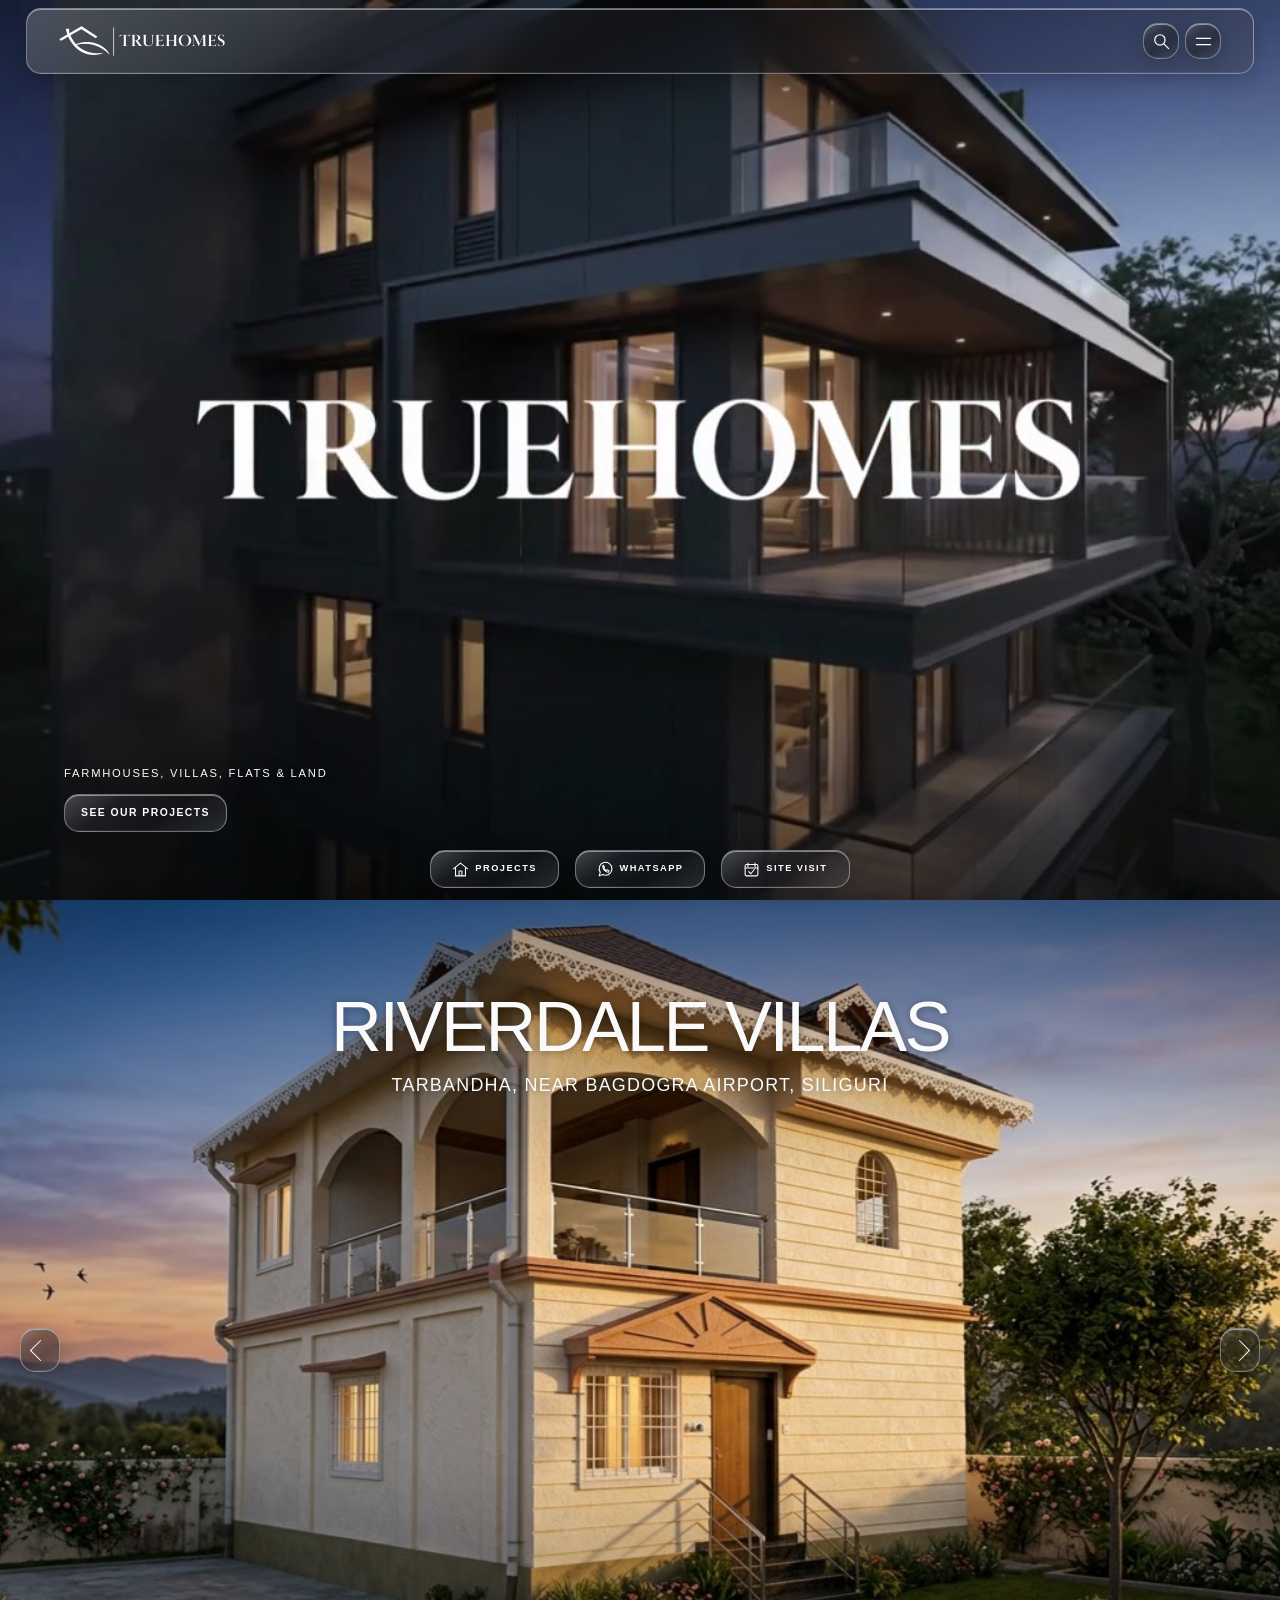
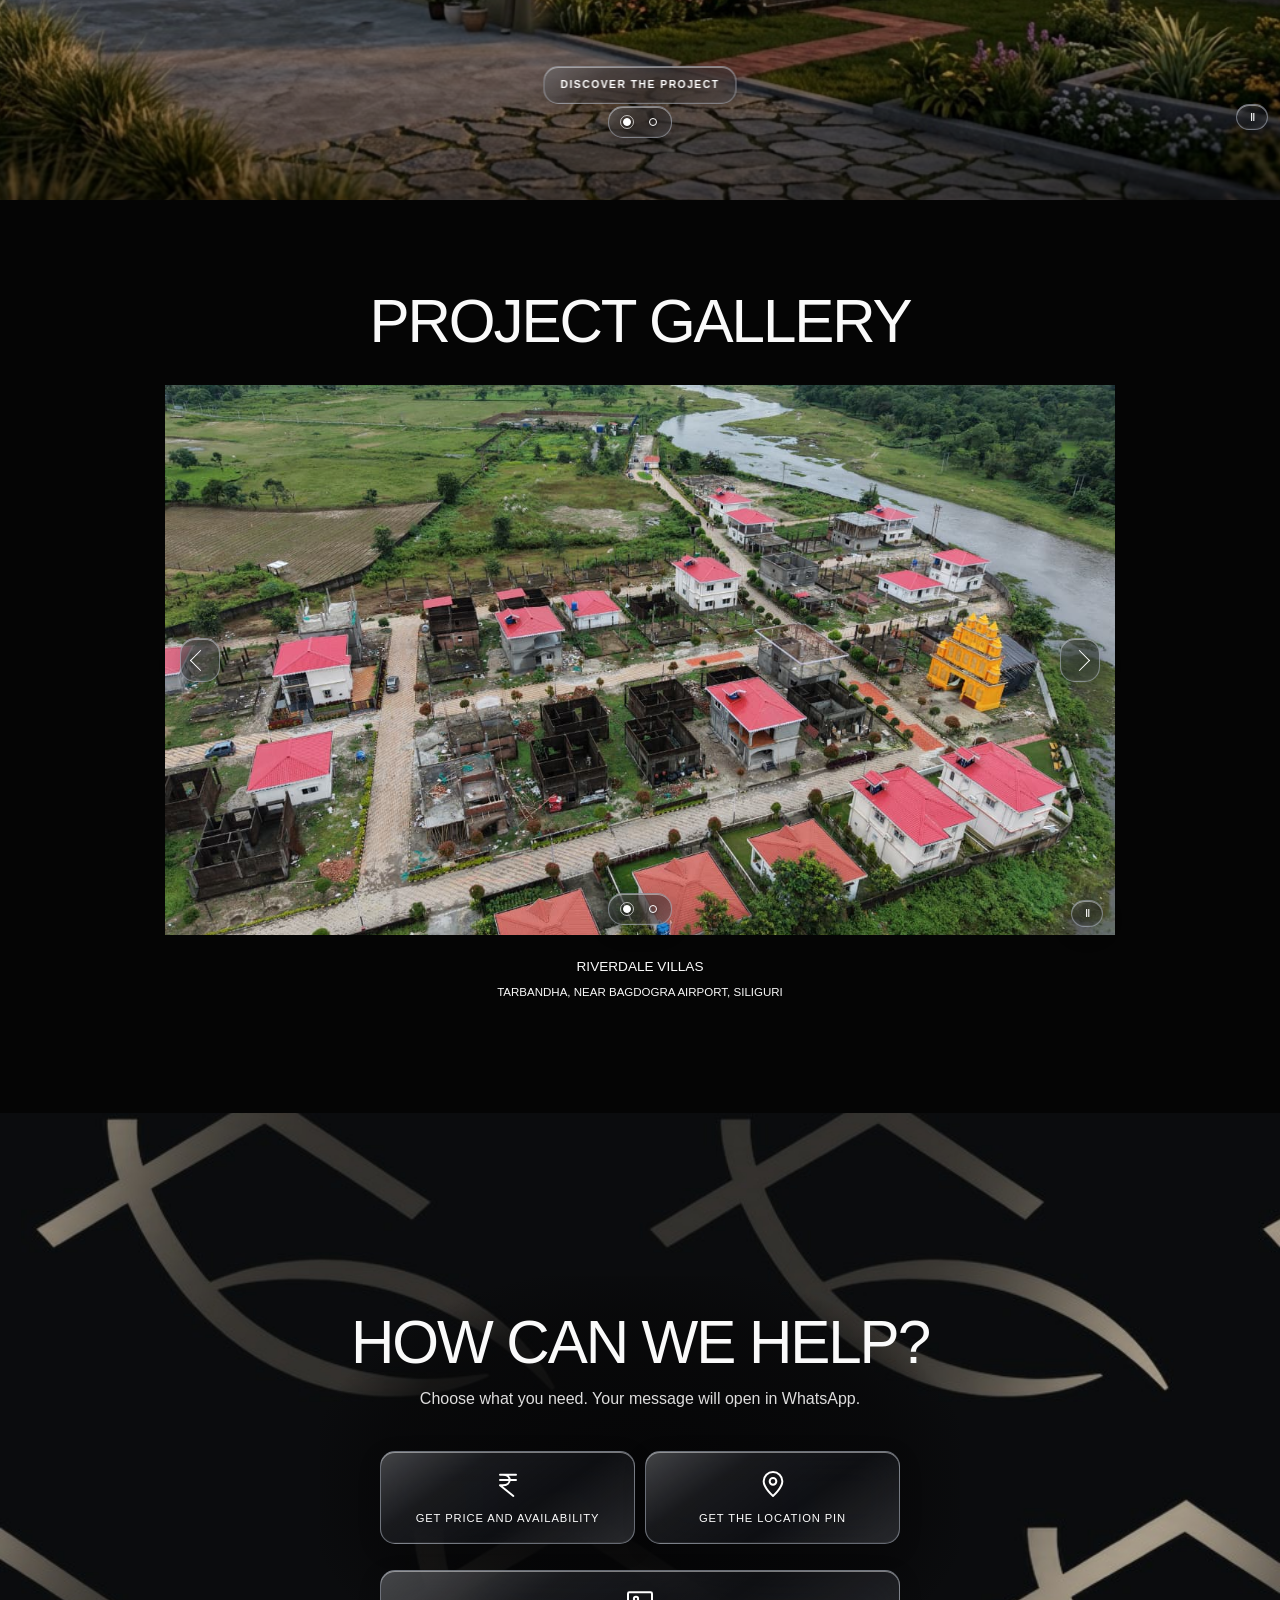
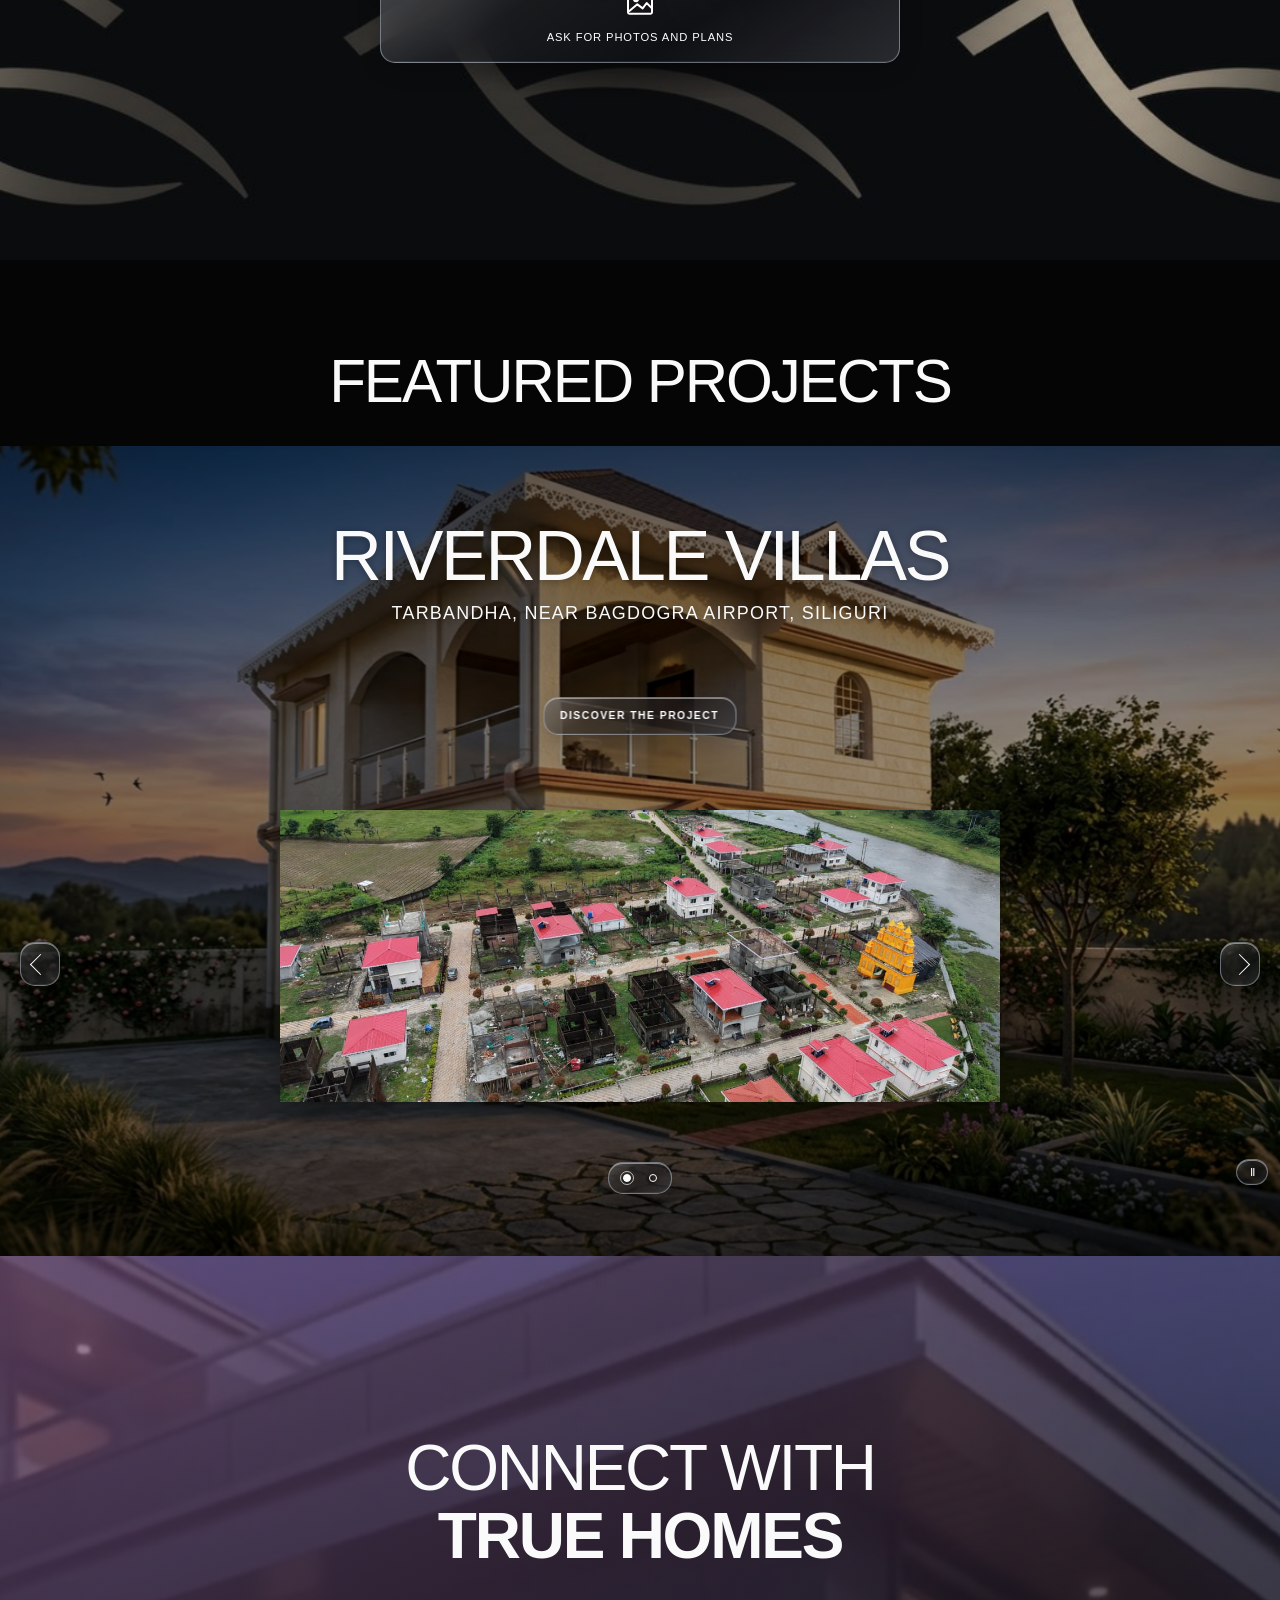
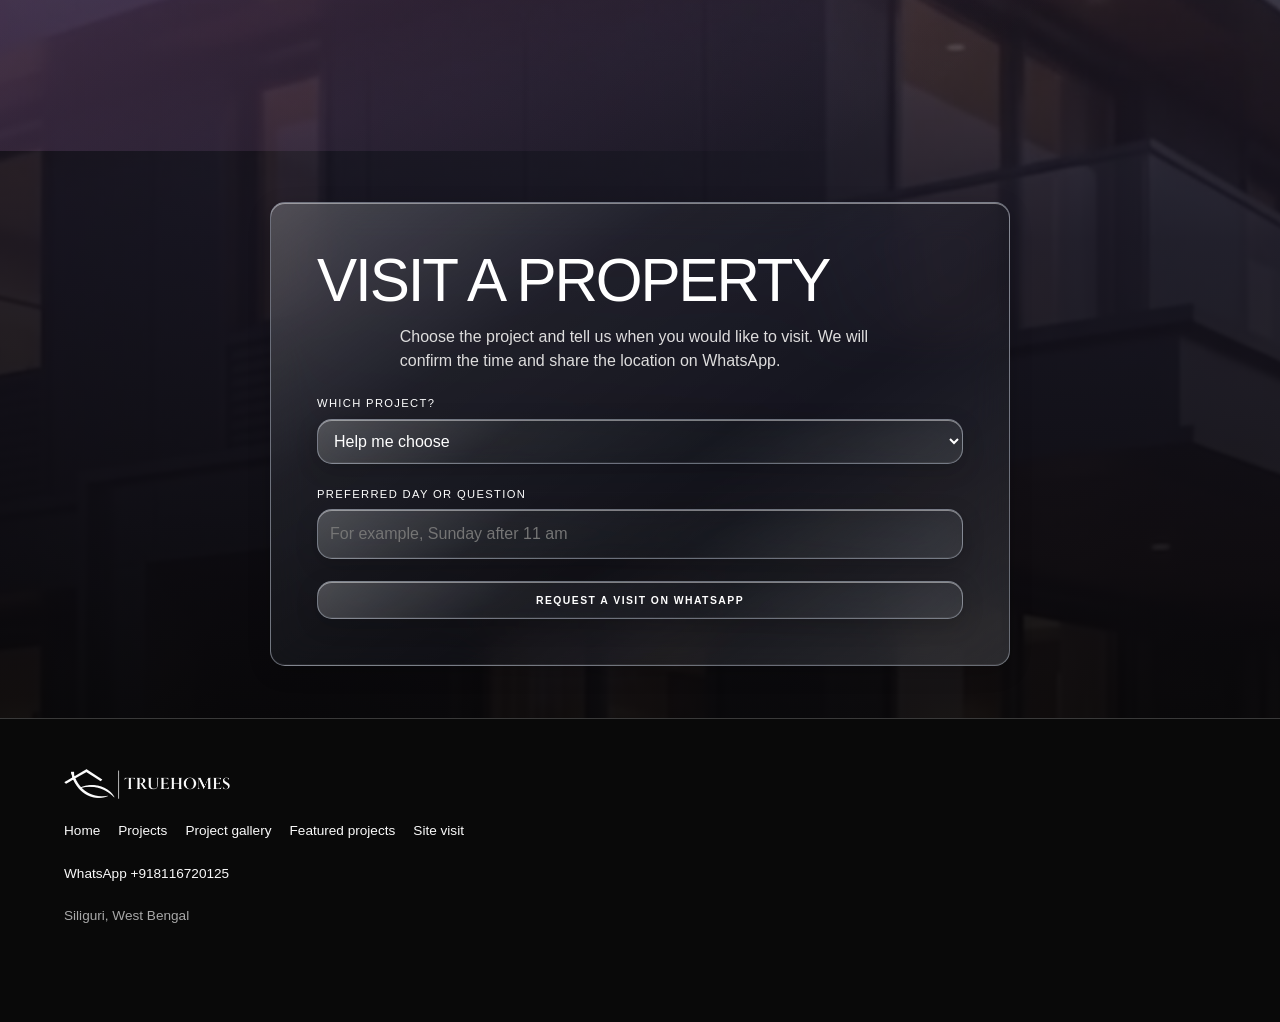
==== site/index.html @ 29e34e99 "Publish True Homes website changes" ====
<!doctype html><html lang="en-IN" data-motion="standard" data-auto="true" data-interval="3" data-header="scroll" style="--glass-blur:20px;--glass-tint:46%;--glass-radius:15px;--glass-accent:#d5dfef;--motion-time:675ms;--title-font:Arial,sans-serif"><head><meta charset="utf-8"><meta name="viewport" content="width=device-width, initial-scale=1, viewport-fit=cover"><title>True Homes | Siliguri</title><meta name="description" content="Explore properties in Siliguri and arrange a site visit on WhatsApp."><meta name="theme-color" content="#080808"><link rel="icon" href="uploads/5e3277cb-84ca-45ab-b5ee-e2d37cafb81f-TrueHomes-Favicon.ico"><link rel="stylesheet" href="store.css"><script defer src="store.js"></script></head><body><a class="skip" href="#main">Skip to content</a><header class="mast"><a class="brand" href="index.html" aria-label="True Homes home"><img src="assets/wordmark.png" alt="True Homes"></a><div><button data-panel="search" aria-label="Search projects"><svg aria-hidden="true" viewBox="0 0 24 24" fill="none" stroke="currentColor" stroke-width="1.5" stroke-linecap="round" stroke-linejoin="round"><circle cx="10" cy="10" r="6.5"/><path d="m15 15 6 6"/></svg></button><button data-panel="navigation" aria-label="Open menu"><svg aria-hidden="true" viewBox="0 0 24 24" fill="none" stroke="currentColor" stroke-width="1.5" stroke-linecap="round" stroke-linejoin="round"><path d="M3 8h18M3 16h18"/></svg></button></div></header><dialog id="navigation" class="sheet" aria-label="Navigation"><div class="sheet-top"><a class="brand" href="index.html" aria-label="True Homes home"><img src="assets/wordmark.png" alt="True Homes"></a><button type="button" data-dismiss aria-label="Close Navigation"><svg aria-hidden="true" viewBox="0 0 24 24" fill="none" stroke="currentColor" stroke-width="1.5" stroke-linecap="round" stroke-linejoin="round"><path d="m5 5 14 14M19 5 5 19"/></svg></button></div><nav class="sheet-links"><a class="" href="index.html">Home</a><a class="" href="index.html#projects">Projects</a><a class="" href="index.html#gallery">Project gallery</a><a class="" href="index.html#featured">Featured projects</a><a class="" href="index.html#visit">Site visit</a><a data-result href="riverdale-villas.html">Riverdale Villas<small>Tarbandha, near Bagdogra Airport, Siliguri</small></a><a data-result href="garden-villas.html">Garden Villas<small>Rangapani, Siliguri</small></a></nav><a class="sheet-contact" href="https://wa.me/918116720125?text=Hello%20True%20Homes%2C%20I%20am%20interested%20in%20your%20Siliguri%20projects.">WhatsApp ↗</a></dialog><dialog id="search" class="sheet" aria-label="Search projects"><div class="sheet-top"><a class="brand" href="index.html" aria-label="True Homes home"><img src="assets/wordmark.png" alt="True Homes"></a><button type="button" data-dismiss aria-label="Close Search projects"><svg aria-hidden="true" viewBox="0 0 24 24" fill="none" stroke="currentColor" stroke-width="1.5" stroke-linecap="round" stroke-linejoin="round"><path d="m5 5 14 14M19 5 5 19"/></svg></button></div><div class="find"><label for="query">Search projects</label><input id="query" type="search" placeholder="Project name or location"><div class="results"><a data-result href="riverdale-villas.html">Riverdale Villas<small>Tarbandha, near Bagdogra Airport, Siliguri</small></a><a data-result href="garden-villas.html">Garden Villas<small>Rangapani, Siliguri</small></a></div><p id="empty" hidden>No projects found.</p></div></dialog><main id="main"><section class="hero" id="home" style="--desktop:100svh;--mobile:100svh;--fit:cover"><picture><source media="(max-width:700px) and (orientation:portrait)" srcset="assets/cover-tall.jpg"><img alt="" src="assets/cover-wide.jpg"></picture><video muted playsinline loop preload="metadata" data-wide="assets/hero-desktop.mp4.mp4" data-tall="assets/hero-mobile.mp4.mp4"></video><div class="hero-copy"><p>Farmhouses, Villas, Flats &amp; Land</p><h1></h1><a class="button" href="#projects">See our projects</a></div></section><section id="projects" class="chapter projects"><div class="sr"><h2>Our projects</h2><p>Choose a project to see its location or ask for the latest price.</p></div><div class="carousel full" data-cycle="true" aria-label="Our projects"><div class="track" tabindex="0" aria-label="Our projects"><article class="scene"><img class="backdrop" loading="lazy" src="uploads/4bb3aff3-cbe2-46a0-8eb5-438e1df9272e-Riverdale-Villas-Siliguri.jpg" alt=""><div class="scene-copy"><h3>Riverdale Villas</h3><p>Tarbandha, near Bagdogra Airport, Siliguri</p></div><a class="glass-action" href="riverdale-villas.html">Discover the project</a></article><article class="scene"><img class="backdrop" loading="lazy" src="assets/glass.jpg" alt=""><div class="scene-copy"><h3>Garden Villas</h3><p>Rangapani, Siliguri</p></div><a class="glass-action" href="garden-villas.html">Discover the project</a></article></div><button class="arrow prev" aria-label="Previous slide"></button><button class="arrow next" aria-label="Next slide"></button><div class="dots"><button aria-label="Go to slide 1" aria-pressed="true"></button><button aria-label="Go to slide 2" aria-pressed="false"></button></div><button class="cycle" aria-label="Pause automatic slides">Ⅱ</button></div></section><section id="gallery" class="chapter gallery"><div class="section-title"><h2>Project gallery</h2></div><div class="carousel inset" data-cycle="true" aria-label="Project photos"><div class="track" tabindex="0" aria-label="Project photos"><figure><a href="riverdale-villas.html"><img class="" loading="lazy" src="uploads/0b8526fa-03da-4003-8db4-89df8c23628b-WhatsApp-Image-2026-09-29-at-3-01-47-PM.jpeg" alt="Riverdale Villas photo 1"></a><figcaption>Riverdale Villas<small>Tarbandha, near Bagdogra Airport, Siliguri</small></figcaption></figure><figure><a href="riverdale-villas.html"><img class="" loading="lazy" src="uploads/e43f36c9-2c50-4938-a882-bc5239612e5b-WhatsApp-Image-2026-09-29-at-3-01-47-PM--2-.jpeg" alt="Riverdale Villas photo 2"></a><figcaption>Riverdale Villas<small>Tarbandha, near Bagdogra Airport, Siliguri</small></figcaption></figure></div><button class="arrow prev" aria-label="Previous slide"></button><button class="arrow next" aria-label="Next slide"></button><div class="dots"><button aria-label="Go to slide 1" aria-pressed="true"></button><button aria-label="Go to slide 2" aria-pressed="false"></button></div><button class="cycle" aria-label="Pause automatic slides">Ⅱ</button></div></section><section id="help" class="chapter help"><video class="texture" muted playsinline loop preload="none" poster="assets/texture.jpg" src="assets/texture.mp4"></video><div class="texture-content"><h2>How can we help?</h2><p>Choose what you need. Your message will open in WhatsApp.</p><div class="marks"><a href="https://wa.me/918116720125?text=Hello%20True%20Homes%2C%20Please%20send%20current%20prices%20and%20available%20homes%20in%20Siliguri."><svg aria-hidden="true" viewBox="0 0 24 24" fill="none" stroke="currentColor" stroke-width="1.5" stroke-linecap="round" stroke-linejoin="round"><path d="M6 5h12M6 9h12M8 5c7 0 7 8 0 8H6l10 8"/></svg><span>Get price and availability</span></a><a href="https://wa.me/918116720125?text=Hello%20True%20Homes%2C%20Please%20share%20the%20project%20location%20on%20Google%20Maps."><svg aria-hidden="true" viewBox="0 0 24 24" fill="none" stroke="currentColor" stroke-width="1.5" stroke-linecap="round" stroke-linejoin="round"><path d="M19 10c0 5-7 11-7 11S5 15 5 10a7 7 0 1 1 14 0Z"/><circle cx="12" cy="10" r="2.5"/></svg><span>Get the location pin</span></a><a href="https://wa.me/918116720125?text=Hello%20True%20Homes%2C%20Please%20send%20available%20project%20photos%20and%20plans."><svg aria-hidden="true" viewBox="0 0 24 24" fill="none" stroke="currentColor" stroke-width="1.5" stroke-linecap="round" stroke-linejoin="round"><rect x="3" y="4" width="18" height="16" rx="1"/><circle cx="9" cy="9" r="1.6"/><path d="m4 18 6-5 4 3 3-4 4 4"/></svg><span>Ask for photos and plans</span></a></div></div></section><section id="featured" class="chapter spotlight"><div class="section-title"><h2>Featured projects</h2></div><div class="carousel layered" data-cycle="true" aria-label="Featured projects"><div class="track" tabindex="0" aria-label="Featured projects"><article class="scene"><img class="backdrop" loading="lazy" src="uploads/4bb3aff3-cbe2-46a0-8eb5-438e1df9272e-Riverdale-Villas-Siliguri.jpg" alt=""><div class="scene-copy"><h3>Riverdale Villas</h3><p>Tarbandha, near Bagdogra Airport, Siliguri</p></div><a class="glass-action" href="riverdale-villas.html">Discover the project</a><a class="inset-photo" href="riverdale-villas.html" aria-label="Explore Riverdale Villas"><img class="" loading="lazy" src="uploads/0b8526fa-03da-4003-8db4-89df8c23628b-WhatsApp-Image-2026-09-29-at-3-01-47-PM.jpeg" alt=""></a></article><article class="scene"><img class="backdrop" loading="lazy" src="assets/glass.jpg" alt=""><div class="scene-copy"><h3>Garden Villas</h3><p>Rangapani, Siliguri</p></div><a class="glass-action" href="garden-villas.html">Discover the project</a><a class="inset-photo" href="garden-villas.html" aria-label="Explore Garden Villas"><img class="" loading="lazy" src="assets/glass.jpg" alt=""></a></article></div><button class="arrow prev" aria-label="Previous slide"></button><button class="arrow next" aria-label="Next slide"></button><div class="dots"><button aria-label="Go to slide 1" aria-pressed="true"></button><button aria-label="Go to slide 2" aria-pressed="false"></button></div><button class="cycle" aria-label="Pause automatic slides">Ⅱ</button></div></section><section id="visit" class="chapter contact"><div class="connect-intro"><h2>Connect with <strong>True Homes</strong></h2></div><div class="contact-body"><h2>Visit a property</h2><p>Choose the project and tell us when you would like to visit. We will confirm the time and share the location on WhatsApp.</p><form class="visit-form" action="https://wa.me/918116720125"><label>Which project?<select name="text"><option>Help me choose</option><option>Riverdale Villas</option><option>Garden Villas</option></select></label><label>Preferred day or question<input maxlength="350" placeholder="For example, Sunday after 11 am"></label><button class="glass-action">Request a visit on WhatsApp</button></form></div></section></main><footer><a class="brand" href="index.html" aria-label="True Homes home"><img src="assets/wordmark.png" alt="True Homes"></a><nav><a class="" href="index.html">Home</a><a class="" href="index.html#projects">Projects</a><a class="" href="index.html#gallery">Project gallery</a><a class="" href="index.html#featured">Featured projects</a><a class="" href="index.html#visit">Site visit</a></nav><a href="https://wa.me/918116720125?text=Hello%20True%20Homes%2C%20I%20am%20interested%20in%20your%20Siliguri%20projects.">WhatsApp +918116720125</a><p>Siliguri, West Bengal</p></footer><nav class="dock " aria-label="Quick actions"><a aria-label="Projects" title="Projects" href="index.html#projects"><svg aria-hidden="true" viewBox="0 0 24 24" fill="none" stroke="currentColor" stroke-width="1.5" stroke-linecap="round" stroke-linejoin="round"><path d="m2 11 10-8 10 8M5 10v11h14V10M10 21v-7h4v7"/></svg><span>Projects</span></a><a aria-label="WhatsApp" title="WhatsApp" href="https://wa.me/918116720125?text=Hello%20True%20Homes%2C%20I%20am%20interested%20in%20your%20Siliguri%20projects."><svg aria-hidden="true" viewBox="0 0 24 24" fill="none" stroke="currentColor" stroke-width="1.5" stroke-linecap="round" stroke-linejoin="round"><path d="M21 11a9 9 0 0 1-13 8l-5 2 1.6-5A9 9 0 1 1 21 11Z"/><path d="M8 7c.5 5 3.4 8 8 9l1-2.4-3-1.3-1 1c-1.8-.9-2.7-1.9-3.4-3.6l1-1-1.4-2.5Z"/></svg><span>WhatsApp</span></a><a aria-label="Site visit" title="Site visit" href="index.html#visit"><svg aria-hidden="true" viewBox="0 0 24 24" fill="none" stroke="currentColor" stroke-width="1.5" stroke-linecap="round" stroke-linejoin="round"><rect x="3" y="5" width="18" height="16" rx="2"/><path d="M7 3v5m10-5v5M3 10h18m-13 5 3 3 5-6"/></svg><span>Site visit</span></a></nav></body></html>
---- site/store.css ----
:root{color-scheme:dark;background:#050505;color:#fafafa;font:16px/1.5 "Helvetica Neue",Arial,sans-serif;--pad:clamp(17px,5vw,76px);--line:#ffffff60;--gap:env(safe-area-inset-bottom,0px)}*{box-sizing:border-box}body,h1,h2,h3,p,figure,dl,dd{margin:0}a{color:inherit;text-decoration:none}button,input,select,textarea{font:inherit;color:inherit}button{cursor:pointer;border:0;background:none}h1,h2,h3{font-weight:380;line-height:1.06;letter-spacing:-.035em;text-transform:uppercase;text-wrap:balance}button:focus-visible,a:focus-visible,input:focus-visible,select:focus-visible,[tabindex]:focus-visible{outline:2px solid white;outline-offset:-3px}[hidden]{display:none!important}svg{display:block;width:24px;height:24px}.sr,.skip:not(:focus){position:absolute;width:1px;height:1px;clip-path:inset(50%);overflow:hidden}.skip:focus{position:fixed;z-index:20;background:#000;padding:12px}
.mast,.sheet-top{display:flex;justify-content:space-between;align-items:center;padding:0 var(--pad);height:clamp(54px,7vw,80px)}.mast{position:fixed;z-index:8;inset:0 0 auto;background:linear-gradient(#0008,transparent);transition:transform .28s ease,background-color .25s}.mast.solid{background-color:#0a090bd9;backdrop-filter:blur(8px)}.mast.away{transform:translateY(-102%)}.mast:focus-within{transform:none}.brand img{display:block;width:clamp(122px,13vw,187px);height:auto}.mast>div{display:flex}.mast button,.sheet-top button{width:44px;height:44px;display:grid;place-items:center}
.sheet{inset:0;margin:0 0 0 auto;padding:0;width:min(560px,100%);max-width:100%;height:100%;max-height:100dvh;border:0;color:inherit;background:linear-gradient(150deg,#131316f5,#050507e8);backdrop-filter:blur(16px);overflow:auto}.sheet::backdrop{background:#0007}.sheet[open]{display:flex;flex-direction:column}.sheet-top{flex:none}.sheet-links{display:grid;justify-items:end;text-align:right;gap:clamp(8px,1.6vh,20px);padding:clamp(24px,7vh,80px) var(--pad);margin:auto 0}.sheet-links a{text-transform:uppercase;font-size:clamp(17px,2.6vw,26px);line-height:1.2;font-weight:300}.sheet-links small,.results small{display:block;font-size:.72rem;letter-spacing:.04em;color:#c7c6c7}.sheet-contact{padding:20px var(--pad) calc(30px + var(--gap));text-align:right;text-transform:uppercase;letter-spacing:.13em;font-size:.73rem}.find{padding:8vh var(--pad)}.find label{display:block;text-transform:uppercase;letter-spacing:.12em;font-size:.76rem}.find input,.visit-form input,.visit-form select{width:100%;padding:13px 0;border:0;border-radius:0;border-bottom:1px solid #fff8;background:transparent}.find input{font-size:22px}.results a{display:block;padding:16px 0;border-bottom:1px solid #fff3}body:has(dialog[open]){overflow:hidden}
.hero,.scene,.detail-hero,.chapter.help,.contact{position:relative;isolation:isolate;overflow:hidden}.hero{height:var(--desktop,100svh);min-height:280px;background:#050507}.hero picture,.hero picture img,.hero video,.backdrop,.texture{position:absolute;inset:0;display:block;width:100%;height:100%;object-fit:cover;z-index:-2}.hero picture img,.hero video{object-fit:var(--fit,cover)}.hero video:not(.playing){opacity:0}.hero:after,.scene:after,.detail-hero:after{content:"";position:absolute;inset:0;z-index:-1;background:linear-gradient(#0005 0%,transparent 32%,transparent 62%,#0008);pointer-events:none}.hero-copy{position:absolute;bottom:calc(68px + var(--gap));left:var(--pad);right:var(--pad);max-width:570px}.hero-copy p,.overline,.detail-hero p{letter-spacing:.16em;text-transform:uppercase;font-size:.7rem}.hero-copy h1{font-size:clamp(1.45rem,3.5vw,3.9rem);margin:4px 0 12px}.button,.glass-action,.dock a{display:inline-flex;align-items:center;justify-content:center;min-height:38px;padding:8px 16px;color:#fff;border:1px solid var(--line);border-radius:2px;background:linear-gradient(150deg,#f1f1f132,#5554 47%,#28272760);box-shadow:inset 0 1px 2px #fff3,0 3px 11px #0004;backdrop-filter:blur(7px);text-transform:uppercase;font-size:.65rem;font-weight:600;letter-spacing:.14em;text-align:center}.button:hover,.glass-action:hover,.dock a:hover{background-color:#ffffff23}.film-control,.cycle{position:absolute;right:var(--pad);bottom:calc(70px + var(--gap));padding:8px;font-size:.68rem;background:#0909096b;color:white;border:1px solid #fff4;border-radius:2px}
.chapter,.block{scroll-margin-top:55px}.carousel{position:relative}.track{display:flex;overflow-x:auto;scroll-snap-type:x mandatory;scrollbar-width:none;overscroll-behavior-x:contain}.track::-webkit-scrollbar{display:none}.track>*{flex:0 0 100%;min-width:0;scroll-snap-align:center;scroll-snap-stop:always}.scene{height:100svh;min-height:480px;background:#131315;text-align:center}.scene-copy{position:absolute;top:clamp(66px,10svh,110px);left:10%;right:10%;text-shadow:0 1px 8px #0005}.scene h3{font-size:clamp(2rem,5.5vw,6rem)}.scene-copy p{font-size:clamp(.76rem,1.5vw,1.12rem);letter-spacing:.07em;text-transform:uppercase;margin-top:7px}.full .scene>.glass-action{position:absolute;bottom:calc(96px + var(--gap));left:50%;transform:translateX(-50%);white-space:nowrap}.arrow{position:absolute;top:50%;transform:translateY(-50%);width:46px;height:56px;display:grid;place-items:center;filter:drop-shadow(0 1px 3px #0009)}.arrow:before{content:"";width:20px;height:20px;border:solid #fff;border-width:1px 1px 0 0;transform:rotate(45deg)}.arrow.prev{left:1.6%}.arrow.next{right:1.6%}.arrow.prev:before{transform:rotate(-135deg)}.dots{position:absolute;bottom:62px;left:50%;transform:translateX(-50%);display:flex}.dots button{width:27px;height:30px;display:grid;place-items:center}.dots button:before{content:"";width:6px;height:6px;border:1px solid white;border-radius:50%;box-shadow:0 1px 3px #0007}.dots button[aria-pressed=true]:before{background:#fff;outline:1px solid #fffa;outline-offset:2px}.cycle{width:32px;right:12px;padding:4px}.section-title{text-align:center;padding:clamp(45px,7vw,108px) 20px 32px}.section-title h2,.texture-content h2,.contact-body h2{font-size:clamp(1.85rem,4.7vw,5.3rem)}.section-title p,.texture-content>p,.contact-body>p{margin:12px auto 0;max-width:54ch;color:#dedddd}
.gallery{padding:0 3.3vw clamp(48px,8vw,110px)}.inset{max-width:950px;margin:auto;--frame:clamp(315px,47vw,550px)}.inset figure img{display:block;width:100%;height:var(--frame);object-fit:cover}.inset figcaption{text-align:center;padding:22px 8px 10px;text-transform:uppercase;font-size:.85rem}.inset figcaption small{display:block;font-size:.72rem;font-weight:300;margin-top:6px}.inset .arrow{top:calc(var(--frame) / 2)}.inset .dots{top:calc(var(--frame) - 39px);bottom:auto}.inset .cycle{top:calc(var(--frame) - 35px);bottom:auto}
.help{min-height:83svh;display:grid;place-items:center;text-align:center;padding:72px var(--pad)}.texture-content{max-width:640px;width:100%;padding:35px 10px;background:radial-gradient(ellipse,#060607e8 18%,#070708a3 58%,transparent 75%)}.marks{display:grid;grid-template-columns:repeat(2,minmax(0,1fr));gap:26px 10px;margin:40px auto 0;max-width:520px}.marks a{display:grid;justify-items:center;gap:10px;padding:8px;text-transform:uppercase;letter-spacing:.08em;font-size:.7rem}.marks svg{width:32px;height:32px}.marks a:last-child:nth-child(odd){grid-column:1/-1}
.layered .scene{height:90svh}.layered .backdrop{filter:brightness(.6)}.layered .scene-copy{top:9%}.layered .glass-action{position:absolute;top:31%;left:50%;transform:translateX(-50%);white-space:nowrap}.inset-photo{display:block;position:absolute;left:50%;top:45%;width:min(74%,720px);height:36%;transform:translateX(-50%);box-shadow:0 15px 30px #0005}.inset-photo img{width:100%;height:100%;object-fit:cover}.layered .arrow{top:64%}
.contact{background:linear-gradient(#33233778,#15121de6 55%,#080709ed),url(assets/terrace.jpg) center/cover}.connect-intro{min-height:55svh;display:grid;place-items:center;text-align:center;background:linear-gradient(145deg,#a771b05c,transparent 70%)}.connect-intro h2{font-size:clamp(1.9rem,5vw,5.6rem);font-weight:250}.connect-intro strong{display:block;font-weight:600}.contact-body{width:min(100%,900px);padding:clamp(45px,7vw,100px) var(--pad);margin:auto}.visit-form label{display:block;margin:22px 0;text-transform:uppercase;font-size:.7rem;letter-spacing:.12em}.visit-form select,.visit-form input{font-size:1rem;text-transform:none;letter-spacing:normal}.visit-form option{background:#151318}.visit-form .glass-action{width:100%}
.dock{position:fixed;z-index:7;bottom:calc(12px + var(--gap));left:50%;transform:translateX(-50%);width:min(78vw,420px);display:flex;justify-content:center;gap:clamp(7px,2vw,16px)}.dock a{min-width:0;flex:1;padding:9px 8px;background-color:#3335}.dock svg{width:17px;height:17px}.dock span{margin-left:6px;font-size:.58rem}.dock.round{left:auto;right:12px;transform:none;bottom:25px;width:auto;flex-direction:column;gap:8px}.dock.round a{border-radius:50%;width:41px;height:41px;background:#0707088c}.dock.round span{display:none}footer{display:grid;gap:22px;padding:50px var(--pad) calc(95px + var(--gap));background:#090909;border-top:1px solid #fff3;font-size:.85rem}footer nav{display:flex;gap:18px;flex-wrap:wrap}footer p{color:#a8a8a8}
.detail-hero{height:88svh;min-height:440px;display:grid;align-items:end;padding:60px var(--pad)}.detail-hero>div{max-width:750px}.detail-hero h1{font-size:clamp(3rem,8vw,8rem);margin:8px 0 24px}.detail-chapter,.block,.custom-project{max-width:1280px;margin:auto;padding:clamp(54px,8vw,120px) var(--pad)}.detail-chapter h2,.block h2,.custom-project h1{font-size:clamp(2rem,4.5vw,5rem)}.detail-chapter.intro{max-width:900px}.detail-chapter.intro h2{margin:10px 0}.detail-chapter.intro h2:after{content:"";display:block;width:60px;height:1px;background:#eee;margin:20px 0}.detail-chapter .glass-action{margin-top:22px}.project-gallery{padding:0 3vw}.detail-chapter dl{margin-top:22px}.detail-chapter dl>div{display:grid;grid-template-columns:1fr 2fr;gap:12px;padding:14px 0;border-bottom:1px solid #555}.detail-chapter dt{color:#b6b4b4}.interest{text-align:center;background:linear-gradient(#0009,#000b),url(assets/texture.jpg) center/cover}.plan-grid,.photos{display:grid;grid-template-columns:repeat(auto-fit,minmax(min(210px,100%),1fr));gap:18px;margin-top:20px}.plan img,.photos img,.story-img{display:block;width:100%;max-height:70vh;object-fit:cover}.custom-project iframe,.block iframe,.project-page>iframe{display:block;width:100%;border:0}.custom-project:first-child,main>.block:first-child{padding-top:100px}.actions{display:flex;gap:15px;align-items:center;flex-wrap:wrap}.plain,.back{text-decoration:underline}.block>p{margin:16px 0}.project-page>iframe{max-width:1200px;margin:auto}
@media(max-width:700px){.hero{height:var(--mobile,100svh)}.hero-copy{max-width:64%;bottom:66px}.hero-copy h1{font-size:clamp(1.12rem,5vw,2.3rem)}.hero-copy p{font-size:.55rem}.hero-copy .button{padding:6px 10px;font-size:.57rem;min-height:29px}.sheet{width:100%}.sheet-links{padding-right:8vw}.inset{--frame:clamp(275px,86vw,570px)}.dock{width:77vw}.dock span{display:none}.dock a{min-height:37px}.full .scene-copy{top:10%}.full .glass-action{font-size:.59rem}.contact-body{padding-inline:7vw}.scene-copy p{font-size:.73rem}.scene h3{font-size:clamp(1.8rem,8vw,3.4rem)}}
@media(prefers-reduced-motion:no-preference){html{scroll-behavior:smooth}.sheet[open]{animation:drawer .38s cubic-bezier(.22,.75,.2,1)}.sheet[open] .sheet-links a{animation:rise .45s both;animation-delay:calc(var(--i,0)*35ms)}.scene .backdrop{will-change:transform;transform:translateX(var(--pan,0%)) scale(1.065)}.scene-copy,.inset-photo{transition:opacity .5s,translate .55s}.scene[data-current=false] .scene-copy,.scene[data-current=false] .inset-photo{opacity:.45;translate:0 12px}.reveal{transition:opacity .6s ease,transform .65s cubic-bezier(.18,.73,.23,1)}.reveal.waiting{opacity:0;transform:translateY(24px)}@keyframes drawer{from{transform:translateX(100%);opacity:.45}to{transform:none;opacity:1}}@keyframes rise{from{opacity:.1;transform:translateY(12px)}to{opacity:1;transform:none}}}
@supports (animation-timeline:view()) {
 @media(prefers-reduced-motion:no-preference){
  .connect-intro{background-size:110% 115%;animation:light-pass linear both;animation-timeline:view();animation-range:entry 0% exit 95%}
  .connect-intro h2{animation:connect-rise linear both;animation-timeline:view();animation-range:entry 0% cover 70%}
  .detail-hero .backdrop{animation:camera-lift linear both;animation-timeline:view();animation-range:exit 0% exit 100%}
  @keyframes camera-lift{from{transform:translateY(0) scale(1.02)}to{transform:translateY(10%) scale(1.14)}}
  @keyframes connect-rise{from{translate:0 26px}to{translate:0 -12px}}
  @keyframes light-pass{from{background-position:20% 0}to{background-position:80% 85%}}
 }
}


/* Frosted surfaces share one tint, highlight and corner treatment across pages. */
:root{
 --glass-base:rgb(24 28 34 / var(--glass-tint,46%));
 --glass-border:color-mix(in srgb,var(--glass-accent,#d5dfef) 43%,transparent);
 --glass-sheen:linear-gradient(145deg,rgb(255 255 255 / .22),rgb(255 255 255 / .04) 30%,transparent 60%,rgb(255 255 255 / .10));
 --glass-shadow:inset 0 1px 0 #ffffff70,inset 0 -1px 0 #ffffff12,0 6px 22px #0003;
}
h1,h2,h3{font-family:var(--title-font,Arial,sans-serif)}
.mast,.mast.solid,.sheet,.button,.glass-action,.dock a,.dock.round a,.arrow,.cycle,.mast button,.sheet-top button,.sheet-contact,.marks a,.find,.contact-body,.plan,.results a,.sheet-links a,.visit-form select,.visit-form input,.dots{
 background:var(--glass-base) var(--glass-sheen);
 border:1px solid var(--glass-border);
 border-radius:var(--glass-radius,18px);
 -webkit-backdrop-filter:blur(var(--glass-blur,20px)) saturate(150%);
 backdrop-filter:blur(var(--glass-blur,20px)) saturate(150%);
 box-shadow:var(--glass-shadow);
 color:#fff;
}
.mast,.mast.solid{inset:max(8px,env(safe-area-inset-top)) clamp(10px,2vw,34px) auto;height:clamp(48px,6vw,66px);padding:0 clamp(13px,2.5vw,40px)}
.mast.away{transform:translateY(calc(-100% - 42px - env(safe-area-inset-top)))}
.mast:focus-within{transform:none}.mast>div{gap:6px}.mast button,.sheet-top button{width:36px;height:36px}.mast svg,.sheet-top svg{width:19px;height:19px}
.sheet{background-color:rgb(18 22 28 / clamp(60%,var(--glass-tint),90%));border-radius:var(--glass-radius) 0 0 var(--glass-radius)}
.sheet::backdrop{background:#04060959;-webkit-backdrop-filter:blur(4px);backdrop-filter:blur(4px)}
.sheet-links{align-content:center}.sheet-links a{padding:9px 16px}.sheet-contact{margin:0 var(--pad) max(15px,env(safe-area-inset-bottom));padding:14px}
.find,.contact-body{width:min(calc(100% - 28px),740px);margin:clamp(16px,4vw,52px) auto;padding:clamp(18px,4vw,46px)}
.results a{margin-top:8px;padding:12px 16px}.marks a{padding:16px}.visit-form input,.visit-form select{padding:12px;margin-top:7px}
.arrow{width:40px;height:44px;filter:none}.arrow:before{width:14px;height:14px}.dots{padding:0 4px}.inset .dots{top:calc(var(--frame) - 42px);height:32px}
.plan{padding:12px}.button:hover,.glass-action:hover,.dock a:hover,.marks a:hover,.sheet-links a:hover,.arrow:hover{background-color:color-mix(in srgb,var(--glass-accent) 27%,#1c2026)}
@supports not (backdrop-filter:blur(2px)){.mast,.sheet,.button,.glass-action,.dock a,.contact-body,.marks a,.arrow,.sheet-links a{background-color:rgb(28 31 36 / .86)}}
html[data-motion=still]{scroll-behavior:auto}
html[data-motion=still] *,html[data-motion=still] *::before,html[data-motion=still] *::after{animation:none!important;transition:none!important}
html[data-motion=still] .scene .backdrop,html[data-motion=subtle] .scene .backdrop{transform:none}
html[data-motion=subtle] .scene-copy,html[data-motion=subtle] .inset-photo,html[data-motion=subtle] .reveal{translate:none;transform:none}
html[data-motion=subtle] .sheet[open],html[data-motion=subtle] .sheet[open] .sheet-links a{animation-name:glass-fade}
html[data-motion=subtle] .detail-hero .backdrop,html[data-motion=subtle] .connect-intro,html[data-motion=subtle] .connect-intro h2{animation:none}
@keyframes glass-fade{from{opacity:.25}to{opacity:1}}
@media(prefers-reduced-motion:no-preference){
 .sheet[open],.sheet[open] .sheet-links a{animation-duration:var(--motion-time,450ms)}
 .mast,.scene-copy,.inset-photo,.reveal{transition-duration:var(--motion-time,450ms)}
}
@media(prefers-reduced-motion:reduce){.mast,.sheet,.scene-copy,.reveal{transition:none}.reveal.waiting{opacity:1;transform:none}}
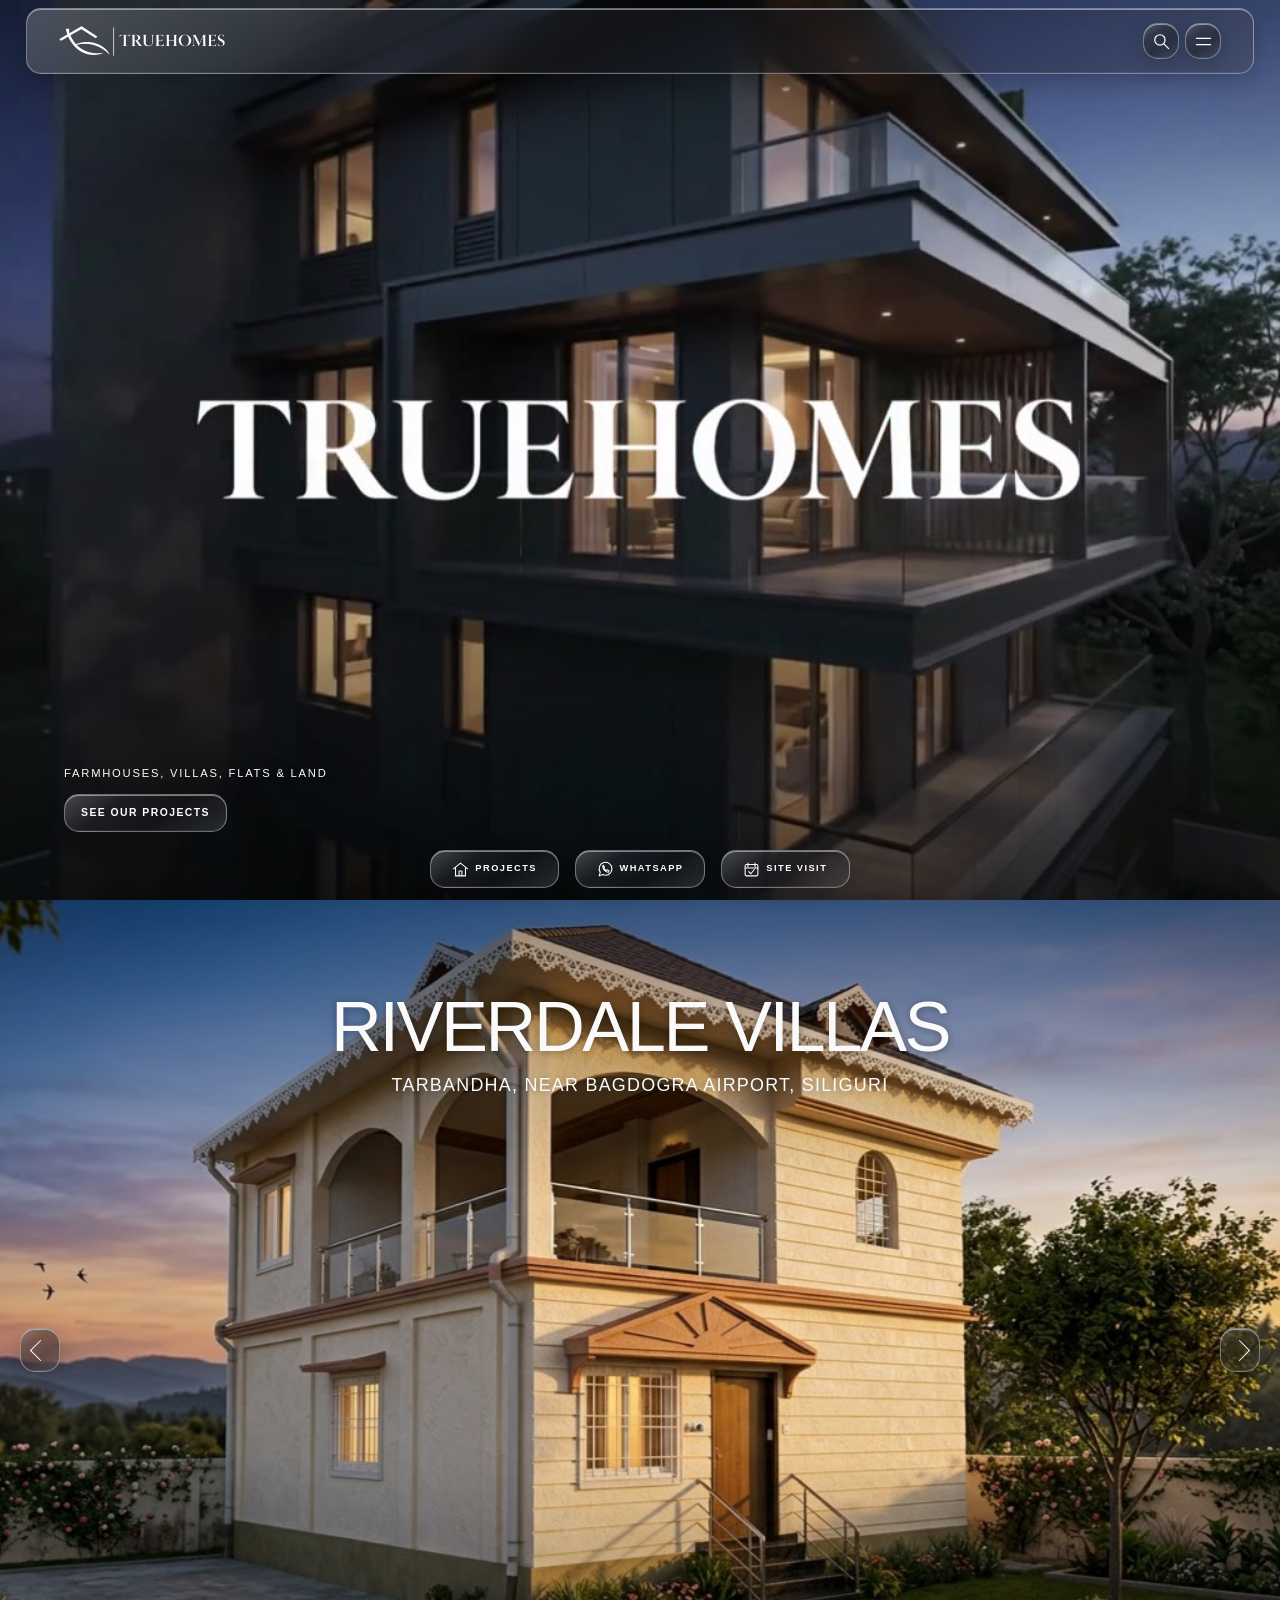
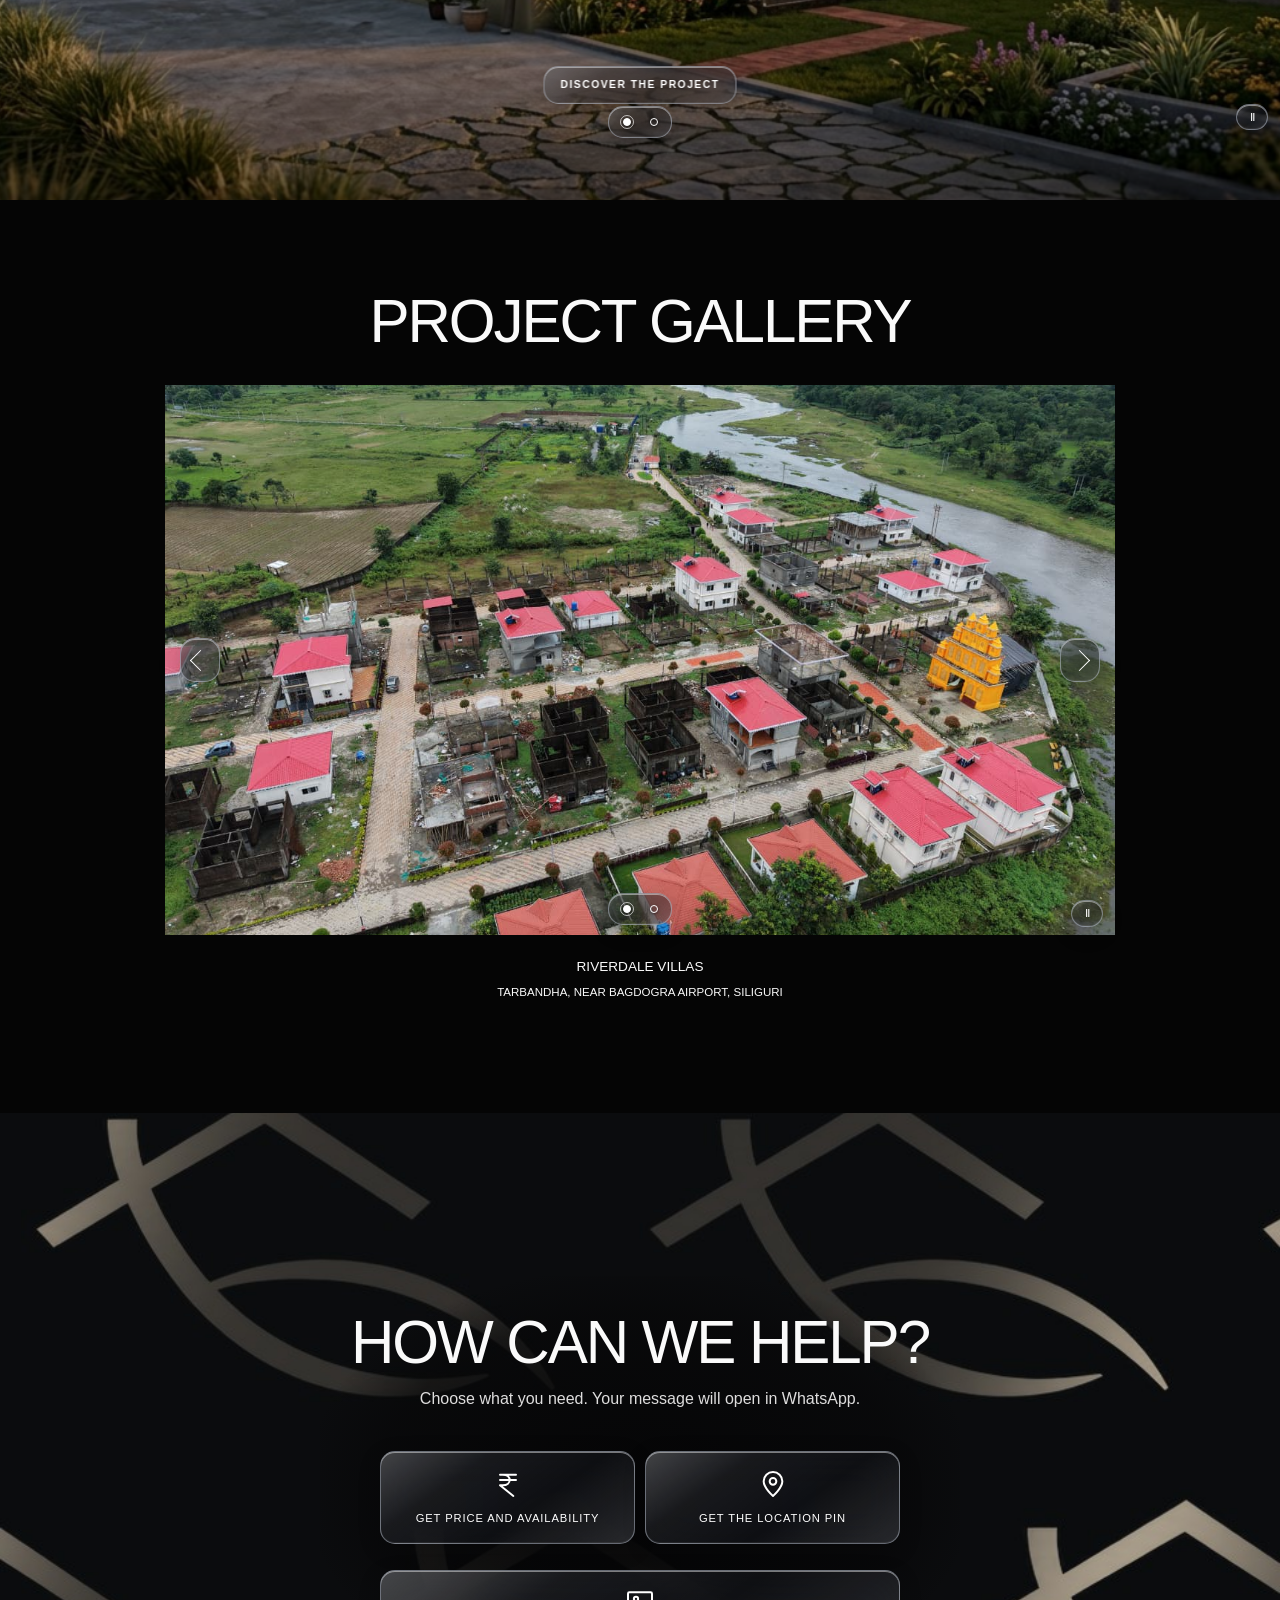
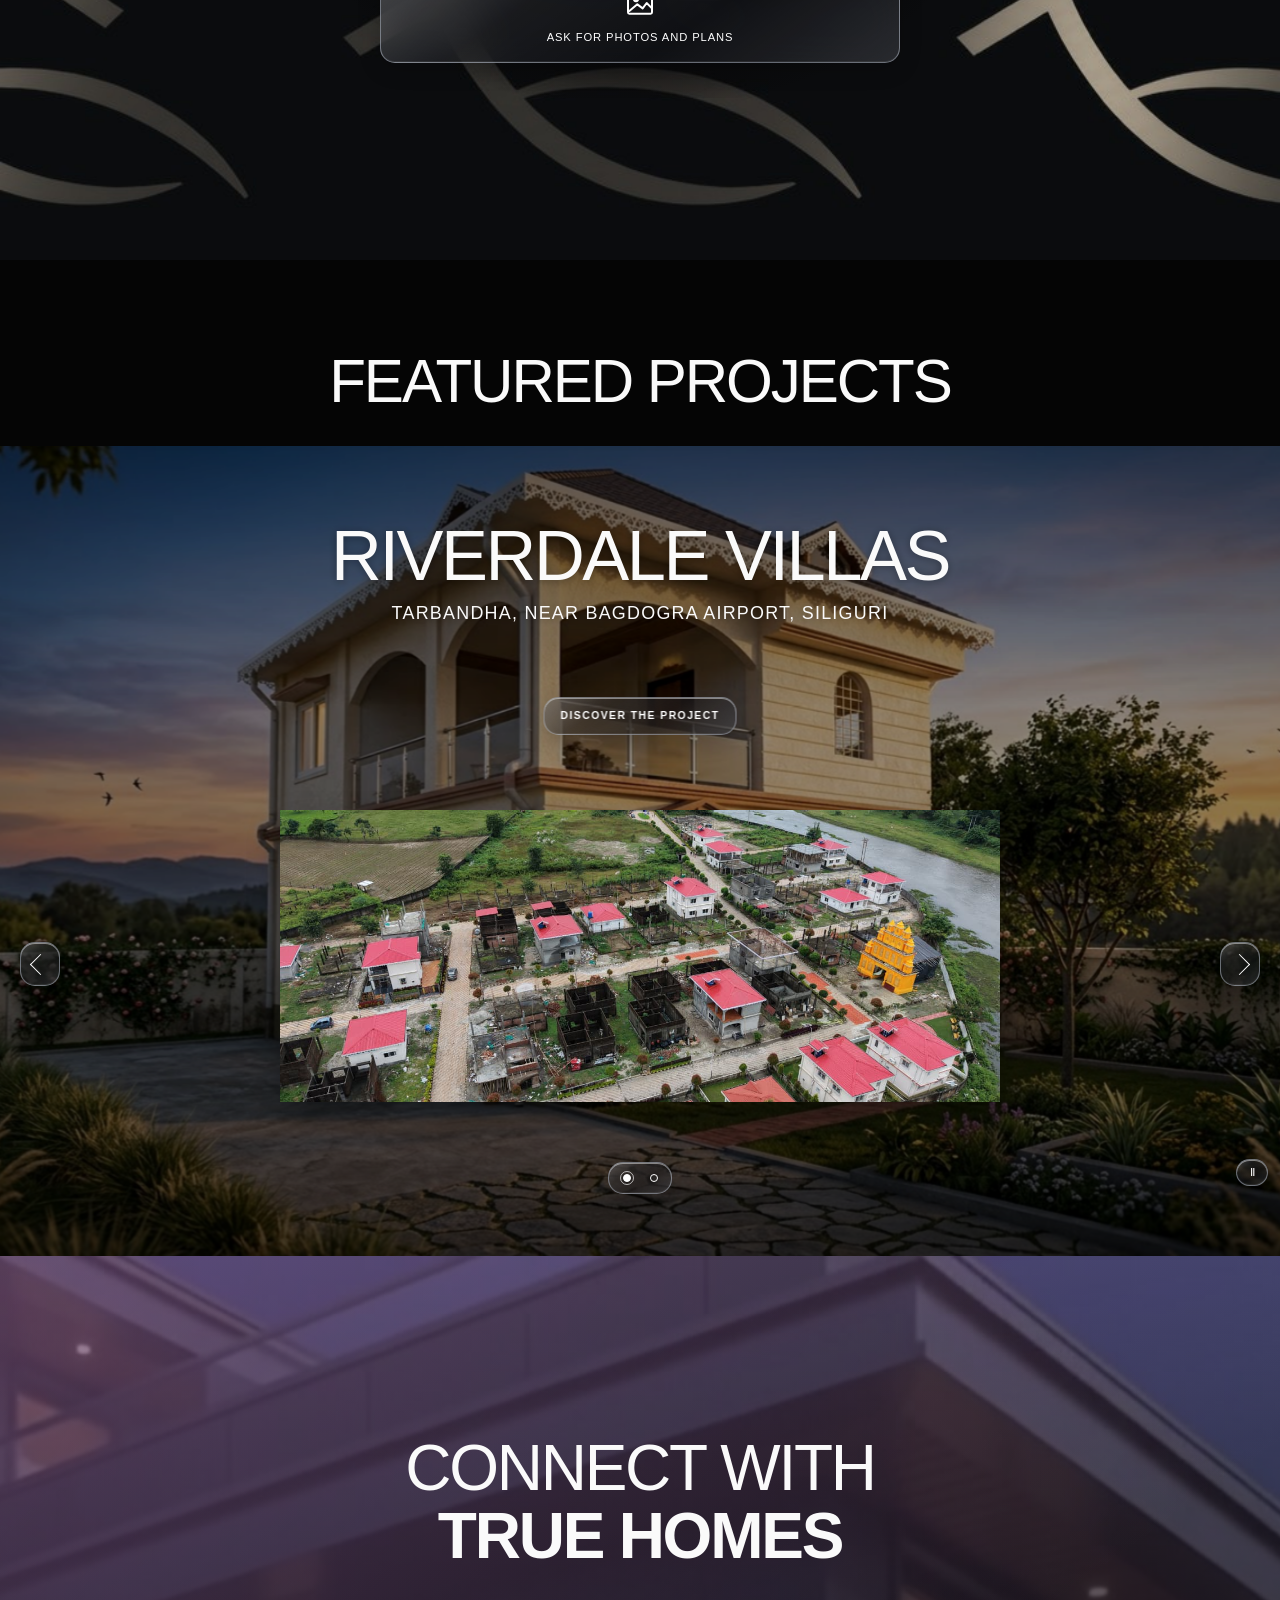
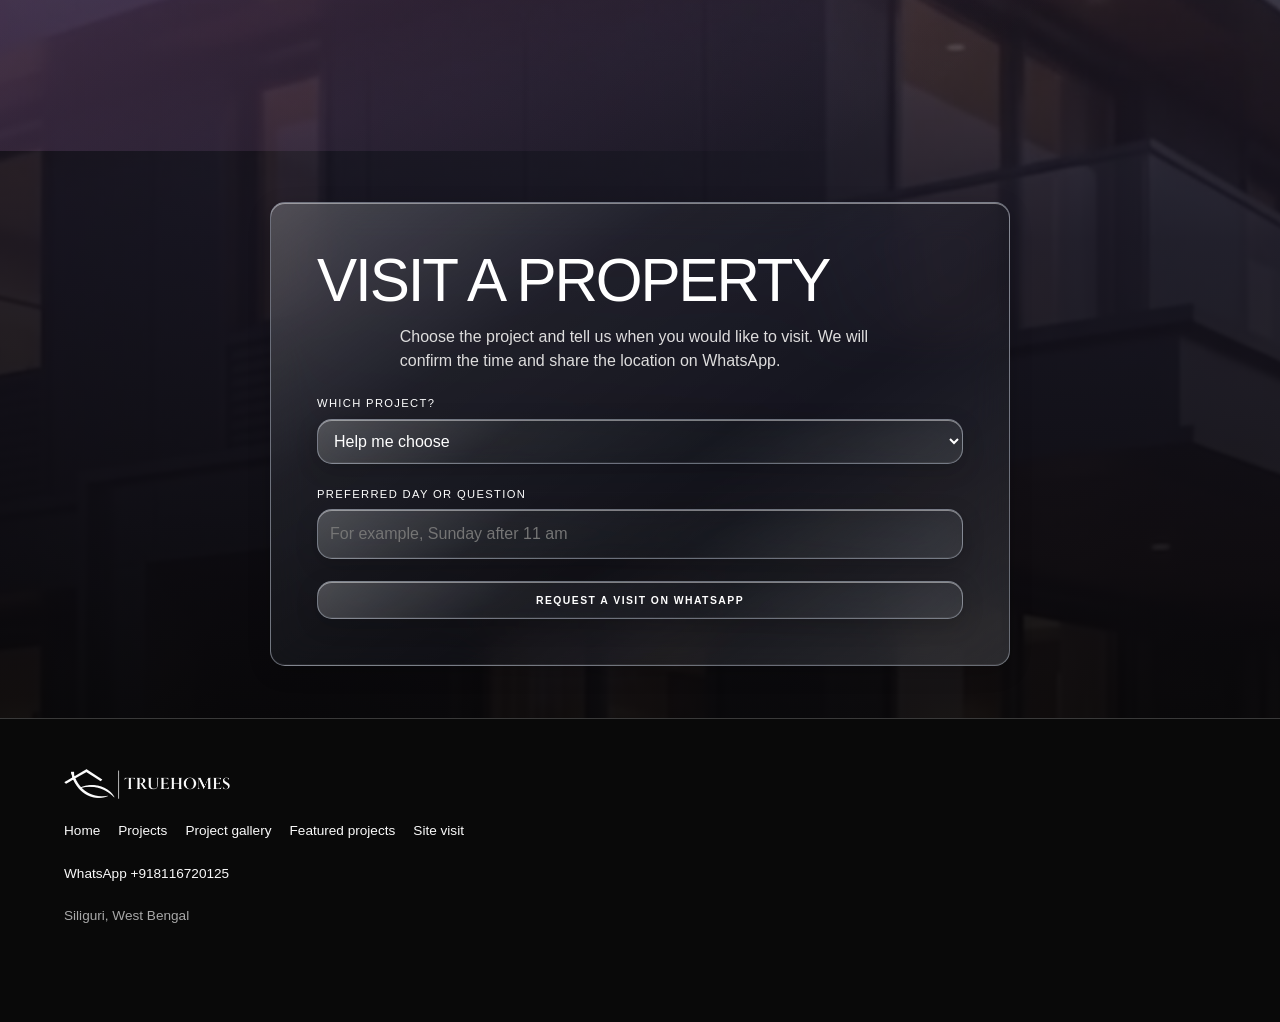
==== commit 4b49f50b: "Publish True Homes website changes" ====
--- a/site/index.html
+++ b/site/index.html
@@ -1 +1 @@
-<!doctype html><html lang="en-IN" data-motion="standard" data-auto="true" data-interval="3" data-header="scroll" style="--glass-blur:20px;--glass-tint:46%;--glass-radius:15px;--glass-accent:#d5dfef;--motion-time:675ms;--title-font:Arial,sans-serif"><head><meta charset="utf-8"><meta name="viewport" content="width=device-width, initial-scale=1, viewport-fit=cover"><title>True Homes | Siliguri</title><meta name="description" content="Explore properties in Siliguri and arrange a site visit on WhatsApp."><meta name="theme-color" content="#080808"><link rel="icon" href="uploads/5e3277cb-84ca-45ab-b5ee-e2d37cafb81f-TrueHomes-Favicon.ico"><link rel="stylesheet" href="store.css"><script defer src="store.js"></script></head><body><a class="skip" href="#main">Skip to content</a><header class="mast"><a class="brand" href="index.html" aria-label="True Homes home"><img src="assets/wordmark.png" alt="True Homes"></a><div><button data-panel="search" aria-label="Search projects"><svg aria-hidden="true" viewBox="0 0 24 24" fill="none" stroke="currentColor" stroke-width="1.5" stroke-linecap="round" stroke-linejoin="round"><circle cx="10" cy="10" r="6.5"/><path d="m15 15 6 6"/></svg></button><button data-panel="navigation" aria-label="Open menu"><svg aria-hidden="true" viewBox="0 0 24 24" fill="none" stroke="currentColor" stroke-width="1.5" stroke-linecap="round" stroke-linejoin="round"><path d="M3 8h18M3 16h18"/></svg></button></div></header><dialog id="navigation" class="sheet" aria-label="Navigation"><div class="sheet-top"><a class="brand" href="index.html" aria-label="True Homes home"><img src="assets/wordmark.png" alt="True Homes"></a><button type="button" data-dismiss aria-label="Close Navigation"><svg aria-hidden="true" viewBox="0 0 24 24" fill="none" stroke="currentColor" stroke-width="1.5" stroke-linecap="round" stroke-linejoin="round"><path d="m5 5 14 14M19 5 5 19"/></svg></button></div><nav class="sheet-links"><a class="" href="index.html">Home</a><a class="" href="index.html#projects">Projects</a><a class="" href="index.html#gallery">Project gallery</a><a class="" href="index.html#featured">Featured projects</a><a class="" href="index.html#visit">Site visit</a><a data-result href="riverdale-villas.html">Riverdale Villas<small>Tarbandha, near Bagdogra Airport, Siliguri</small></a><a data-result href="garden-villas.html">Garden Villas<small>Rangapani, Siliguri</small></a></nav><a class="sheet-contact" href="https://wa.me/918116720125?text=Hello%20True%20Homes%2C%20I%20am%20interested%20in%20your%20Siliguri%20projects.">WhatsApp ↗</a></dialog><dialog id="search" class="sheet" aria-label="Search projects"><div class="sheet-top"><a class="brand" href="index.html" aria-label="True Homes home"><img src="assets/wordmark.png" alt="True Homes"></a><button type="button" data-dismiss aria-label="Close Search projects"><svg aria-hidden="true" viewBox="0 0 24 24" fill="none" stroke="currentColor" stroke-width="1.5" stroke-linecap="round" stroke-linejoin="round"><path d="m5 5 14 14M19 5 5 19"/></svg></button></div><div class="find"><label for="query">Search projects</label><input id="query" type="search" placeholder="Project name or location"><div class="results"><a data-result href="riverdale-villas.html">Riverdale Villas<small>Tarbandha, near Bagdogra Airport, Siliguri</small></a><a data-result href="garden-villas.html">Garden Villas<small>Rangapani, Siliguri</small></a></div><p id="empty" hidden>No projects found.</p></div></dialog><main id="main"><section class="hero" id="home" style="--desktop:100svh;--mobile:100svh;--fit:cover"><picture><source media="(max-width:700px) and (orientation:portrait)" srcset="assets/cover-tall.jpg"><img alt="" src="assets/cover-wide.jpg"></picture><video muted playsinline loop preload="metadata" data-wide="assets/hero-desktop.mp4.mp4" data-tall="assets/hero-mobile.mp4.mp4"></video><div class="hero-copy"><p>Farmhouses, Villas, Flats &amp; Land</p><h1></h1><a class="button" href="#projects">See our projects</a></div></section><section id="projects" class="chapter projects"><div class="sr"><h2>Our projects</h2><p>Choose a project to see its location or ask for the latest price.</p></div><div class="carousel full" data-cycle="true" aria-label="Our projects"><div class="track" tabindex="0" aria-label="Our projects"><article class="scene"><img class="backdrop" loading="lazy" src="uploads/4bb3aff3-cbe2-46a0-8eb5-438e1df9272e-Riverdale-Villas-Siliguri.jpg" alt=""><div class="scene-copy"><h3>Riverdale Villas</h3><p>Tarbandha, near Bagdogra Airport, Siliguri</p></div><a class="glass-action" href="riverdale-villas.html">Discover the project</a></article><article class="scene"><img class="backdrop" loading="lazy" src="assets/glass.jpg" alt=""><div class="scene-copy"><h3>Garden Villas</h3><p>Rangapani, Siliguri</p></div><a class="glass-action" href="garden-villas.html">Discover the project</a></article></div><button class="arrow prev" aria-label="Previous slide"></button><button class="arrow next" aria-label="Next slide"></button><div class="dots"><button aria-label="Go to slide 1" aria-pressed="true"></button><button aria-label="Go to slide 2" aria-pressed="false"></button></div><button class="cycle" aria-label="Pause automatic slides">Ⅱ</button></div></section><section id="gallery" class="chapter gallery"><div class="section-title"><h2>Project gallery</h2></div><div class="carousel inset" data-cycle="true" aria-label="Project photos"><div class="track" tabindex="0" aria-label="Project photos"><figure><a href="riverdale-villas.html"><img class="" loading="lazy" src="uploads/0b8526fa-03da-4003-8db4-89df8c23628b-WhatsApp-Image-2026-09-29-at-3-01-47-PM.jpeg" alt="Riverdale Villas photo 1"></a><figcaption>Riverdale Villas<small>Tarbandha, near Bagdogra Airport, Siliguri</small></figcaption></figure><figure><a href="riverdale-villas.html"><img class="" loading="lazy" src="uploads/e43f36c9-2c50-4938-a882-bc5239612e5b-WhatsApp-Image-2026-09-29-at-3-01-47-PM--2-.jpeg" alt="Riverdale Villas photo 2"></a><figcaption>Riverdale Villas<small>Tarbandha, near Bagdogra Airport, Siliguri</small></figcaption></figure></div><button class="arrow prev" aria-label="Previous slide"></button><button class="arrow next" aria-label="Next slide"></button><div class="dots"><button aria-label="Go to slide 1" aria-pressed="true"></button><button aria-label="Go to slide 2" aria-pressed="false"></button></div><button class="cycle" aria-label="Pause automatic slides">Ⅱ</button></div></section><section id="help" class="chapter help"><video class="texture" muted playsinline loop preload="none" poster="assets/texture.jpg" src="assets/texture.mp4"></video><div class="texture-content"><h2>How can we help?</h2><p>Choose what you need. Your message will open in WhatsApp.</p><div class="marks"><a href="https://wa.me/918116720125?text=Hello%20True%20Homes%2C%20Please%20send%20current%20prices%20and%20available%20homes%20in%20Siliguri."><svg aria-hidden="true" viewBox="0 0 24 24" fill="none" stroke="currentColor" stroke-width="1.5" stroke-linecap="round" stroke-linejoin="round"><path d="M6 5h12M6 9h12M8 5c7 0 7 8 0 8H6l10 8"/></svg><span>Get price and availability</span></a><a href="https://wa.me/918116720125?text=Hello%20True%20Homes%2C%20Please%20share%20the%20project%20location%20on%20Google%20Maps."><svg aria-hidden="true" viewBox="0 0 24 24" fill="none" stroke="currentColor" stroke-width="1.5" stroke-linecap="round" stroke-linejoin="round"><path d="M19 10c0 5-7 11-7 11S5 15 5 10a7 7 0 1 1 14 0Z"/><circle cx="12" cy="10" r="2.5"/></svg><span>Get the location pin</span></a><a href="https://wa.me/918116720125?text=Hello%20True%20Homes%2C%20Please%20send%20available%20project%20photos%20and%20plans."><svg aria-hidden="true" viewBox="0 0 24 24" fill="none" stroke="currentColor" stroke-width="1.5" stroke-linecap="round" stroke-linejoin="round"><rect x="3" y="4" width="18" height="16" rx="1"/><circle cx="9" cy="9" r="1.6"/><path d="m4 18 6-5 4 3 3-4 4 4"/></svg><span>Ask for photos and plans</span></a></div></div></section><section id="featured" class="chapter spotlight"><div class="section-title"><h2>Featured projects</h2></div><div class="carousel layered" data-cycle="true" aria-label="Featured projects"><div class="track" tabindex="0" aria-label="Featured projects"><article class="scene"><img class="backdrop" loading="lazy" src="uploads/4bb3aff3-cbe2-46a0-8eb5-438e1df9272e-Riverdale-Villas-Siliguri.jpg" alt=""><div class="scene-copy"><h3>Riverdale Villas</h3><p>Tarbandha, near Bagdogra Airport, Siliguri</p></div><a class="glass-action" href="riverdale-villas.html">Discover the project</a><a class="inset-photo" href="riverdale-villas.html" aria-label="Explore Riverdale Villas"><img class="" loading="lazy" src="uploads/0b8526fa-03da-4003-8db4-89df8c23628b-WhatsApp-Image-2026-09-29-at-3-01-47-PM.jpeg" alt=""></a></article><article class="scene"><img class="backdrop" loading="lazy" src="assets/glass.jpg" alt=""><div class="scene-copy"><h3>Garden Villas</h3><p>Rangapani, Siliguri</p></div><a class="glass-action" href="garden-villas.html">Discover the project</a><a class="inset-photo" href="garden-villas.html" aria-label="Explore Garden Villas"><img class="" loading="lazy" src="assets/glass.jpg" alt=""></a></article></div><button class="arrow prev" aria-label="Previous slide"></button><button class="arrow next" aria-label="Next slide"></button><div class="dots"><button aria-label="Go to slide 1" aria-pressed="true"></button><button aria-label="Go to slide 2" aria-pressed="false"></button></div><button class="cycle" aria-label="Pause automatic slides">Ⅱ</button></div></section><section id="visit" class="chapter contact"><div class="connect-intro"><h2>Connect with <strong>True Homes</strong></h2></div><div class="contact-body"><h2>Visit a property</h2><p>Choose the project and tell us when you would like to visit. We will confirm the time and share the location on WhatsApp.</p><form class="visit-form" action="https://wa.me/918116720125"><label>Which project?<select name="text"><option>Help me choose</option><option>Riverdale Villas</option><option>Garden Villas</option></select></label><label>Preferred day or question<input maxlength="350" placeholder="For example, Sunday after 11 am"></label><button class="glass-action">Request a visit on WhatsApp</button></form></div></section></main><footer><a class="brand" href="index.html" aria-label="True Homes home"><img src="assets/wordmark.png" alt="True Homes"></a><nav><a class="" href="index.html">Home</a><a class="" href="index.html#projects">Projects</a><a class="" href="index.html#gallery">Project gallery</a><a class="" href="index.html#featured">Featured projects</a><a class="" href="index.html#visit">Site visit</a></nav><a href="https://wa.me/918116720125?text=Hello%20True%20Homes%2C%20I%20am%20interested%20in%20your%20Siliguri%20projects.">WhatsApp +918116720125</a><p>Siliguri, West Bengal</p></footer><nav class="dock " aria-label="Quick actions"><a aria-label="Projects" title="Projects" href="index.html#projects"><svg aria-hidden="true" viewBox="0 0 24 24" fill="none" stroke="currentColor" stroke-width="1.5" stroke-linecap="round" stroke-linejoin="round"><path d="m2 11 10-8 10 8M5 10v11h14V10M10 21v-7h4v7"/></svg><span>Projects</span></a><a aria-label="WhatsApp" title="WhatsApp" href="https://wa.me/918116720125?text=Hello%20True%20Homes%2C%20I%20am%20interested%20in%20your%20Siliguri%20projects."><svg aria-hidden="true" viewBox="0 0 24 24" fill="none" stroke="currentColor" stroke-width="1.5" stroke-linecap="round" stroke-linejoin="round"><path d="M21 11a9 9 0 0 1-13 8l-5 2 1.6-5A9 9 0 1 1 21 11Z"/><path d="M8 7c.5 5 3.4 8 8 9l1-2.4-3-1.3-1 1c-1.8-.9-2.7-1.9-3.4-3.6l1-1-1.4-2.5Z"/></svg><span>WhatsApp</span></a><a aria-label="Site visit" title="Site visit" href="index.html#visit"><svg aria-hidden="true" viewBox="0 0 24 24" fill="none" stroke="currentColor" stroke-width="1.5" stroke-linecap="round" stroke-linejoin="round"><rect x="3" y="5" width="18" height="16" rx="2"/><path d="M7 3v5m10-5v5M3 10h18m-13 5 3 3 5-6"/></svg><span>Site visit</span></a></nav></body></html>+<!doctype html><html lang="en-IN" data-motion="standard" data-auto="true" data-interval="5" data-header="scroll" style="--glass-blur:20px;--glass-tint:46%;--glass-radius:15px;--glass-accent:#d5dfef;--motion-time:675ms;--title-font:Arial,sans-serif"><head><meta charset="utf-8"><meta name="viewport" content="width=device-width, initial-scale=1, viewport-fit=cover"><title>True Homes | Siliguri</title><meta name="description" content="Explore properties in Siliguri and arrange a site visit on WhatsApp."><meta name="theme-color" content="#080808"><link rel="icon" href="uploads/5e3277cb-84ca-45ab-b5ee-e2d37cafb81f-TrueHomes-Favicon.ico"><link rel="stylesheet" href="store.css"><script defer src="store.js"></script></head><body><a class="skip" href="#main">Skip to content</a><header class="mast"><a class="brand" href="index.html" aria-label="True Homes home"><img src="assets/wordmark.png" alt="True Homes"></a><div><button data-panel="search" aria-label="Search projects"><svg aria-hidden="true" viewBox="0 0 24 24" fill="none" stroke="currentColor" stroke-width="1.5" stroke-linecap="round" stroke-linejoin="round"><circle cx="10" cy="10" r="6.5"/><path d="m15 15 6 6"/></svg></button><button data-panel="navigation" aria-label="Open menu"><svg aria-hidden="true" viewBox="0 0 24 24" fill="none" stroke="currentColor" stroke-width="1.5" stroke-linecap="round" stroke-linejoin="round"><path d="M3 8h18M3 16h18"/></svg></button></div></header><dialog id="navigation" class="sheet" aria-label="Navigation"><div class="sheet-top"><a class="brand" href="index.html" aria-label="True Homes home"><img src="assets/wordmark.png" alt="True Homes"></a><button type="button" data-dismiss aria-label="Close Navigation"><svg aria-hidden="true" viewBox="0 0 24 24" fill="none" stroke="currentColor" stroke-width="1.5" stroke-linecap="round" stroke-linejoin="round"><path d="m5 5 14 14M19 5 5 19"/></svg></button></div><nav class="sheet-links"><a class="" href="index.html">Home</a><a class="" href="index.html#projects">Projects</a><a class="" href="index.html#gallery">Project gallery</a><a class="" href="index.html#featured">Featured projects</a><a class="" href="index.html#visit">Site visit</a><a data-result href="riverdale-villas.html">Riverdale Villas<small>Tarbandha, near Bagdogra Airport, Siliguri</small></a><a data-result href="garden-villas.html">Garden Villas<small>Rangapani, Siliguri</small></a></nav><a class="sheet-contact" href="https://wa.me/918116720125?text=Hello%20True%20Homes%2C%20I%20am%20interested%20in%20your%20Siliguri%20projects.">WhatsApp ↗</a></dialog><dialog id="search" class="sheet" aria-label="Search projects"><div class="sheet-top"><a class="brand" href="index.html" aria-label="True Homes home"><img src="assets/wordmark.png" alt="True Homes"></a><button type="button" data-dismiss aria-label="Close Search projects"><svg aria-hidden="true" viewBox="0 0 24 24" fill="none" stroke="currentColor" stroke-width="1.5" stroke-linecap="round" stroke-linejoin="round"><path d="m5 5 14 14M19 5 5 19"/></svg></button></div><div class="find"><label for="query">Search projects</label><input id="query" type="search" placeholder="Project name or location"><div class="results"><a data-result href="riverdale-villas.html">Riverdale Villas<small>Tarbandha, near Bagdogra Airport, Siliguri</small></a><a data-result href="garden-villas.html">Garden Villas<small>Rangapani, Siliguri</small></a></div><p id="empty" hidden>No projects found.</p></div></dialog><main id="main"><section class="hero" id="home" style="--desktop:100svh;--mobile:100svh;--fit:cover"><picture><source media="(max-width:700px) and (orientation:portrait)" srcset="assets/cover-tall.jpg"><img alt="" src="assets/cover-wide.jpg"></picture><video muted playsinline loop preload="metadata" data-wide="assets/hero-desktop.mp4.mp4" data-tall="assets/hero-mobile.mp4.mp4"></video><div class="hero-copy"><p>Farmhouses, Villas, Flats &amp; Land</p><h1></h1><a class="button" href="#projects">See our projects</a></div></section><section id="projects" class="chapter projects"><div class="sr"><h2>Our projects</h2><p>Choose a project to see its location or ask for the latest price.</p></div><div class="carousel full" data-cycle="true" aria-label="Our projects"><div class="track" tabindex="0" aria-label="Our projects"><article class="scene"><img class="backdrop" loading="lazy" src="uploads/4bb3aff3-cbe2-46a0-8eb5-438e1df9272e-Riverdale-Villas-Siliguri.jpg" alt=""><div class="scene-copy"><h3>Riverdale Villas</h3><p>Tarbandha, near Bagdogra Airport, Siliguri</p></div><a class="glass-action" href="riverdale-villas.html">Discover the project</a></article><article class="scene"><img class="backdrop" loading="lazy" src="assets/glass.jpg" alt=""><div class="scene-copy"><h3>Garden Villas</h3><p>Rangapani, Siliguri</p></div><a class="glass-action" href="garden-villas.html">Discover the project</a></article></div><button class="arrow prev" aria-label="Previous slide"></button><button class="arrow next" aria-label="Next slide"></button><div class="dots"><button aria-label="Go to slide 1" aria-pressed="true"></button><button aria-label="Go to slide 2" aria-pressed="false"></button></div><button class="cycle" aria-label="Pause automatic slides">Ⅱ</button></div></section><section id="gallery" class="chapter gallery"><div class="section-title"><h2>Project gallery</h2></div><div class="carousel inset" data-cycle="true" aria-label="Project photos"><div class="track" tabindex="0" aria-label="Project photos"><figure><a href="riverdale-villas.html"><img class="" loading="lazy" src="uploads/0b8526fa-03da-4003-8db4-89df8c23628b-WhatsApp-Image-2026-09-29-at-3-01-47-PM.jpeg" alt="Riverdale Villas photo 1"></a><figcaption>Riverdale Villas<small>Tarbandha, near Bagdogra Airport, Siliguri</small></figcaption></figure><figure><a href="riverdale-villas.html"><img class="" loading="lazy" src="uploads/e43f36c9-2c50-4938-a882-bc5239612e5b-WhatsApp-Image-2026-09-29-at-3-01-47-PM--2-.jpeg" alt="Riverdale Villas photo 2"></a><figcaption>Riverdale Villas<small>Tarbandha, near Bagdogra Airport, Siliguri</small></figcaption></figure></div><button class="arrow prev" aria-label="Previous slide"></button><button class="arrow next" aria-label="Next slide"></button><div class="dots"><button aria-label="Go to slide 1" aria-pressed="true"></button><button aria-label="Go to slide 2" aria-pressed="false"></button></div><button class="cycle" aria-label="Pause automatic slides">Ⅱ</button></div></section><section id="help" class="chapter help"><video class="texture" muted playsinline loop preload="none" poster="assets/texture.jpg" src="assets/texture.mp4"></video><div class="texture-content"><h2>How can we help?</h2><p>Choose what you need. Your message will open in WhatsApp.</p><div class="marks"><a href="https://wa.me/918116720125?text=Hello%20True%20Homes%2C%20Please%20send%20current%20prices%20and%20available%20homes%20in%20Siliguri."><svg aria-hidden="true" viewBox="0 0 24 24" fill="none" stroke="currentColor" stroke-width="1.5" stroke-linecap="round" stroke-linejoin="round"><path d="M6 5h12M6 9h12M8 5c7 0 7 8 0 8H6l10 8"/></svg><span>Get price and availability</span></a><a href="https://wa.me/918116720125?text=Hello%20True%20Homes%2C%20Please%20share%20the%20project%20location%20on%20Google%20Maps."><svg aria-hidden="true" viewBox="0 0 24 24" fill="none" stroke="currentColor" stroke-width="1.5" stroke-linecap="round" stroke-linejoin="round"><path d="M19 10c0 5-7 11-7 11S5 15 5 10a7 7 0 1 1 14 0Z"/><circle cx="12" cy="10" r="2.5"/></svg><span>Get the location pin</span></a><a href="https://wa.me/918116720125?text=Hello%20True%20Homes%2C%20Please%20send%20available%20project%20photos%20and%20plans."><svg aria-hidden="true" viewBox="0 0 24 24" fill="none" stroke="currentColor" stroke-width="1.5" stroke-linecap="round" stroke-linejoin="round"><rect x="3" y="4" width="18" height="16" rx="1"/><circle cx="9" cy="9" r="1.6"/><path d="m4 18 6-5 4 3 3-4 4 4"/></svg><span>Ask for photos and plans</span></a></div></div></section><section id="featured" class="chapter spotlight"><div class="section-title"><h2>Featured projects</h2></div><div class="carousel layered" data-cycle="true" aria-label="Featured projects"><div class="track" tabindex="0" aria-label="Featured projects"><article class="scene"><img class="backdrop" loading="lazy" src="uploads/4bb3aff3-cbe2-46a0-8eb5-438e1df9272e-Riverdale-Villas-Siliguri.jpg" alt=""><div class="scene-copy"><h3>Riverdale Villas</h3><p>Tarbandha, near Bagdogra Airport, Siliguri</p></div><a class="glass-action" href="riverdale-villas.html">Discover the project</a><a class="inset-photo" href="riverdale-villas.html" aria-label="Explore Riverdale Villas"><img class="" loading="lazy" src="uploads/0b8526fa-03da-4003-8db4-89df8c23628b-WhatsApp-Image-2026-09-29-at-3-01-47-PM.jpeg" alt=""></a></article><article class="scene"><img class="backdrop" loading="lazy" src="assets/glass.jpg" alt=""><div class="scene-copy"><h3>Garden Villas</h3><p>Rangapani, Siliguri</p></div><a class="glass-action" href="garden-villas.html">Discover the project</a><a class="inset-photo" href="garden-villas.html" aria-label="Explore Garden Villas"><img class="" loading="lazy" src="assets/glass.jpg" alt=""></a></article></div><button class="arrow prev" aria-label="Previous slide"></button><button class="arrow next" aria-label="Next slide"></button><div class="dots"><button aria-label="Go to slide 1" aria-pressed="true"></button><button aria-label="Go to slide 2" aria-pressed="false"></button></div><button class="cycle" aria-label="Pause automatic slides">Ⅱ</button></div></section><section id="visit" class="chapter contact"><div class="connect-intro"><h2>Connect with <strong>True Homes</strong></h2></div><div class="contact-body"><h2>Visit a property</h2><p>Choose the project and tell us when you would like to visit. We will confirm the time and share the location on WhatsApp.</p><form class="visit-form" action="https://wa.me/918116720125"><label>Which project?<select name="text"><option>Help me choose</option><option>Riverdale Villas</option><option>Garden Villas</option></select></label><label>Preferred day or question<input maxlength="350" placeholder="For example, Sunday after 11 am"></label><button class="glass-action">Request a visit on WhatsApp</button></form></div></section></main><footer><a class="brand" href="index.html" aria-label="True Homes home"><img src="assets/wordmark.png" alt="True Homes"></a><nav><a class="" href="index.html">Home</a><a class="" href="index.html#projects">Projects</a><a class="" href="index.html#gallery">Project gallery</a><a class="" href="index.html#featured">Featured projects</a><a class="" href="index.html#visit">Site visit</a></nav><a href="https://wa.me/918116720125?text=Hello%20True%20Homes%2C%20I%20am%20interested%20in%20your%20Siliguri%20projects.">WhatsApp +918116720125</a><p>Siliguri, West Bengal</p></footer><nav class="dock " aria-label="Quick actions"><a aria-label="Projects" title="Projects" href="index.html#projects"><svg aria-hidden="true" viewBox="0 0 24 24" fill="none" stroke="currentColor" stroke-width="1.5" stroke-linecap="round" stroke-linejoin="round"><path d="m2 11 10-8 10 8M5 10v11h14V10M10 21v-7h4v7"/></svg><span>Projects</span></a><a aria-label="WhatsApp" title="WhatsApp" href="https://wa.me/918116720125?text=Hello%20True%20Homes%2C%20I%20am%20interested%20in%20your%20Siliguri%20projects."><svg aria-hidden="true" viewBox="0 0 24 24" fill="none" stroke="currentColor" stroke-width="1.5" stroke-linecap="round" stroke-linejoin="round"><path d="M21 11a9 9 0 0 1-13 8l-5 2 1.6-5A9 9 0 1 1 21 11Z"/><path d="M8 7c.5 5 3.4 8 8 9l1-2.4-3-1.3-1 1c-1.8-.9-2.7-1.9-3.4-3.6l1-1-1.4-2.5Z"/></svg><span>WhatsApp</span></a><a aria-label="Site visit" title="Site visit" href="index.html#visit"><svg aria-hidden="true" viewBox="0 0 24 24" fill="none" stroke="currentColor" stroke-width="1.5" stroke-linecap="round" stroke-linejoin="round"><rect x="3" y="5" width="18" height="16" rx="2"/><path d="M7 3v5m10-5v5M3 10h18m-13 5 3 3 5-6"/></svg><span>Site visit</span></a></nav></body></html>
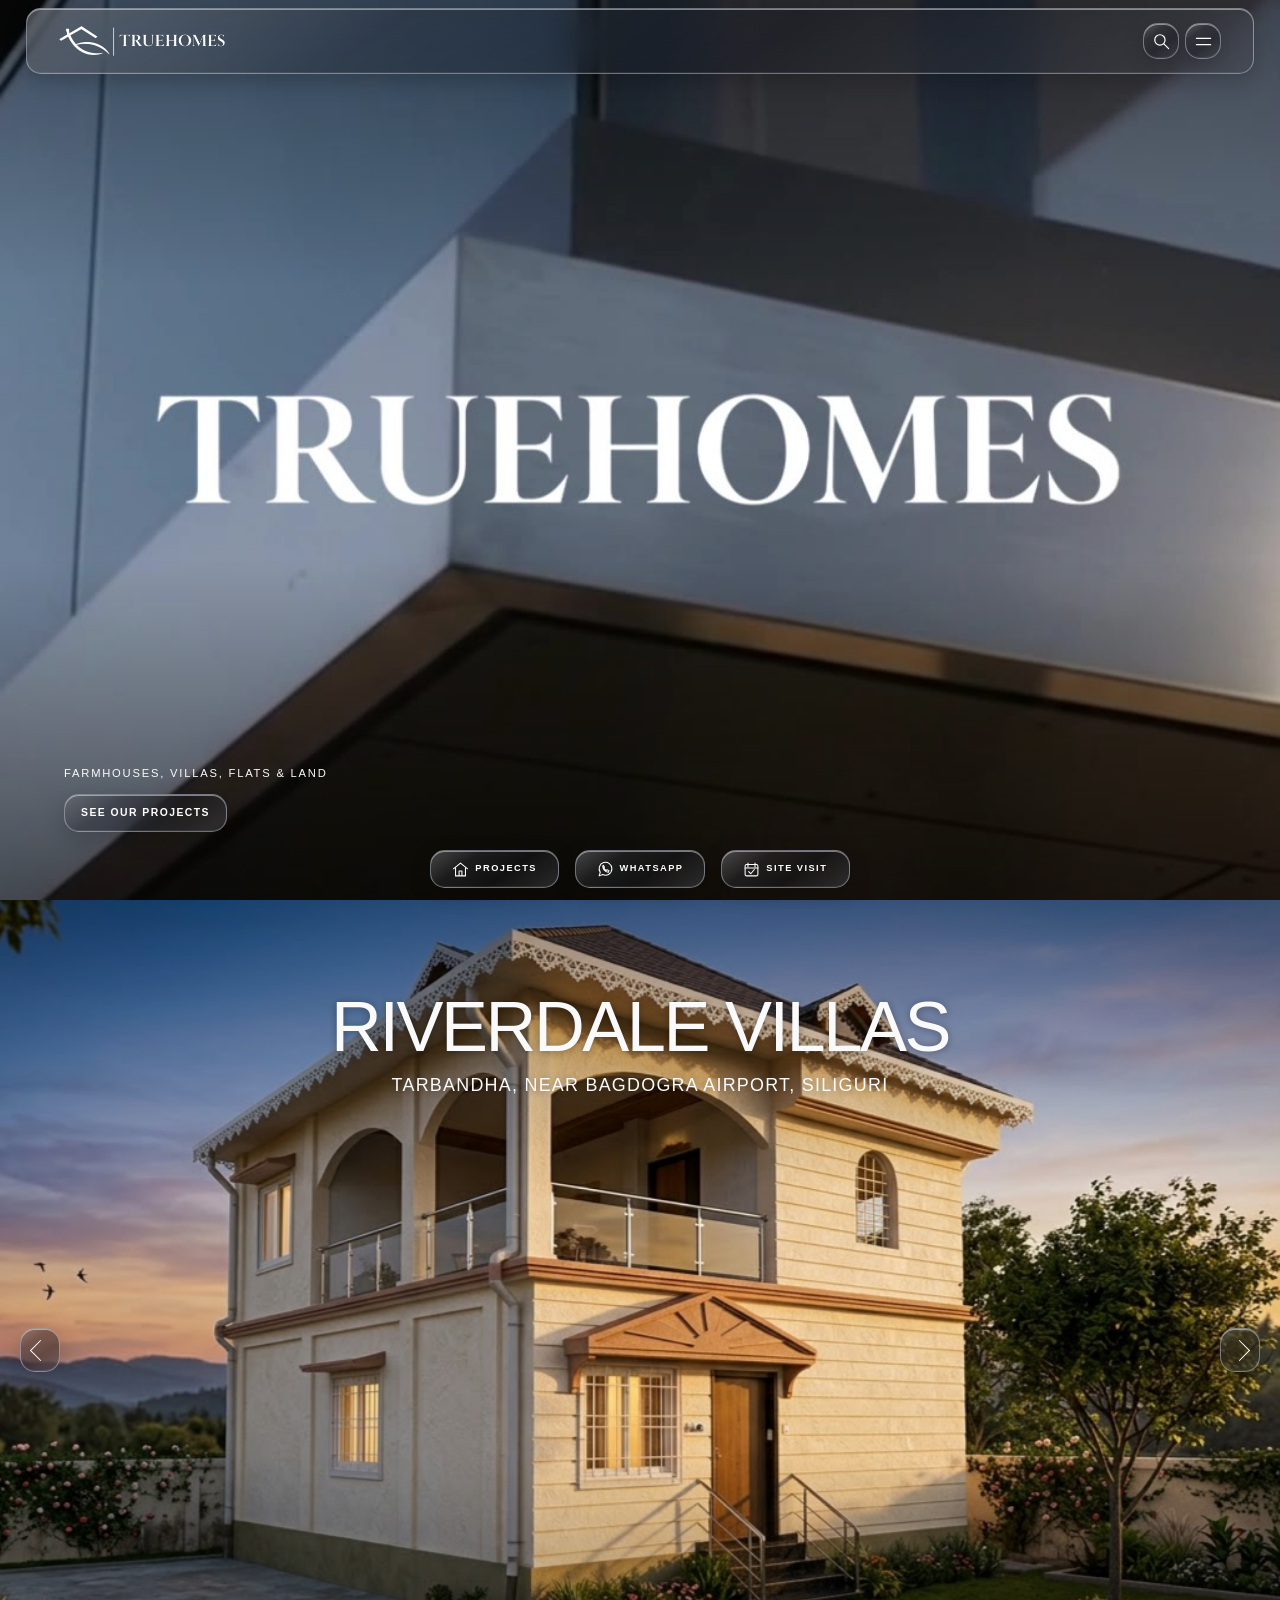
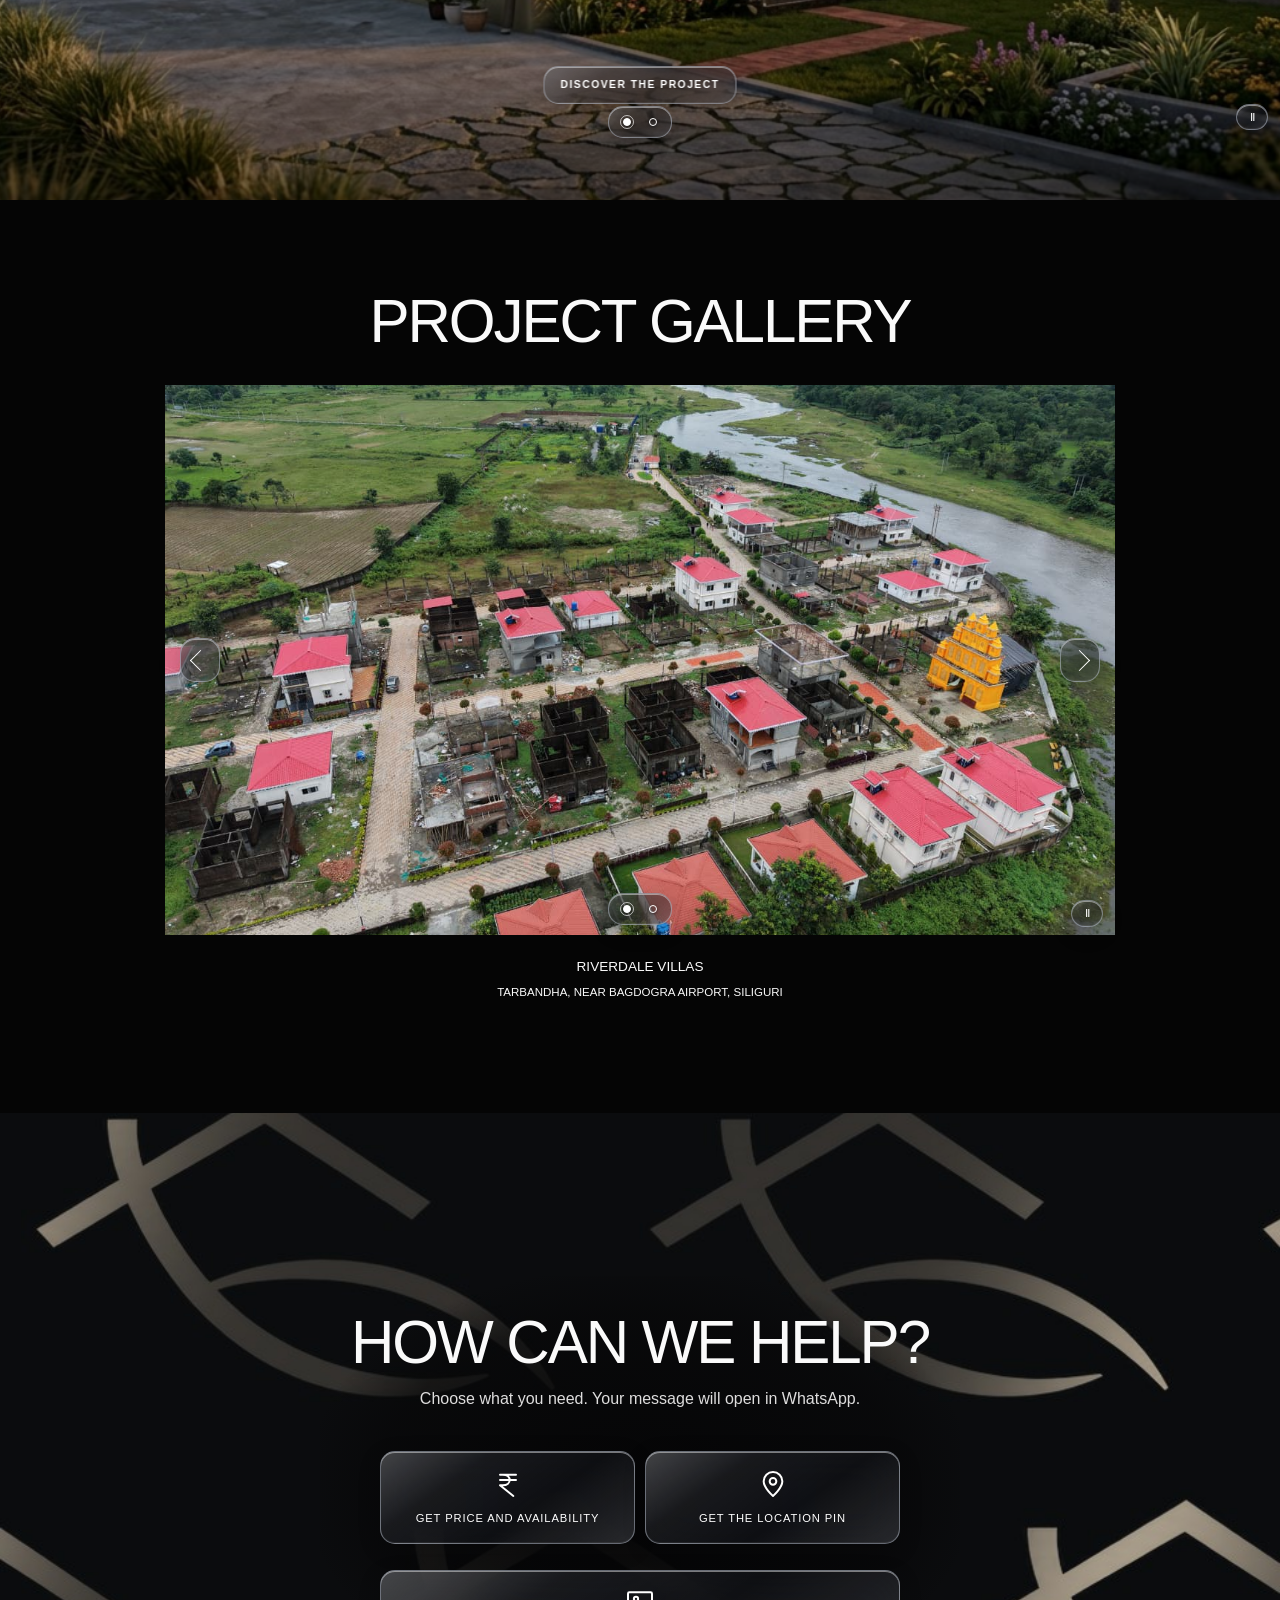
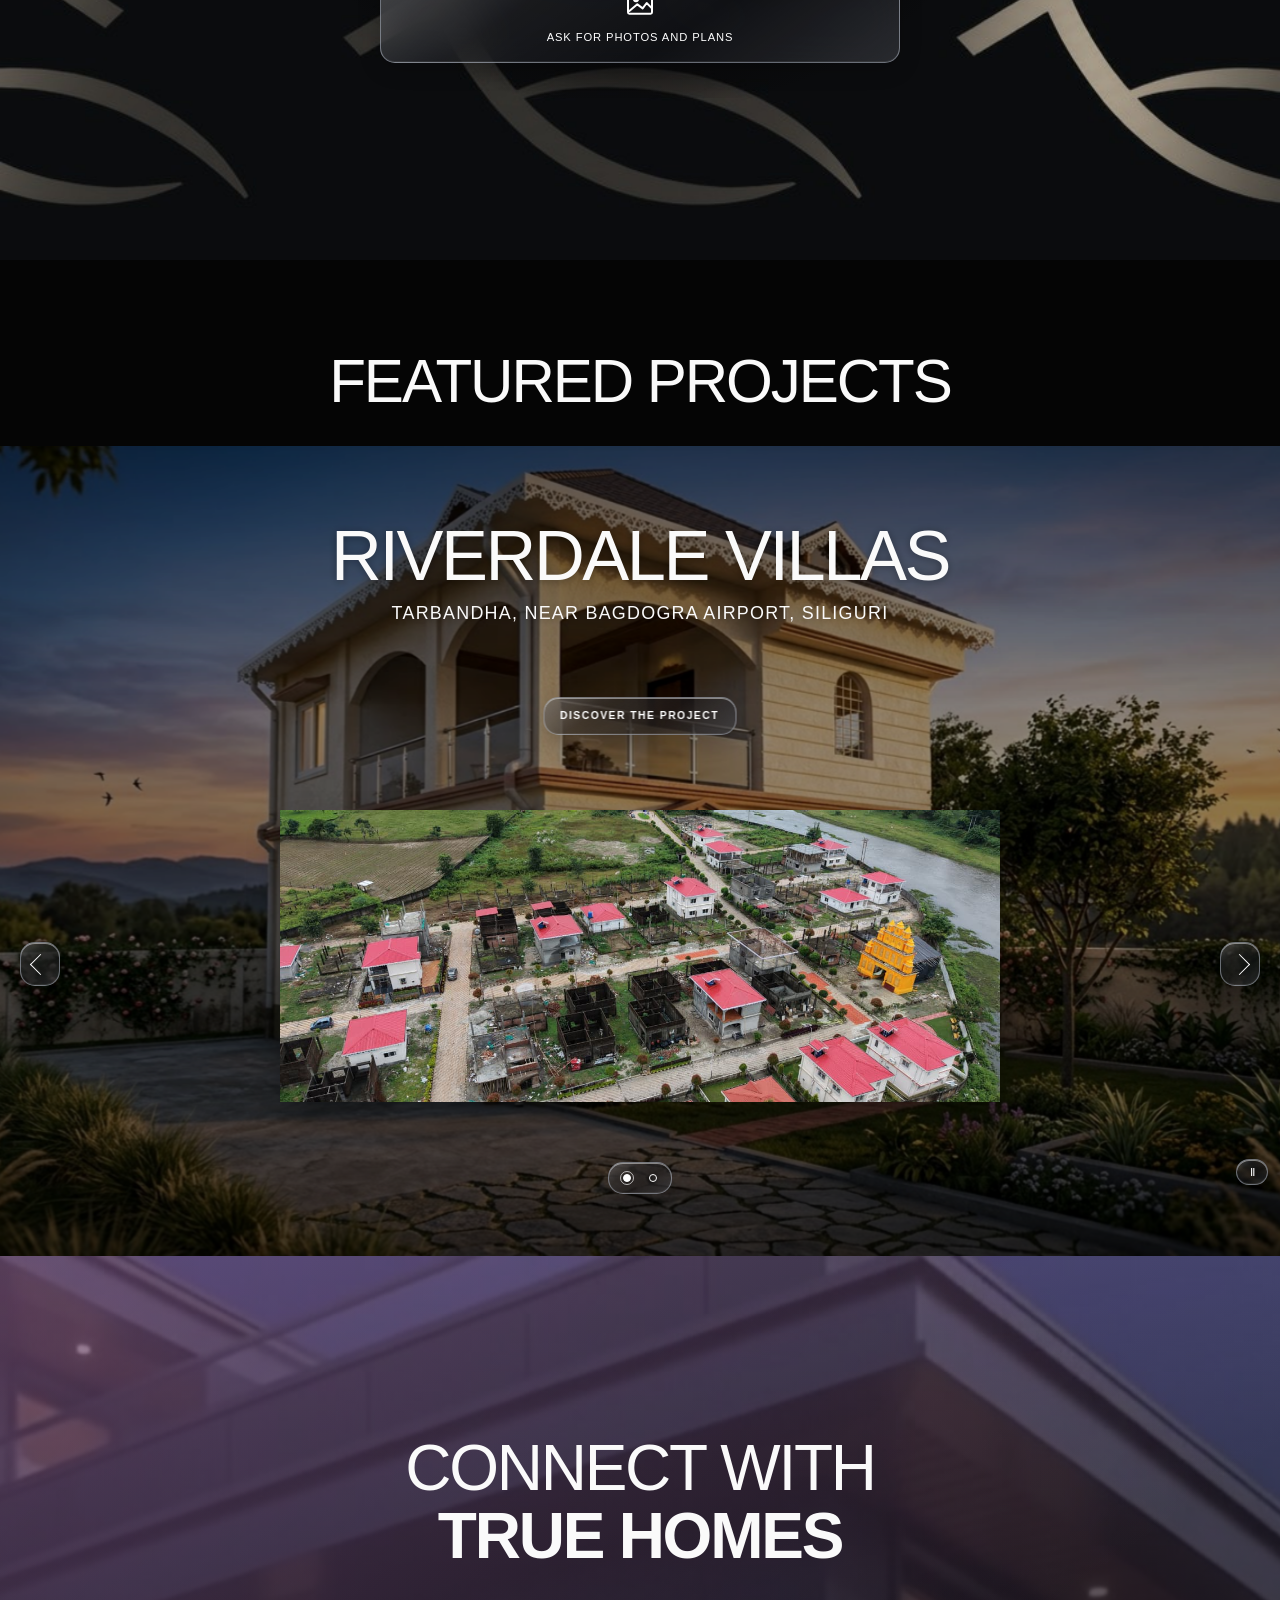
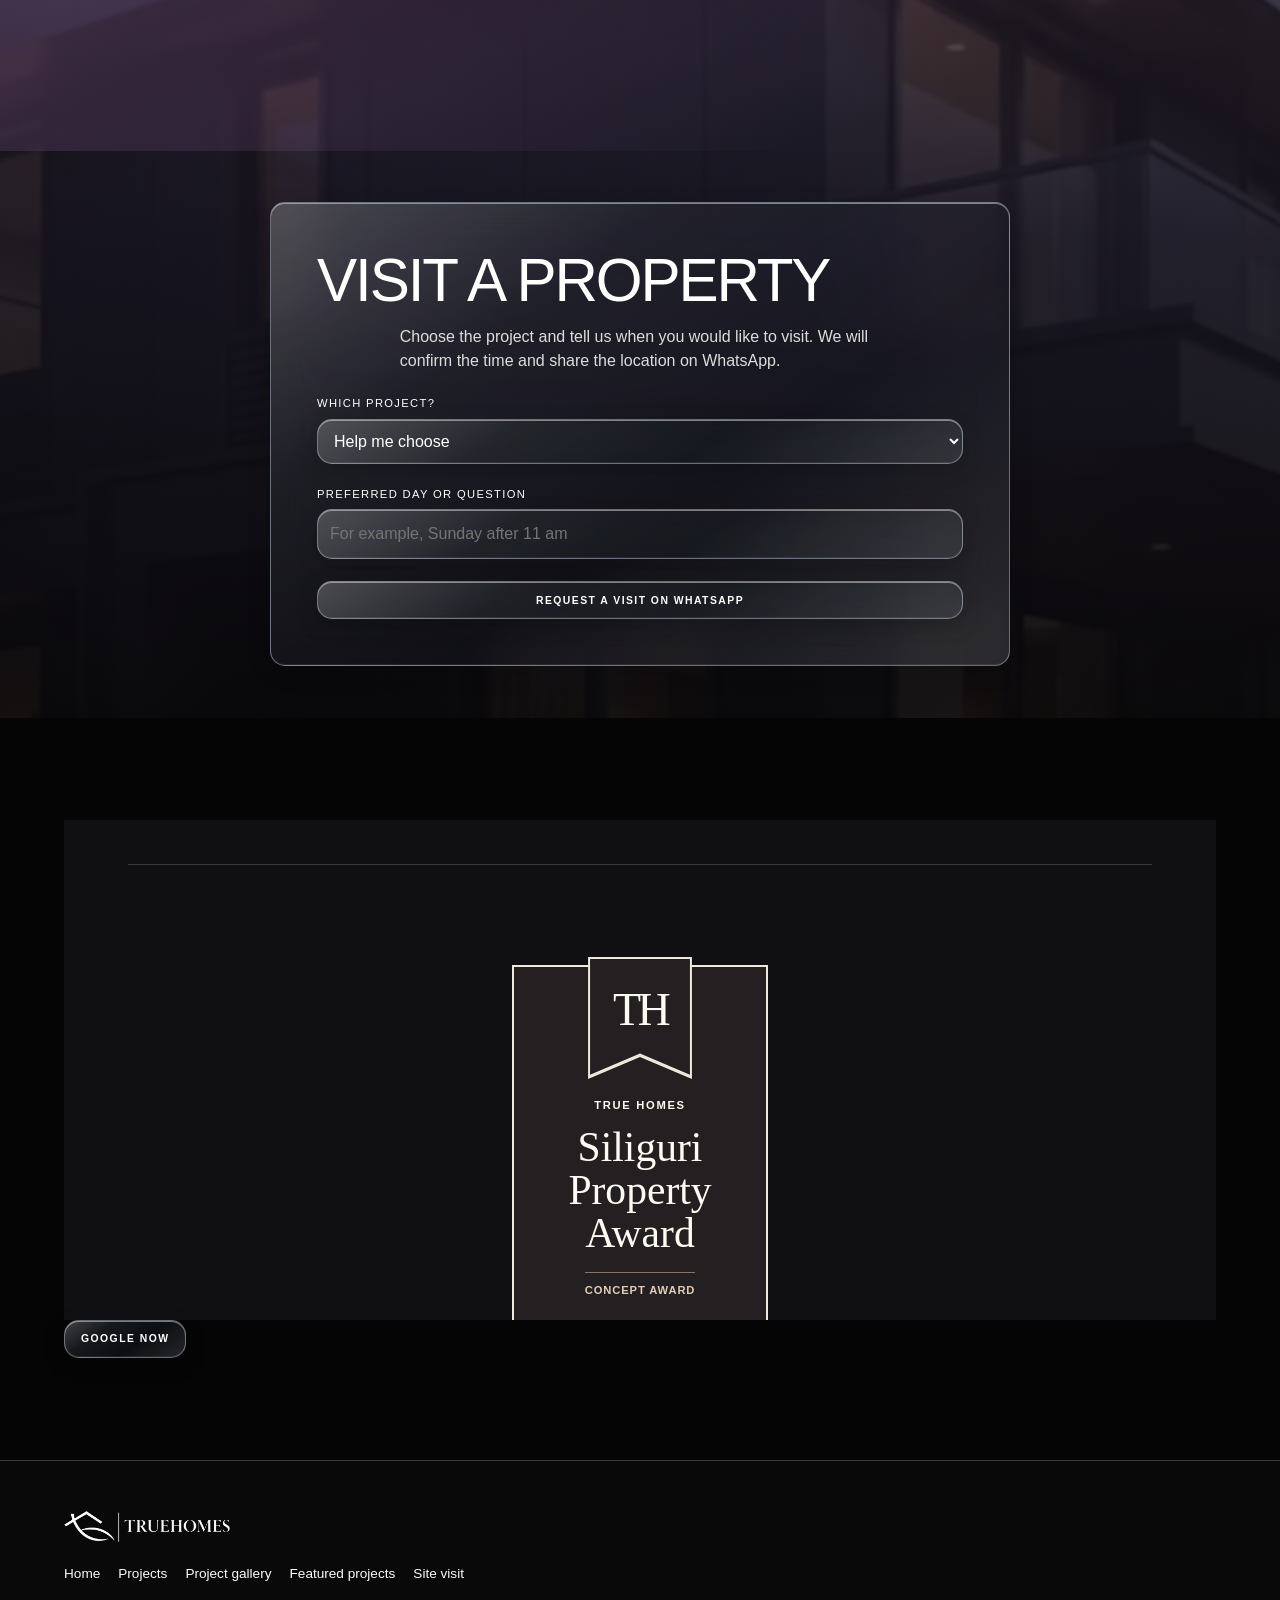
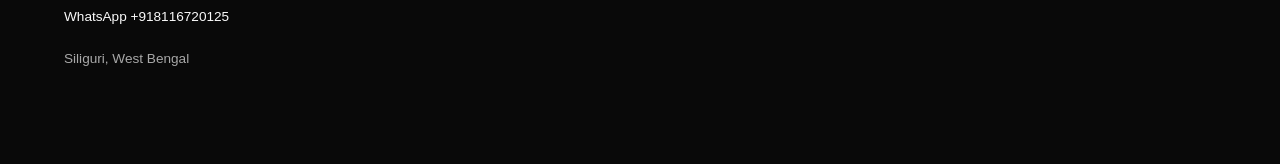
==== commit 61de8584: "Publish True Homes website changes" ====
--- a/site/index.html
+++ b/site/index.html
@@ -1 +1,183 @@
-<!doctype html><html lang="en-IN" data-motion="standard" data-auto="true" data-interval="5" data-header="scroll" style="--glass-blur:20px;--glass-tint:46%;--glass-radius:15px;--glass-accent:#d5dfef;--motion-time:675ms;--title-font:Arial,sans-serif"><head><meta charset="utf-8"><meta name="viewport" content="width=device-width, initial-scale=1, viewport-fit=cover"><title>True Homes | Siliguri</title><meta name="description" content="Explore properties in Siliguri and arrange a site visit on WhatsApp."><meta name="theme-color" content="#080808"><link rel="icon" href="uploads/5e3277cb-84ca-45ab-b5ee-e2d37cafb81f-TrueHomes-Favicon.ico"><link rel="stylesheet" href="store.css"><script defer src="store.js"></script></head><body><a class="skip" href="#main">Skip to content</a><header class="mast"><a class="brand" href="index.html" aria-label="True Homes home"><img src="assets/wordmark.png" alt="True Homes"></a><div><button data-panel="search" aria-label="Search projects"><svg aria-hidden="true" viewBox="0 0 24 24" fill="none" stroke="currentColor" stroke-width="1.5" stroke-linecap="round" stroke-linejoin="round"><circle cx="10" cy="10" r="6.5"/><path d="m15 15 6 6"/></svg></button><button data-panel="navigation" aria-label="Open menu"><svg aria-hidden="true" viewBox="0 0 24 24" fill="none" stroke="currentColor" stroke-width="1.5" stroke-linecap="round" stroke-linejoin="round"><path d="M3 8h18M3 16h18"/></svg></button></div></header><dialog id="navigation" class="sheet" aria-label="Navigation"><div class="sheet-top"><a class="brand" href="index.html" aria-label="True Homes home"><img src="assets/wordmark.png" alt="True Homes"></a><button type="button" data-dismiss aria-label="Close Navigation"><svg aria-hidden="true" viewBox="0 0 24 24" fill="none" stroke="currentColor" stroke-width="1.5" stroke-linecap="round" stroke-linejoin="round"><path d="m5 5 14 14M19 5 5 19"/></svg></button></div><nav class="sheet-links"><a class="" href="index.html">Home</a><a class="" href="index.html#projects">Projects</a><a class="" href="index.html#gallery">Project gallery</a><a class="" href="index.html#featured">Featured projects</a><a class="" href="index.html#visit">Site visit</a><a data-result href="riverdale-villas.html">Riverdale Villas<small>Tarbandha, near Bagdogra Airport, Siliguri</small></a><a data-result href="garden-villas.html">Garden Villas<small>Rangapani, Siliguri</small></a></nav><a class="sheet-contact" href="https://wa.me/918116720125?text=Hello%20True%20Homes%2C%20I%20am%20interested%20in%20your%20Siliguri%20projects.">WhatsApp ↗</a></dialog><dialog id="search" class="sheet" aria-label="Search projects"><div class="sheet-top"><a class="brand" href="index.html" aria-label="True Homes home"><img src="assets/wordmark.png" alt="True Homes"></a><button type="button" data-dismiss aria-label="Close Search projects"><svg aria-hidden="true" viewBox="0 0 24 24" fill="none" stroke="currentColor" stroke-width="1.5" stroke-linecap="round" stroke-linejoin="round"><path d="m5 5 14 14M19 5 5 19"/></svg></button></div><div class="find"><label for="query">Search projects</label><input id="query" type="search" placeholder="Project name or location"><div class="results"><a data-result href="riverdale-villas.html">Riverdale Villas<small>Tarbandha, near Bagdogra Airport, Siliguri</small></a><a data-result href="garden-villas.html">Garden Villas<small>Rangapani, Siliguri</small></a></div><p id="empty" hidden>No projects found.</p></div></dialog><main id="main"><section class="hero" id="home" style="--desktop:100svh;--mobile:100svh;--fit:cover"><picture><source media="(max-width:700px) and (orientation:portrait)" srcset="assets/cover-tall.jpg"><img alt="" src="assets/cover-wide.jpg"></picture><video muted playsinline loop preload="metadata" data-wide="assets/hero-desktop.mp4.mp4" data-tall="assets/hero-mobile.mp4.mp4"></video><div class="hero-copy"><p>Farmhouses, Villas, Flats &amp; Land</p><h1></h1><a class="button" href="#projects">See our projects</a></div></section><section id="projects" class="chapter projects"><div class="sr"><h2>Our projects</h2><p>Choose a project to see its location or ask for the latest price.</p></div><div class="carousel full" data-cycle="true" aria-label="Our projects"><div class="track" tabindex="0" aria-label="Our projects"><article class="scene"><img class="backdrop" loading="lazy" src="uploads/4bb3aff3-cbe2-46a0-8eb5-438e1df9272e-Riverdale-Villas-Siliguri.jpg" alt=""><div class="scene-copy"><h3>Riverdale Villas</h3><p>Tarbandha, near Bagdogra Airport, Siliguri</p></div><a class="glass-action" href="riverdale-villas.html">Discover the project</a></article><article class="scene"><img class="backdrop" loading="lazy" src="assets/glass.jpg" alt=""><div class="scene-copy"><h3>Garden Villas</h3><p>Rangapani, Siliguri</p></div><a class="glass-action" href="garden-villas.html">Discover the project</a></article></div><button class="arrow prev" aria-label="Previous slide"></button><button class="arrow next" aria-label="Next slide"></button><div class="dots"><button aria-label="Go to slide 1" aria-pressed="true"></button><button aria-label="Go to slide 2" aria-pressed="false"></button></div><button class="cycle" aria-label="Pause automatic slides">Ⅱ</button></div></section><section id="gallery" class="chapter gallery"><div class="section-title"><h2>Project gallery</h2></div><div class="carousel inset" data-cycle="true" aria-label="Project photos"><div class="track" tabindex="0" aria-label="Project photos"><figure><a href="riverdale-villas.html"><img class="" loading="lazy" src="uploads/0b8526fa-03da-4003-8db4-89df8c23628b-WhatsApp-Image-2026-09-29-at-3-01-47-PM.jpeg" alt="Riverdale Villas photo 1"></a><figcaption>Riverdale Villas<small>Tarbandha, near Bagdogra Airport, Siliguri</small></figcaption></figure><figure><a href="riverdale-villas.html"><img class="" loading="lazy" src="uploads/e43f36c9-2c50-4938-a882-bc5239612e5b-WhatsApp-Image-2026-09-29-at-3-01-47-PM--2-.jpeg" alt="Riverdale Villas photo 2"></a><figcaption>Riverdale Villas<small>Tarbandha, near Bagdogra Airport, Siliguri</small></figcaption></figure></div><button class="arrow prev" aria-label="Previous slide"></button><button class="arrow next" aria-label="Next slide"></button><div class="dots"><button aria-label="Go to slide 1" aria-pressed="true"></button><button aria-label="Go to slide 2" aria-pressed="false"></button></div><button class="cycle" aria-label="Pause automatic slides">Ⅱ</button></div></section><section id="help" class="chapter help"><video class="texture" muted playsinline loop preload="none" poster="assets/texture.jpg" src="assets/texture.mp4"></video><div class="texture-content"><h2>How can we help?</h2><p>Choose what you need. Your message will open in WhatsApp.</p><div class="marks"><a href="https://wa.me/918116720125?text=Hello%20True%20Homes%2C%20Please%20send%20current%20prices%20and%20available%20homes%20in%20Siliguri."><svg aria-hidden="true" viewBox="0 0 24 24" fill="none" stroke="currentColor" stroke-width="1.5" stroke-linecap="round" stroke-linejoin="round"><path d="M6 5h12M6 9h12M8 5c7 0 7 8 0 8H6l10 8"/></svg><span>Get price and availability</span></a><a href="https://wa.me/918116720125?text=Hello%20True%20Homes%2C%20Please%20share%20the%20project%20location%20on%20Google%20Maps."><svg aria-hidden="true" viewBox="0 0 24 24" fill="none" stroke="currentColor" stroke-width="1.5" stroke-linecap="round" stroke-linejoin="round"><path d="M19 10c0 5-7 11-7 11S5 15 5 10a7 7 0 1 1 14 0Z"/><circle cx="12" cy="10" r="2.5"/></svg><span>Get the location pin</span></a><a href="https://wa.me/918116720125?text=Hello%20True%20Homes%2C%20Please%20send%20available%20project%20photos%20and%20plans."><svg aria-hidden="true" viewBox="0 0 24 24" fill="none" stroke="currentColor" stroke-width="1.5" stroke-linecap="round" stroke-linejoin="round"><rect x="3" y="4" width="18" height="16" rx="1"/><circle cx="9" cy="9" r="1.6"/><path d="m4 18 6-5 4 3 3-4 4 4"/></svg><span>Ask for photos and plans</span></a></div></div></section><section id="featured" class="chapter spotlight"><div class="section-title"><h2>Featured projects</h2></div><div class="carousel layered" data-cycle="true" aria-label="Featured projects"><div class="track" tabindex="0" aria-label="Featured projects"><article class="scene"><img class="backdrop" loading="lazy" src="uploads/4bb3aff3-cbe2-46a0-8eb5-438e1df9272e-Riverdale-Villas-Siliguri.jpg" alt=""><div class="scene-copy"><h3>Riverdale Villas</h3><p>Tarbandha, near Bagdogra Airport, Siliguri</p></div><a class="glass-action" href="riverdale-villas.html">Discover the project</a><a class="inset-photo" href="riverdale-villas.html" aria-label="Explore Riverdale Villas"><img class="" loading="lazy" src="uploads/0b8526fa-03da-4003-8db4-89df8c23628b-WhatsApp-Image-2026-09-29-at-3-01-47-PM.jpeg" alt=""></a></article><article class="scene"><img class="backdrop" loading="lazy" src="assets/glass.jpg" alt=""><div class="scene-copy"><h3>Garden Villas</h3><p>Rangapani, Siliguri</p></div><a class="glass-action" href="garden-villas.html">Discover the project</a><a class="inset-photo" href="garden-villas.html" aria-label="Explore Garden Villas"><img class="" loading="lazy" src="assets/glass.jpg" alt=""></a></article></div><button class="arrow prev" aria-label="Previous slide"></button><button class="arrow next" aria-label="Next slide"></button><div class="dots"><button aria-label="Go to slide 1" aria-pressed="true"></button><button aria-label="Go to slide 2" aria-pressed="false"></button></div><button class="cycle" aria-label="Pause automatic slides">Ⅱ</button></div></section><section id="visit" class="chapter contact"><div class="connect-intro"><h2>Connect with <strong>True Homes</strong></h2></div><div class="contact-body"><h2>Visit a property</h2><p>Choose the project and tell us when you would like to visit. We will confirm the time and share the location on WhatsApp.</p><form class="visit-form" action="https://wa.me/918116720125"><label>Which project?<select name="text"><option>Help me choose</option><option>Riverdale Villas</option><option>Garden Villas</option></select></label><label>Preferred day or question<input maxlength="350" placeholder="For example, Sunday after 11 am"></label><button class="glass-action">Request a visit on WhatsApp</button></form></div></section></main><footer><a class="brand" href="index.html" aria-label="True Homes home"><img src="assets/wordmark.png" alt="True Homes"></a><nav><a class="" href="index.html">Home</a><a class="" href="index.html#projects">Projects</a><a class="" href="index.html#gallery">Project gallery</a><a class="" href="index.html#featured">Featured projects</a><a class="" href="index.html#visit">Site visit</a></nav><a href="https://wa.me/918116720125?text=Hello%20True%20Homes%2C%20I%20am%20interested%20in%20your%20Siliguri%20projects.">WhatsApp +918116720125</a><p>Siliguri, West Bengal</p></footer><nav class="dock " aria-label="Quick actions"><a aria-label="Projects" title="Projects" href="index.html#projects"><svg aria-hidden="true" viewBox="0 0 24 24" fill="none" stroke="currentColor" stroke-width="1.5" stroke-linecap="round" stroke-linejoin="round"><path d="m2 11 10-8 10 8M5 10v11h14V10M10 21v-7h4v7"/></svg><span>Projects</span></a><a aria-label="WhatsApp" title="WhatsApp" href="https://wa.me/918116720125?text=Hello%20True%20Homes%2C%20I%20am%20interested%20in%20your%20Siliguri%20projects."><svg aria-hidden="true" viewBox="0 0 24 24" fill="none" stroke="currentColor" stroke-width="1.5" stroke-linecap="round" stroke-linejoin="round"><path d="M21 11a9 9 0 0 1-13 8l-5 2 1.6-5A9 9 0 1 1 21 11Z"/><path d="M8 7c.5 5 3.4 8 8 9l1-2.4-3-1.3-1 1c-1.8-.9-2.7-1.9-3.4-3.6l1-1-1.4-2.5Z"/></svg><span>WhatsApp</span></a><a aria-label="Site visit" title="Site visit" href="index.html#visit"><svg aria-hidden="true" viewBox="0 0 24 24" fill="none" stroke="currentColor" stroke-width="1.5" stroke-linecap="round" stroke-linejoin="round"><rect x="3" y="5" width="18" height="16" rx="2"/><path d="M7 3v5m10-5v5M3 10h18m-13 5 3 3 5-6"/></svg><span>Site visit</span></a></nav></body></html>+<!doctype html><html lang="en-IN" data-hero-align="left" data-motion="standard" data-auto="true" data-interval="5" data-header="scroll" style="--page-bg:#050505;--page-ink:#fafafa;--body-size:16px;--heading-case:uppercase;--heading-weight:380;--hero-align:left;--hero-shade:1;--glass-blur:20px;--glass-tint:46%;--glass-radius:15px;--glass-accent:#d5dfef;--motion-time:675ms;--title-font:Arial,sans-serif"><head><meta charset="utf-8"><meta name="viewport" content="width=device-width, initial-scale=1, viewport-fit=cover"><title>True Homes | Siliguri</title><meta name="description" content="Explore properties in Siliguri and arrange a site visit on WhatsApp."><meta name="theme-color" content="#080808"><link rel="icon" href="uploads/5e3277cb-84ca-45ab-b5ee-e2d37cafb81f-TrueHomes-Favicon.ico"><link rel="stylesheet" href="store.css"><script defer src="store.js"></script></head><body><a class="skip" href="#main">Skip to content</a><header class="mast"><a class="brand" href="index.html" aria-label="True Homes home"><img src="assets/wordmark.png" alt="True Homes"></a><div><button data-panel="search" aria-label="Search projects"><svg aria-hidden="true" viewBox="0 0 24 24" fill="none" stroke="currentColor" stroke-width="1.5" stroke-linecap="round" stroke-linejoin="round"><circle cx="10" cy="10" r="6.5"/><path d="m15 15 6 6"/></svg></button><button data-panel="navigation" aria-label="Open menu"><svg aria-hidden="true" viewBox="0 0 24 24" fill="none" stroke="currentColor" stroke-width="1.5" stroke-linecap="round" stroke-linejoin="round"><path d="M3 8h18M3 16h18"/></svg></button></div></header><dialog id="navigation" class="sheet" aria-label="Navigation"><div class="sheet-top"><a class="brand" href="index.html" aria-label="True Homes home"><img src="assets/wordmark.png" alt="True Homes"></a><button type="button" data-dismiss aria-label="Close Navigation"><svg aria-hidden="true" viewBox="0 0 24 24" fill="none" stroke="currentColor" stroke-width="1.5" stroke-linecap="round" stroke-linejoin="round"><path d="m5 5 14 14M19 5 5 19"/></svg></button></div><nav class="sheet-links"><a class="" href="index.html">Home</a><a class="" href="index.html#projects">Projects</a><a class="" href="index.html#gallery">Project gallery</a><a class="" href="index.html#featured">Featured projects</a><a class="" href="index.html#visit">Site visit</a><a data-result href="riverdale-villas.html">Riverdale Villas<small>Tarbandha, near Bagdogra Airport, Siliguri</small></a><a data-result href="garden-villas.html">Garden Villas<small>Rangapani, Siliguri</small></a></nav><a class="sheet-contact" href="https://wa.me/918116720125?text=Hello%20True%20Homes%2C%20I%20am%20interested%20in%20your%20Siliguri%20projects.">WhatsApp ↗</a></dialog><dialog id="search" class="sheet" aria-label="Search projects"><div class="sheet-top"><a class="brand" href="index.html" aria-label="True Homes home"><img src="assets/wordmark.png" alt="True Homes"></a><button type="button" data-dismiss aria-label="Close Search projects"><svg aria-hidden="true" viewBox="0 0 24 24" fill="none" stroke="currentColor" stroke-width="1.5" stroke-linecap="round" stroke-linejoin="round"><path d="m5 5 14 14M19 5 5 19"/></svg></button></div><div class="find"><label for="query">Search projects</label><input id="query" type="search" placeholder="Project name or location"><div class="results"><a data-result href="riverdale-villas.html">Riverdale Villas<small>Tarbandha, near Bagdogra Airport, Siliguri</small></a><a data-result href="garden-villas.html">Garden Villas<small>Rangapani, Siliguri</small></a></div><p id="empty" hidden>No projects found.</p></div></dialog><main id="main"><section class="hero" id="home" style="--desktop:100svh;--mobile:100svh;--fit:cover"><picture><source media="(max-width:700px) and (orientation:portrait)" srcset="assets/cover-tall.jpg"><img alt="" src="assets/cover-wide.jpg"></picture><video muted playsinline loop preload="metadata" data-wide="assets/hero-desktop.mp4.mp4" data-tall="assets/hero-mobile.mp4.mp4"></video><div class="hero-copy"><p>Farmhouses, Villas, Flats &amp; Land</p><h1></h1><a class="button" href="#projects">See our projects</a></div></section><section id="projects" class="chapter projects"><div class="sr"><h2>Our projects</h2><p>Choose a project to see its location or ask for the latest price.</p></div><div class="carousel full" data-cycle="true" aria-label="Our projects"><div class="track" tabindex="0" aria-label="Our projects"><article class="scene"><img class="backdrop" loading="lazy" src="uploads/4bb3aff3-cbe2-46a0-8eb5-438e1df9272e-Riverdale-Villas-Siliguri.jpg" alt=""><div class="scene-copy"><h3>Riverdale Villas</h3><p>Tarbandha, near Bagdogra Airport, Siliguri</p></div><a class="glass-action" href="riverdale-villas.html">Discover the project</a></article><article class="scene"><img class="backdrop" loading="lazy" src="assets/glass.jpg" alt=""><div class="scene-copy"><h3>Garden Villas</h3><p>Rangapani, Siliguri</p></div><a class="glass-action" href="garden-villas.html">Discover the project</a></article></div><button class="arrow prev" aria-label="Previous slide"></button><button class="arrow next" aria-label="Next slide"></button><div class="dots"><button aria-label="Go to slide 1" aria-pressed="true"></button><button aria-label="Go to slide 2" aria-pressed="false"></button></div><button class="cycle" aria-label="Pause automatic slides">Ⅱ</button></div></section><section id="gallery" class="chapter gallery"><div class="section-title"><h2>Project gallery</h2></div><div class="carousel inset" data-cycle="true" aria-label="Project photos"><div class="track" tabindex="0" aria-label="Project photos"><figure><a href="riverdale-villas.html"><img class="" loading="lazy" src="uploads/0b8526fa-03da-4003-8db4-89df8c23628b-WhatsApp-Image-2026-09-29-at-3-01-47-PM.jpeg" alt="Riverdale Villas photo 1"></a><figcaption>Riverdale Villas<small>Tarbandha, near Bagdogra Airport, Siliguri</small></figcaption></figure><figure><a href="riverdale-villas.html"><img class="" loading="lazy" src="uploads/e43f36c9-2c50-4938-a882-bc5239612e5b-WhatsApp-Image-2026-09-29-at-3-01-47-PM--2-.jpeg" alt="Riverdale Villas photo 2"></a><figcaption>Riverdale Villas<small>Tarbandha, near Bagdogra Airport, Siliguri</small></figcaption></figure></div><button class="arrow prev" aria-label="Previous slide"></button><button class="arrow next" aria-label="Next slide"></button><div class="dots"><button aria-label="Go to slide 1" aria-pressed="true"></button><button aria-label="Go to slide 2" aria-pressed="false"></button></div><button class="cycle" aria-label="Pause automatic slides">Ⅱ</button></div></section><section id="help" class="chapter help"><video class="texture" muted playsinline loop preload="none" poster="assets/texture.jpg" src="assets/texture.mp4"></video><div class="texture-content"><h2>How can we help?</h2><p>Choose what you need. Your message will open in WhatsApp.</p><div class="marks"><a href="https://wa.me/918116720125?text=Hello%20True%20Homes%2C%20Please%20send%20current%20prices%20and%20available%20homes%20in%20Siliguri."><svg aria-hidden="true" viewBox="0 0 24 24" fill="none" stroke="currentColor" stroke-width="1.5" stroke-linecap="round" stroke-linejoin="round"><path d="M6 5h12M6 9h12M8 5c7 0 7 8 0 8H6l10 8"/></svg><span>Get price and availability</span></a><a href="https://wa.me/918116720125?text=Hello%20True%20Homes%2C%20Please%20share%20the%20project%20location%20on%20Google%20Maps."><svg aria-hidden="true" viewBox="0 0 24 24" fill="none" stroke="currentColor" stroke-width="1.5" stroke-linecap="round" stroke-linejoin="round"><path d="M19 10c0 5-7 11-7 11S5 15 5 10a7 7 0 1 1 14 0Z"/><circle cx="12" cy="10" r="2.5"/></svg><span>Get the location pin</span></a><a href="https://wa.me/918116720125?text=Hello%20True%20Homes%2C%20Please%20send%20available%20project%20photos%20and%20plans."><svg aria-hidden="true" viewBox="0 0 24 24" fill="none" stroke="currentColor" stroke-width="1.5" stroke-linecap="round" stroke-linejoin="round"><rect x="3" y="4" width="18" height="16" rx="1"/><circle cx="9" cy="9" r="1.6"/><path d="m4 18 6-5 4 3 3-4 4 4"/></svg><span>Ask for photos and plans</span></a></div></div></section><section id="featured" class="chapter spotlight"><div class="section-title"><h2>Featured projects</h2></div><div class="carousel layered" data-cycle="true" aria-label="Featured projects"><div class="track" tabindex="0" aria-label="Featured projects"><article class="scene"><img class="backdrop" loading="lazy" src="uploads/4bb3aff3-cbe2-46a0-8eb5-438e1df9272e-Riverdale-Villas-Siliguri.jpg" alt=""><div class="scene-copy"><h3>Riverdale Villas</h3><p>Tarbandha, near Bagdogra Airport, Siliguri</p></div><a class="glass-action" href="riverdale-villas.html">Discover the project</a><a class="inset-photo" href="riverdale-villas.html" aria-label="Explore Riverdale Villas"><img class="" loading="lazy" src="uploads/0b8526fa-03da-4003-8db4-89df8c23628b-WhatsApp-Image-2026-09-29-at-3-01-47-PM.jpeg" alt=""></a></article><article class="scene"><img class="backdrop" loading="lazy" src="assets/glass.jpg" alt=""><div class="scene-copy"><h3>Garden Villas</h3><p>Rangapani, Siliguri</p></div><a class="glass-action" href="garden-villas.html">Discover the project</a><a class="inset-photo" href="garden-villas.html" aria-label="Explore Garden Villas"><img class="" loading="lazy" src="assets/glass.jpg" alt=""></a></article></div><button class="arrow prev" aria-label="Previous slide"></button><button class="arrow next" aria-label="Next slide"></button><div class="dots"><button aria-label="Go to slide 1" aria-pressed="true"></button><button aria-label="Go to slide 2" aria-pressed="false"></button></div><button class="cycle" aria-label="Pause automatic slides">Ⅱ</button></div></section><section id="visit" class="chapter contact"><div class="connect-intro"><h2>Connect with <strong>True Homes</strong></h2></div><div class="contact-body"><h2>Visit a property</h2><p>Choose the project and tell us when you would like to visit. We will confirm the time and share the location on WhatsApp.</p><form class="visit-form" action="https://wa.me/918116720125"><label>Which project?<select name="text"><option>Help me choose</option><option>Riverdale Villas</option><option>Garden Villas</option></select></label><label>Preferred day or question<input maxlength="350" placeholder="For example, Sunday after 11 am"></label><button class="glass-action">Request a visit on WhatsApp</button></form></div></section><section id="custom-91ab8cca" class="block custom"><iframe class="section-frame" title="Custom content" loading="lazy" sandbox="allow-scripts" style="--frame-height:500px;--phone-frame-height:500px" srcdoc="&lt;meta charset=&quot;utf-8&quot;&gt;&lt;meta name=&quot;viewport&quot; content=&quot;width=device-width&quot;&gt;&lt;meta http-equiv=&quot;Content-Security-Policy&quot; content=&quot;default-src &#39;none&#39;; style-src &#39;unsafe-inline&#39; https:; img-src https: data:; media-src https:; font-src https: data:; script-src &#39;unsafe-inline&#39;; connect-src &#39;none&#39;; form-action &#39;none&#39;; base-uri &#39;none&#39;;&quot;&gt;&lt;style&gt;*{box-sizing:border-box}body{margin:0;color:#f8f6f1;background:#101211;font:16px Arial,sans-serif}img,video{max-width:100%}&lt;/style&gt;&lt;style&gt;
+  /* Hide the iframe scrollbar while preserving normal scrolling. */
+  html,
+  body {
+    margin: 0;
+    padding: 0;
+    scrollbar-width: none;
+  }
+
+  html::-webkit-scrollbar,
+  body::-webkit-scrollbar {
+    display: none;
+  }
+
+  .th-showcase {
+    --th-dark: #101012;
+    --th-light: #faf9f7;
+    --th-accent: #a65323;
+
+    box-sizing: border-box;
+    width: 100%;
+    max-width: 100%;
+    padding: clamp(16px, 4vw, 44px);
+    background: linear-gradient(
+      to bottom,
+      var(--th-dark) 0%,
+      var(--th-dark) 78%,
+      var(--th-light) 78%,
+      var(--th-light) 100%
+    );
+    color: #171719;
+    font-family: Arial, Helvetica, sans-serif;
+    text-align: center;
+  }
+
+  .th-showcase *,
+  .th-showcase *::before,
+  .th-showcase *::after {
+    box-sizing: inherit;
+  }
+
+  .th-showcase:focus-visible {
+    outline: 2px solid #bc814e;
+    outline-offset: -3px;
+  }
+
+  .th-showcase .th-inner {
+    width: 100%;
+    max-width: 64rem;
+    margin-inline: auto;
+    border-top: 1px solid #38383b;
+  }
+
+  .th-showcase .th-plaque {
+    width: min(68%, 16rem);
+    margin: clamp(48px, 10vw, 100px) auto;
+    padding: 0 clamp(10px, 2vw, 20px) clamp(18px, 3vw, 30px);
+    border: 2px solid #eee8df;
+    background: #242021;
+    color: #fffaf3;
+  }
+
+  .th-showcase .th-ribbon {
+    width: 49%;
+    margin: -10px auto 18px;
+    padding: 2px;
+    background: #eee8df;
+    clip-path: polygon(0 0, 100% 0, 100% 100%, 50% 82%, 0 100%);
+  }
+
+  .th-showcase .th-monogram {
+    display: grid;
+    min-height: clamp(76px, 15vw, 118px);
+    place-items: center;
+    padding-bottom: 16%;
+    background: #242021;
+    clip-path: polygon(0 0, 100% 0, 100% 98%, 50% 80%, 0 98%);
+    font: normal clamp(28px, 6vw, 46px)/1 Georgia, serif;
+    letter-spacing: -.08em;
+  }
+
+  .th-showcase .th-brand,
+  .th-showcase .th-concept,
+  .th-showcase .th-location {
+    margin: 0;
+    font-size: .7rem;
+    font-weight: 700;
+    line-height: 1.5;
+    letter-spacing: .15em;
+    text-transform: uppercase;
+  }
+
+  .th-showcase .th-award {
+    margin: 12px 0 16px;
+    font: normal clamp(1.6rem, 5vw, 2.6rem)/1.04 Georgia, serif;
+  }
+
+  .th-showcase .th-concept {
+    display: inline-block;
+    padding-top: 9px;
+    border-top: 1px solid #82766b;
+    color: #e2cdb7;
+    letter-spacing: .08em;
+  }
+
+  .th-showcase .th-card {
+    width: 100%;
+    max-width: 56rem;
+    margin-inline: auto;
+    padding: clamp(28px, 5vw, 52px) clamp(18px, 5vw, 58px);
+    border-radius: clamp(16px, 2.5vw, 28px);
+    background: #fff;
+    box-shadow: 0 10px 28px rgb(18 16 14 / 9%);
+  }
+
+  .th-showcase .th-location {
+    color: var(--th-accent);
+    letter-spacing: .2em;
+  }
+
+  .th-showcase .th-heading {
+    max-width: 19em;
+    margin: .65em auto .85em;
+    font-size: clamp(1.65rem, 4.5vw, 3rem);
+    font-weight: 500;
+    line-height: 1.16;
+    letter-spacing: -.045em;
+    text-wrap: balance;
+  }
+
+  .th-showcase .th-heading em {
+    color: var(--th-accent);
+    font-family: Georgia, serif;
+    font-weight: 400;
+  }
+
+  .th-showcase .th-stat {
+    margin: 0;
+  }
+
+  .th-showcase .th-number {
+    display: block;
+    font: normal clamp(2.5rem, 6vw, 4rem)/1.1 Georgia, serif;
+  }
+
+  .th-showcase .th-label {
+    display: block;
+    margin-top: 5px;
+    color: #585359;
+    font-size: 1rem;
+    line-height: 1.5;
+  }
+&lt;/style&gt;
+
+&lt;section
+  class=&quot;th-showcase&quot;
+  aria-label=&quot;True Homes in Siliguri&quot;
+  tabindex=&quot;0&quot;
+  lang=&quot;en&quot;
+&gt;
+  &lt;div class=&quot;th-inner&quot;&gt;
+    &lt;figure class=&quot;th-plaque&quot;&gt;
+      &lt;div class=&quot;th-ribbon&quot; aria-hidden=&quot;true&quot;&gt;
+        &lt;span class=&quot;th-monogram&quot;&gt;TH&lt;/span&gt;
+      &lt;/div&gt;
+      &lt;figcaption&gt;
+        &lt;p class=&quot;th-brand&quot;&gt;True Homes&lt;/p&gt;
+        &lt;p class=&quot;th-award&quot;&gt;Siliguri&lt;br&gt;Property&lt;br&gt;Award&lt;/p&gt;
+        &lt;p class=&quot;th-concept&quot;&gt;Concept award&lt;/p&gt;
+      &lt;/figcaption&gt;
+    &lt;/figure&gt;
+
+    &lt;div class=&quot;th-card&quot;&gt;
+      &lt;p class=&quot;th-location&quot;&gt;Siliguri&lt;/p&gt;
+      &lt;h2 class=&quot;th-heading&quot;&gt;Find a villa that feels like &lt;em&gt;home.&lt;/em&gt;&lt;/h2&gt;
+      &lt;p class=&quot;th-stat&quot;&gt;
+        &lt;!-- Update the number when your featured villa projects change. --&gt;
+        &lt;span class=&quot;th-number&quot;&gt;2&lt;/span&gt;
+        &lt;span class=&quot;th-label&quot;&gt;Featured villa projects&lt;/span&gt;
+      &lt;/p&gt;
+    &lt;/div&gt;
+  &lt;/div&gt;
+&lt;/section&gt;"></iframe><a class="button" href="https://www.google.com/maps/place/Riverdale+Villas/@26.6428746,88.3374372,17z/data=!3m1!4b1!4m6!3m5!1s0x39e44500494e5389:0xdad6c9c62d8c63!8m2!3d26.6428746!4d88.3400121!16s%2Fg%2F11lnt1f31d?entry=ttu&amp;g_ep=EgoyMDI2MTExNy4wIKXMDSoASAFQAw%3D%3D">google now</a></section></main><footer><a class="brand" href="index.html" aria-label="True Homes home"><img src="assets/wordmark.png" alt="True Homes"></a><nav><a class="" href="index.html">Home</a><a class="" href="index.html#projects">Projects</a><a class="" href="index.html#gallery">Project gallery</a><a class="" href="index.html#featured">Featured projects</a><a class="" href="index.html#visit">Site visit</a></nav><a href="https://wa.me/918116720125?text=Hello%20True%20Homes%2C%20I%20am%20interested%20in%20your%20Siliguri%20projects.">WhatsApp +918116720125</a><p>Siliguri, West Bengal</p></footer><nav class="dock " aria-label="Quick actions"><a aria-label="Projects" title="Projects" href="index.html#projects"><svg aria-hidden="true" viewBox="0 0 24 24" fill="none" stroke="currentColor" stroke-width="1.5" stroke-linecap="round" stroke-linejoin="round"><path d="m2 11 10-8 10 8M5 10v11h14V10M10 21v-7h4v7"/></svg><span>Projects</span></a><a aria-label="WhatsApp" title="WhatsApp" href="https://wa.me/918116720125?text=Hello%20True%20Homes%2C%20I%20am%20interested%20in%20your%20Siliguri%20projects."><svg aria-hidden="true" viewBox="0 0 24 24" fill="none" stroke="currentColor" stroke-width="1.5" stroke-linecap="round" stroke-linejoin="round"><path d="M21 11a9 9 0 0 1-13 8l-5 2 1.6-5A9 9 0 1 1 21 11Z"/><path d="M8 7c.5 5 3.4 8 8 9l1-2.4-3-1.3-1 1c-1.8-.9-2.7-1.9-3.4-3.6l1-1-1.4-2.5Z"/></svg><span>WhatsApp</span></a><a aria-label="Site visit" title="Site visit" href="index.html#visit"><svg aria-hidden="true" viewBox="0 0 24 24" fill="none" stroke="currentColor" stroke-width="1.5" stroke-linecap="round" stroke-linejoin="round"><rect x="3" y="5" width="18" height="16" rx="2"/><path d="M7 3v5m10-5v5M3 10h18m-13 5 3 3 5-6"/></svg><span>Site visit</span></a></nav></body></html>
--- a/site/store.css
+++ b/site/store.css
@@ -63,3 +63,12 @@
  .mast,.scene-copy,.inset-photo,.reveal{transition-duration:var(--motion-time,450ms)}
 }
 @media(prefers-reduced-motion:reduce){.mast,.sheet,.scene-copy,.reveal{transition:none}.reveal.waiting{opacity:1;transform:none}}
+
+:root{background:var(--page-bg,#050505);color:var(--page-ink,#fafafa);font-size:var(--body-size,16px)}
+h1,h2,h3{text-transform:var(--heading-case,uppercase);font-weight:var(--heading-weight,380)}
+.hero-copy{text-align:var(--hero-align,left)}
+html[data-hero-align=center] .hero-copy{margin-inline:auto}
+html[data-hero-align=right] .hero-copy{margin-left:auto}
+.hero:after{opacity:var(--hero-shade,1)}
+iframe.section-frame{display:block;width:100%;border:0;height:var(--frame-height)}
+@media(max-width:700px){iframe.section-frame{height:var(--phone-frame-height)}}
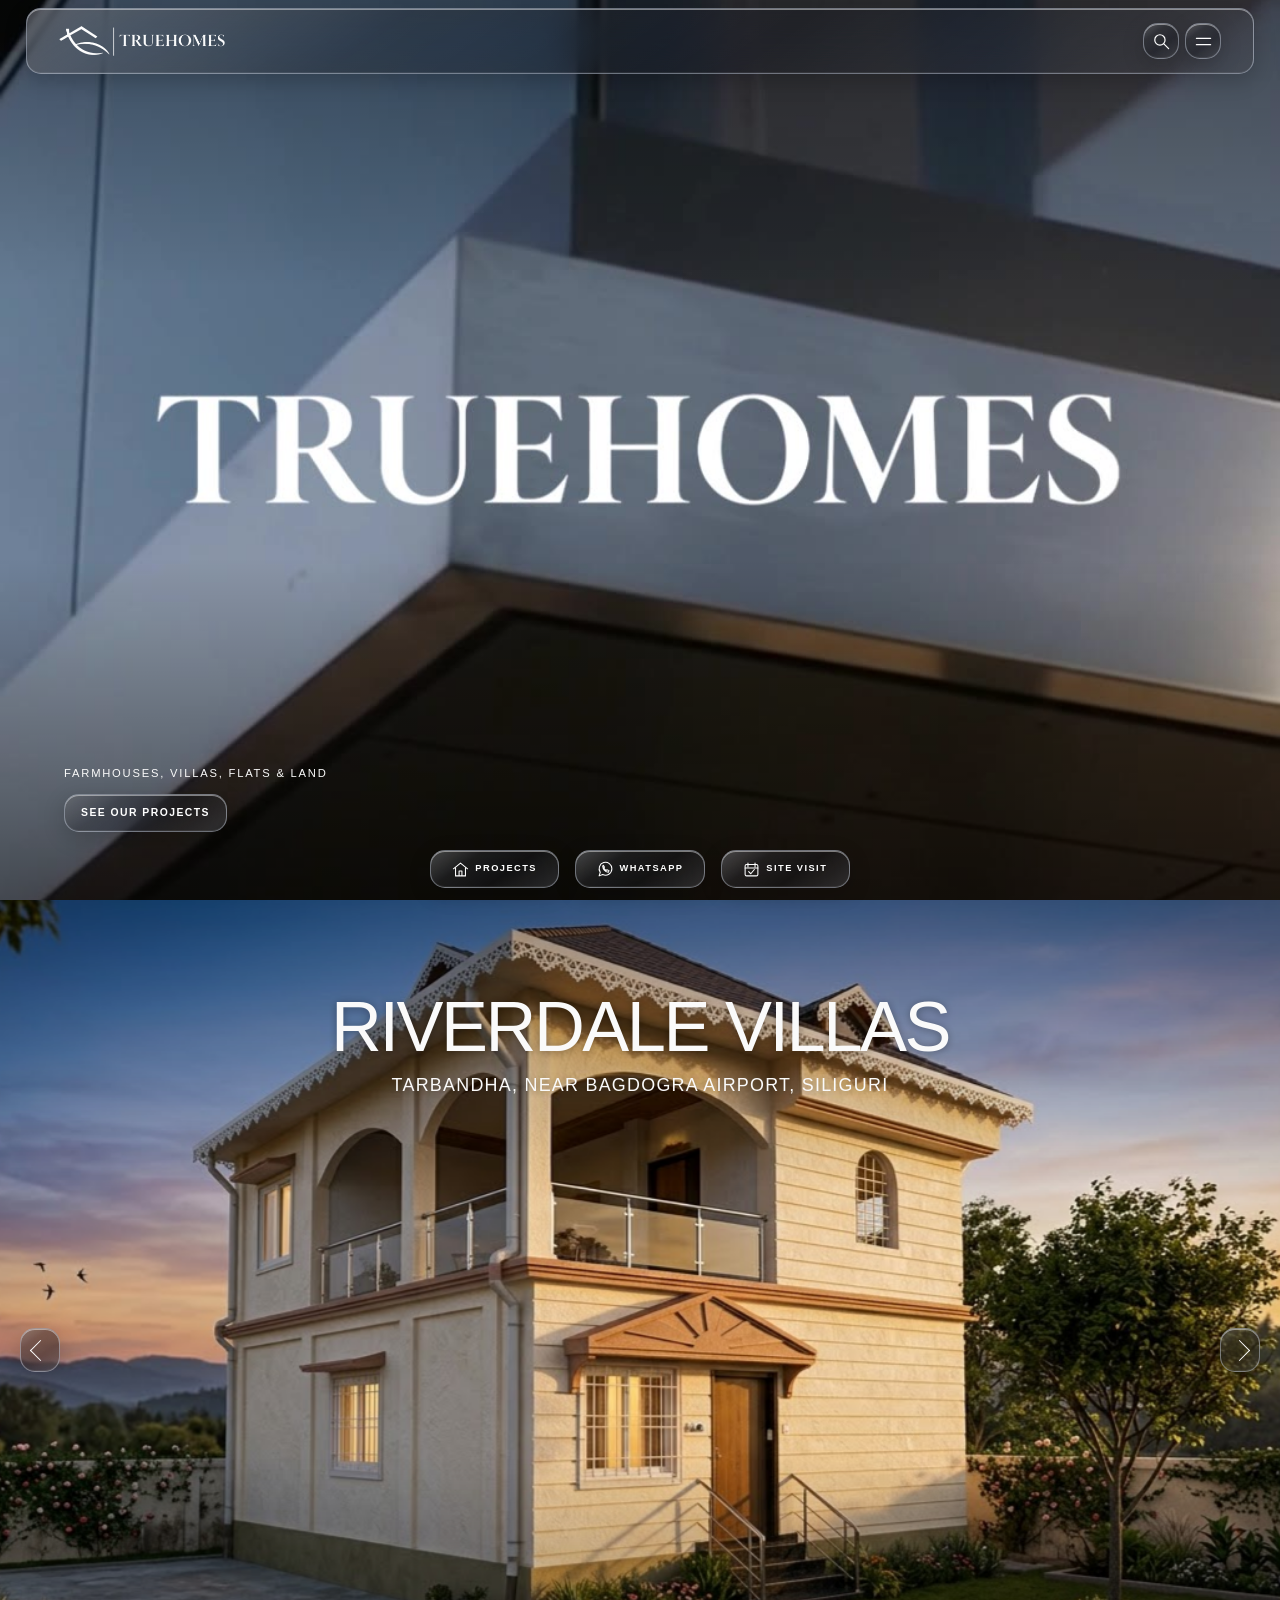
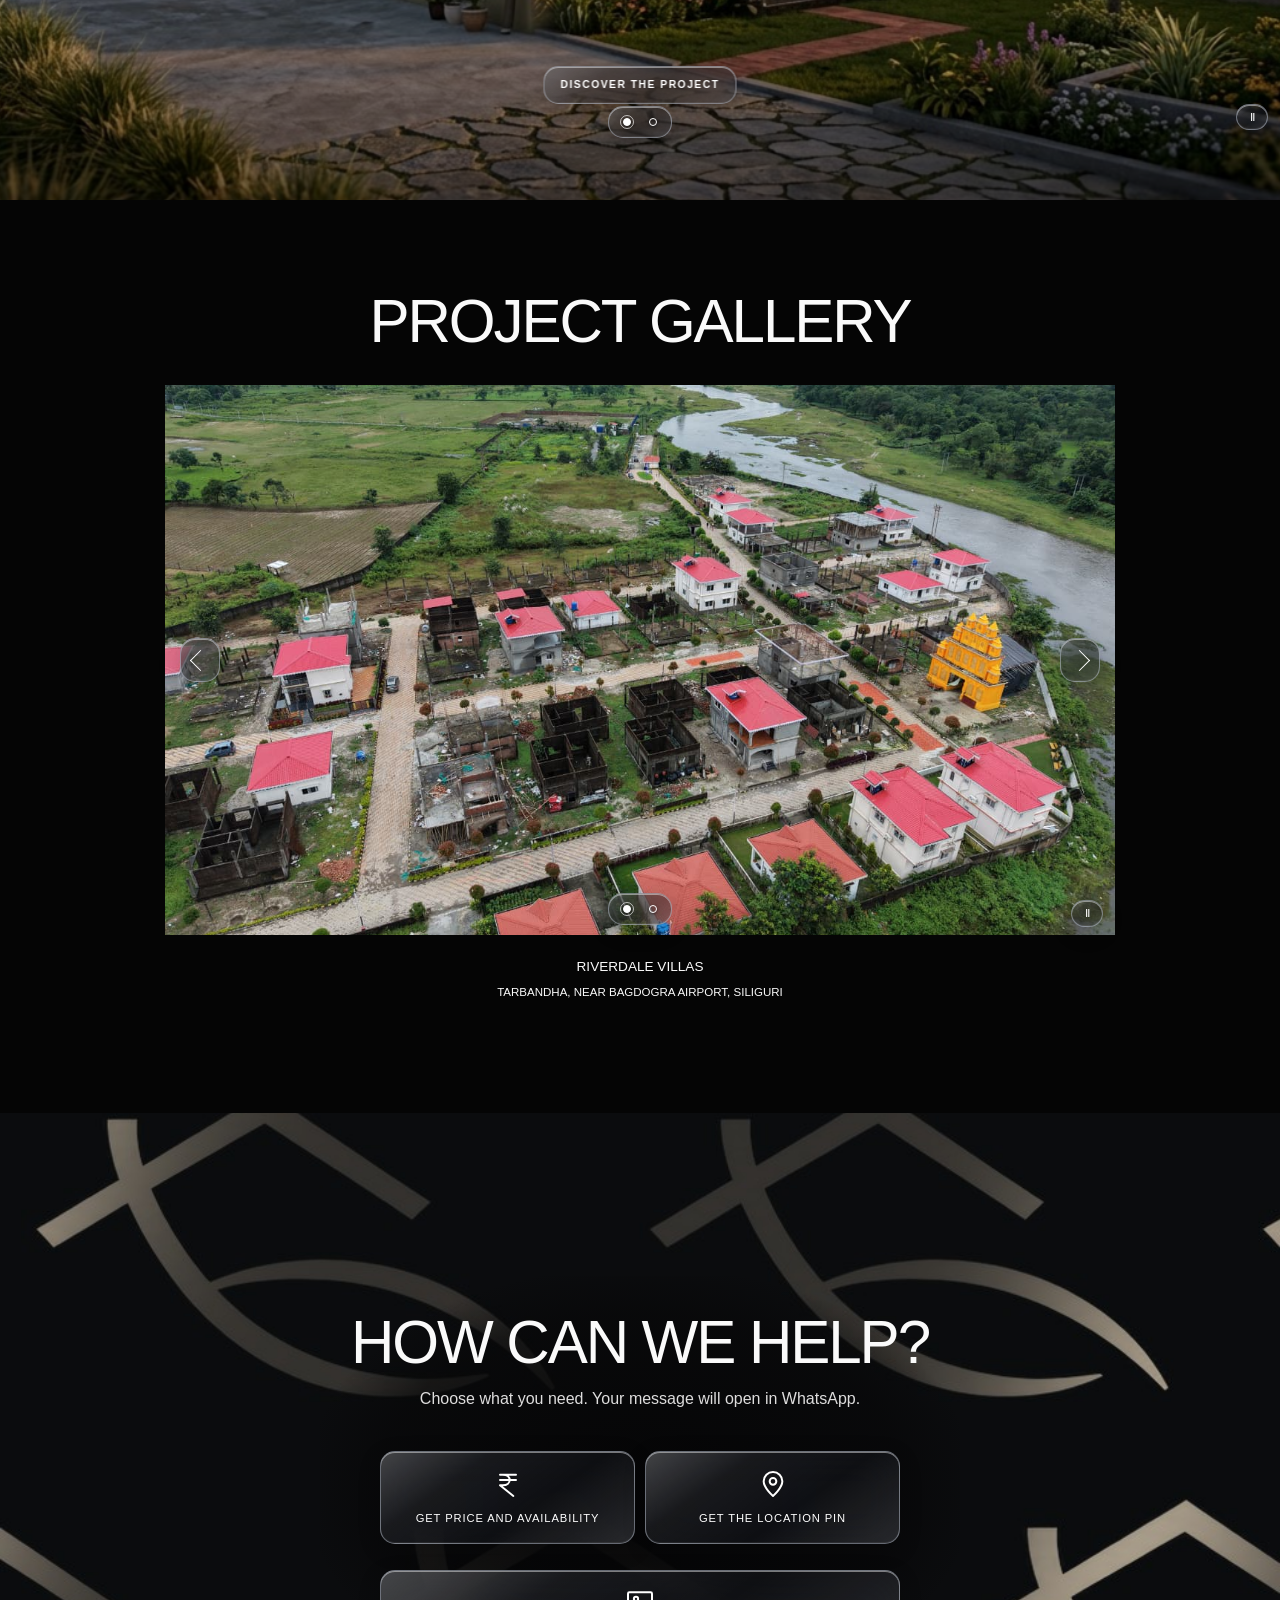
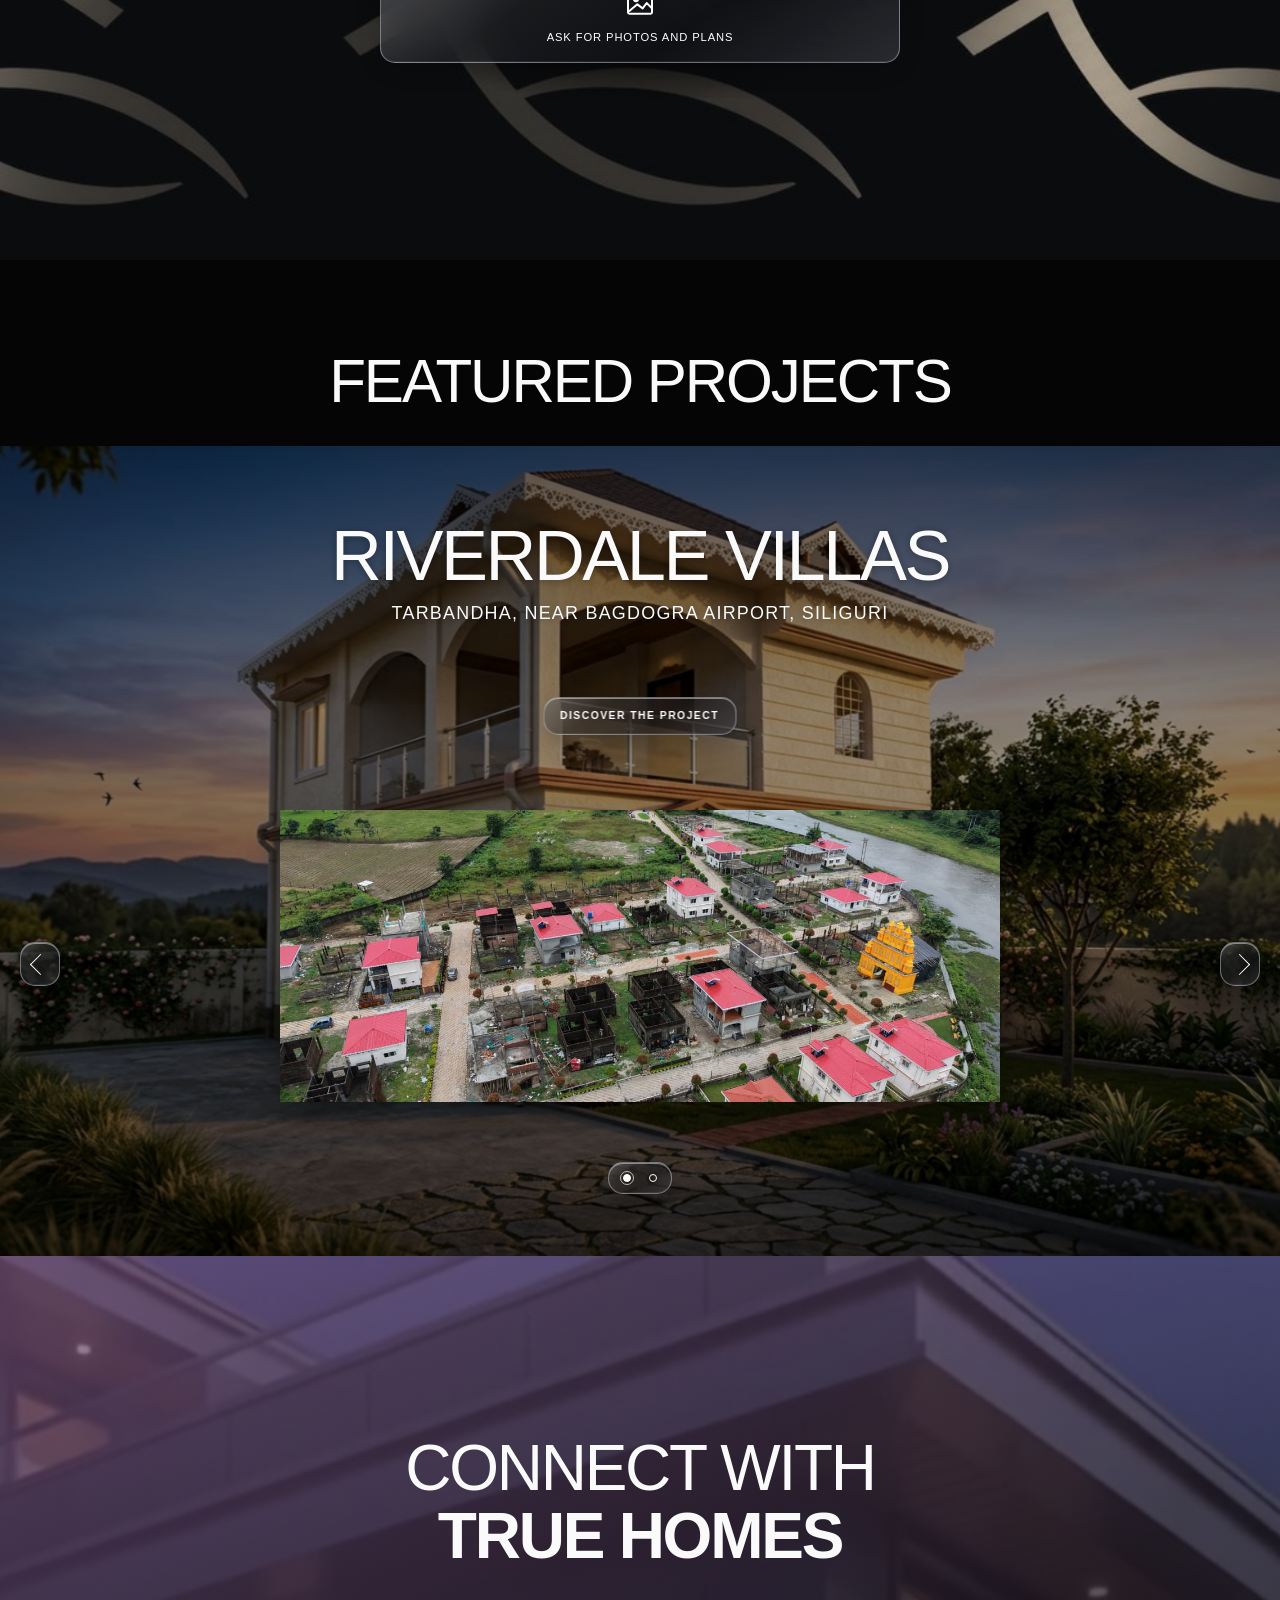
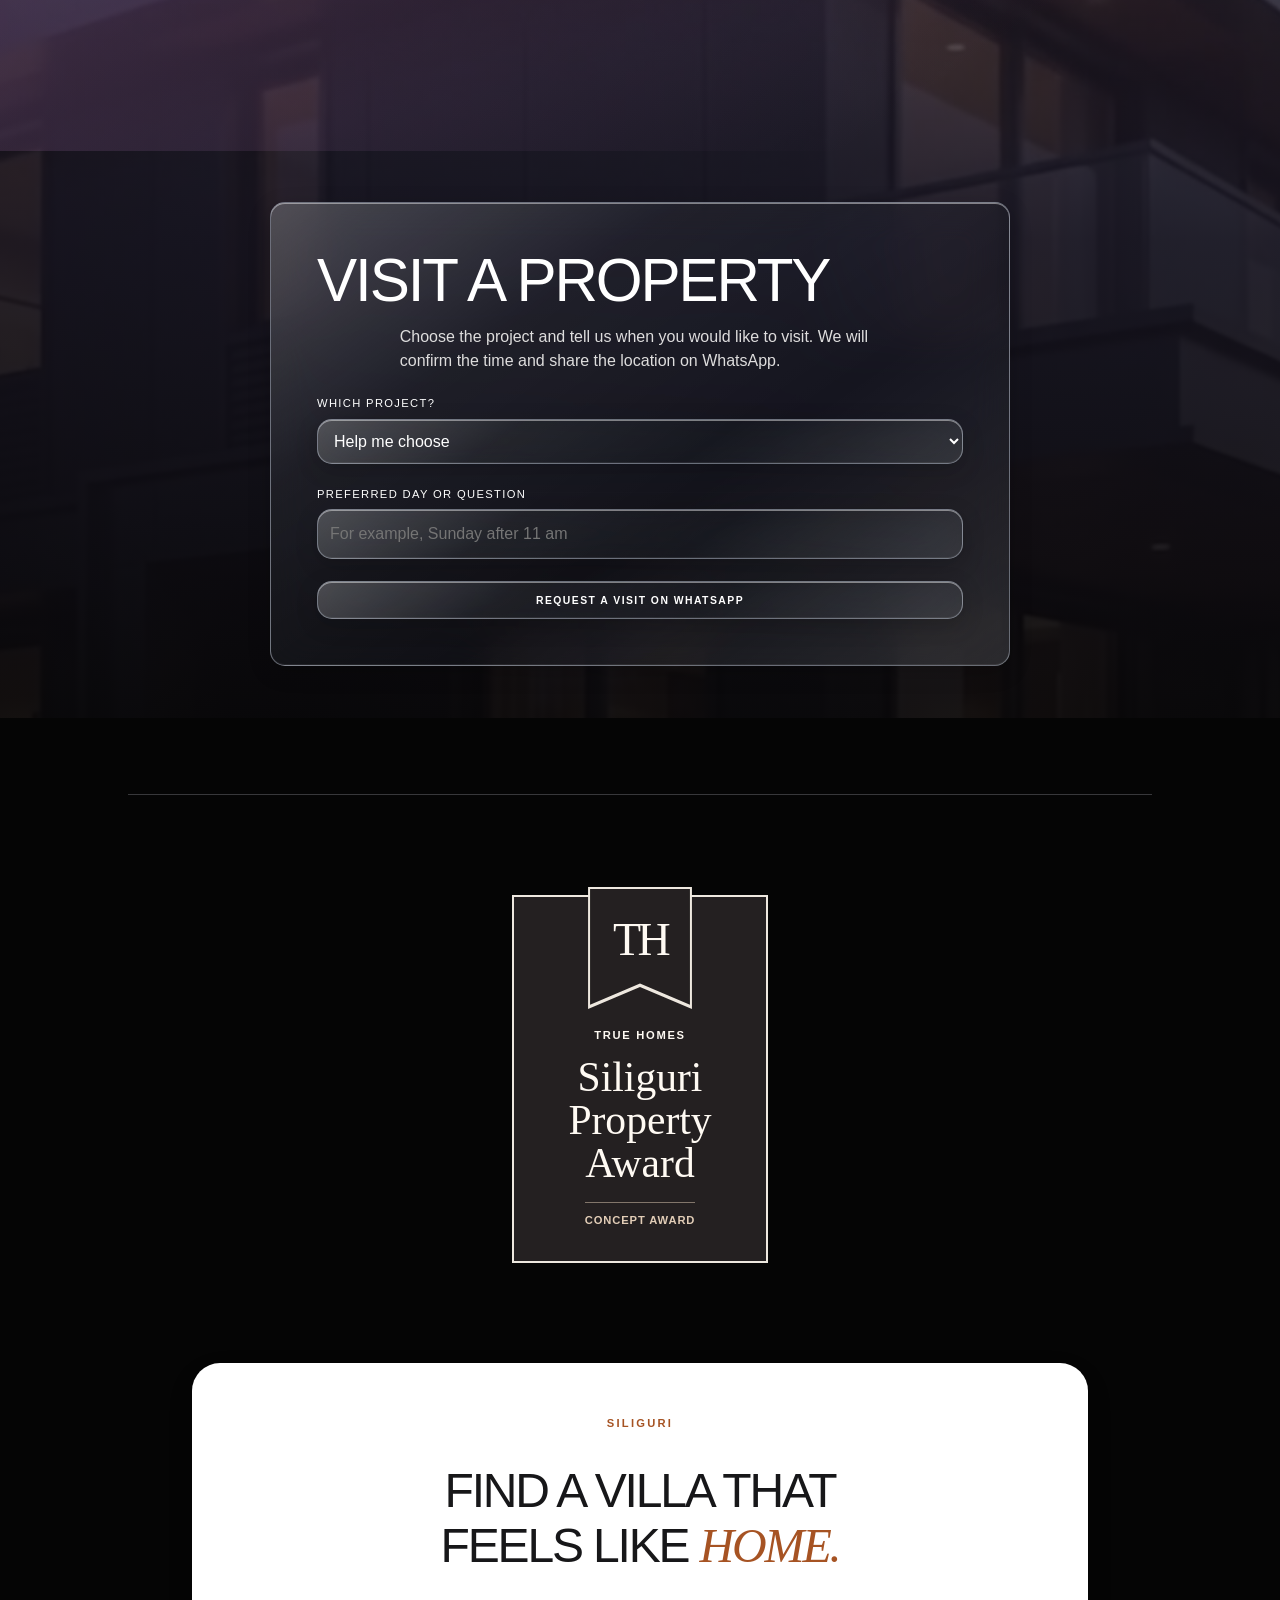
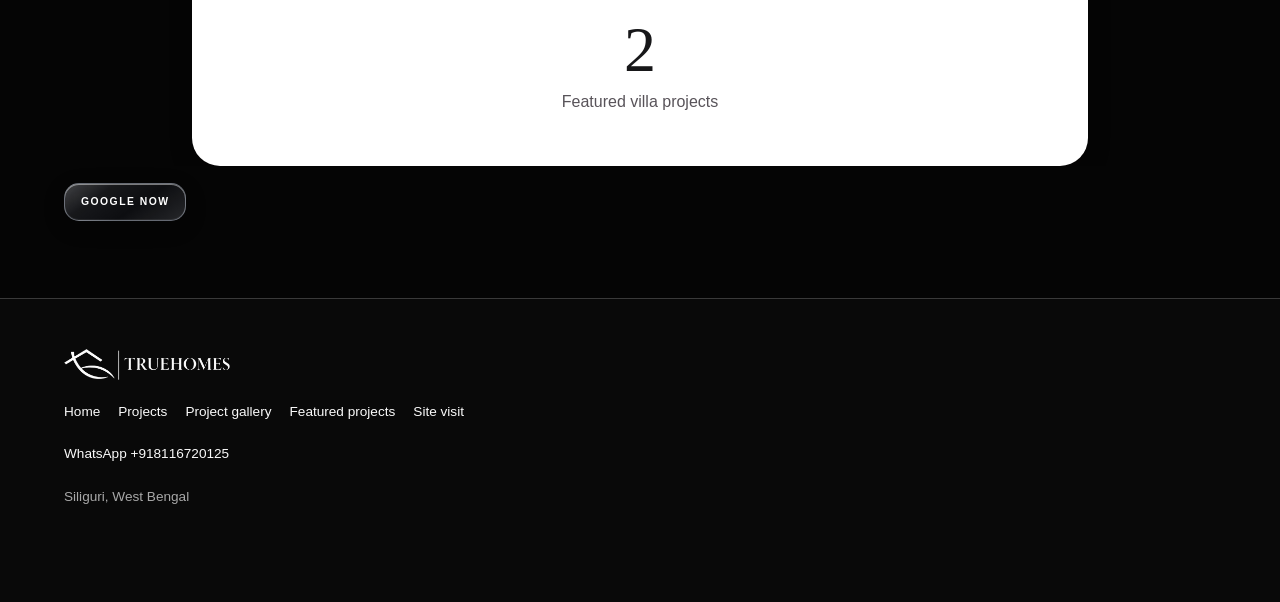
==== commit e1473cb4: "Add editable project collections, responsive section sizing and branded admin sign-in" ====
--- a/site/index.html
+++ b/site/index.html
@@ -1,4 +1,16 @@
-<!doctype html><html lang="en-IN" data-hero-align="left" data-motion="standard" data-auto="true" data-interval="5" data-header="scroll" style="--page-bg:#050505;--page-ink:#fafafa;--body-size:16px;--heading-case:uppercase;--heading-weight:380;--hero-align:left;--hero-shade:1;--glass-blur:20px;--glass-tint:46%;--glass-radius:15px;--glass-accent:#d5dfef;--motion-time:675ms;--title-font:Arial,sans-serif"><head><meta charset="utf-8"><meta name="viewport" content="width=device-width, initial-scale=1, viewport-fit=cover"><title>True Homes | Siliguri</title><meta name="description" content="Explore properties in Siliguri and arrange a site visit on WhatsApp."><meta name="theme-color" content="#080808"><link rel="icon" href="uploads/5e3277cb-84ca-45ab-b5ee-e2d37cafb81f-TrueHomes-Favicon.ico"><link rel="stylesheet" href="store.css"><script defer src="store.js"></script></head><body><a class="skip" href="#main">Skip to content</a><header class="mast"><a class="brand" href="index.html" aria-label="True Homes home"><img src="assets/wordmark.png" alt="True Homes"></a><div><button data-panel="search" aria-label="Search projects"><svg aria-hidden="true" viewBox="0 0 24 24" fill="none" stroke="currentColor" stroke-width="1.5" stroke-linecap="round" stroke-linejoin="round"><circle cx="10" cy="10" r="6.5"/><path d="m15 15 6 6"/></svg></button><button data-panel="navigation" aria-label="Open menu"><svg aria-hidden="true" viewBox="0 0 24 24" fill="none" stroke="currentColor" stroke-width="1.5" stroke-linecap="round" stroke-linejoin="round"><path d="M3 8h18M3 16h18"/></svg></button></div></header><dialog id="navigation" class="sheet" aria-label="Navigation"><div class="sheet-top"><a class="brand" href="index.html" aria-label="True Homes home"><img src="assets/wordmark.png" alt="True Homes"></a><button type="button" data-dismiss aria-label="Close Navigation"><svg aria-hidden="true" viewBox="0 0 24 24" fill="none" stroke="currentColor" stroke-width="1.5" stroke-linecap="round" stroke-linejoin="round"><path d="m5 5 14 14M19 5 5 19"/></svg></button></div><nav class="sheet-links"><a class="" href="index.html">Home</a><a class="" href="index.html#projects">Projects</a><a class="" href="index.html#gallery">Project gallery</a><a class="" href="index.html#featured">Featured projects</a><a class="" href="index.html#visit">Site visit</a><a data-result href="riverdale-villas.html">Riverdale Villas<small>Tarbandha, near Bagdogra Airport, Siliguri</small></a><a data-result href="garden-villas.html">Garden Villas<small>Rangapani, Siliguri</small></a></nav><a class="sheet-contact" href="https://wa.me/918116720125?text=Hello%20True%20Homes%2C%20I%20am%20interested%20in%20your%20Siliguri%20projects.">WhatsApp ↗</a></dialog><dialog id="search" class="sheet" aria-label="Search projects"><div class="sheet-top"><a class="brand" href="index.html" aria-label="True Homes home"><img src="assets/wordmark.png" alt="True Homes"></a><button type="button" data-dismiss aria-label="Close Search projects"><svg aria-hidden="true" viewBox="0 0 24 24" fill="none" stroke="currentColor" stroke-width="1.5" stroke-linecap="round" stroke-linejoin="round"><path d="m5 5 14 14M19 5 5 19"/></svg></button></div><div class="find"><label for="query">Search projects</label><input id="query" type="search" placeholder="Project name or location"><div class="results"><a data-result href="riverdale-villas.html">Riverdale Villas<small>Tarbandha, near Bagdogra Airport, Siliguri</small></a><a data-result href="garden-villas.html">Garden Villas<small>Rangapani, Siliguri</small></a></div><p id="empty" hidden>No projects found.</p></div></dialog><main id="main"><section class="hero" id="home" style="--desktop:100svh;--mobile:100svh;--fit:cover"><picture><source media="(max-width:700px) and (orientation:portrait)" srcset="assets/cover-tall.jpg"><img alt="" src="assets/cover-wide.jpg"></picture><video muted playsinline loop preload="metadata" data-wide="assets/hero-desktop.mp4.mp4" data-tall="assets/hero-mobile.mp4.mp4"></video><div class="hero-copy"><p>Farmhouses, Villas, Flats &amp; Land</p><h1></h1><a class="button" href="#projects">See our projects</a></div></section><section id="projects" class="chapter projects"><div class="sr"><h2>Our projects</h2><p>Choose a project to see its location or ask for the latest price.</p></div><div class="carousel full" data-cycle="true" aria-label="Our projects"><div class="track" tabindex="0" aria-label="Our projects"><article class="scene"><img class="backdrop" loading="lazy" src="uploads/4bb3aff3-cbe2-46a0-8eb5-438e1df9272e-Riverdale-Villas-Siliguri.jpg" alt=""><div class="scene-copy"><h3>Riverdale Villas</h3><p>Tarbandha, near Bagdogra Airport, Siliguri</p></div><a class="glass-action" href="riverdale-villas.html">Discover the project</a></article><article class="scene"><img class="backdrop" loading="lazy" src="assets/glass.jpg" alt=""><div class="scene-copy"><h3>Garden Villas</h3><p>Rangapani, Siliguri</p></div><a class="glass-action" href="garden-villas.html">Discover the project</a></article></div><button class="arrow prev" aria-label="Previous slide"></button><button class="arrow next" aria-label="Next slide"></button><div class="dots"><button aria-label="Go to slide 1" aria-pressed="true"></button><button aria-label="Go to slide 2" aria-pressed="false"></button></div><button class="cycle" aria-label="Pause automatic slides">Ⅱ</button></div></section><section id="gallery" class="chapter gallery"><div class="section-title"><h2>Project gallery</h2></div><div class="carousel inset" data-cycle="true" aria-label="Project photos"><div class="track" tabindex="0" aria-label="Project photos"><figure><a href="riverdale-villas.html"><img class="" loading="lazy" src="uploads/0b8526fa-03da-4003-8db4-89df8c23628b-WhatsApp-Image-2026-09-29-at-3-01-47-PM.jpeg" alt="Riverdale Villas photo 1"></a><figcaption>Riverdale Villas<small>Tarbandha, near Bagdogra Airport, Siliguri</small></figcaption></figure><figure><a href="riverdale-villas.html"><img class="" loading="lazy" src="uploads/e43f36c9-2c50-4938-a882-bc5239612e5b-WhatsApp-Image-2026-09-29-at-3-01-47-PM--2-.jpeg" alt="Riverdale Villas photo 2"></a><figcaption>Riverdale Villas<small>Tarbandha, near Bagdogra Airport, Siliguri</small></figcaption></figure></div><button class="arrow prev" aria-label="Previous slide"></button><button class="arrow next" aria-label="Next slide"></button><div class="dots"><button aria-label="Go to slide 1" aria-pressed="true"></button><button aria-label="Go to slide 2" aria-pressed="false"></button></div><button class="cycle" aria-label="Pause automatic slides">Ⅱ</button></div></section><section id="help" class="chapter help"><video class="texture" muted playsinline loop preload="none" poster="assets/texture.jpg" src="assets/texture.mp4"></video><div class="texture-content"><h2>How can we help?</h2><p>Choose what you need. Your message will open in WhatsApp.</p><div class="marks"><a href="https://wa.me/918116720125?text=Hello%20True%20Homes%2C%20Please%20send%20current%20prices%20and%20available%20homes%20in%20Siliguri."><svg aria-hidden="true" viewBox="0 0 24 24" fill="none" stroke="currentColor" stroke-width="1.5" stroke-linecap="round" stroke-linejoin="round"><path d="M6 5h12M6 9h12M8 5c7 0 7 8 0 8H6l10 8"/></svg><span>Get price and availability</span></a><a href="https://wa.me/918116720125?text=Hello%20True%20Homes%2C%20Please%20share%20the%20project%20location%20on%20Google%20Maps."><svg aria-hidden="true" viewBox="0 0 24 24" fill="none" stroke="currentColor" stroke-width="1.5" stroke-linecap="round" stroke-linejoin="round"><path d="M19 10c0 5-7 11-7 11S5 15 5 10a7 7 0 1 1 14 0Z"/><circle cx="12" cy="10" r="2.5"/></svg><span>Get the location pin</span></a><a href="https://wa.me/918116720125?text=Hello%20True%20Homes%2C%20Please%20send%20available%20project%20photos%20and%20plans."><svg aria-hidden="true" viewBox="0 0 24 24" fill="none" stroke="currentColor" stroke-width="1.5" stroke-linecap="round" stroke-linejoin="round"><rect x="3" y="4" width="18" height="16" rx="1"/><circle cx="9" cy="9" r="1.6"/><path d="m4 18 6-5 4 3 3-4 4 4"/></svg><span>Ask for photos and plans</span></a></div></div></section><section id="featured" class="chapter spotlight"><div class="section-title"><h2>Featured projects</h2></div><div class="carousel layered" data-cycle="true" aria-label="Featured projects"><div class="track" tabindex="0" aria-label="Featured projects"><article class="scene"><img class="backdrop" loading="lazy" src="uploads/4bb3aff3-cbe2-46a0-8eb5-438e1df9272e-Riverdale-Villas-Siliguri.jpg" alt=""><div class="scene-copy"><h3>Riverdale Villas</h3><p>Tarbandha, near Bagdogra Airport, Siliguri</p></div><a class="glass-action" href="riverdale-villas.html">Discover the project</a><a class="inset-photo" href="riverdale-villas.html" aria-label="Explore Riverdale Villas"><img class="" loading="lazy" src="uploads/0b8526fa-03da-4003-8db4-89df8c23628b-WhatsApp-Image-2026-09-29-at-3-01-47-PM.jpeg" alt=""></a></article><article class="scene"><img class="backdrop" loading="lazy" src="assets/glass.jpg" alt=""><div class="scene-copy"><h3>Garden Villas</h3><p>Rangapani, Siliguri</p></div><a class="glass-action" href="garden-villas.html">Discover the project</a><a class="inset-photo" href="garden-villas.html" aria-label="Explore Garden Villas"><img class="" loading="lazy" src="assets/glass.jpg" alt=""></a></article></div><button class="arrow prev" aria-label="Previous slide"></button><button class="arrow next" aria-label="Next slide"></button><div class="dots"><button aria-label="Go to slide 1" aria-pressed="true"></button><button aria-label="Go to slide 2" aria-pressed="false"></button></div><button class="cycle" aria-label="Pause automatic slides">Ⅱ</button></div></section><section id="visit" class="chapter contact"><div class="connect-intro"><h2>Connect with <strong>True Homes</strong></h2></div><div class="contact-body"><h2>Visit a property</h2><p>Choose the project and tell us when you would like to visit. We will confirm the time and share the location on WhatsApp.</p><form class="visit-form" action="https://wa.me/918116720125"><label>Which project?<select name="text"><option>Help me choose</option><option>Riverdale Villas</option><option>Garden Villas</option></select></label><label>Preferred day or question<input maxlength="350" placeholder="For example, Sunday after 11 am"></label><button class="glass-action">Request a visit on WhatsApp</button></form></div></section><section id="custom-91ab8cca" class="block custom"><iframe class="section-frame" title="Custom content" loading="lazy" sandbox="allow-scripts" style="--frame-height:500px;--phone-frame-height:500px" srcdoc="&lt;meta charset=&quot;utf-8&quot;&gt;&lt;meta name=&quot;viewport&quot; content=&quot;width=device-width&quot;&gt;&lt;meta http-equiv=&quot;Content-Security-Policy&quot; content=&quot;default-src &#39;none&#39;; style-src &#39;unsafe-inline&#39; https:; img-src https: data:; media-src https:; font-src https: data:; script-src &#39;unsafe-inline&#39;; connect-src &#39;none&#39;; form-action &#39;none&#39;; base-uri &#39;none&#39;;&quot;&gt;&lt;style&gt;*{box-sizing:border-box}body{margin:0;color:#f8f6f1;background:#101211;font:16px Arial,sans-serif}img,video{max-width:100%}&lt;/style&gt;&lt;style&gt;
+<!doctype html><html lang="en-IN" data-hero-align="left" data-motion="standard" data-auto="true" data-interval="5" data-header="scroll" style="--page-bg:#050505;--page-ink:#fafafa;--body-size:16px;--heading-case:uppercase;--heading-weight:380;--hero-align:left;--hero-shade:1;--glass-blur:20px;--glass-tint:46%;--glass-radius:15px;--glass-accent:#d5dfef;--motion-time:675ms;--title-font:Arial,sans-serif"><head><meta charset="utf-8"><meta name="viewport" content="width=device-width, initial-scale=1, viewport-fit=cover"><title>True Homes | Siliguri</title><meta name="description" content="Explore properties in Siliguri and arrange a site visit on WhatsApp."><meta name="theme-color" content="#080808"><link rel="icon" href="uploads/5e3277cb-84ca-45ab-b5ee-e2d37cafb81f-TrueHomes-Favicon.ico"><link rel="stylesheet" href="store.css"><style>
+.th-project-grid{display:grid;grid-template-columns:repeat(auto-fit,minmax(min(100%,260px),1fr));gap:clamp(18px,3vw,42px)}
+.th-project-card{display:grid;align-content:start;gap:.35em;color:inherit;text-decoration:none;min-width:0}
+.th-project-card img,.th-card-placeholder{display:block;width:100%;aspect-ratio:3/2;object-fit:cover;background:linear-gradient(135deg,#303438,#131518);margin-bottom:.65em}
+.th-project-card strong{font:500 clamp(1.2rem,2.5vw,2rem)/1.18 var(--title-font,Arial,sans-serif)}
+.th-project-card small{font-size:.95rem;opacity:.78}
+.th-project-card:focus-visible{outline:2px solid currentColor;outline-offset:3px}</style><script defer src="store.js"></script></head><body><a class="skip" href="#main">Skip to content</a><header class="mast"><a class="brand" href="index.html" aria-label="True Homes home"><img src="assets/wordmark.png" alt="True Homes"></a><div><button data-panel="search" aria-label="Search projects"><svg aria-hidden="true" viewBox="0 0 24 24" fill="none" stroke="currentColor" stroke-width="1.5" stroke-linecap="round" stroke-linejoin="round"><circle cx="10" cy="10" r="6.5"/><path d="m15 15 6 6"/></svg></button><button data-panel="navigation" aria-label="Open menu"><svg aria-hidden="true" viewBox="0 0 24 24" fill="none" stroke="currentColor" stroke-width="1.5" stroke-linecap="round" stroke-linejoin="round"><path d="M3 8h18M3 16h18"/></svg></button></div></header><dialog id="navigation" class="sheet" aria-label="Navigation"><div class="sheet-top"><a class="brand" href="index.html" aria-label="True Homes home"><img src="assets/wordmark.png" alt="True Homes"></a><button type="button" data-dismiss aria-label="Close Navigation"><svg aria-hidden="true" viewBox="0 0 24 24" fill="none" stroke="currentColor" stroke-width="1.5" stroke-linecap="round" stroke-linejoin="round"><path d="m5 5 14 14M19 5 5 19"/></svg></button></div><nav class="sheet-links"><a class="" href="index.html">Home</a><a class="" href="index.html#projects">Projects</a><a class="" href="index.html#gallery">Project gallery</a><a class="" href="index.html#featured">Featured projects</a><a class="" href="index.html#visit">Site visit</a><a data-result href="riverdale-villas.html">Riverdale Villas<small>Tarbandha, near Bagdogra Airport, Siliguri</small></a><a data-result href="garden-villas.html">Garden Villas<small>Rangapani, Siliguri</small></a></nav><a class="sheet-contact" href="https://wa.me/918116720125?text=Hello%20True%20Homes%2C%20I%20am%20interested%20in%20your%20Siliguri%20projects.">WhatsApp ↗</a></dialog><dialog id="search" class="sheet" aria-label="Search projects"><div class="sheet-top"><a class="brand" href="index.html" aria-label="True Homes home"><img src="assets/wordmark.png" alt="True Homes"></a><button type="button" data-dismiss aria-label="Close Search projects"><svg aria-hidden="true" viewBox="0 0 24 24" fill="none" stroke="currentColor" stroke-width="1.5" stroke-linecap="round" stroke-linejoin="round"><path d="m5 5 14 14M19 5 5 19"/></svg></button></div><div class="find"><label for="query">Search projects</label><input id="query" type="search" placeholder="Project name or location"><div class="results"><a data-result href="riverdale-villas.html">Riverdale Villas<small>Tarbandha, near Bagdogra Airport, Siliguri</small></a><a data-result href="garden-villas.html">Garden Villas<small>Rangapani, Siliguri</small></a></div><p id="empty" hidden>No projects found.</p></div></dialog><main id="main"><section class="hero" id="home" style="--desktop:100svh;--mobile:100svh;--fit:cover"><picture><source media="(max-width:700px) and (orientation:portrait)" srcset="assets/cover-tall.jpg"><img alt="" src="assets/cover-wide.jpg"></picture><video muted playsinline loop preload="metadata" data-wide="assets/hero-desktop.mp4.mp4" data-tall="assets/hero-mobile.mp4.mp4"></video><div class="hero-copy"><p>Farmhouses, Villas, Flats &amp; Land</p><h1></h1><a class="button" href="#projects">See our projects</a></div></section><section id="projects" class="chapter projects"><div class="sr"><h2>Our projects</h2><p>Choose a project to see its location or ask for the latest price.</p></div><div class="carousel full" data-cycle="true" aria-label="Our projects"><div class="track" tabindex="0" aria-label="Our projects"><article class="scene"><img class="backdrop" loading="lazy" src="uploads/4bb3aff3-cbe2-46a0-8eb5-438e1df9272e-Riverdale-Villas-Siliguri.jpg" alt=""><div class="scene-copy"><h3>Riverdale Villas</h3><p>Tarbandha, near Bagdogra Airport, Siliguri</p></div><a class="glass-action" href="riverdale-villas.html">Discover the project</a></article><article class="scene"><img class="backdrop" loading="lazy" src="assets/glass.jpg" alt=""><div class="scene-copy"><h3>Garden Villas</h3><p>Rangapani, Siliguri</p></div><a class="glass-action" href="garden-villas.html">Discover the project</a></article></div><button class="arrow prev" aria-label="Previous slide"></button><button class="arrow next" aria-label="Next slide"></button><div class="dots"><button aria-label="Go to slide 1" aria-pressed="true"></button><button aria-label="Go to slide 2" aria-pressed="false"></button></div><button class="cycle" aria-label="Pause automatic slides">Ⅱ</button></div></section><section id="gallery" class="chapter gallery"><div class="section-title"><h2>Project gallery</h2></div><div class="carousel inset" data-cycle="true" aria-label="Project photos"><div class="track" tabindex="0" aria-label="Project photos"><figure><a href="riverdale-villas.html"><img class="" loading="lazy" src="uploads/0b8526fa-03da-4003-8db4-89df8c23628b-WhatsApp-Image-2026-09-29-at-3-01-47-PM.jpeg" alt="Riverdale Villas photo 1"></a><figcaption>Riverdale Villas<small>Tarbandha, near Bagdogra Airport, Siliguri</small></figcaption></figure><figure><a href="riverdale-villas.html"><img class="" loading="lazy" src="uploads/e43f36c9-2c50-4938-a882-bc5239612e5b-WhatsApp-Image-2026-09-29-at-3-01-47-PM--2-.jpeg" alt="Riverdale Villas photo 2"></a><figcaption>Riverdale Villas<small>Tarbandha, near Bagdogra Airport, Siliguri</small></figcaption></figure></div><button class="arrow prev" aria-label="Previous slide"></button><button class="arrow next" aria-label="Next slide"></button><div class="dots"><button aria-label="Go to slide 1" aria-pressed="true"></button><button aria-label="Go to slide 2" aria-pressed="false"></button></div><button class="cycle" aria-label="Pause automatic slides">Ⅱ</button></div></section><section id="help" class="chapter help"><video class="texture" muted playsinline loop preload="none" poster="assets/texture.jpg" src="assets/texture.mp4"></video><div class="texture-content"><h2>How can we help?</h2><p>Choose what you need. Your message will open in WhatsApp.</p><div class="marks"><a href="https://wa.me/918116720125?text=Hello%20True%20Homes%2C%20Please%20send%20current%20prices%20and%20available%20homes%20in%20Siliguri."><svg aria-hidden="true" viewBox="0 0 24 24" fill="none" stroke="currentColor" stroke-width="1.5" stroke-linecap="round" stroke-linejoin="round"><path d="M6 5h12M6 9h12M8 5c7 0 7 8 0 8H6l10 8"/></svg><span>Get price and availability</span></a><a href="https://wa.me/918116720125?text=Hello%20True%20Homes%2C%20Please%20share%20the%20project%20location%20on%20Google%20Maps."><svg aria-hidden="true" viewBox="0 0 24 24" fill="none" stroke="currentColor" stroke-width="1.5" stroke-linecap="round" stroke-linejoin="round"><path d="M19 10c0 5-7 11-7 11S5 15 5 10a7 7 0 1 1 14 0Z"/><circle cx="12" cy="10" r="2.5"/></svg><span>Get the location pin</span></a><a href="https://wa.me/918116720125?text=Hello%20True%20Homes%2C%20Please%20send%20available%20project%20photos%20and%20plans."><svg aria-hidden="true" viewBox="0 0 24 24" fill="none" stroke="currentColor" stroke-width="1.5" stroke-linecap="round" stroke-linejoin="round"><rect x="3" y="4" width="18" height="16" rx="1"/><circle cx="9" cy="9" r="1.6"/><path d="m4 18 6-5 4 3 3-4 4 4"/></svg><span>Ask for photos and plans</span></a></div></div></section><section id="featured" class="chapter spotlight"><div class="section-title"><h2>Featured projects</h2></div><div class="carousel layered" data-cycle="true" aria-label="Featured projects"><div class="track" tabindex="0" aria-label="Featured projects"><article class="scene"><img class="backdrop" loading="lazy" src="uploads/4bb3aff3-cbe2-46a0-8eb5-438e1df9272e-Riverdale-Villas-Siliguri.jpg" alt=""><div class="scene-copy"><h3>Riverdale Villas</h3><p>Tarbandha, near Bagdogra Airport, Siliguri</p></div><a class="glass-action" href="riverdale-villas.html">Discover the project</a><a class="inset-photo" href="riverdale-villas.html" aria-label="Explore Riverdale Villas"><img class="" loading="lazy" src="uploads/0b8526fa-03da-4003-8db4-89df8c23628b-WhatsApp-Image-2026-09-29-at-3-01-47-PM.jpeg" alt=""></a></article><article class="scene"><img class="backdrop" loading="lazy" src="assets/glass.jpg" alt=""><div class="scene-copy"><h3>Garden Villas</h3><p>Rangapani, Siliguri</p></div><a class="glass-action" href="garden-villas.html">Discover the project</a><a class="inset-photo" href="garden-villas.html" aria-label="Explore Garden Villas"><img class="" loading="lazy" src="assets/glass.jpg" alt=""></a></article></div><button class="arrow prev" aria-label="Previous slide"></button><button class="arrow next" aria-label="Next slide"></button><div class="dots"><button aria-label="Go to slide 1" aria-pressed="true"></button><button aria-label="Go to slide 2" aria-pressed="false"></button></div><button class="cycle" aria-label="Pause automatic slides">Ⅱ</button></div></section><section id="visit" class="chapter contact"><div class="connect-intro"><h2>Connect with <strong>True Homes</strong></h2></div><div class="contact-body"><h2>Visit a property</h2><p>Choose the project and tell us when you would like to visit. We will confirm the time and share the location on WhatsApp.</p><form class="visit-form" action="https://wa.me/918116720125"><label>Which project?<select name="text"><option>Help me choose</option><option>Riverdale Villas</option><option>Garden Villas</option></select></label><label>Preferred day or question<input maxlength="350" placeholder="For example, Sunday after 11 am"></label><button class="glass-action">Request a visit on WhatsApp</button></form></div></section><section id="custom-91ab8cca" class="editable-section" style=""><iframe class="section-frame" data-fit="auto" data-projects="" sandbox="allow-scripts" title="Custom section" style="--frame-height:500px;--phone-frame-height:500px" srcdoc="&lt;!doctype html&gt;&lt;html data-hero-align=&quot;left&quot; data-motion=&quot;standard&quot; data-auto=&quot;true&quot; data-interval=&quot;5&quot; data-header=&quot;scroll&quot; style=&quot;--page-bg:#050505;--page-ink:#fafafa;--body-size:16px;--heading-case:uppercase;--heading-weight:380;--hero-align:left;--hero-shade:1;--glass-blur:20px;--glass-tint:46%;--glass-radius:15px;--glass-accent:#d5dfef;--motion-time:675ms;--title-font:Arial,sans-serif&quot;&gt;&lt;head&gt;&lt;meta charset=&quot;utf-8&quot;&gt;&lt;meta name=&quot;viewport&quot; content=&quot;width=device-width&quot;&gt;&lt;meta http-equiv=&quot;Content-Security-Policy&quot; content=&quot;default-src &#39;none&#39;; style-src &#39;unsafe-inline&#39; https:; img-src https: data: blob:; media-src https: blob:; font-src https: data:; script-src &#39;unsafe-inline&#39;; connect-src &#39;none&#39;; form-action &#39;none&#39;; base-uri &#39;none&#39;&quot;&gt;&lt;style&gt;*{box-sizing:border-box}body{margin:0;color:#f8f6f1;background:#101211;font:16px Arial,sans-serif}img,video,svg{max-width:100%}[data-th-root]{display:flow-root;min-width:0;overflow-wrap:anywhere}
+.th-project-grid{display:grid;grid-template-columns:repeat(auto-fit,minmax(min(100%,260px),1fr));gap:clamp(18px,3vw,42px)}
+.th-project-card{display:grid;align-content:start;gap:.35em;color:inherit;text-decoration:none;min-width:0}
+.th-project-card img,.th-card-placeholder{display:block;width:100%;aspect-ratio:3/2;object-fit:cover;background:linear-gradient(135deg,#303438,#131518);margin-bottom:.65em}
+.th-project-card strong{font:500 clamp(1.2rem,2.5vw,2rem)/1.18 var(--title-font,Arial,sans-serif)}
+.th-project-card small{font-size:.95rem;opacity:.78}
+.th-project-card:focus-visible{outline:2px solid currentColor;outline-offset:3px}html,body{overflow:hidden;margin:0;height:auto;min-height:0}html,body{color:var(--page-ink);background:var(--page-bg);font:var(--body-size)/1.5 Arial,sans-serif}h1,h2,h3{font-family:var(--title-font);font-weight:var(--heading-weight);text-transform:var(--heading-case);line-height:1.08}&lt;/style&gt;&lt;/head&gt;&lt;body&gt;&lt;div data-th-root&gt;&lt;style&gt;
   /* Hide the iframe scrollbar while preserving normal scrolling. */
   html,
   body {
@@ -180,4 +192,16 @@
       &lt;/p&gt;
     &lt;/div&gt;
   &lt;/div&gt;
-&lt;/section&gt;"></iframe><a class="button" href="https://www.google.com/maps/place/Riverdale+Villas/@26.6428746,88.3374372,17z/data=!3m1!4b1!4m6!3m5!1s0x39e44500494e5389:0xdad6c9c62d8c63!8m2!3d26.6428746!4d88.3400121!16s%2Fg%2F11lnt1f31d?entry=ttu&amp;g_ep=EgoyMDI2MTExNy4wIKXMDSoASAFQAw%3D%3D">google now</a></section></main><footer><a class="brand" href="index.html" aria-label="True Homes home"><img src="assets/wordmark.png" alt="True Homes"></a><nav><a class="" href="index.html">Home</a><a class="" href="index.html#projects">Projects</a><a class="" href="index.html#gallery">Project gallery</a><a class="" href="index.html#featured">Featured projects</a><a class="" href="index.html#visit">Site visit</a></nav><a href="https://wa.me/918116720125?text=Hello%20True%20Homes%2C%20I%20am%20interested%20in%20your%20Siliguri%20projects.">WhatsApp +918116720125</a><p>Siliguri, West Bengal</p></footer><nav class="dock " aria-label="Quick actions"><a aria-label="Projects" title="Projects" href="index.html#projects"><svg aria-hidden="true" viewBox="0 0 24 24" fill="none" stroke="currentColor" stroke-width="1.5" stroke-linecap="round" stroke-linejoin="round"><path d="m2 11 10-8 10 8M5 10v11h14V10M10 21v-7h4v7"/></svg><span>Projects</span></a><a aria-label="WhatsApp" title="WhatsApp" href="https://wa.me/918116720125?text=Hello%20True%20Homes%2C%20I%20am%20interested%20in%20your%20Siliguri%20projects."><svg aria-hidden="true" viewBox="0 0 24 24" fill="none" stroke="currentColor" stroke-width="1.5" stroke-linecap="round" stroke-linejoin="round"><path d="M21 11a9 9 0 0 1-13 8l-5 2 1.6-5A9 9 0 1 1 21 11Z"/><path d="M8 7c.5 5 3.4 8 8 9l1-2.4-3-1.3-1 1c-1.8-.9-2.7-1.9-3.4-3.6l1-1-1.4-2.5Z"/></svg><span>WhatsApp</span></a><a aria-label="Site visit" title="Site visit" href="index.html#visit"><svg aria-hidden="true" viewBox="0 0 24 24" fill="none" stroke="currentColor" stroke-width="1.5" stroke-linecap="round" stroke-linejoin="round"><rect x="3" y="5" width="18" height="16" rx="2"/><path d="M7 3v5m10-5v5M3 10h18m-13 5 3 3 5-6"/></svg><span>Site visit</span></a></nav></body></html>+&lt;/section&gt;&lt;/div&gt;&lt;style&gt;[data-th-root]&gt;:is(section,article,main,div):only-of-type{font-family:Arial,sans-serif!important;margin-inline:0!important;max-width:100%!important;padding:0!important;background:var(--page-bg)!important}[data-th-root] :is(h1,h2,h3){font-family:var(--title-font)!important;font-weight:var(--heading-weight)!important;text-transform:var(--heading-case)!important}img[src=&quot;&quot;]{display:none}&lt;/style&gt;&lt;script&gt;document.addEventListener(&#39;click&#39;,e=&gt;{const a=e.target.closest(&#39;a[data-project]&#39;);if(a){e.preventDefault();parent.postMessage({thProject:a.dataset.project},&#39;*&#39;)}});
+const root=document.querySelector(&#39;[data-th-root]&#39;);
+let last=-1,scheduled=false;
+function measure(){
+ scheduled=false;
+ const height=Math.ceil(Math.max(root.getBoundingClientRect().height,root.scrollHeight));
+ if(height!==last){last=height;parent.postMessage({thHeight:height},&#39;*&#39;);}
+}
+function schedule(){if(!scheduled){scheduled=true;queueMicrotask(measure);}}
+new ResizeObserver(schedule).observe(root);
+new MutationObserver(schedule).observe(root,{subtree:true,childList:true,attributes:true,characterData:true});
+window.addEventListener(&#39;load&#39;,schedule);document.addEventListener(&#39;load&#39;,schedule,true);
+window.addEventListener(&#39;message&#39;,e=&gt;{if(e.source===parent &amp;&amp; e.data===&#39;th-measure&#39;){last=-1;schedule();}});document.fonts.ready.then(schedule);schedule();&lt;/script&gt;&lt;/body&gt;&lt;/html&gt;"></iframe><a class="button" href="https://www.google.com/maps/place/Riverdale+Villas/@26.6428746,88.3374372,17z/data=!3m1!4b1!4m6!3m5!1s0x39e44500494e5389:0xdad6c9c62d8c63!8m2!3d26.6428746!4d88.3400121!16s%2Fg%2F11lnt1f31d?entry=ttu&amp;g_ep=EgoyMDI2MTExNy4wIKXMDSoASAFQAw%3D%3D">google now</a></section></main><footer><a class="brand" href="index.html" aria-label="True Homes home"><img src="assets/wordmark.png" alt="True Homes"></a><nav><a class="" href="index.html">Home</a><a class="" href="index.html#projects">Projects</a><a class="" href="index.html#gallery">Project gallery</a><a class="" href="index.html#featured">Featured projects</a><a class="" href="index.html#visit">Site visit</a></nav><a href="https://wa.me/918116720125?text=Hello%20True%20Homes%2C%20I%20am%20interested%20in%20your%20Siliguri%20projects.">WhatsApp +918116720125</a><p>Siliguri, West Bengal</p></footer><nav class="dock " aria-label="Quick actions"><a aria-label="Projects" title="Projects" href="index.html#projects"><svg aria-hidden="true" viewBox="0 0 24 24" fill="none" stroke="currentColor" stroke-width="1.5" stroke-linecap="round" stroke-linejoin="round"><path d="m2 11 10-8 10 8M5 10v11h14V10M10 21v-7h4v7"/></svg><span>Projects</span></a><a aria-label="WhatsApp" title="WhatsApp" href="https://wa.me/918116720125?text=Hello%20True%20Homes%2C%20I%20am%20interested%20in%20your%20Siliguri%20projects."><svg aria-hidden="true" viewBox="0 0 24 24" fill="none" stroke="currentColor" stroke-width="1.5" stroke-linecap="round" stroke-linejoin="round"><path d="M21 11a9 9 0 0 1-13 8l-5 2 1.6-5A9 9 0 1 1 21 11Z"/><path d="M8 7c.5 5 3.4 8 8 9l1-2.4-3-1.3-1 1c-1.8-.9-2.7-1.9-3.4-3.6l1-1-1.4-2.5Z"/></svg><span>WhatsApp</span></a><a aria-label="Site visit" title="Site visit" href="index.html#visit"><svg aria-hidden="true" viewBox="0 0 24 24" fill="none" stroke="currentColor" stroke-width="1.5" stroke-linecap="round" stroke-linejoin="round"><rect x="3" y="5" width="18" height="16" rx="2"/><path d="M7 3v5m10-5v5M3 10h18m-13 5 3 3 5-6"/></svg><span>Site visit</span></a></nav></body></html>
--- a/site/store.css
+++ b/site/store.css
@@ -72,3 +72,9 @@
 .hero:after{opacity:var(--hero-shade,1)}
 iframe.section-frame{display:block;width:100%;border:0;height:var(--frame-height)}
 @media(max-width:700px){iframe.section-frame{height:var(--phone-frame-height)}}
+
+.editable-section{min-width:0;padding:var(--space-top,clamp(40px,6vw,88px)) var(--space-side,var(--pad)) var(--space-bottom,clamp(40px,6vw,88px))}
+.editable-section>h2{font-size:clamp(2rem,4.5vw,5rem);margin-bottom:.4em}
+.editable-section>p{margin-bottom:1.25em}.editable-section>.button{margin-top:1rem}
+.collection-cover{width:100%;max-height:65vh;object-fit:cover;display:block;margin-bottom:1.5rem}
+@media(max-width:700px){.editable-section{padding:var(--space-phoneTop,var(--space-top,36px)) var(--space-phoneSide,var(--space-side,var(--pad))) var(--space-phoneBottom,var(--space-bottom,36px))}}
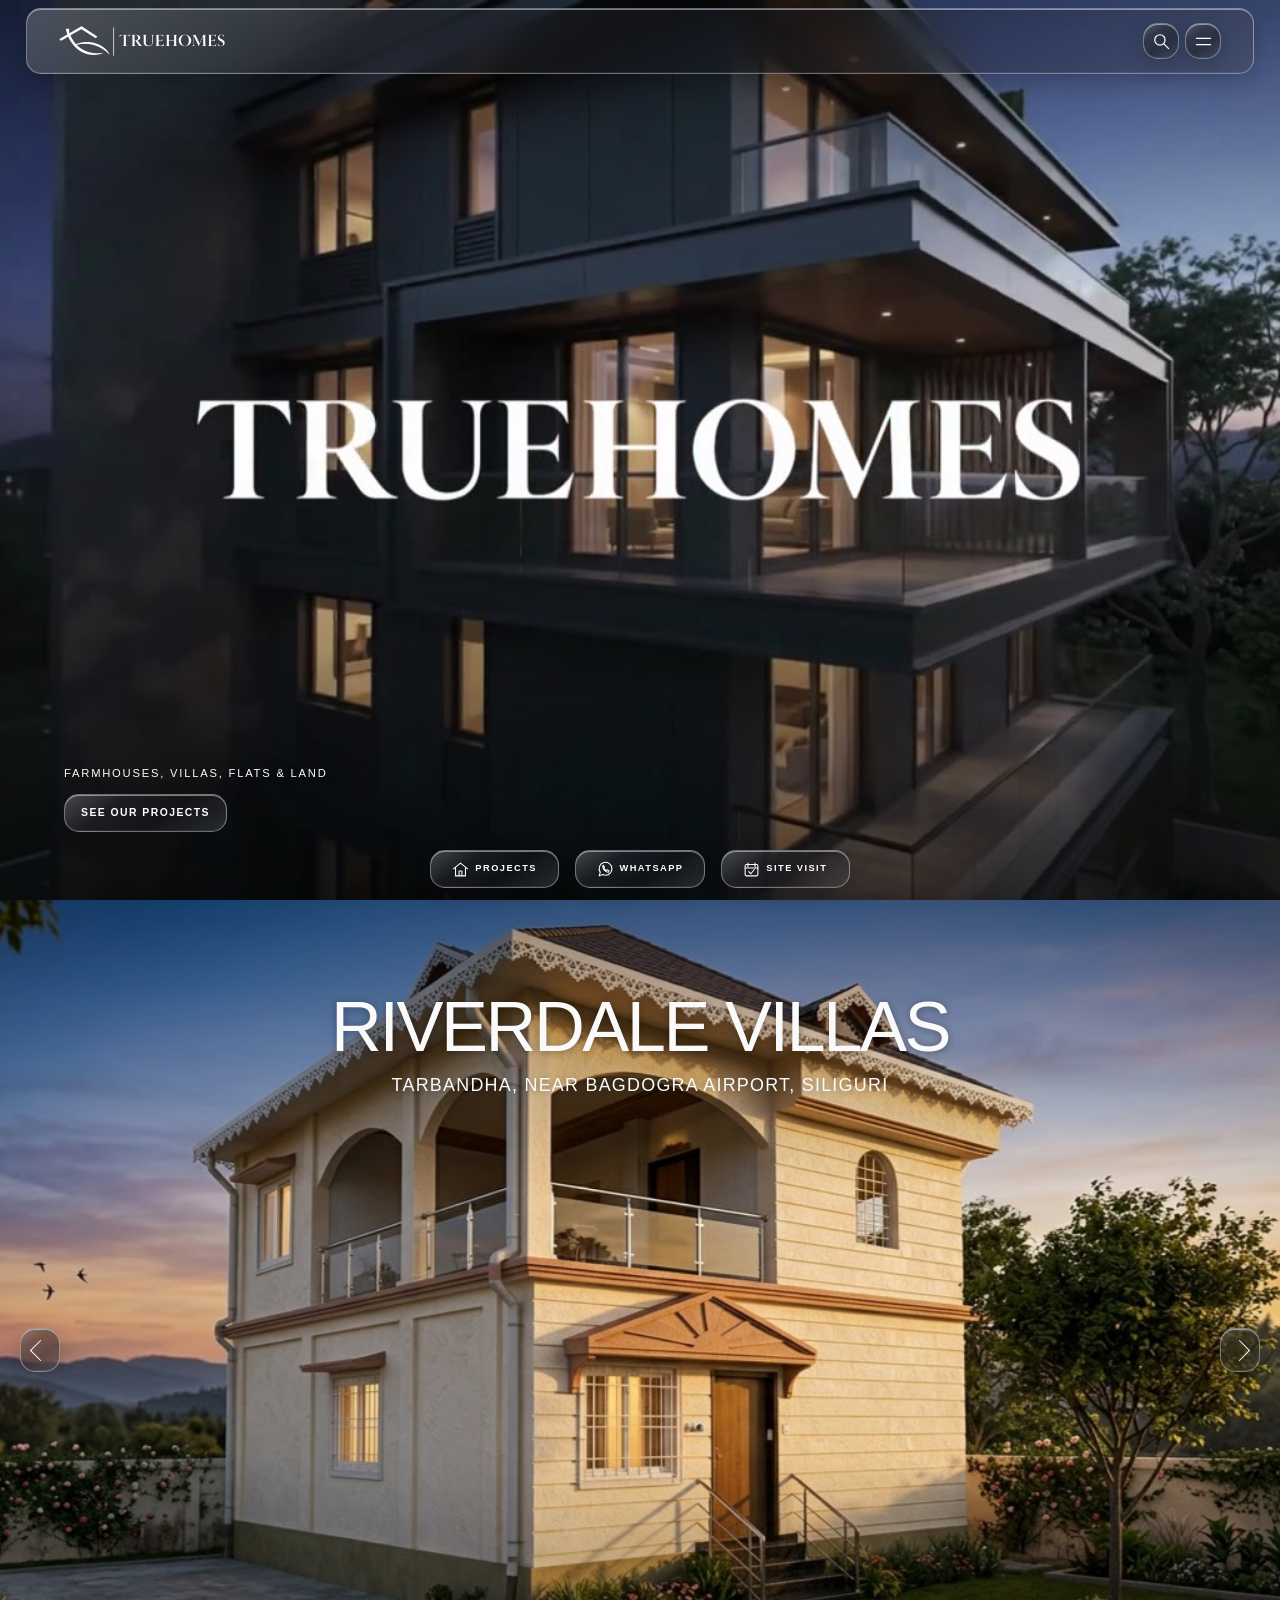
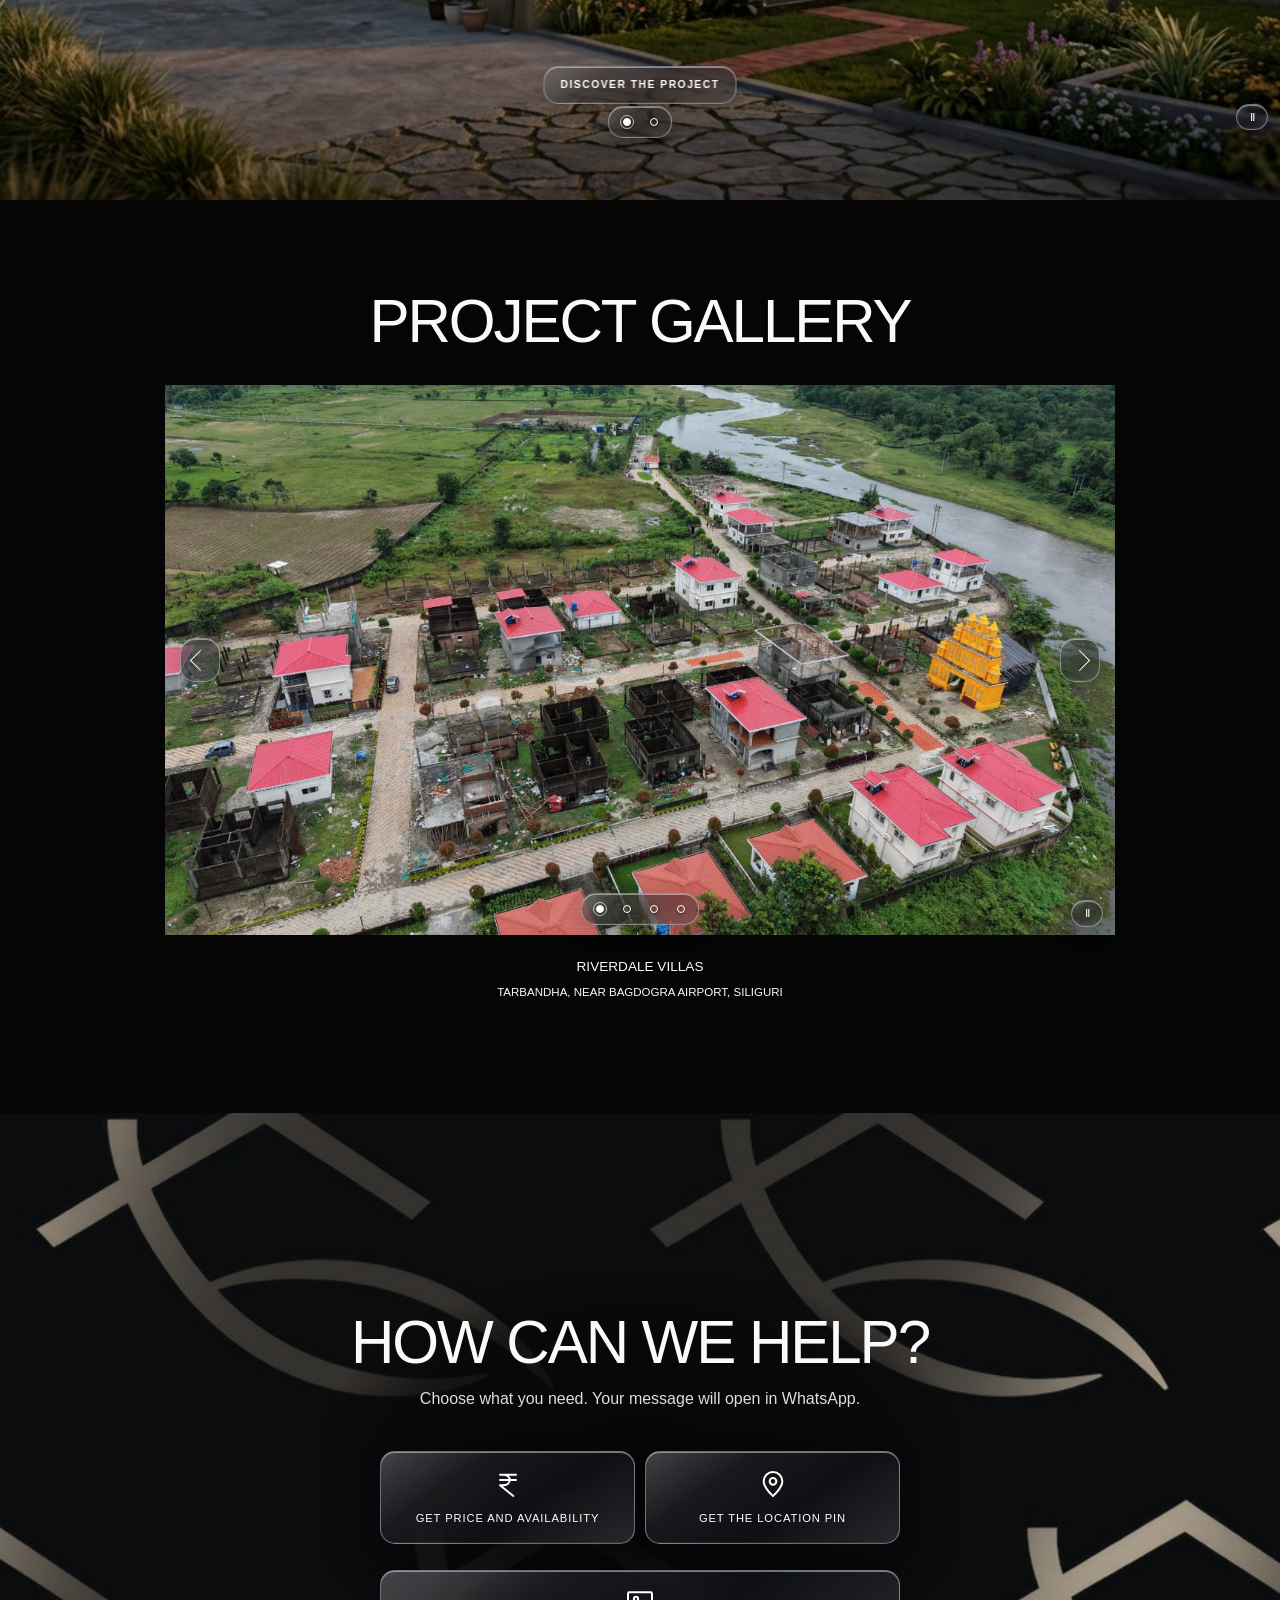
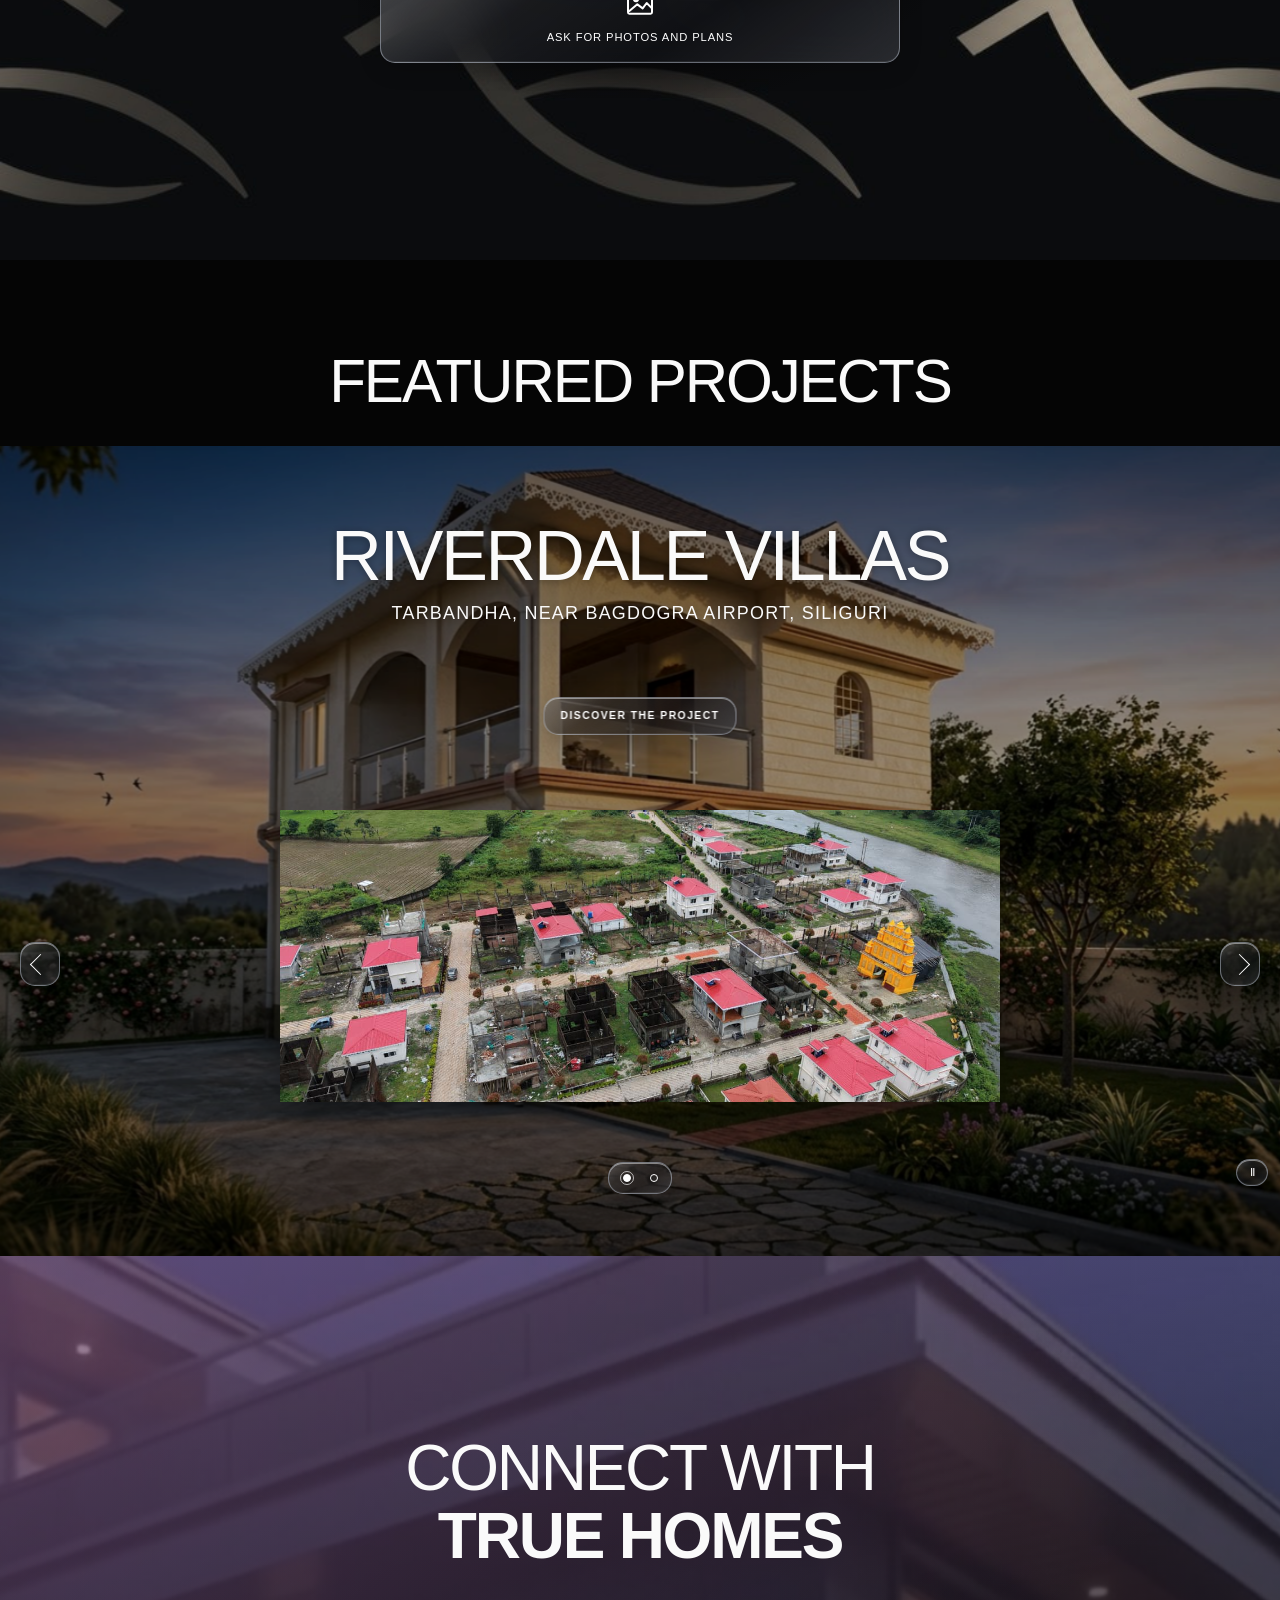
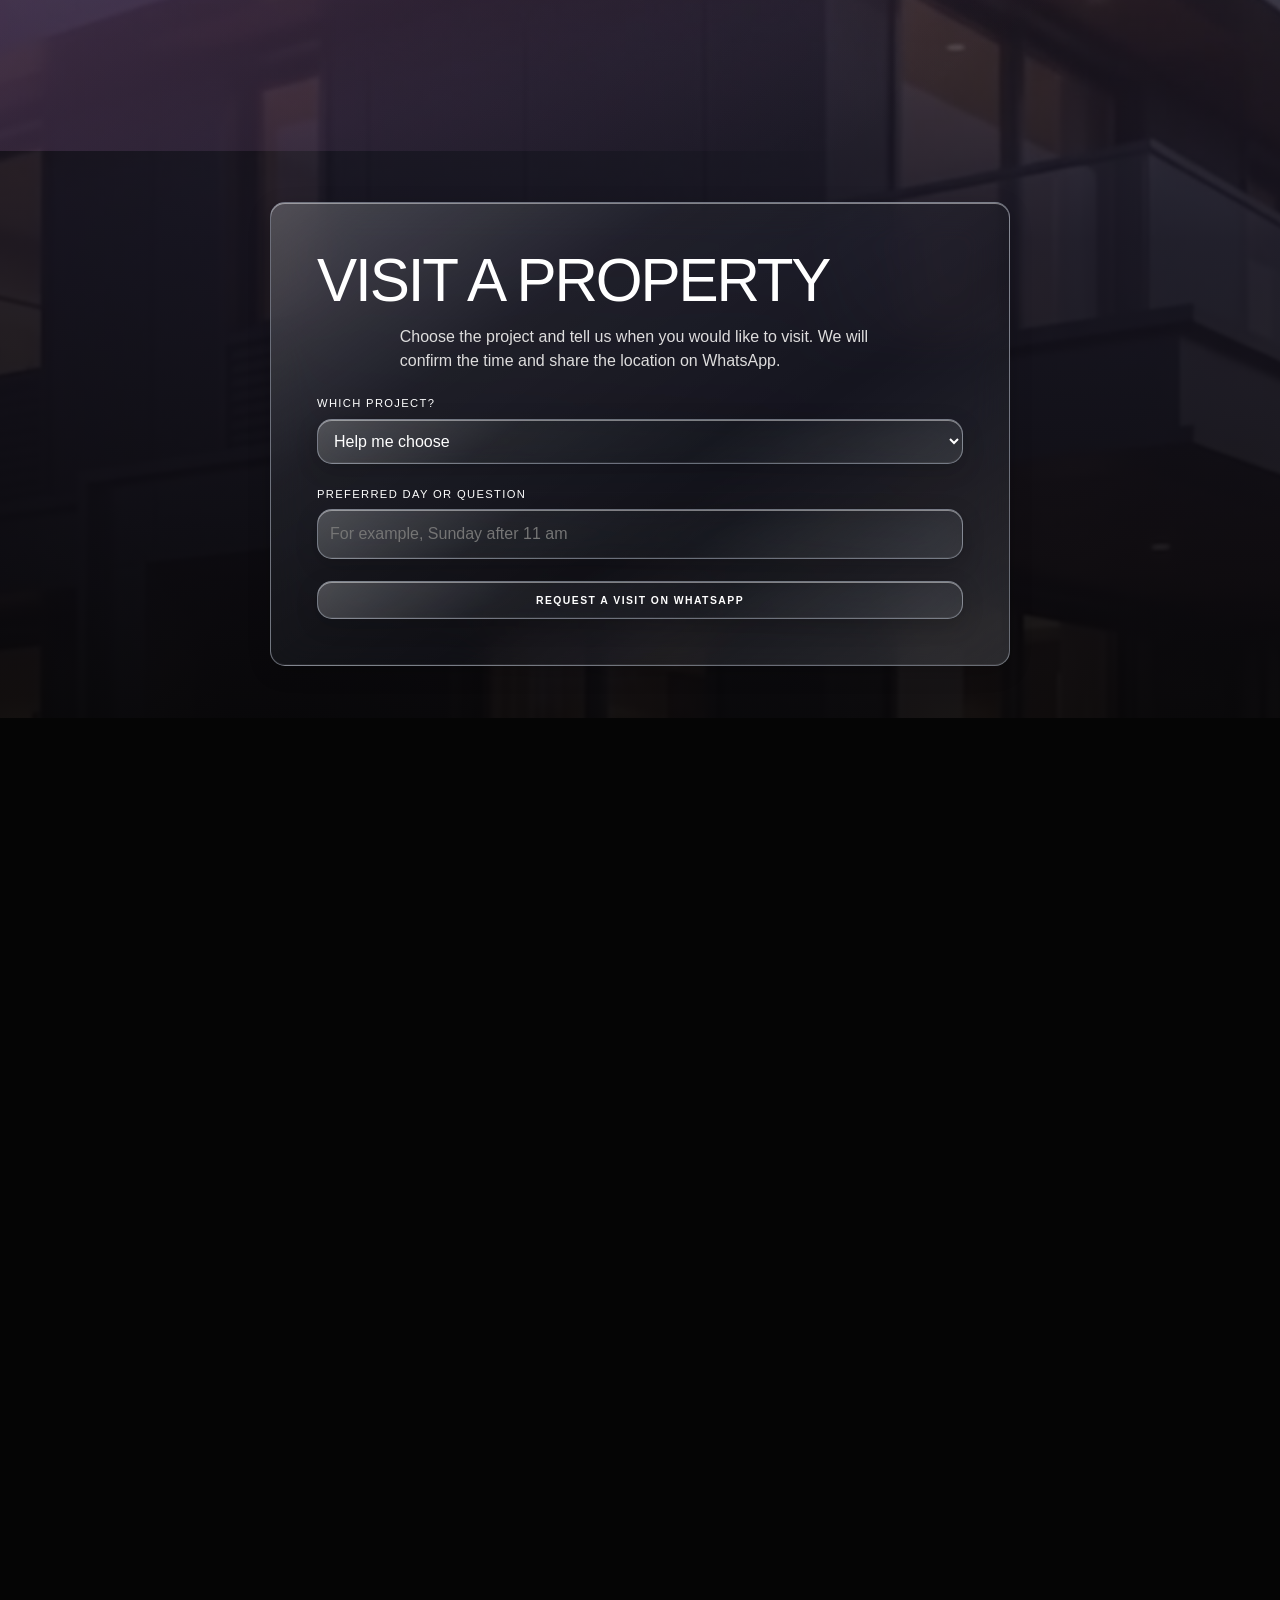
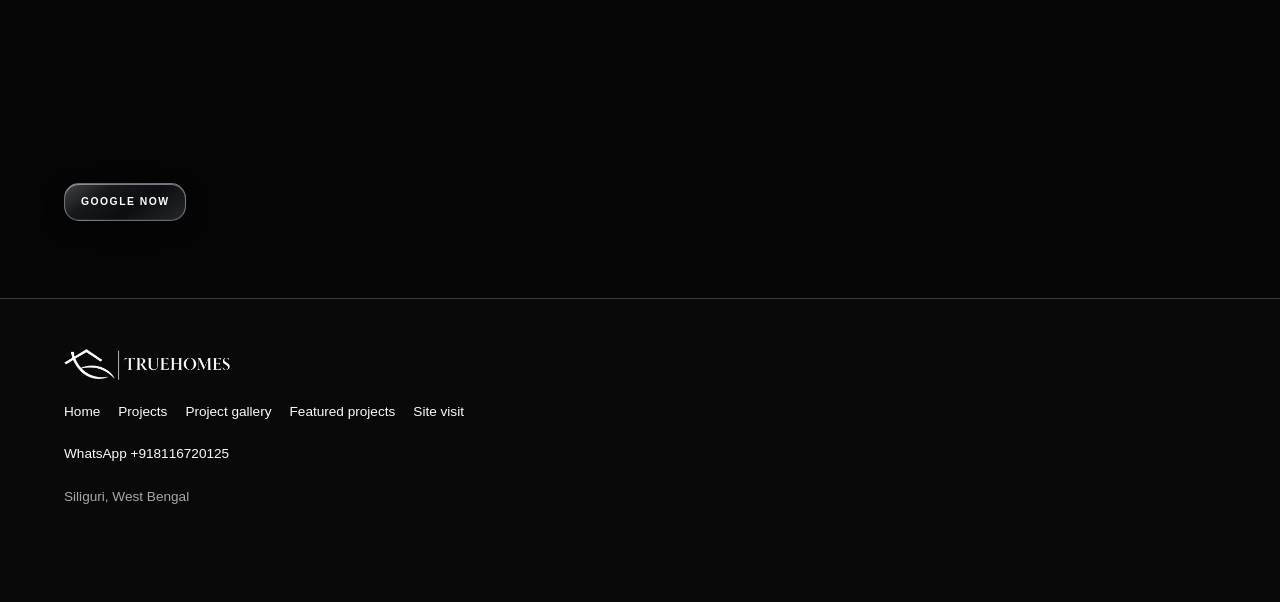
==== commit 53c7e283: "Publish True Homes website changes" ====
--- a/site/index.html
+++ b/site/index.html
@@ -4,7 +4,7 @@
 .th-project-card img,.th-card-placeholder{display:block;width:100%;aspect-ratio:3/2;object-fit:cover;background:linear-gradient(135deg,#303438,#131518);margin-bottom:.65em}
 .th-project-card strong{font:500 clamp(1.2rem,2.5vw,2rem)/1.18 var(--title-font,Arial,sans-serif)}
 .th-project-card small{font-size:.95rem;opacity:.78}
-.th-project-card:focus-visible{outline:2px solid currentColor;outline-offset:3px}</style><script defer src="store.js"></script></head><body><a class="skip" href="#main">Skip to content</a><header class="mast"><a class="brand" href="index.html" aria-label="True Homes home"><img src="assets/wordmark.png" alt="True Homes"></a><div><button data-panel="search" aria-label="Search projects"><svg aria-hidden="true" viewBox="0 0 24 24" fill="none" stroke="currentColor" stroke-width="1.5" stroke-linecap="round" stroke-linejoin="round"><circle cx="10" cy="10" r="6.5"/><path d="m15 15 6 6"/></svg></button><button data-panel="navigation" aria-label="Open menu"><svg aria-hidden="true" viewBox="0 0 24 24" fill="none" stroke="currentColor" stroke-width="1.5" stroke-linecap="round" stroke-linejoin="round"><path d="M3 8h18M3 16h18"/></svg></button></div></header><dialog id="navigation" class="sheet" aria-label="Navigation"><div class="sheet-top"><a class="brand" href="index.html" aria-label="True Homes home"><img src="assets/wordmark.png" alt="True Homes"></a><button type="button" data-dismiss aria-label="Close Navigation"><svg aria-hidden="true" viewBox="0 0 24 24" fill="none" stroke="currentColor" stroke-width="1.5" stroke-linecap="round" stroke-linejoin="round"><path d="m5 5 14 14M19 5 5 19"/></svg></button></div><nav class="sheet-links"><a class="" href="index.html">Home</a><a class="" href="index.html#projects">Projects</a><a class="" href="index.html#gallery">Project gallery</a><a class="" href="index.html#featured">Featured projects</a><a class="" href="index.html#visit">Site visit</a><a data-result href="riverdale-villas.html">Riverdale Villas<small>Tarbandha, near Bagdogra Airport, Siliguri</small></a><a data-result href="garden-villas.html">Garden Villas<small>Rangapani, Siliguri</small></a></nav><a class="sheet-contact" href="https://wa.me/918116720125?text=Hello%20True%20Homes%2C%20I%20am%20interested%20in%20your%20Siliguri%20projects.">WhatsApp ↗</a></dialog><dialog id="search" class="sheet" aria-label="Search projects"><div class="sheet-top"><a class="brand" href="index.html" aria-label="True Homes home"><img src="assets/wordmark.png" alt="True Homes"></a><button type="button" data-dismiss aria-label="Close Search projects"><svg aria-hidden="true" viewBox="0 0 24 24" fill="none" stroke="currentColor" stroke-width="1.5" stroke-linecap="round" stroke-linejoin="round"><path d="m5 5 14 14M19 5 5 19"/></svg></button></div><div class="find"><label for="query">Search projects</label><input id="query" type="search" placeholder="Project name or location"><div class="results"><a data-result href="riverdale-villas.html">Riverdale Villas<small>Tarbandha, near Bagdogra Airport, Siliguri</small></a><a data-result href="garden-villas.html">Garden Villas<small>Rangapani, Siliguri</small></a></div><p id="empty" hidden>No projects found.</p></div></dialog><main id="main"><section class="hero" id="home" style="--desktop:100svh;--mobile:100svh;--fit:cover"><picture><source media="(max-width:700px) and (orientation:portrait)" srcset="assets/cover-tall.jpg"><img alt="" src="assets/cover-wide.jpg"></picture><video muted playsinline loop preload="metadata" data-wide="assets/hero-desktop.mp4.mp4" data-tall="assets/hero-mobile.mp4.mp4"></video><div class="hero-copy"><p>Farmhouses, Villas, Flats &amp; Land</p><h1></h1><a class="button" href="#projects">See our projects</a></div></section><section id="projects" class="chapter projects"><div class="sr"><h2>Our projects</h2><p>Choose a project to see its location or ask for the latest price.</p></div><div class="carousel full" data-cycle="true" aria-label="Our projects"><div class="track" tabindex="0" aria-label="Our projects"><article class="scene"><img class="backdrop" loading="lazy" src="uploads/4bb3aff3-cbe2-46a0-8eb5-438e1df9272e-Riverdale-Villas-Siliguri.jpg" alt=""><div class="scene-copy"><h3>Riverdale Villas</h3><p>Tarbandha, near Bagdogra Airport, Siliguri</p></div><a class="glass-action" href="riverdale-villas.html">Discover the project</a></article><article class="scene"><img class="backdrop" loading="lazy" src="assets/glass.jpg" alt=""><div class="scene-copy"><h3>Garden Villas</h3><p>Rangapani, Siliguri</p></div><a class="glass-action" href="garden-villas.html">Discover the project</a></article></div><button class="arrow prev" aria-label="Previous slide"></button><button class="arrow next" aria-label="Next slide"></button><div class="dots"><button aria-label="Go to slide 1" aria-pressed="true"></button><button aria-label="Go to slide 2" aria-pressed="false"></button></div><button class="cycle" aria-label="Pause automatic slides">Ⅱ</button></div></section><section id="gallery" class="chapter gallery"><div class="section-title"><h2>Project gallery</h2></div><div class="carousel inset" data-cycle="true" aria-label="Project photos"><div class="track" tabindex="0" aria-label="Project photos"><figure><a href="riverdale-villas.html"><img class="" loading="lazy" src="uploads/0b8526fa-03da-4003-8db4-89df8c23628b-WhatsApp-Image-2026-09-29-at-3-01-47-PM.jpeg" alt="Riverdale Villas photo 1"></a><figcaption>Riverdale Villas<small>Tarbandha, near Bagdogra Airport, Siliguri</small></figcaption></figure><figure><a href="riverdale-villas.html"><img class="" loading="lazy" src="uploads/e43f36c9-2c50-4938-a882-bc5239612e5b-WhatsApp-Image-2026-09-29-at-3-01-47-PM--2-.jpeg" alt="Riverdale Villas photo 2"></a><figcaption>Riverdale Villas<small>Tarbandha, near Bagdogra Airport, Siliguri</small></figcaption></figure></div><button class="arrow prev" aria-label="Previous slide"></button><button class="arrow next" aria-label="Next slide"></button><div class="dots"><button aria-label="Go to slide 1" aria-pressed="true"></button><button aria-label="Go to slide 2" aria-pressed="false"></button></div><button class="cycle" aria-label="Pause automatic slides">Ⅱ</button></div></section><section id="help" class="chapter help"><video class="texture" muted playsinline loop preload="none" poster="assets/texture.jpg" src="assets/texture.mp4"></video><div class="texture-content"><h2>How can we help?</h2><p>Choose what you need. Your message will open in WhatsApp.</p><div class="marks"><a href="https://wa.me/918116720125?text=Hello%20True%20Homes%2C%20Please%20send%20current%20prices%20and%20available%20homes%20in%20Siliguri."><svg aria-hidden="true" viewBox="0 0 24 24" fill="none" stroke="currentColor" stroke-width="1.5" stroke-linecap="round" stroke-linejoin="round"><path d="M6 5h12M6 9h12M8 5c7 0 7 8 0 8H6l10 8"/></svg><span>Get price and availability</span></a><a href="https://wa.me/918116720125?text=Hello%20True%20Homes%2C%20Please%20share%20the%20project%20location%20on%20Google%20Maps."><svg aria-hidden="true" viewBox="0 0 24 24" fill="none" stroke="currentColor" stroke-width="1.5" stroke-linecap="round" stroke-linejoin="round"><path d="M19 10c0 5-7 11-7 11S5 15 5 10a7 7 0 1 1 14 0Z"/><circle cx="12" cy="10" r="2.5"/></svg><span>Get the location pin</span></a><a href="https://wa.me/918116720125?text=Hello%20True%20Homes%2C%20Please%20send%20available%20project%20photos%20and%20plans."><svg aria-hidden="true" viewBox="0 0 24 24" fill="none" stroke="currentColor" stroke-width="1.5" stroke-linecap="round" stroke-linejoin="round"><rect x="3" y="4" width="18" height="16" rx="1"/><circle cx="9" cy="9" r="1.6"/><path d="m4 18 6-5 4 3 3-4 4 4"/></svg><span>Ask for photos and plans</span></a></div></div></section><section id="featured" class="chapter spotlight"><div class="section-title"><h2>Featured projects</h2></div><div class="carousel layered" data-cycle="true" aria-label="Featured projects"><div class="track" tabindex="0" aria-label="Featured projects"><article class="scene"><img class="backdrop" loading="lazy" src="uploads/4bb3aff3-cbe2-46a0-8eb5-438e1df9272e-Riverdale-Villas-Siliguri.jpg" alt=""><div class="scene-copy"><h3>Riverdale Villas</h3><p>Tarbandha, near Bagdogra Airport, Siliguri</p></div><a class="glass-action" href="riverdale-villas.html">Discover the project</a><a class="inset-photo" href="riverdale-villas.html" aria-label="Explore Riverdale Villas"><img class="" loading="lazy" src="uploads/0b8526fa-03da-4003-8db4-89df8c23628b-WhatsApp-Image-2026-09-29-at-3-01-47-PM.jpeg" alt=""></a></article><article class="scene"><img class="backdrop" loading="lazy" src="assets/glass.jpg" alt=""><div class="scene-copy"><h3>Garden Villas</h3><p>Rangapani, Siliguri</p></div><a class="glass-action" href="garden-villas.html">Discover the project</a><a class="inset-photo" href="garden-villas.html" aria-label="Explore Garden Villas"><img class="" loading="lazy" src="assets/glass.jpg" alt=""></a></article></div><button class="arrow prev" aria-label="Previous slide"></button><button class="arrow next" aria-label="Next slide"></button><div class="dots"><button aria-label="Go to slide 1" aria-pressed="true"></button><button aria-label="Go to slide 2" aria-pressed="false"></button></div><button class="cycle" aria-label="Pause automatic slides">Ⅱ</button></div></section><section id="visit" class="chapter contact"><div class="connect-intro"><h2>Connect with <strong>True Homes</strong></h2></div><div class="contact-body"><h2>Visit a property</h2><p>Choose the project and tell us when you would like to visit. We will confirm the time and share the location on WhatsApp.</p><form class="visit-form" action="https://wa.me/918116720125"><label>Which project?<select name="text"><option>Help me choose</option><option>Riverdale Villas</option><option>Garden Villas</option></select></label><label>Preferred day or question<input maxlength="350" placeholder="For example, Sunday after 11 am"></label><button class="glass-action">Request a visit on WhatsApp</button></form></div></section><section id="custom-91ab8cca" class="editable-section" style=""><iframe class="section-frame" data-fit="auto" data-projects="" sandbox="allow-scripts" title="Custom section" style="--frame-height:500px;--phone-frame-height:500px" srcdoc="&lt;!doctype html&gt;&lt;html data-hero-align=&quot;left&quot; data-motion=&quot;standard&quot; data-auto=&quot;true&quot; data-interval=&quot;5&quot; data-header=&quot;scroll&quot; style=&quot;--page-bg:#050505;--page-ink:#fafafa;--body-size:16px;--heading-case:uppercase;--heading-weight:380;--hero-align:left;--hero-shade:1;--glass-blur:20px;--glass-tint:46%;--glass-radius:15px;--glass-accent:#d5dfef;--motion-time:675ms;--title-font:Arial,sans-serif&quot;&gt;&lt;head&gt;&lt;meta charset=&quot;utf-8&quot;&gt;&lt;meta name=&quot;viewport&quot; content=&quot;width=device-width&quot;&gt;&lt;meta http-equiv=&quot;Content-Security-Policy&quot; content=&quot;default-src &#39;none&#39;; style-src &#39;unsafe-inline&#39; https:; img-src https: data: blob:; media-src https: blob:; font-src https: data:; script-src &#39;unsafe-inline&#39;; connect-src &#39;none&#39;; form-action &#39;none&#39;; base-uri &#39;none&#39;&quot;&gt;&lt;style&gt;*{box-sizing:border-box}body{margin:0;color:#f8f6f1;background:#101211;font:16px Arial,sans-serif}img,video,svg{max-width:100%}[data-th-root]{display:flow-root;min-width:0;overflow-wrap:anywhere}
+.th-project-card:focus-visible{outline:2px solid currentColor;outline-offset:3px}</style><script defer src="store.js"></script></head><body><a class="skip" href="#main">Skip to content</a><header class="mast"><a class="brand" href="index.html" aria-label="True Homes home"><img src="assets/wordmark.png" alt="True Homes"></a><div><button data-panel="search" aria-label="Search projects"><svg aria-hidden="true" viewBox="0 0 24 24" fill="none" stroke="currentColor" stroke-width="1.5" stroke-linecap="round" stroke-linejoin="round"><circle cx="10" cy="10" r="6.5"/><path d="m15 15 6 6"/></svg></button><button data-panel="navigation" aria-label="Open menu"><svg aria-hidden="true" viewBox="0 0 24 24" fill="none" stroke="currentColor" stroke-width="1.5" stroke-linecap="round" stroke-linejoin="round"><path d="M3 8h18M3 16h18"/></svg></button></div></header><dialog id="navigation" class="sheet" aria-label="Navigation"><div class="sheet-top"><a class="brand" href="index.html" aria-label="True Homes home"><img src="assets/wordmark.png" alt="True Homes"></a><button type="button" data-dismiss aria-label="Close Navigation"><svg aria-hidden="true" viewBox="0 0 24 24" fill="none" stroke="currentColor" stroke-width="1.5" stroke-linecap="round" stroke-linejoin="round"><path d="m5 5 14 14M19 5 5 19"/></svg></button></div><nav class="sheet-links"><a class="" href="index.html">Home</a><a class="" href="index.html#projects">Projects</a><a class="" href="index.html#gallery">Project gallery</a><a class="" href="index.html#featured">Featured projects</a><a class="" href="index.html#visit">Site visit</a><a data-result href="riverdale-villas.html">Riverdale Villas<small>Tarbandha, near Bagdogra Airport, Siliguri</small></a><a data-result href="garden-villas.html">Garden Villas<small>Rangapani, Siliguri</small></a></nav><a class="sheet-contact" href="https://wa.me/918116720125?text=Hello%20True%20Homes%2C%20I%20am%20interested%20in%20your%20Siliguri%20projects.">WhatsApp ↗</a></dialog><dialog id="search" class="sheet" aria-label="Search projects"><div class="sheet-top"><a class="brand" href="index.html" aria-label="True Homes home"><img src="assets/wordmark.png" alt="True Homes"></a><button type="button" data-dismiss aria-label="Close Search projects"><svg aria-hidden="true" viewBox="0 0 24 24" fill="none" stroke="currentColor" stroke-width="1.5" stroke-linecap="round" stroke-linejoin="round"><path d="m5 5 14 14M19 5 5 19"/></svg></button></div><div class="find"><label for="query">Search projects</label><input id="query" type="search" placeholder="Project name or location"><div class="results"><a data-result href="riverdale-villas.html">Riverdale Villas<small>Tarbandha, near Bagdogra Airport, Siliguri</small></a><a data-result href="garden-villas.html">Garden Villas<small>Rangapani, Siliguri</small></a></div><p id="empty" hidden>No projects found.</p></div></dialog><main id="main"><section class="hero" id="home" style="--desktop:100svh;--mobile:100svh;--fit:cover"><picture><source media="(max-width:700px) and (orientation:portrait)" srcset="assets/cover-tall.jpg"><img alt="" src="assets/cover-wide.jpg"></picture><video muted playsinline loop preload="metadata" data-wide="assets/hero-desktop.mp4.mp4" data-tall="assets/hero-mobile.mp4.mp4"></video><div class="hero-copy"><p>Farmhouses, Villas, Flats &amp; Land</p><h1></h1><a class="button" href="#projects">See our projects</a></div></section><section id="projects" class="chapter projects"><div class="sr"><h2>Our projects</h2><p>Choose a project to see its location or ask for the latest price.</p></div><div class="carousel full" data-cycle="true" aria-label="Our projects"><div class="track" tabindex="0" aria-label="Our projects"><article class="scene"><img class="backdrop" loading="lazy" src="uploads/4bb3aff3-cbe2-46a0-8eb5-438e1df9272e-Riverdale-Villas-Siliguri.jpg" alt=""><div class="scene-copy"><h3>Riverdale Villas</h3><p>Tarbandha, near Bagdogra Airport, Siliguri</p></div><a class="glass-action" href="riverdale-villas.html">Discover the project</a></article><article class="scene"><img class="backdrop" loading="lazy" src="uploads/b795b806-cd4c-4d74-9c95-67c90e1e4d68-Screenshot-2025-05-19-124304.png" alt=""><div class="scene-copy"><h3>Garden Villas</h3><p>Rangapani, Siliguri</p></div><a class="glass-action" href="garden-villas.html">Discover the project</a></article></div><button class="arrow prev" aria-label="Previous slide"></button><button class="arrow next" aria-label="Next slide"></button><div class="dots"><button aria-label="Go to slide 1" aria-pressed="true"></button><button aria-label="Go to slide 2" aria-pressed="false"></button></div><button class="cycle" aria-label="Pause automatic slides">Ⅱ</button></div></section><section id="gallery" class="chapter gallery"><div class="section-title"><h2>Project gallery</h2></div><div class="carousel inset" data-cycle="true" aria-label="Project photos"><div class="track" tabindex="0" aria-label="Project photos"><figure><a href="riverdale-villas.html"><img class="" loading="lazy" src="uploads/0b8526fa-03da-4003-8db4-89df8c23628b-WhatsApp-Image-2026-09-29-at-3-01-47-PM.jpeg" alt="Riverdale Villas photo 1"></a><figcaption>Riverdale Villas<small>Tarbandha, near Bagdogra Airport, Siliguri</small></figcaption></figure><figure><a href="riverdale-villas.html"><img class="" loading="lazy" src="uploads/e43f36c9-2c50-4938-a882-bc5239612e5b-WhatsApp-Image-2026-09-29-at-3-01-47-PM--2-.jpeg" alt="Riverdale Villas photo 2"></a><figcaption>Riverdale Villas<small>Tarbandha, near Bagdogra Airport, Siliguri</small></figcaption></figure><figure><a href="garden-villas.html"><img class="" loading="lazy" src="uploads/60bc9bb8-9492-4589-81ac-ac30555fef29-Screenshot-2025-05-27-120240.png" alt="Garden Villas photo 1"></a><figcaption>Garden Villas<small>Rangapani, Siliguri</small></figcaption></figure><figure><a href="garden-villas.html"><img class="" loading="lazy" src="uploads/e5f18eef-5864-4f9c-92c8-0dafad20ee12-Screenshot-2025-05-19-124248.png" alt="Garden Villas photo 2"></a><figcaption>Garden Villas<small>Rangapani, Siliguri</small></figcaption></figure></div><button class="arrow prev" aria-label="Previous slide"></button><button class="arrow next" aria-label="Next slide"></button><div class="dots"><button aria-label="Go to slide 1" aria-pressed="true"></button><button aria-label="Go to slide 2" aria-pressed="false"></button><button aria-label="Go to slide 3" aria-pressed="false"></button><button aria-label="Go to slide 4" aria-pressed="false"></button></div><button class="cycle" aria-label="Pause automatic slides">Ⅱ</button></div></section><section id="help" class="chapter help"><video class="texture" muted playsinline loop preload="none" poster="assets/texture.jpg" src="assets/texture.mp4"></video><div class="texture-content"><h2>How can we help?</h2><p>Choose what you need. Your message will open in WhatsApp.</p><div class="marks"><a href="https://wa.me/918116720125?text=Hello%20True%20Homes%2C%20Please%20send%20current%20prices%20and%20available%20homes%20in%20Siliguri."><svg aria-hidden="true" viewBox="0 0 24 24" fill="none" stroke="currentColor" stroke-width="1.5" stroke-linecap="round" stroke-linejoin="round"><path d="M6 5h12M6 9h12M8 5c7 0 7 8 0 8H6l10 8"/></svg><span>Get price and availability</span></a><a href="https://wa.me/918116720125?text=Hello%20True%20Homes%2C%20Please%20share%20the%20project%20location%20on%20Google%20Maps."><svg aria-hidden="true" viewBox="0 0 24 24" fill="none" stroke="currentColor" stroke-width="1.5" stroke-linecap="round" stroke-linejoin="round"><path d="M19 10c0 5-7 11-7 11S5 15 5 10a7 7 0 1 1 14 0Z"/><circle cx="12" cy="10" r="2.5"/></svg><span>Get the location pin</span></a><a href="https://wa.me/918116720125?text=Hello%20True%20Homes%2C%20Please%20send%20available%20project%20photos%20and%20plans."><svg aria-hidden="true" viewBox="0 0 24 24" fill="none" stroke="currentColor" stroke-width="1.5" stroke-linecap="round" stroke-linejoin="round"><rect x="3" y="4" width="18" height="16" rx="1"/><circle cx="9" cy="9" r="1.6"/><path d="m4 18 6-5 4 3 3-4 4 4"/></svg><span>Ask for photos and plans</span></a></div></div></section><section id="featured" class="chapter spotlight"><div class="section-title"><h2>Featured projects</h2></div><div class="carousel layered" data-cycle="true" aria-label="Featured projects"><div class="track" tabindex="0" aria-label="Featured projects"><article class="scene"><img class="backdrop" loading="lazy" src="uploads/4bb3aff3-cbe2-46a0-8eb5-438e1df9272e-Riverdale-Villas-Siliguri.jpg" alt=""><div class="scene-copy"><h3>Riverdale Villas</h3><p>Tarbandha, near Bagdogra Airport, Siliguri</p></div><a class="glass-action" href="riverdale-villas.html">Discover the project</a><a class="inset-photo" href="riverdale-villas.html" aria-label="Explore Riverdale Villas"><img class="" loading="lazy" src="uploads/0b8526fa-03da-4003-8db4-89df8c23628b-WhatsApp-Image-2026-09-29-at-3-01-47-PM.jpeg" alt=""></a></article><article class="scene"><img class="backdrop" loading="lazy" src="uploads/b795b806-cd4c-4d74-9c95-67c90e1e4d68-Screenshot-2025-05-19-124304.png" alt=""><div class="scene-copy"><h3>Garden Villas</h3><p>Rangapani, Siliguri</p></div><a class="glass-action" href="garden-villas.html">Discover the project</a><a class="inset-photo" href="garden-villas.html" aria-label="Explore Garden Villas"><img class="" loading="lazy" src="uploads/60bc9bb8-9492-4589-81ac-ac30555fef29-Screenshot-2025-05-27-120240.png" alt=""></a></article></div><button class="arrow prev" aria-label="Previous slide"></button><button class="arrow next" aria-label="Next slide"></button><div class="dots"><button aria-label="Go to slide 1" aria-pressed="true"></button><button aria-label="Go to slide 2" aria-pressed="false"></button></div><button class="cycle" aria-label="Pause automatic slides">Ⅱ</button></div></section><section id="visit" class="chapter contact"><div class="connect-intro"><h2>Connect with <strong>True Homes</strong></h2></div><div class="contact-body"><h2>Visit a property</h2><p>Choose the project and tell us when you would like to visit. We will confirm the time and share the location on WhatsApp.</p><form class="visit-form" action="https://wa.me/918116720125"><label>Which project?<select name="text"><option>Help me choose</option><option>Riverdale Villas</option><option>Garden Villas</option></select></label><label>Preferred day or question<input maxlength="350" placeholder="For example, Sunday after 11 am"></label><button class="glass-action">Request a visit on WhatsApp</button></form></div></section><section id="custom-91ab8cca" class="editable-section" style=""><iframe class="section-frame" data-fit="auto" data-projects="" sandbox="allow-scripts" title="Custom section" style="--frame-height:500px;--phone-frame-height:500px" srcdoc="&lt;!doctype html&gt;&lt;html data-hero-align=&quot;left&quot; data-motion=&quot;standard&quot; data-auto=&quot;true&quot; data-interval=&quot;5&quot; data-header=&quot;scroll&quot; style=&quot;--page-bg:#050505;--page-ink:#fafafa;--body-size:16px;--heading-case:uppercase;--heading-weight:380;--hero-align:left;--hero-shade:1;--glass-blur:20px;--glass-tint:46%;--glass-radius:15px;--glass-accent:#d5dfef;--motion-time:675ms;--title-font:Arial,sans-serif&quot;&gt;&lt;head&gt;&lt;meta charset=&quot;utf-8&quot;&gt;&lt;meta name=&quot;viewport&quot; content=&quot;width=device-width&quot;&gt;&lt;meta http-equiv=&quot;Content-Security-Policy&quot; content=&quot;default-src &#39;none&#39;; style-src &#39;unsafe-inline&#39; https:; img-src https: data: blob:; media-src https: blob:; font-src https: data:; script-src &#39;unsafe-inline&#39;; connect-src &#39;none&#39;; form-action &#39;none&#39;; base-uri &#39;none&#39;&quot;&gt;&lt;style&gt;*{box-sizing:border-box}body{margin:0;color:#f8f6f1;background:#101211;font:16px Arial,sans-serif}img,video,svg{max-width:100%}[data-th-root]{display:flow-root;min-width:0;overflow-wrap:anywhere}
 .th-project-grid{display:grid;grid-template-columns:repeat(auto-fit,minmax(min(100%,260px),1fr));gap:clamp(18px,3vw,42px)}
 .th-project-card{display:grid;align-content:start;gap:.35em;color:inherit;text-decoration:none;min-width:0}
 .th-project-card img,.th-card-placeholder{display:block;width:100%;aspect-ratio:3/2;object-fit:cover;background:linear-gradient(135deg,#303438,#131518);margin-bottom:.65em}
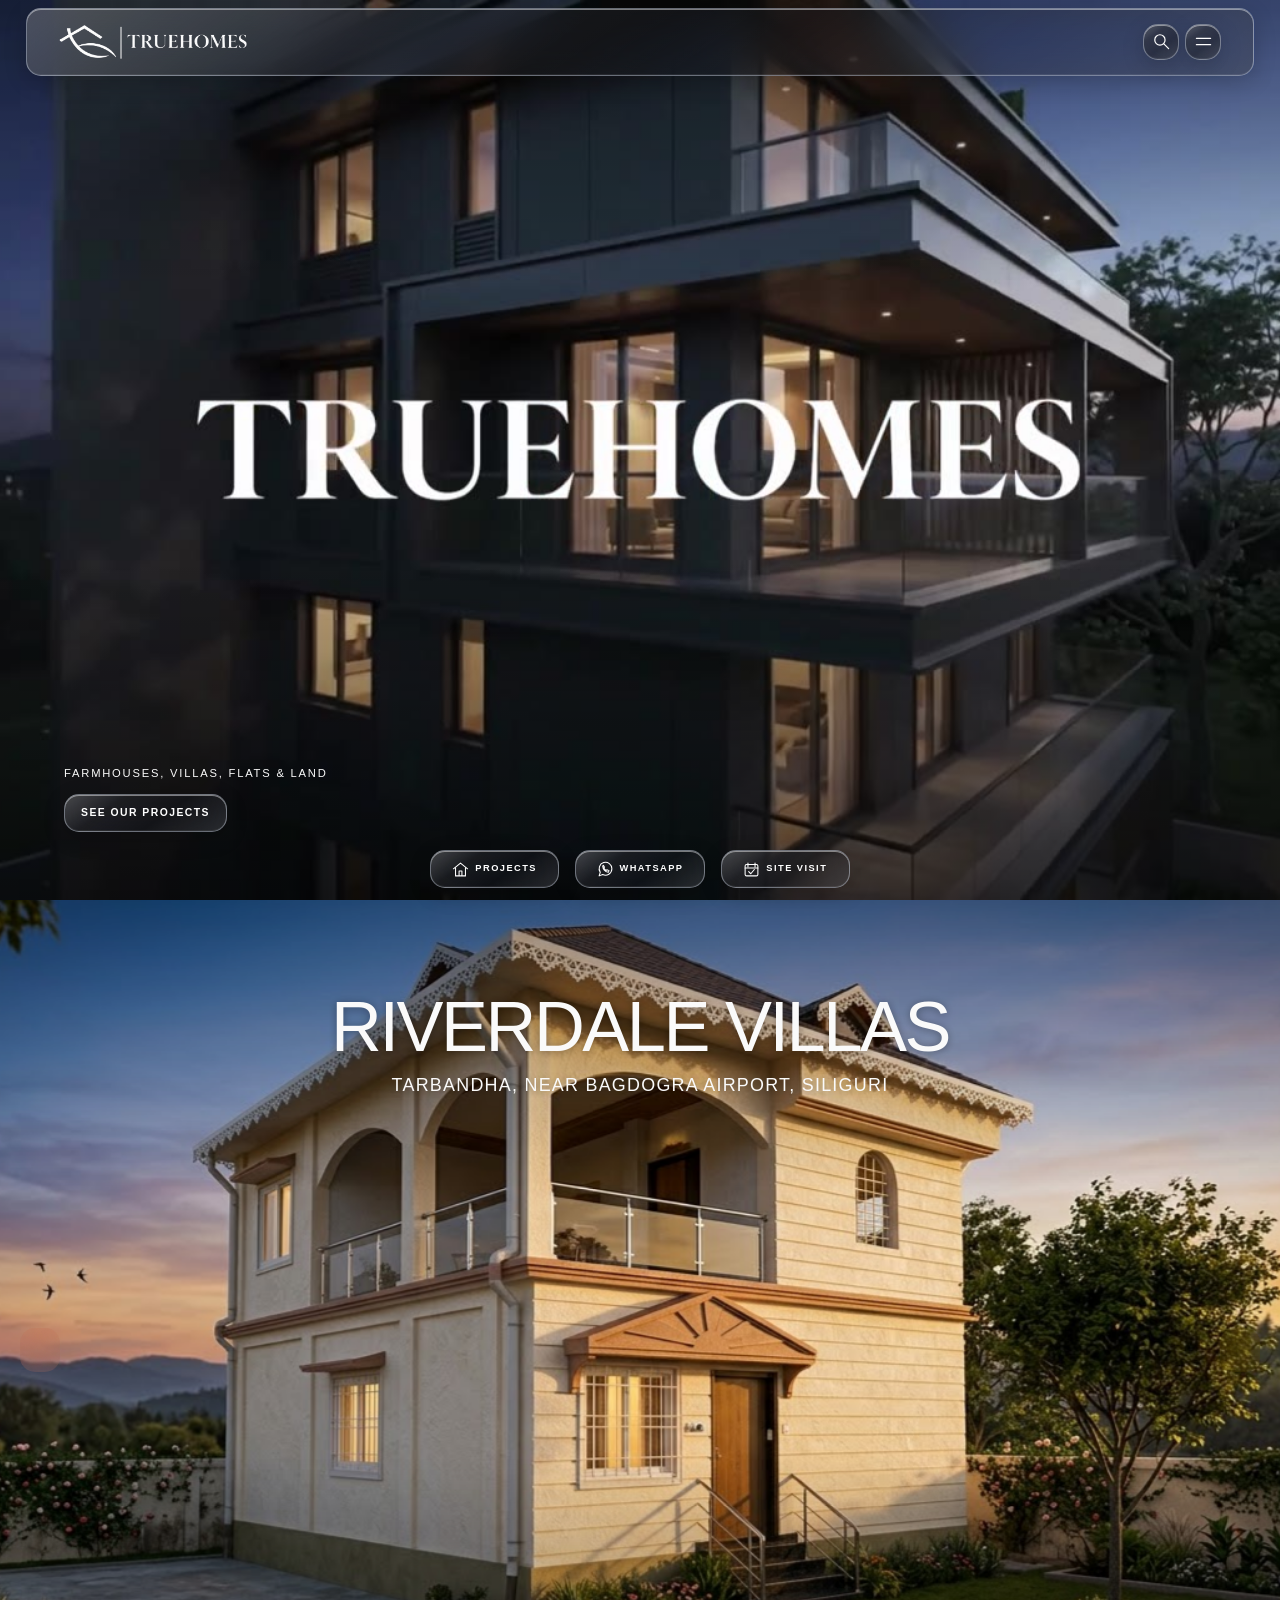
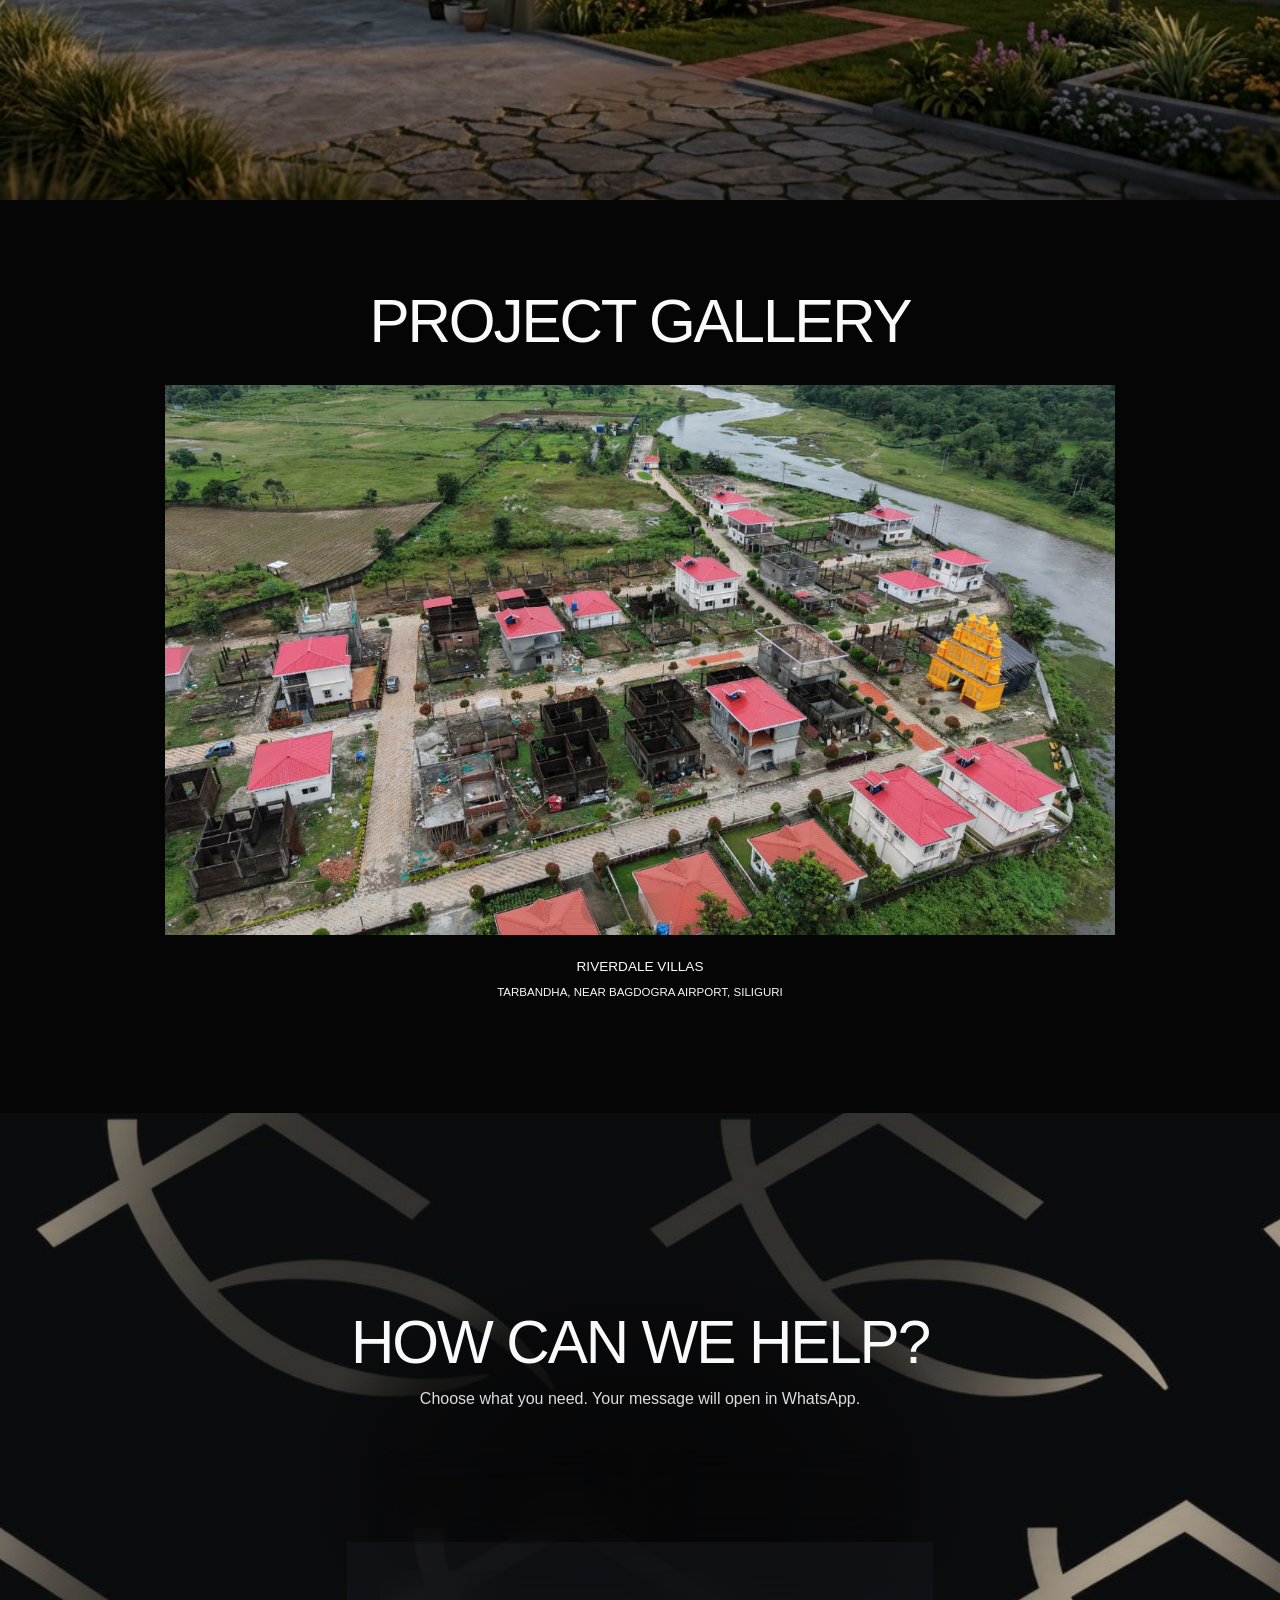
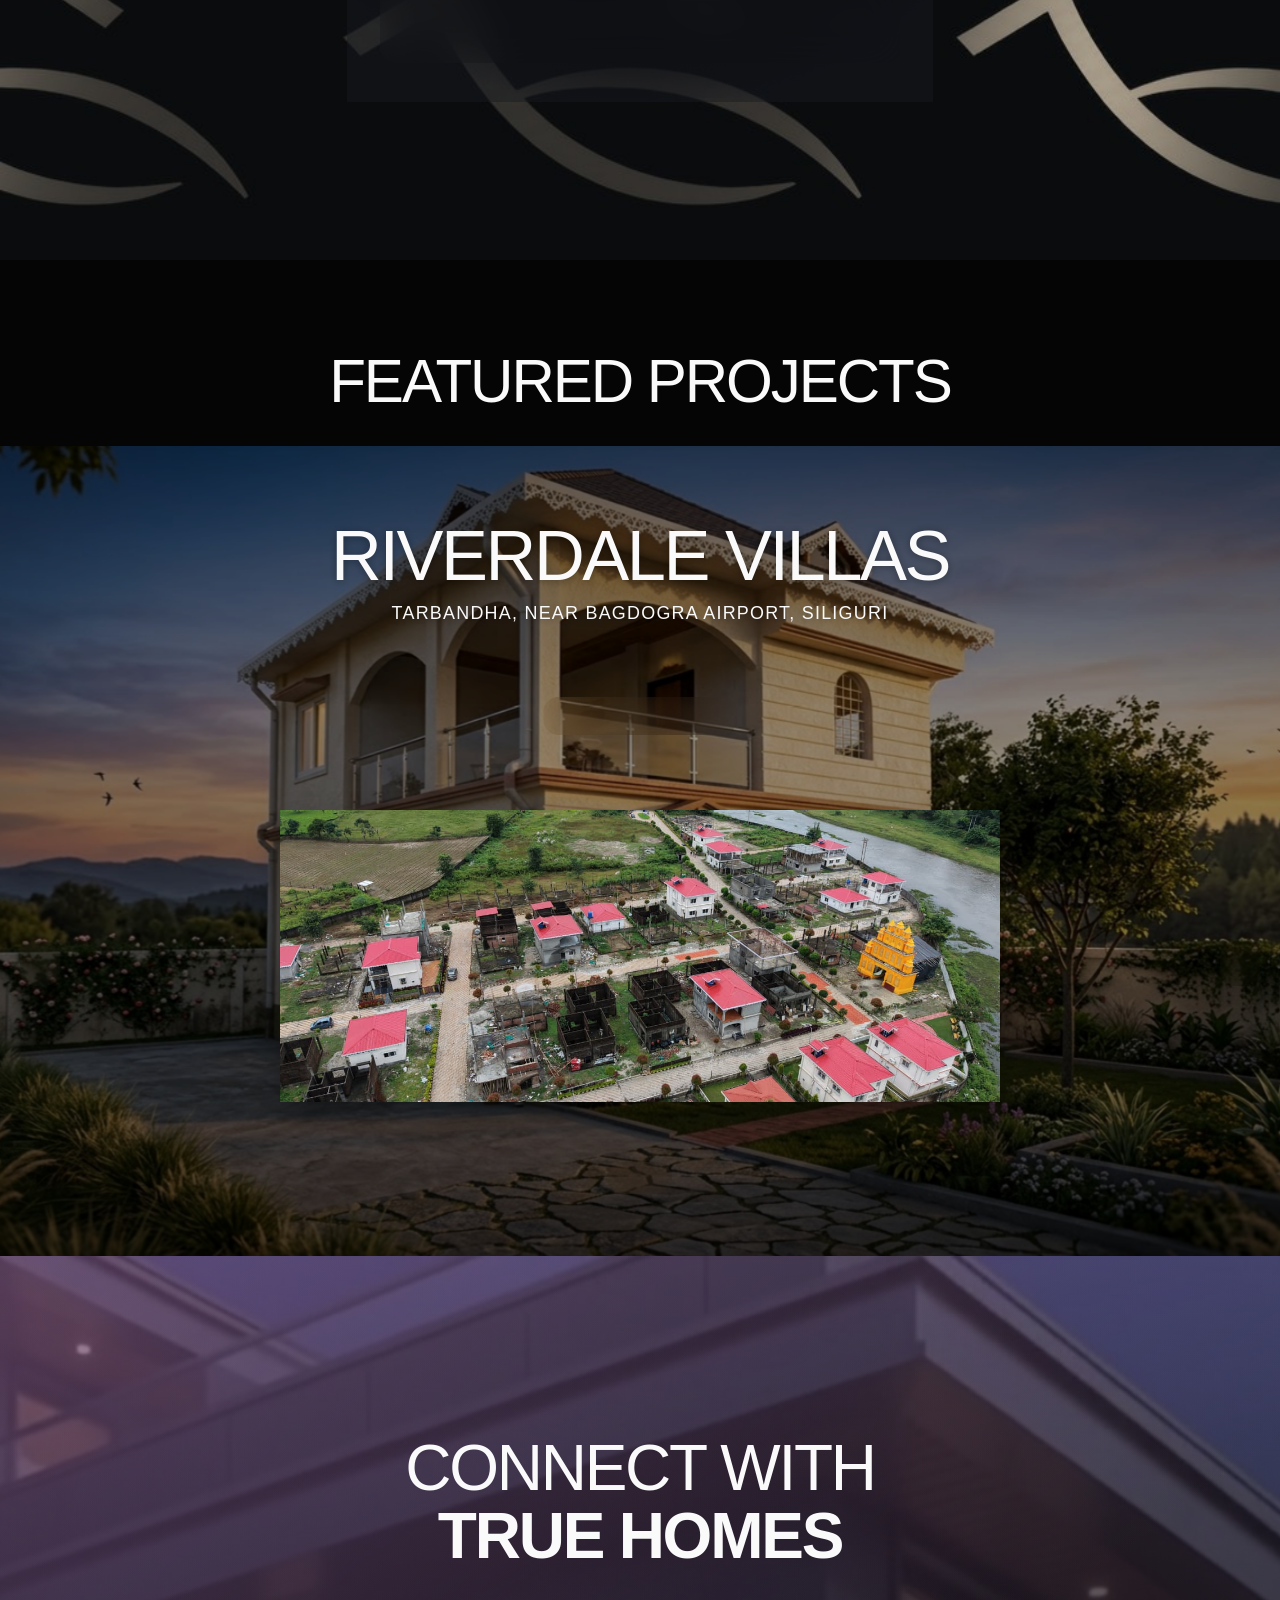
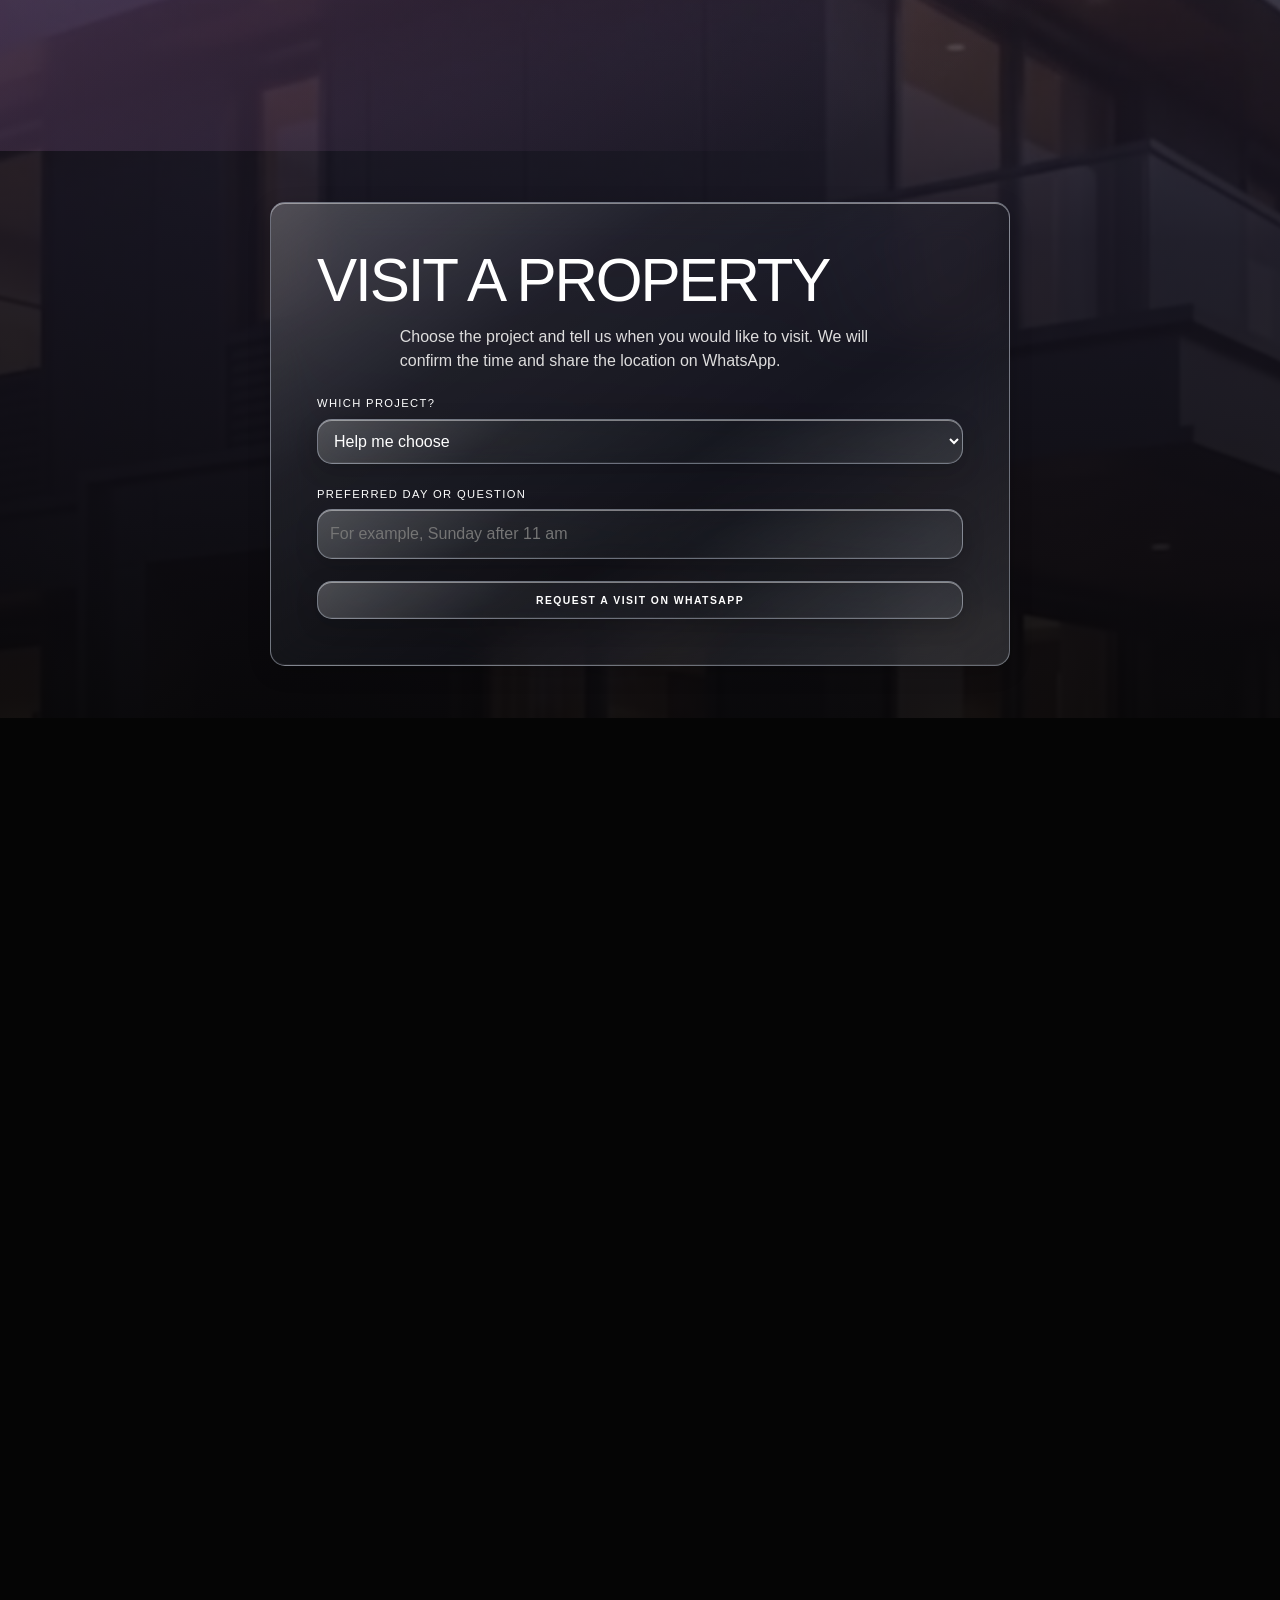
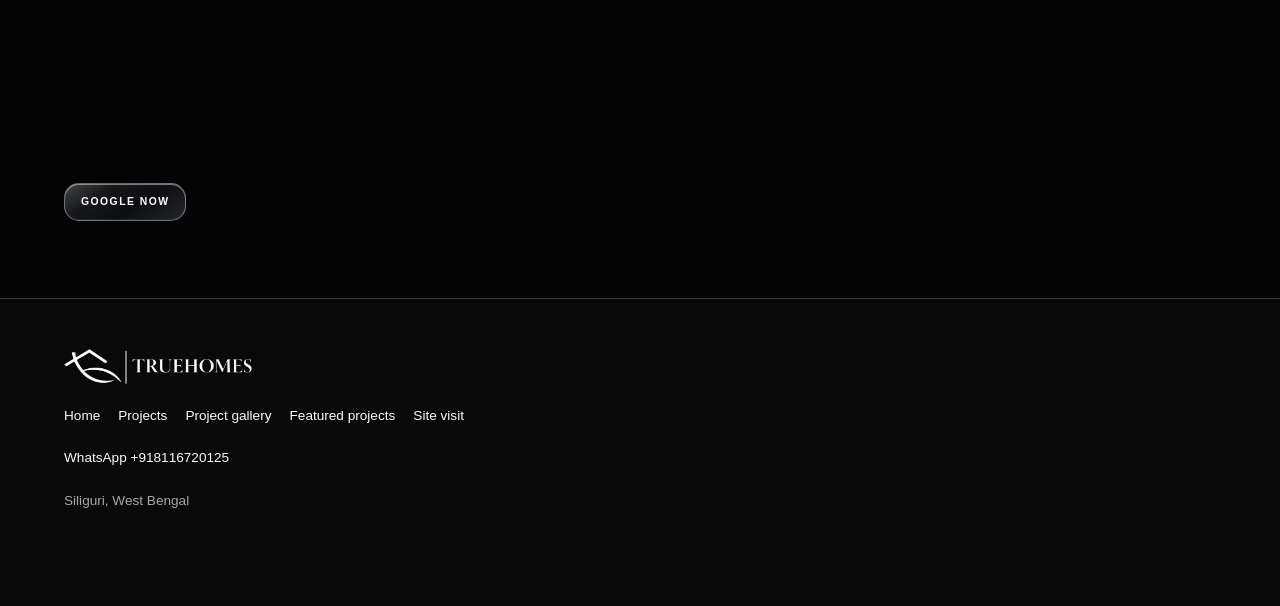
==== commit 79323b33: "Publish True Homes website changes" ====
--- a/site/index.html
+++ b/site/index.html
@@ -1,14 +1,14 @@
-<!doctype html><html lang="en-IN" data-hero-align="left" data-motion="standard" data-auto="true" data-interval="5" data-header="scroll" style="--page-bg:#050505;--page-ink:#fafafa;--body-size:16px;--heading-case:uppercase;--heading-weight:380;--hero-align:left;--hero-shade:1;--glass-blur:20px;--glass-tint:46%;--glass-radius:15px;--glass-accent:#d5dfef;--motion-time:675ms;--title-font:Arial,sans-serif"><head><meta charset="utf-8"><meta name="viewport" content="width=device-width, initial-scale=1, viewport-fit=cover"><title>True Homes | Siliguri</title><meta name="description" content="Explore properties in Siliguri and arrange a site visit on WhatsApp."><meta name="theme-color" content="#080808"><link rel="icon" href="uploads/5e3277cb-84ca-45ab-b5ee-e2d37cafb81f-TrueHomes-Favicon.ico"><link rel="stylesheet" href="store.css"><style>
-.th-project-grid{display:grid;grid-template-columns:repeat(auto-fit,minmax(min(100%,260px),1fr));gap:clamp(18px,3vw,42px)}
+<!doctype html><html lang="en-IN" data-hero-align="left" data-motion="standard" data-auto="true" data-interval="5" data-header="scroll" style="--size-logoDesktop:1.13;--size-logoPhone:1.08;--size-headerHeight:1.03;--size-menuText:1;--size-heroTitle:1;--size-sectionTitle:1;--size-projectTitle:1;--size-buttonText:1;--size-pageInset:1;--size-cardGap:1;--size-cardWidth:1;--size-cardHeight:1;--page-bg:#050505;--page-ink:#fafafa;--body-size:16px;--heading-case:uppercase;--heading-weight:380;--hero-align:left;--hero-shade:1;--glass-blur:20px;--glass-tint:46%;--glass-radius:15px;--glass-accent:#d5dfef;--motion-time:675ms;--title-font:Arial,sans-serif"><head><meta charset="utf-8"><meta name="viewport" content="width=device-width, initial-scale=1, viewport-fit=cover"><title>True Homes | Siliguri</title><meta name="description" content="Explore properties in Siliguri and arrange a site visit on WhatsApp."><meta name="theme-color" content="#080808"><link rel="icon" href="uploads/5e3277cb-84ca-45ab-b5ee-e2d37cafb81f-TrueHomes-Favicon.ico"><link rel="stylesheet" href="store.css"><style>
+.th-project-grid{display:grid;grid-template-columns:repeat(auto-fit,minmax(min(100%,calc(260px * var(--size-cardWidth,1))),1fr));gap:calc(clamp(18px,3vw,42px) * var(--size-cardGap,1))}
 .th-project-card{display:grid;align-content:start;gap:.35em;color:inherit;text-decoration:none;min-width:0}
-.th-project-card img,.th-card-placeholder{display:block;width:100%;aspect-ratio:3/2;object-fit:cover;background:linear-gradient(135deg,#303438,#131518);margin-bottom:.65em}
-.th-project-card strong{font:500 clamp(1.2rem,2.5vw,2rem)/1.18 var(--title-font,Arial,sans-serif)}
+.th-project-card img,.th-card-placeholder{display:block;width:100%;aspect-ratio:3 / calc(2 * var(--size-cardHeight,1));object-fit:cover;background:linear-gradient(135deg,#303438,#131518);margin-bottom:.65em}
+.th-project-card strong{font:500 calc(clamp(1.2rem,2.5vw,2rem) * var(--size-projectTitle,1))/1.18 var(--title-font,Arial,sans-serif)}
 .th-project-card small{font-size:.95rem;opacity:.78}
-.th-project-card:focus-visible{outline:2px solid currentColor;outline-offset:3px}</style><script defer src="store.js"></script></head><body><a class="skip" href="#main">Skip to content</a><header class="mast"><a class="brand" href="index.html" aria-label="True Homes home"><img src="assets/wordmark.png" alt="True Homes"></a><div><button data-panel="search" aria-label="Search projects"><svg aria-hidden="true" viewBox="0 0 24 24" fill="none" stroke="currentColor" stroke-width="1.5" stroke-linecap="round" stroke-linejoin="round"><circle cx="10" cy="10" r="6.5"/><path d="m15 15 6 6"/></svg></button><button data-panel="navigation" aria-label="Open menu"><svg aria-hidden="true" viewBox="0 0 24 24" fill="none" stroke="currentColor" stroke-width="1.5" stroke-linecap="round" stroke-linejoin="round"><path d="M3 8h18M3 16h18"/></svg></button></div></header><dialog id="navigation" class="sheet" aria-label="Navigation"><div class="sheet-top"><a class="brand" href="index.html" aria-label="True Homes home"><img src="assets/wordmark.png" alt="True Homes"></a><button type="button" data-dismiss aria-label="Close Navigation"><svg aria-hidden="true" viewBox="0 0 24 24" fill="none" stroke="currentColor" stroke-width="1.5" stroke-linecap="round" stroke-linejoin="round"><path d="m5 5 14 14M19 5 5 19"/></svg></button></div><nav class="sheet-links"><a class="" href="index.html">Home</a><a class="" href="index.html#projects">Projects</a><a class="" href="index.html#gallery">Project gallery</a><a class="" href="index.html#featured">Featured projects</a><a class="" href="index.html#visit">Site visit</a><a data-result href="riverdale-villas.html">Riverdale Villas<small>Tarbandha, near Bagdogra Airport, Siliguri</small></a><a data-result href="garden-villas.html">Garden Villas<small>Rangapani, Siliguri</small></a></nav><a class="sheet-contact" href="https://wa.me/918116720125?text=Hello%20True%20Homes%2C%20I%20am%20interested%20in%20your%20Siliguri%20projects.">WhatsApp ↗</a></dialog><dialog id="search" class="sheet" aria-label="Search projects"><div class="sheet-top"><a class="brand" href="index.html" aria-label="True Homes home"><img src="assets/wordmark.png" alt="True Homes"></a><button type="button" data-dismiss aria-label="Close Search projects"><svg aria-hidden="true" viewBox="0 0 24 24" fill="none" stroke="currentColor" stroke-width="1.5" stroke-linecap="round" stroke-linejoin="round"><path d="m5 5 14 14M19 5 5 19"/></svg></button></div><div class="find"><label for="query">Search projects</label><input id="query" type="search" placeholder="Project name or location"><div class="results"><a data-result href="riverdale-villas.html">Riverdale Villas<small>Tarbandha, near Bagdogra Airport, Siliguri</small></a><a data-result href="garden-villas.html">Garden Villas<small>Rangapani, Siliguri</small></a></div><p id="empty" hidden>No projects found.</p></div></dialog><main id="main"><section class="hero" id="home" style="--desktop:100svh;--mobile:100svh;--fit:cover"><picture><source media="(max-width:700px) and (orientation:portrait)" srcset="assets/cover-tall.jpg"><img alt="" src="assets/cover-wide.jpg"></picture><video muted playsinline loop preload="metadata" data-wide="assets/hero-desktop.mp4.mp4" data-tall="assets/hero-mobile.mp4.mp4"></video><div class="hero-copy"><p>Farmhouses, Villas, Flats &amp; Land</p><h1></h1><a class="button" href="#projects">See our projects</a></div></section><section id="projects" class="chapter projects"><div class="sr"><h2>Our projects</h2><p>Choose a project to see its location or ask for the latest price.</p></div><div class="carousel full" data-cycle="true" aria-label="Our projects"><div class="track" tabindex="0" aria-label="Our projects"><article class="scene"><img class="backdrop" loading="lazy" src="uploads/4bb3aff3-cbe2-46a0-8eb5-438e1df9272e-Riverdale-Villas-Siliguri.jpg" alt=""><div class="scene-copy"><h3>Riverdale Villas</h3><p>Tarbandha, near Bagdogra Airport, Siliguri</p></div><a class="glass-action" href="riverdale-villas.html">Discover the project</a></article><article class="scene"><img class="backdrop" loading="lazy" src="uploads/b795b806-cd4c-4d74-9c95-67c90e1e4d68-Screenshot-2025-05-19-124304.png" alt=""><div class="scene-copy"><h3>Garden Villas</h3><p>Rangapani, Siliguri</p></div><a class="glass-action" href="garden-villas.html">Discover the project</a></article></div><button class="arrow prev" aria-label="Previous slide"></button><button class="arrow next" aria-label="Next slide"></button><div class="dots"><button aria-label="Go to slide 1" aria-pressed="true"></button><button aria-label="Go to slide 2" aria-pressed="false"></button></div><button class="cycle" aria-label="Pause automatic slides">Ⅱ</button></div></section><section id="gallery" class="chapter gallery"><div class="section-title"><h2>Project gallery</h2></div><div class="carousel inset" data-cycle="true" aria-label="Project photos"><div class="track" tabindex="0" aria-label="Project photos"><figure><a href="riverdale-villas.html"><img class="" loading="lazy" src="uploads/0b8526fa-03da-4003-8db4-89df8c23628b-WhatsApp-Image-2026-09-29-at-3-01-47-PM.jpeg" alt="Riverdale Villas photo 1"></a><figcaption>Riverdale Villas<small>Tarbandha, near Bagdogra Airport, Siliguri</small></figcaption></figure><figure><a href="riverdale-villas.html"><img class="" loading="lazy" src="uploads/e43f36c9-2c50-4938-a882-bc5239612e5b-WhatsApp-Image-2026-09-29-at-3-01-47-PM--2-.jpeg" alt="Riverdale Villas photo 2"></a><figcaption>Riverdale Villas<small>Tarbandha, near Bagdogra Airport, Siliguri</small></figcaption></figure><figure><a href="garden-villas.html"><img class="" loading="lazy" src="uploads/60bc9bb8-9492-4589-81ac-ac30555fef29-Screenshot-2025-05-27-120240.png" alt="Garden Villas photo 1"></a><figcaption>Garden Villas<small>Rangapani, Siliguri</small></figcaption></figure><figure><a href="garden-villas.html"><img class="" loading="lazy" src="uploads/e5f18eef-5864-4f9c-92c8-0dafad20ee12-Screenshot-2025-05-19-124248.png" alt="Garden Villas photo 2"></a><figcaption>Garden Villas<small>Rangapani, Siliguri</small></figcaption></figure></div><button class="arrow prev" aria-label="Previous slide"></button><button class="arrow next" aria-label="Next slide"></button><div class="dots"><button aria-label="Go to slide 1" aria-pressed="true"></button><button aria-label="Go to slide 2" aria-pressed="false"></button><button aria-label="Go to slide 3" aria-pressed="false"></button><button aria-label="Go to slide 4" aria-pressed="false"></button></div><button class="cycle" aria-label="Pause automatic slides">Ⅱ</button></div></section><section id="help" class="chapter help"><video class="texture" muted playsinline loop preload="none" poster="assets/texture.jpg" src="assets/texture.mp4"></video><div class="texture-content"><h2>How can we help?</h2><p>Choose what you need. Your message will open in WhatsApp.</p><div class="marks"><a href="https://wa.me/918116720125?text=Hello%20True%20Homes%2C%20Please%20send%20current%20prices%20and%20available%20homes%20in%20Siliguri."><svg aria-hidden="true" viewBox="0 0 24 24" fill="none" stroke="currentColor" stroke-width="1.5" stroke-linecap="round" stroke-linejoin="round"><path d="M6 5h12M6 9h12M8 5c7 0 7 8 0 8H6l10 8"/></svg><span>Get price and availability</span></a><a href="https://wa.me/918116720125?text=Hello%20True%20Homes%2C%20Please%20share%20the%20project%20location%20on%20Google%20Maps."><svg aria-hidden="true" viewBox="0 0 24 24" fill="none" stroke="currentColor" stroke-width="1.5" stroke-linecap="round" stroke-linejoin="round"><path d="M19 10c0 5-7 11-7 11S5 15 5 10a7 7 0 1 1 14 0Z"/><circle cx="12" cy="10" r="2.5"/></svg><span>Get the location pin</span></a><a href="https://wa.me/918116720125?text=Hello%20True%20Homes%2C%20Please%20send%20available%20project%20photos%20and%20plans."><svg aria-hidden="true" viewBox="0 0 24 24" fill="none" stroke="currentColor" stroke-width="1.5" stroke-linecap="round" stroke-linejoin="round"><rect x="3" y="4" width="18" height="16" rx="1"/><circle cx="9" cy="9" r="1.6"/><path d="m4 18 6-5 4 3 3-4 4 4"/></svg><span>Ask for photos and plans</span></a></div></div></section><section id="featured" class="chapter spotlight"><div class="section-title"><h2>Featured projects</h2></div><div class="carousel layered" data-cycle="true" aria-label="Featured projects"><div class="track" tabindex="0" aria-label="Featured projects"><article class="scene"><img class="backdrop" loading="lazy" src="uploads/4bb3aff3-cbe2-46a0-8eb5-438e1df9272e-Riverdale-Villas-Siliguri.jpg" alt=""><div class="scene-copy"><h3>Riverdale Villas</h3><p>Tarbandha, near Bagdogra Airport, Siliguri</p></div><a class="glass-action" href="riverdale-villas.html">Discover the project</a><a class="inset-photo" href="riverdale-villas.html" aria-label="Explore Riverdale Villas"><img class="" loading="lazy" src="uploads/0b8526fa-03da-4003-8db4-89df8c23628b-WhatsApp-Image-2026-09-29-at-3-01-47-PM.jpeg" alt=""></a></article><article class="scene"><img class="backdrop" loading="lazy" src="uploads/b795b806-cd4c-4d74-9c95-67c90e1e4d68-Screenshot-2025-05-19-124304.png" alt=""><div class="scene-copy"><h3>Garden Villas</h3><p>Rangapani, Siliguri</p></div><a class="glass-action" href="garden-villas.html">Discover the project</a><a class="inset-photo" href="garden-villas.html" aria-label="Explore Garden Villas"><img class="" loading="lazy" src="uploads/60bc9bb8-9492-4589-81ac-ac30555fef29-Screenshot-2025-05-27-120240.png" alt=""></a></article></div><button class="arrow prev" aria-label="Previous slide"></button><button class="arrow next" aria-label="Next slide"></button><div class="dots"><button aria-label="Go to slide 1" aria-pressed="true"></button><button aria-label="Go to slide 2" aria-pressed="false"></button></div><button class="cycle" aria-label="Pause automatic slides">Ⅱ</button></div></section><section id="visit" class="chapter contact"><div class="connect-intro"><h2>Connect with <strong>True Homes</strong></h2></div><div class="contact-body"><h2>Visit a property</h2><p>Choose the project and tell us when you would like to visit. We will confirm the time and share the location on WhatsApp.</p><form class="visit-form" action="https://wa.me/918116720125"><label>Which project?<select name="text"><option>Help me choose</option><option>Riverdale Villas</option><option>Garden Villas</option></select></label><label>Preferred day or question<input maxlength="350" placeholder="For example, Sunday after 11 am"></label><button class="glass-action">Request a visit on WhatsApp</button></form></div></section><section id="custom-91ab8cca" class="editable-section" style=""><iframe class="section-frame" data-fit="auto" data-projects="" sandbox="allow-scripts" title="Custom section" style="--frame-height:500px;--phone-frame-height:500px" srcdoc="&lt;!doctype html&gt;&lt;html data-hero-align=&quot;left&quot; data-motion=&quot;standard&quot; data-auto=&quot;true&quot; data-interval=&quot;5&quot; data-header=&quot;scroll&quot; style=&quot;--page-bg:#050505;--page-ink:#fafafa;--body-size:16px;--heading-case:uppercase;--heading-weight:380;--hero-align:left;--hero-shade:1;--glass-blur:20px;--glass-tint:46%;--glass-radius:15px;--glass-accent:#d5dfef;--motion-time:675ms;--title-font:Arial,sans-serif&quot;&gt;&lt;head&gt;&lt;meta charset=&quot;utf-8&quot;&gt;&lt;meta name=&quot;viewport&quot; content=&quot;width=device-width&quot;&gt;&lt;meta http-equiv=&quot;Content-Security-Policy&quot; content=&quot;default-src &#39;none&#39;; style-src &#39;unsafe-inline&#39; https:; img-src https: data: blob:; media-src https: blob:; font-src https: data:; script-src &#39;unsafe-inline&#39;; connect-src &#39;none&#39;; form-action &#39;none&#39;; base-uri &#39;none&#39;&quot;&gt;&lt;style&gt;*{box-sizing:border-box}body{margin:0;color:#f8f6f1;background:#101211;font:16px Arial,sans-serif}img,video,svg{max-width:100%}[data-th-root]{display:flow-root;min-width:0;overflow-wrap:anywhere}
-.th-project-grid{display:grid;grid-template-columns:repeat(auto-fit,minmax(min(100%,260px),1fr));gap:clamp(18px,3vw,42px)}
+.th-project-card:focus-visible{outline:2px solid currentColor;outline-offset:3px}</style><script defer src="store.js"></script></head><body><a class="skip" href="#main">Skip to content</a><header class="mast"><a class="brand" href="index.html" aria-label="True Homes home"><img src="assets/wordmark.png" alt="True Homes"></a><div><button data-panel="search" aria-label="Search projects"><svg aria-hidden="true" viewBox="0 0 24 24" fill="none" stroke="currentColor" stroke-width="1.5" stroke-linecap="round" stroke-linejoin="round"><circle cx="10" cy="10" r="6.5"/><path d="m15 15 6 6"/></svg></button><button data-panel="navigation" aria-label="Open menu"><svg aria-hidden="true" viewBox="0 0 24 24" fill="none" stroke="currentColor" stroke-width="1.5" stroke-linecap="round" stroke-linejoin="round"><path d="M3 8h18M3 16h18"/></svg></button></div></header><dialog id="navigation" class="sheet" aria-label="Navigation"><div class="sheet-top"><a class="brand" href="index.html" aria-label="True Homes home"><img src="assets/wordmark.png" alt="True Homes"></a><button type="button" data-dismiss aria-label="Close Navigation"><svg aria-hidden="true" viewBox="0 0 24 24" fill="none" stroke="currentColor" stroke-width="1.5" stroke-linecap="round" stroke-linejoin="round"><path d="m5 5 14 14M19 5 5 19"/></svg></button></div><nav class="sheet-links"><a class="" href="index.html">Home</a><a class="" href="index.html#projects">Projects</a><a class="" href="index.html#gallery">Project gallery</a><a class="" href="index.html#featured">Featured projects</a><a class="" href="index.html#visit">Site visit</a><a data-result href="riverdale-villas.html">Riverdale Villas<small>Tarbandha, near Bagdogra Airport, Siliguri</small></a><a data-result href="garden-villas.html">Garden Villas<small>Rangapani, Siliguri</small></a></nav><a class="sheet-contact" href="https://wa.me/918116720125?text=Hello%20True%20Homes%2C%20I%20am%20interested%20in%20your%20Siliguri%20projects.">WhatsApp ↗</a></dialog><dialog id="search" class="sheet" aria-label="Search projects"><div class="sheet-top"><a class="brand" href="index.html" aria-label="True Homes home"><img src="assets/wordmark.png" alt="True Homes"></a><button type="button" data-dismiss aria-label="Close Search projects"><svg aria-hidden="true" viewBox="0 0 24 24" fill="none" stroke="currentColor" stroke-width="1.5" stroke-linecap="round" stroke-linejoin="round"><path d="m5 5 14 14M19 5 5 19"/></svg></button></div><div class="find"><label for="query">Search projects</label><input id="query" type="search" placeholder="Project name or location"><div class="results"><a data-result href="riverdale-villas.html">Riverdale Villas<small>Tarbandha, near Bagdogra Airport, Siliguri</small></a><a data-result href="garden-villas.html">Garden Villas<small>Rangapani, Siliguri</small></a></div><p id="empty" hidden>No projects found.</p></div></dialog><main id="main"><section class="hero" id="home" style="--desktop:100svh;--mobile:100svh;--fit:cover"><picture><source media="(max-width:700px) and (orientation:portrait)" srcset="assets/cover-tall.jpg"><img alt="" src="assets/cover-wide.jpg"></picture><video muted playsinline loop preload="metadata" data-wide="assets/hero-desktop.mp4.mp4" data-tall="assets/hero-mobile.mp4.mp4"></video><div class="hero-copy"><p>Farmhouses, Villas, Flats &amp; Land</p><h1></h1><a class="button" href="#projects">See our projects</a></div></section><section id="projects" class="chapter projects"><div class="sr"><h2>Our projects</h2><p>Choose a project to see its location or ask for the latest price.</p></div><div class="carousel full" data-cycle="true" aria-label="Our projects"><div class="track" tabindex="0" aria-label="Our projects"><article class="scene"><img class="backdrop" loading="lazy" src="uploads/4bb3aff3-cbe2-46a0-8eb5-438e1df9272e-Riverdale-Villas-Siliguri.jpg" alt=""><div class="scene-copy"><h3>Riverdale Villas</h3><p>Tarbandha, near Bagdogra Airport, Siliguri</p></div><a class="glass-action" href="riverdale-villas.html">Discover the project</a></article><article class="scene"><img class="backdrop" loading="lazy" src="uploads/b795b806-cd4c-4d74-9c95-67c90e1e4d68-Screenshot-2025-05-19-124304.png" alt=""><div class="scene-copy"><h3>Garden Villas</h3><p>Rangapani, Siliguri</p></div><a class="glass-action" href="garden-villas.html">Discover the project</a></article></div><button class="arrow prev" aria-label="Previous slide"></button><button class="arrow next" aria-label="Next slide"></button><div class="dots"><button aria-label="Go to slide 1" aria-pressed="true"></button><button aria-label="Go to slide 2" aria-pressed="false"></button></div><button class="cycle" aria-label="Pause automatic slides">Ⅱ</button></div></section><section id="gallery" class="chapter gallery"><div class="section-title"><h2>Project gallery</h2></div><div class="carousel inset" data-cycle="true" aria-label="Project photos"><div class="track" tabindex="0" aria-label="Project photos"><figure><a href="riverdale-villas.html"><img class="" loading="lazy" src="uploads/0b8526fa-03da-4003-8db4-89df8c23628b-WhatsApp-Image-2026-09-29-at-3-01-47-PM.jpeg" alt="Riverdale Villas photo 1"></a><figcaption>Riverdale Villas<small>Tarbandha, near Bagdogra Airport, Siliguri</small></figcaption></figure><figure><a href="riverdale-villas.html"><img class="" loading="lazy" src="uploads/e43f36c9-2c50-4938-a882-bc5239612e5b-WhatsApp-Image-2026-09-29-at-3-01-47-PM--2-.jpeg" alt="Riverdale Villas photo 2"></a><figcaption>Riverdale Villas<small>Tarbandha, near Bagdogra Airport, Siliguri</small></figcaption></figure><figure><a href="garden-villas.html"><img class="" loading="lazy" src="uploads/60bc9bb8-9492-4589-81ac-ac30555fef29-Screenshot-2025-05-27-120240.png" alt="Garden Villas photo 1"></a><figcaption>Garden Villas<small>Rangapani, Siliguri</small></figcaption></figure><figure><a href="garden-villas.html"><img class="" loading="lazy" src="uploads/e5f18eef-5864-4f9c-92c8-0dafad20ee12-Screenshot-2025-05-19-124248.png" alt="Garden Villas photo 2"></a><figcaption>Garden Villas<small>Rangapani, Siliguri</small></figcaption></figure></div><button class="arrow prev" aria-label="Previous slide"></button><button class="arrow next" aria-label="Next slide"></button><div class="dots"><button aria-label="Go to slide 1" aria-pressed="true"></button><button aria-label="Go to slide 2" aria-pressed="false"></button><button aria-label="Go to slide 3" aria-pressed="false"></button><button aria-label="Go to slide 4" aria-pressed="false"></button></div><button class="cycle" aria-label="Pause automatic slides">Ⅱ</button></div></section><section id="help" class="chapter help"><video class="texture" muted playsinline loop preload="none" poster="assets/texture.jpg" src="assets/texture.mp4"></video><div class="texture-content"><h2>How can we help?</h2><p>Choose what you need. Your message will open in WhatsApp.</p><div class="marks"><a href="https://wa.me/918116720125?text=Hello%20True%20Homes%2C%20Please%20send%20current%20prices%20and%20available%20homes%20in%20Siliguri."><svg aria-hidden="true" viewBox="0 0 24 24" fill="none" stroke="currentColor" stroke-width="1.5" stroke-linecap="round" stroke-linejoin="round"><path d="M6 5h12M6 9h12M8 5c7 0 7 8 0 8H6l10 8"/></svg><span>Get price and availability</span></a><a href="https://wa.me/918116720125?text=Hello%20True%20Homes%2C%20Please%20share%20the%20project%20location%20on%20Google%20Maps."><svg aria-hidden="true" viewBox="0 0 24 24" fill="none" stroke="currentColor" stroke-width="1.5" stroke-linecap="round" stroke-linejoin="round"><path d="M19 10c0 5-7 11-7 11S5 15 5 10a7 7 0 1 1 14 0Z"/><circle cx="12" cy="10" r="2.5"/></svg><span>Get the location pin</span></a><a href="https://wa.me/918116720125?text=Hello%20True%20Homes%2C%20Please%20send%20available%20project%20photos%20and%20plans."><svg aria-hidden="true" viewBox="0 0 24 24" fill="none" stroke="currentColor" stroke-width="1.5" stroke-linecap="round" stroke-linejoin="round"><rect x="3" y="4" width="18" height="16" rx="1"/><circle cx="9" cy="9" r="1.6"/><path d="m4 18 6-5 4 3 3-4 4 4"/></svg><span>Ask for photos and plans</span></a></div></div></section><section id="featured" class="chapter spotlight"><div class="section-title"><h2>Featured projects</h2></div><div class="carousel layered" data-cycle="true" aria-label="Featured projects"><div class="track" tabindex="0" aria-label="Featured projects"><article class="scene"><img class="backdrop" loading="lazy" src="uploads/4bb3aff3-cbe2-46a0-8eb5-438e1df9272e-Riverdale-Villas-Siliguri.jpg" alt=""><div class="scene-copy"><h3>Riverdale Villas</h3><p>Tarbandha, near Bagdogra Airport, Siliguri</p></div><a class="glass-action" href="riverdale-villas.html">Discover the project</a><a class="inset-photo" href="riverdale-villas.html" aria-label="Explore Riverdale Villas"><img class="" loading="lazy" src="uploads/0b8526fa-03da-4003-8db4-89df8c23628b-WhatsApp-Image-2026-09-29-at-3-01-47-PM.jpeg" alt=""></a></article><article class="scene"><img class="backdrop" loading="lazy" src="uploads/b795b806-cd4c-4d74-9c95-67c90e1e4d68-Screenshot-2025-05-19-124304.png" alt=""><div class="scene-copy"><h3>Garden Villas</h3><p>Rangapani, Siliguri</p></div><a class="glass-action" href="garden-villas.html">Discover the project</a><a class="inset-photo" href="garden-villas.html" aria-label="Explore Garden Villas"><img class="" loading="lazy" src="uploads/60bc9bb8-9492-4589-81ac-ac30555fef29-Screenshot-2025-05-27-120240.png" alt=""></a></article></div><button class="arrow prev" aria-label="Previous slide"></button><button class="arrow next" aria-label="Next slide"></button><div class="dots"><button aria-label="Go to slide 1" aria-pressed="true"></button><button aria-label="Go to slide 2" aria-pressed="false"></button></div><button class="cycle" aria-label="Pause automatic slides">Ⅱ</button></div></section><section id="visit" class="chapter contact"><div class="connect-intro"><h2>Connect with <strong>True Homes</strong></h2></div><div class="contact-body"><h2>Visit a property</h2><p>Choose the project and tell us when you would like to visit. We will confirm the time and share the location on WhatsApp.</p><form class="visit-form" action="https://wa.me/918116720125"><label>Which project?<select name="text"><option>Help me choose</option><option>Riverdale Villas</option><option>Garden Villas</option></select></label><label>Preferred day or question<input maxlength="350" placeholder="For example, Sunday after 11 am"></label><button class="glass-action">Request a visit on WhatsApp</button></form></div></section><section id="custom-91ab8cca" class="editable-section" style=""><iframe class="section-frame" data-fit="auto" data-projects="" sandbox="allow-scripts" title="Custom section" style="--frame-height:500px;--phone-frame-height:500px" srcdoc="&lt;!doctype html&gt;&lt;html data-hero-align=&quot;left&quot; data-motion=&quot;standard&quot; data-auto=&quot;true&quot; data-interval=&quot;5&quot; data-header=&quot;scroll&quot; style=&quot;--size-logoDesktop:1.13;--size-logoPhone:1.08;--size-headerHeight:1.03;--size-menuText:1;--size-heroTitle:1;--size-sectionTitle:1;--size-projectTitle:1;--size-buttonText:1;--size-pageInset:1;--size-cardGap:1;--size-cardWidth:1;--size-cardHeight:1;--page-bg:#050505;--page-ink:#fafafa;--body-size:16px;--heading-case:uppercase;--heading-weight:380;--hero-align:left;--hero-shade:1;--glass-blur:20px;--glass-tint:46%;--glass-radius:15px;--glass-accent:#d5dfef;--motion-time:675ms;--title-font:Arial,sans-serif&quot;&gt;&lt;head&gt;&lt;meta charset=&quot;utf-8&quot;&gt;&lt;meta name=&quot;viewport&quot; content=&quot;width=device-width&quot;&gt;&lt;meta http-equiv=&quot;Content-Security-Policy&quot; content=&quot;default-src &#39;none&#39;; style-src &#39;unsafe-inline&#39; https:; img-src https: data: blob:; media-src https: blob:; font-src https: data:; script-src &#39;unsafe-inline&#39;; connect-src &#39;none&#39;; form-action &#39;none&#39;; base-uri &#39;none&#39;&quot;&gt;&lt;style&gt;*{box-sizing:border-box}body{margin:0;color:#f8f6f1;background:#101211;font:16px Arial,sans-serif}img,video,svg{max-width:100%}[data-th-root]{display:flow-root;min-width:0;overflow-wrap:anywhere}
+.th-project-grid{display:grid;grid-template-columns:repeat(auto-fit,minmax(min(100%,calc(260px * var(--size-cardWidth,1))),1fr));gap:calc(clamp(18px,3vw,42px) * var(--size-cardGap,1))}
 .th-project-card{display:grid;align-content:start;gap:.35em;color:inherit;text-decoration:none;min-width:0}
-.th-project-card img,.th-card-placeholder{display:block;width:100%;aspect-ratio:3/2;object-fit:cover;background:linear-gradient(135deg,#303438,#131518);margin-bottom:.65em}
-.th-project-card strong{font:500 clamp(1.2rem,2.5vw,2rem)/1.18 var(--title-font,Arial,sans-serif)}
+.th-project-card img,.th-card-placeholder{display:block;width:100%;aspect-ratio:3 / calc(2 * var(--size-cardHeight,1));object-fit:cover;background:linear-gradient(135deg,#303438,#131518);margin-bottom:.65em}
+.th-project-card strong{font:500 calc(clamp(1.2rem,2.5vw,2rem) * var(--size-projectTitle,1))/1.18 var(--title-font,Arial,sans-serif)}
 .th-project-card small{font-size:.95rem;opacity:.78}
 .th-project-card:focus-visible{outline:2px solid currentColor;outline-offset:3px}html,body{overflow:hidden;margin:0;height:auto;min-height:0}html,body{color:var(--page-ink);background:var(--page-bg);font:var(--body-size)/1.5 Arial,sans-serif}h1,h2,h3{font-family:var(--title-font);font-weight:var(--heading-weight);text-transform:var(--heading-case);line-height:1.08}&lt;/style&gt;&lt;/head&gt;&lt;body&gt;&lt;div data-th-root&gt;&lt;style&gt;
   /* Hide the iframe scrollbar while preserving normal scrolling. */
--- a/site/store.css
+++ b/site/store.css
@@ -1,15 +1,15 @@
-:root{color-scheme:dark;background:#050505;color:#fafafa;font:16px/1.5 "Helvetica Neue",Arial,sans-serif;--pad:clamp(17px,5vw,76px);--line:#ffffff60;--gap:env(safe-area-inset-bottom,0px)}*{box-sizing:border-box}body,h1,h2,h3,p,figure,dl,dd{margin:0}a{color:inherit;text-decoration:none}button,input,select,textarea{font:inherit;color:inherit}button{cursor:pointer;border:0;background:none}h1,h2,h3{font-weight:380;line-height:1.06;letter-spacing:-.035em;text-transform:uppercase;text-wrap:balance}button:focus-visible,a:focus-visible,input:focus-visible,select:focus-visible,[tabindex]:focus-visible{outline:2px solid white;outline-offset:-3px}[hidden]{display:none!important}svg{display:block;width:24px;height:24px}.sr,.skip:not(:focus){position:absolute;width:1px;height:1px;clip-path:inset(50%);overflow:hidden}.skip:focus{position:fixed;z-index:20;background:#000;padding:12px}
-.mast,.sheet-top{display:flex;justify-content:space-between;align-items:center;padding:0 var(--pad);height:clamp(54px,7vw,80px)}.mast{position:fixed;z-index:8;inset:0 0 auto;background:linear-gradient(#0008,transparent);transition:transform .28s ease,background-color .25s}.mast.solid{background-color:#0a090bd9;backdrop-filter:blur(8px)}.mast.away{transform:translateY(-102%)}.mast:focus-within{transform:none}.brand img{display:block;width:clamp(122px,13vw,187px);height:auto}.mast>div{display:flex}.mast button,.sheet-top button{width:44px;height:44px;display:grid;place-items:center}
-.sheet{inset:0;margin:0 0 0 auto;padding:0;width:min(560px,100%);max-width:100%;height:100%;max-height:100dvh;border:0;color:inherit;background:linear-gradient(150deg,#131316f5,#050507e8);backdrop-filter:blur(16px);overflow:auto}.sheet::backdrop{background:#0007}.sheet[open]{display:flex;flex-direction:column}.sheet-top{flex:none}.sheet-links{display:grid;justify-items:end;text-align:right;gap:clamp(8px,1.6vh,20px);padding:clamp(24px,7vh,80px) var(--pad);margin:auto 0}.sheet-links a{text-transform:uppercase;font-size:clamp(17px,2.6vw,26px);line-height:1.2;font-weight:300}.sheet-links small,.results small{display:block;font-size:.72rem;letter-spacing:.04em;color:#c7c6c7}.sheet-contact{padding:20px var(--pad) calc(30px + var(--gap));text-align:right;text-transform:uppercase;letter-spacing:.13em;font-size:.73rem}.find{padding:8vh var(--pad)}.find label{display:block;text-transform:uppercase;letter-spacing:.12em;font-size:.76rem}.find input,.visit-form input,.visit-form select{width:100%;padding:13px 0;border:0;border-radius:0;border-bottom:1px solid #fff8;background:transparent}.find input{font-size:22px}.results a{display:block;padding:16px 0;border-bottom:1px solid #fff3}body:has(dialog[open]){overflow:hidden}
-.hero,.scene,.detail-hero,.chapter.help,.contact{position:relative;isolation:isolate;overflow:hidden}.hero{height:var(--desktop,100svh);min-height:280px;background:#050507}.hero picture,.hero picture img,.hero video,.backdrop,.texture{position:absolute;inset:0;display:block;width:100%;height:100%;object-fit:cover;z-index:-2}.hero picture img,.hero video{object-fit:var(--fit,cover)}.hero video:not(.playing){opacity:0}.hero:after,.scene:after,.detail-hero:after{content:"";position:absolute;inset:0;z-index:-1;background:linear-gradient(#0005 0%,transparent 32%,transparent 62%,#0008);pointer-events:none}.hero-copy{position:absolute;bottom:calc(68px + var(--gap));left:var(--pad);right:var(--pad);max-width:570px}.hero-copy p,.overline,.detail-hero p{letter-spacing:.16em;text-transform:uppercase;font-size:.7rem}.hero-copy h1{font-size:clamp(1.45rem,3.5vw,3.9rem);margin:4px 0 12px}.button,.glass-action,.dock a{display:inline-flex;align-items:center;justify-content:center;min-height:38px;padding:8px 16px;color:#fff;border:1px solid var(--line);border-radius:2px;background:linear-gradient(150deg,#f1f1f132,#5554 47%,#28272760);box-shadow:inset 0 1px 2px #fff3,0 3px 11px #0004;backdrop-filter:blur(7px);text-transform:uppercase;font-size:.65rem;font-weight:600;letter-spacing:.14em;text-align:center}.button:hover,.glass-action:hover,.dock a:hover{background-color:#ffffff23}.film-control,.cycle{position:absolute;right:var(--pad);bottom:calc(70px + var(--gap));padding:8px;font-size:.68rem;background:#0909096b;color:white;border:1px solid #fff4;border-radius:2px}
-.chapter,.block{scroll-margin-top:55px}.carousel{position:relative}.track{display:flex;overflow-x:auto;scroll-snap-type:x mandatory;scrollbar-width:none;overscroll-behavior-x:contain}.track::-webkit-scrollbar{display:none}.track>*{flex:0 0 100%;min-width:0;scroll-snap-align:center;scroll-snap-stop:always}.scene{height:100svh;min-height:480px;background:#131315;text-align:center}.scene-copy{position:absolute;top:clamp(66px,10svh,110px);left:10%;right:10%;text-shadow:0 1px 8px #0005}.scene h3{font-size:clamp(2rem,5.5vw,6rem)}.scene-copy p{font-size:clamp(.76rem,1.5vw,1.12rem);letter-spacing:.07em;text-transform:uppercase;margin-top:7px}.full .scene>.glass-action{position:absolute;bottom:calc(96px + var(--gap));left:50%;transform:translateX(-50%);white-space:nowrap}.arrow{position:absolute;top:50%;transform:translateY(-50%);width:46px;height:56px;display:grid;place-items:center;filter:drop-shadow(0 1px 3px #0009)}.arrow:before{content:"";width:20px;height:20px;border:solid #fff;border-width:1px 1px 0 0;transform:rotate(45deg)}.arrow.prev{left:1.6%}.arrow.next{right:1.6%}.arrow.prev:before{transform:rotate(-135deg)}.dots{position:absolute;bottom:62px;left:50%;transform:translateX(-50%);display:flex}.dots button{width:27px;height:30px;display:grid;place-items:center}.dots button:before{content:"";width:6px;height:6px;border:1px solid white;border-radius:50%;box-shadow:0 1px 3px #0007}.dots button[aria-pressed=true]:before{background:#fff;outline:1px solid #fffa;outline-offset:2px}.cycle{width:32px;right:12px;padding:4px}.section-title{text-align:center;padding:clamp(45px,7vw,108px) 20px 32px}.section-title h2,.texture-content h2,.contact-body h2{font-size:clamp(1.85rem,4.7vw,5.3rem)}.section-title p,.texture-content>p,.contact-body>p{margin:12px auto 0;max-width:54ch;color:#dedddd}
+:root{color-scheme:dark;background:#050505;color:#fafafa;font:16px/1.5 "Helvetica Neue",Arial,sans-serif;--pad:calc(clamp(17px,5vw,76px) * var(--size-pageInset,1));--line:#ffffff60;--gap:env(safe-area-inset-bottom,0px)}*{box-sizing:border-box}body,h1,h2,h3,p,figure,dl,dd{margin:0}a{color:inherit;text-decoration:none}button,input,select,textarea{font:inherit;color:inherit}button{cursor:pointer;border:0;background:none}h1,h2,h3{font-weight:380;line-height:1.06;letter-spacing:-.035em;text-transform:uppercase;text-wrap:balance}button:focus-visible,a:focus-visible,input:focus-visible,select:focus-visible,[tabindex]:focus-visible{outline:2px solid white;outline-offset:-3px}[hidden]{display:none!important}svg{display:block;width:24px;height:24px}.sr,.skip:not(:focus){position:absolute;width:1px;height:1px;clip-path:inset(50%);overflow:hidden}.skip:focus{position:fixed;z-index:20;background:#000;padding:12px}
+.mast,.sheet-top{display:flex;justify-content:space-between;align-items:center;padding:0 var(--pad);height:clamp(54px,7vw,80px)}.mast{position:fixed;z-index:8;inset:0 0 auto;background:linear-gradient(#0008,transparent);transition:transform .28s ease,background-color .25s}.mast.solid{background-color:#0a090bd9;backdrop-filter:blur(8px)}.mast.away{transform:translateY(-102%)}.mast:focus-within{transform:none}.brand img{display:block;width:calc(clamp(122px,13vw,187px) * var(--brand-scale,var(--size-logoDesktop,1)));max-width:100%;height:auto}.mast>div{display:flex}.mast button,.sheet-top button{width:44px;height:44px;display:grid;place-items:center}
+.sheet{inset:0;margin:0 0 0 auto;padding:0;width:min(560px,100%);max-width:100%;height:100%;max-height:100dvh;border:0;color:inherit;background:linear-gradient(150deg,#131316f5,#050507e8);backdrop-filter:blur(16px);overflow:auto}.sheet::backdrop{background:#0007}.sheet[open]{display:flex;flex-direction:column}.sheet-top{flex:none}.sheet-links{display:grid;justify-items:end;text-align:right;gap:clamp(8px,1.6vh,20px);padding:clamp(24px,7vh,80px) var(--pad);margin:auto 0}.sheet-links a{text-transform:uppercase;font-size:calc(clamp(17px,2.6vw,26px) * var(--size-menuText,1));line-height:1.2;font-weight:300}.sheet-links small,.results small{display:block;font-size:.72rem;letter-spacing:.04em;color:#c7c6c7}.sheet-contact{padding:20px var(--pad) calc(30px + var(--gap));text-align:right;text-transform:uppercase;letter-spacing:.13em;font-size:.73rem}.find{padding:8vh var(--pad)}.find label{display:block;text-transform:uppercase;letter-spacing:.12em;font-size:.76rem}.find input,.visit-form input,.visit-form select{width:100%;padding:13px 0;border:0;border-radius:0;border-bottom:1px solid #fff8;background:transparent}.find input{font-size:22px}.results a{display:block;padding:16px 0;border-bottom:1px solid #fff3}body:has(dialog[open]){overflow:hidden}
+.hero,.scene,.detail-hero,.chapter.help,.contact{position:relative;isolation:isolate;overflow:hidden}.hero{height:var(--desktop,100svh);min-height:280px;background:#050507}.hero picture,.hero picture img,.hero video,.backdrop,.texture{position:absolute;inset:0;display:block;width:100%;height:100%;object-fit:cover;z-index:-2}.hero picture img,.hero video{object-fit:var(--fit,cover)}.hero video:not(.playing){opacity:0}.hero:after,.scene:after,.detail-hero:after{content:"";position:absolute;inset:0;z-index:-1;background:linear-gradient(#0005 0%,transparent 32%,transparent 62%,#0008);pointer-events:none}.hero-copy{position:absolute;bottom:calc(68px + var(--gap));left:var(--pad);right:var(--pad);max-width:570px}.hero-copy p,.overline,.detail-hero p{letter-spacing:.16em;text-transform:uppercase;font-size:.7rem}.hero-copy h1{font-size:calc(clamp(1.45rem,3.5vw,3.9rem) * var(--size-heroTitle,1));margin:4px 0 12px}.button,.glass-action,.dock a{display:inline-flex;align-items:center;justify-content:center;min-height:38px;padding:8px 16px;color:#fff;border:1px solid var(--line);border-radius:2px;background:linear-gradient(150deg,#f1f1f132,#5554 47%,#28272760);box-shadow:inset 0 1px 2px #fff3,0 3px 11px #0004;backdrop-filter:blur(7px);text-transform:uppercase;font-size:calc(.65rem * var(--size-buttonText,1));font-weight:600;letter-spacing:.14em;text-align:center}.button:hover,.glass-action:hover,.dock a:hover{background-color:#ffffff23}.film-control,.cycle{position:absolute;right:var(--pad);bottom:calc(70px + var(--gap));padding:8px;font-size:.68rem;background:#0909096b;color:white;border:1px solid #fff4;border-radius:2px}
+.chapter,.block{scroll-margin-top:55px}.carousel{position:relative}.track{display:flex;overflow-x:auto;scroll-snap-type:x mandatory;scrollbar-width:none;overscroll-behavior-x:contain}.track::-webkit-scrollbar{display:none}.track>*{flex:0 0 100%;min-width:0;scroll-snap-align:center;scroll-snap-stop:always}.scene{height:100svh;min-height:480px;background:#131315;text-align:center}.scene-copy{position:absolute;top:clamp(66px,10svh,110px);left:10%;right:10%;text-shadow:0 1px 8px #0005}.scene h3{font-size:calc(clamp(2rem,5.5vw,6rem) * var(--size-projectTitle,1))}.scene-copy p{font-size:clamp(.76rem,1.5vw,1.12rem);letter-spacing:.07em;text-transform:uppercase;margin-top:7px}.full .scene>.glass-action{position:absolute;bottom:calc(96px + var(--gap));left:50%;transform:translateX(-50%);white-space:nowrap}.arrow{position:absolute;top:50%;transform:translateY(-50%);width:46px;height:56px;display:grid;place-items:center;filter:drop-shadow(0 1px 3px #0009)}.arrow:before{content:"";width:20px;height:20px;border:solid #fff;border-width:1px 1px 0 0;transform:rotate(45deg)}.arrow.prev{left:1.6%}.arrow.next{right:1.6%}.arrow.prev:before{transform:rotate(-135deg)}.dots{position:absolute;bottom:62px;left:50%;transform:translateX(-50%);display:flex}.dots button{width:27px;height:30px;display:grid;place-items:center}.dots button:before{content:"";width:6px;height:6px;border:1px solid white;border-radius:50%;box-shadow:0 1px 3px #0007}.dots button[aria-pressed=true]:before{background:#fff;outline:1px solid #fffa;outline-offset:2px}.cycle{width:32px;right:12px;padding:4px}.section-title{text-align:center;padding:clamp(45px,7vw,108px) 20px 32px}.section-title h2,.texture-content h2,.contact-body h2{font-size:calc(clamp(1.85rem,4.7vw,5.3rem) * var(--size-sectionTitle,1))}.section-title p,.texture-content>p,.contact-body>p{margin:12px auto 0;max-width:54ch;color:#dedddd}
 .gallery{padding:0 3.3vw clamp(48px,8vw,110px)}.inset{max-width:950px;margin:auto;--frame:clamp(315px,47vw,550px)}.inset figure img{display:block;width:100%;height:var(--frame);object-fit:cover}.inset figcaption{text-align:center;padding:22px 8px 10px;text-transform:uppercase;font-size:.85rem}.inset figcaption small{display:block;font-size:.72rem;font-weight:300;margin-top:6px}.inset .arrow{top:calc(var(--frame) / 2)}.inset .dots{top:calc(var(--frame) - 39px);bottom:auto}.inset .cycle{top:calc(var(--frame) - 35px);bottom:auto}
 .help{min-height:83svh;display:grid;place-items:center;text-align:center;padding:72px var(--pad)}.texture-content{max-width:640px;width:100%;padding:35px 10px;background:radial-gradient(ellipse,#060607e8 18%,#070708a3 58%,transparent 75%)}.marks{display:grid;grid-template-columns:repeat(2,minmax(0,1fr));gap:26px 10px;margin:40px auto 0;max-width:520px}.marks a{display:grid;justify-items:center;gap:10px;padding:8px;text-transform:uppercase;letter-spacing:.08em;font-size:.7rem}.marks svg{width:32px;height:32px}.marks a:last-child:nth-child(odd){grid-column:1/-1}
 .layered .scene{height:90svh}.layered .backdrop{filter:brightness(.6)}.layered .scene-copy{top:9%}.layered .glass-action{position:absolute;top:31%;left:50%;transform:translateX(-50%);white-space:nowrap}.inset-photo{display:block;position:absolute;left:50%;top:45%;width:min(74%,720px);height:36%;transform:translateX(-50%);box-shadow:0 15px 30px #0005}.inset-photo img{width:100%;height:100%;object-fit:cover}.layered .arrow{top:64%}
-.contact{background:linear-gradient(#33233778,#15121de6 55%,#080709ed),url(assets/terrace.jpg) center/cover}.connect-intro{min-height:55svh;display:grid;place-items:center;text-align:center;background:linear-gradient(145deg,#a771b05c,transparent 70%)}.connect-intro h2{font-size:clamp(1.9rem,5vw,5.6rem);font-weight:250}.connect-intro strong{display:block;font-weight:600}.contact-body{width:min(100%,900px);padding:clamp(45px,7vw,100px) var(--pad);margin:auto}.visit-form label{display:block;margin:22px 0;text-transform:uppercase;font-size:.7rem;letter-spacing:.12em}.visit-form select,.visit-form input{font-size:1rem;text-transform:none;letter-spacing:normal}.visit-form option{background:#151318}.visit-form .glass-action{width:100%}
-.dock{position:fixed;z-index:7;bottom:calc(12px + var(--gap));left:50%;transform:translateX(-50%);width:min(78vw,420px);display:flex;justify-content:center;gap:clamp(7px,2vw,16px)}.dock a{min-width:0;flex:1;padding:9px 8px;background-color:#3335}.dock svg{width:17px;height:17px}.dock span{margin-left:6px;font-size:.58rem}.dock.round{left:auto;right:12px;transform:none;bottom:25px;width:auto;flex-direction:column;gap:8px}.dock.round a{border-radius:50%;width:41px;height:41px;background:#0707088c}.dock.round span{display:none}footer{display:grid;gap:22px;padding:50px var(--pad) calc(95px + var(--gap));background:#090909;border-top:1px solid #fff3;font-size:.85rem}footer nav{display:flex;gap:18px;flex-wrap:wrap}footer p{color:#a8a8a8}
-.detail-hero{height:88svh;min-height:440px;display:grid;align-items:end;padding:60px var(--pad)}.detail-hero>div{max-width:750px}.detail-hero h1{font-size:clamp(3rem,8vw,8rem);margin:8px 0 24px}.detail-chapter,.block,.custom-project{max-width:1280px;margin:auto;padding:clamp(54px,8vw,120px) var(--pad)}.detail-chapter h2,.block h2,.custom-project h1{font-size:clamp(2rem,4.5vw,5rem)}.detail-chapter.intro{max-width:900px}.detail-chapter.intro h2{margin:10px 0}.detail-chapter.intro h2:after{content:"";display:block;width:60px;height:1px;background:#eee;margin:20px 0}.detail-chapter .glass-action{margin-top:22px}.project-gallery{padding:0 3vw}.detail-chapter dl{margin-top:22px}.detail-chapter dl>div{display:grid;grid-template-columns:1fr 2fr;gap:12px;padding:14px 0;border-bottom:1px solid #555}.detail-chapter dt{color:#b6b4b4}.interest{text-align:center;background:linear-gradient(#0009,#000b),url(assets/texture.jpg) center/cover}.plan-grid,.photos{display:grid;grid-template-columns:repeat(auto-fit,minmax(min(210px,100%),1fr));gap:18px;margin-top:20px}.plan img,.photos img,.story-img{display:block;width:100%;max-height:70vh;object-fit:cover}.custom-project iframe,.block iframe,.project-page>iframe{display:block;width:100%;border:0}.custom-project:first-child,main>.block:first-child{padding-top:100px}.actions{display:flex;gap:15px;align-items:center;flex-wrap:wrap}.plain,.back{text-decoration:underline}.block>p{margin:16px 0}.project-page>iframe{max-width:1200px;margin:auto}
-@media(max-width:700px){.hero{height:var(--mobile,100svh)}.hero-copy{max-width:64%;bottom:66px}.hero-copy h1{font-size:clamp(1.12rem,5vw,2.3rem)}.hero-copy p{font-size:.55rem}.hero-copy .button{padding:6px 10px;font-size:.57rem;min-height:29px}.sheet{width:100%}.sheet-links{padding-right:8vw}.inset{--frame:clamp(275px,86vw,570px)}.dock{width:77vw}.dock span{display:none}.dock a{min-height:37px}.full .scene-copy{top:10%}.full .glass-action{font-size:.59rem}.contact-body{padding-inline:7vw}.scene-copy p{font-size:.73rem}.scene h3{font-size:clamp(1.8rem,8vw,3.4rem)}}
+.contact{background:linear-gradient(#33233778,#15121de6 55%,#080709ed),url(assets/terrace.jpg) center/cover}.connect-intro{min-height:55svh;display:grid;place-items:center;text-align:center;background:linear-gradient(145deg,#a771b05c,transparent 70%)}.connect-intro h2{font-size:calc(clamp(1.9rem,5vw,5.6rem) * var(--size-sectionTitle,1));font-weight:250}.connect-intro strong{display:block;font-weight:600}.contact-body{width:min(100%,900px);padding:clamp(45px,7vw,100px) var(--pad);margin:auto}.visit-form label{display:block;margin:22px 0;text-transform:uppercase;font-size:.7rem;letter-spacing:.12em}.visit-form select,.visit-form input{font-size:1rem;text-transform:none;letter-spacing:normal}.visit-form option{background:#151318}.visit-form .glass-action{width:100%}
+.dock{position:fixed;z-index:7;bottom:calc(12px + var(--gap));left:50%;transform:translateX(-50%);width:min(78vw,420px);display:flex;justify-content:center;gap:clamp(7px,2vw,16px)}.dock a{min-width:0;flex:1;padding:9px 8px;background-color:#3335}.dock svg{width:17px;height:17px}.dock span{margin-left:6px;font-size:calc(.58rem * var(--size-buttonText,1))}.dock.round{left:auto;right:12px;transform:none;bottom:25px;width:auto;flex-direction:column;gap:8px}.dock.round a{border-radius:50%;width:41px;height:41px;background:#0707088c}.dock.round span{display:none}footer{display:grid;gap:22px;padding:50px var(--pad) calc(95px + var(--gap));background:#090909;border-top:1px solid #fff3;font-size:.85rem}footer nav{display:flex;gap:18px;flex-wrap:wrap}footer p{color:#a8a8a8}
+.detail-hero{height:88svh;min-height:440px;display:grid;align-items:end;padding:60px var(--pad)}.detail-hero>div{max-width:750px}.detail-hero h1{font-size:calc(clamp(3rem,8vw,8rem) * var(--size-heroTitle,1));margin:8px 0 24px}.detail-chapter,.block,.custom-project{max-width:1280px;margin:auto;padding:clamp(54px,8vw,120px) var(--pad)}.detail-chapter h2,.block h2,.custom-project h1{font-size:calc(clamp(2rem,4.5vw,5rem) * var(--size-sectionTitle,1))}.detail-chapter.intro{max-width:900px}.detail-chapter.intro h2{margin:10px 0}.detail-chapter.intro h2:after{content:"";display:block;width:60px;height:1px;background:#eee;margin:20px 0}.detail-chapter .glass-action{margin-top:22px}.project-gallery{padding:0 3vw}.detail-chapter dl{margin-top:22px}.detail-chapter dl>div{display:grid;grid-template-columns:1fr 2fr;gap:12px;padding:14px 0;border-bottom:1px solid #555}.detail-chapter dt{color:#b6b4b4}.interest{text-align:center;background:linear-gradient(#0009,#000b),url(assets/texture.jpg) center/cover}.plan-grid,.photos{display:grid;grid-template-columns:repeat(auto-fit,minmax(min(210px,100%),1fr));gap:18px;margin-top:20px}.plan img,.photos img,.story-img{display:block;width:100%;max-height:70vh;object-fit:cover}.custom-project iframe,.block iframe,.project-page>iframe{display:block;width:100%;border:0}.custom-project:first-child,main>.block:first-child{padding-top:100px}.actions{display:flex;gap:15px;align-items:center;flex-wrap:wrap}.plain,.back{text-decoration:underline}.block>p{margin:16px 0}.project-page>iframe{max-width:1200px;margin:auto}
+@media(max-width:700px){.hero{height:var(--mobile,100svh)}.hero-copy{max-width:64%;bottom:66px}.hero-copy h1{font-size:calc(clamp(1.12rem,5vw,2.3rem) * var(--size-heroTitle,1))}.hero-copy p{font-size:.55rem}.hero-copy .button{padding:6px 10px;font-size:calc(.57rem * var(--size-buttonText,1));min-height:29px}.sheet{width:100%}.sheet-links{padding-right:8vw}.inset{--frame:clamp(275px,86vw,570px)}.dock{width:77vw}.dock span{display:none}.dock a{min-height:37px}.full .scene-copy{top:10%}.full .glass-action{font-size:calc(.59rem * var(--size-buttonText,1))}.contact-body{padding-inline:7vw}.scene-copy p{font-size:.73rem}.scene h3{font-size:calc(clamp(1.8rem,8vw,3.4rem) * var(--size-projectTitle,1))}}
 @media(prefers-reduced-motion:no-preference){html{scroll-behavior:smooth}.sheet[open]{animation:drawer .38s cubic-bezier(.22,.75,.2,1)}.sheet[open] .sheet-links a{animation:rise .45s both;animation-delay:calc(var(--i,0)*35ms)}.scene .backdrop{will-change:transform;transform:translateX(var(--pan,0%)) scale(1.065)}.scene-copy,.inset-photo{transition:opacity .5s,translate .55s}.scene[data-current=false] .scene-copy,.scene[data-current=false] .inset-photo{opacity:.45;translate:0 12px}.reveal{transition:opacity .6s ease,transform .65s cubic-bezier(.18,.73,.23,1)}.reveal.waiting{opacity:0;transform:translateY(24px)}@keyframes drawer{from{transform:translateX(100%);opacity:.45}to{transform:none;opacity:1}}@keyframes rise{from{opacity:.1;transform:translateY(12px)}to{opacity:1;transform:none}}}
 @supports (animation-timeline:view()) {
  @media(prefers-reduced-motion:no-preference){
@@ -40,7 +40,7 @@
  box-shadow:var(--glass-shadow);
  color:#fff;
 }
-.mast,.mast.solid{inset:max(8px,env(safe-area-inset-top)) clamp(10px,2vw,34px) auto;height:clamp(48px,6vw,66px);padding:0 clamp(13px,2.5vw,40px)}
+.mast,.mast.solid{inset:max(8px,env(safe-area-inset-top)) clamp(10px,2vw,34px) auto;height:calc(clamp(48px,6vw,66px) * var(--size-headerHeight,1));padding:0 clamp(13px,2.5vw,40px)}
 .mast.away{transform:translateY(calc(-100% - 42px - env(safe-area-inset-top)))}
 .mast:focus-within{transform:none}.mast>div{gap:6px}.mast button,.sheet-top button{width:36px;height:36px}.mast svg,.sheet-top svg{width:19px;height:19px}
 .sheet{background-color:rgb(18 22 28 / clamp(60%,var(--glass-tint),90%));border-radius:var(--glass-radius) 0 0 var(--glass-radius)}
@@ -74,7 +74,11 @@
 @media(max-width:700px){iframe.section-frame{height:var(--phone-frame-height)}}
 
 .editable-section{min-width:0;padding:var(--space-top,clamp(40px,6vw,88px)) var(--space-side,var(--pad)) var(--space-bottom,clamp(40px,6vw,88px))}
-.editable-section>h2{font-size:clamp(2rem,4.5vw,5rem);margin-bottom:.4em}
+.editable-section>h2{font-size:calc(clamp(2rem,4.5vw,5rem) * var(--size-sectionTitle,1));margin-bottom:.4em}
 .editable-section>p{margin-bottom:1.25em}.editable-section>.button{margin-top:1rem}
 .collection-cover{width:100%;max-height:65vh;object-fit:cover;display:block;margin-bottom:1.5rem}
 @media(max-width:700px){.editable-section{padding:var(--space-phoneTop,var(--space-top,36px)) var(--space-phoneSide,var(--space-side,var(--pad))) var(--space-phoneBottom,var(--space-bottom,36px))}}
+
+.mast .brand,.sheet-top .brand{min-width:0;max-width:calc(100% - 85px)}
+.mast .brand img,.sheet-top .brand img{max-height:calc(clamp(48px,6vw,66px) * var(--size-headerHeight,1) - 8px);object-fit:contain;object-position:left center}
+@media(max-width:700px){.brand{--brand-scale:var(--size-logoPhone,1)}}
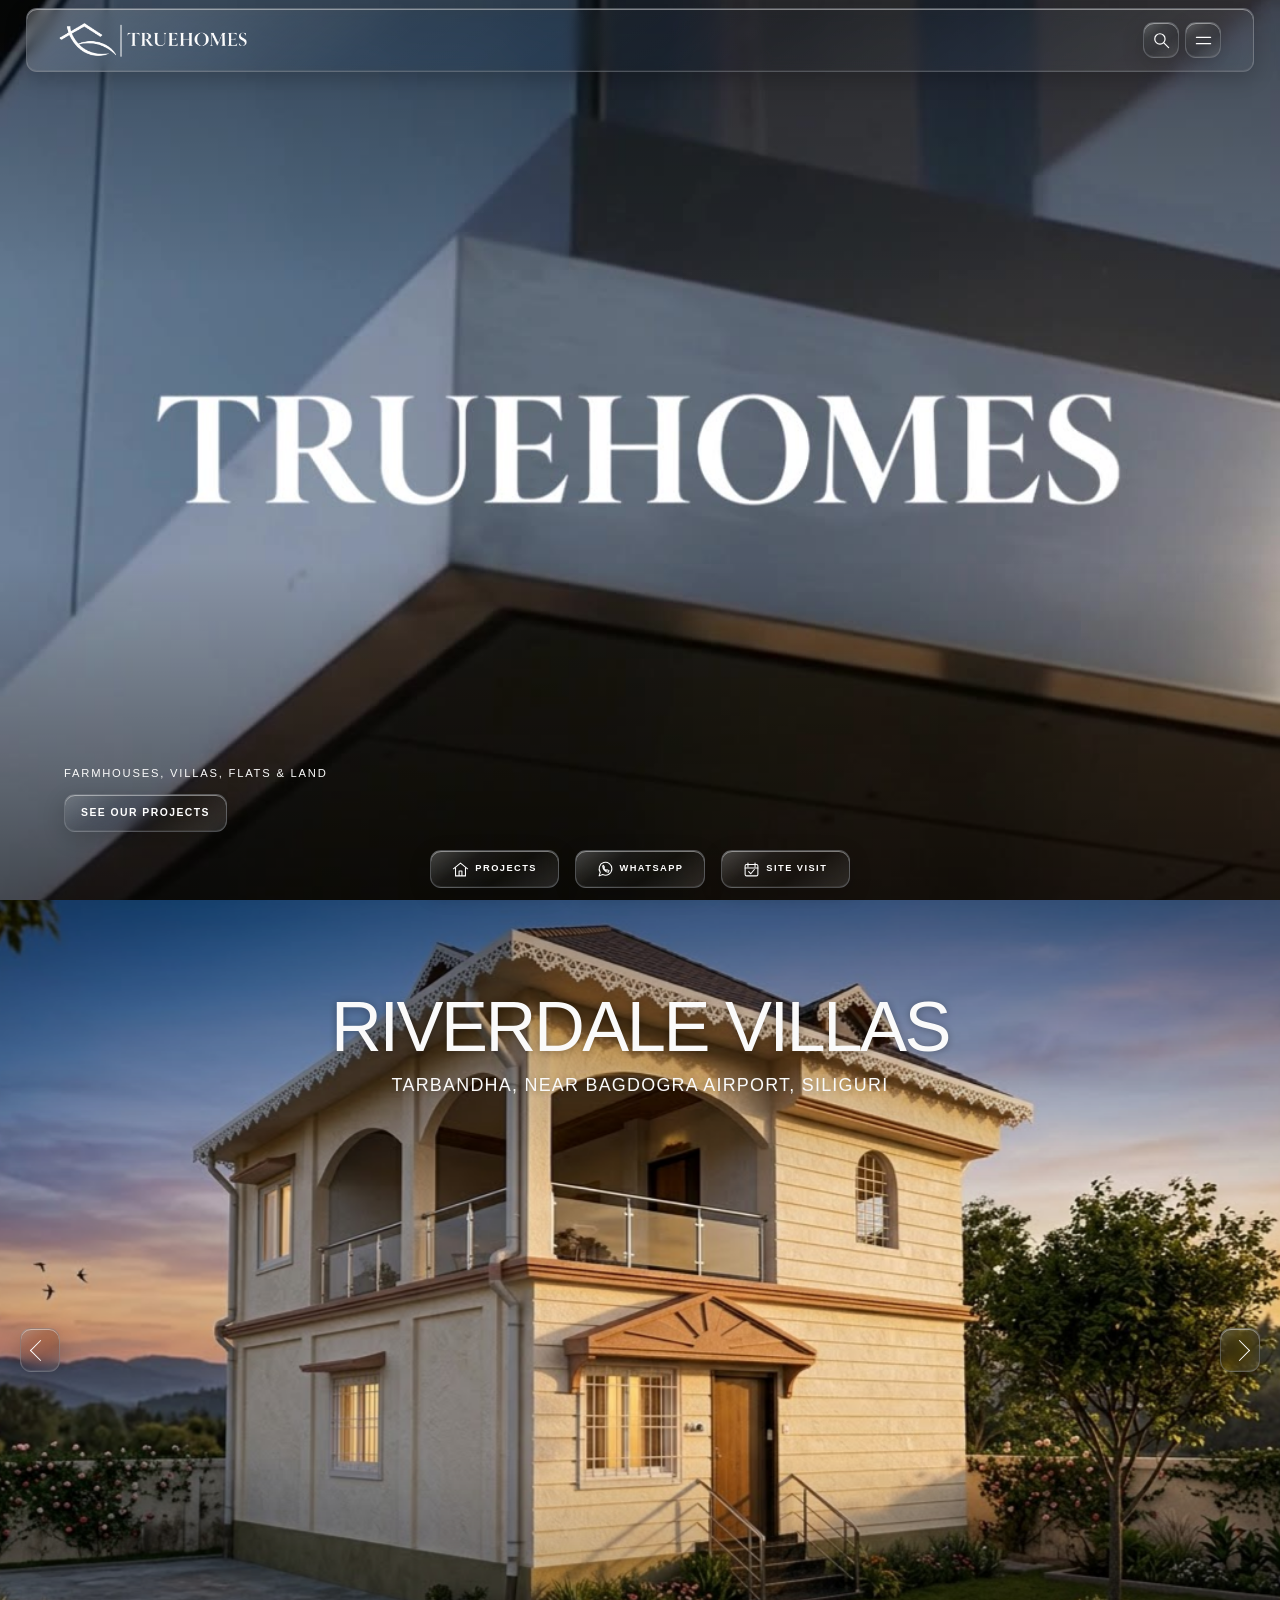
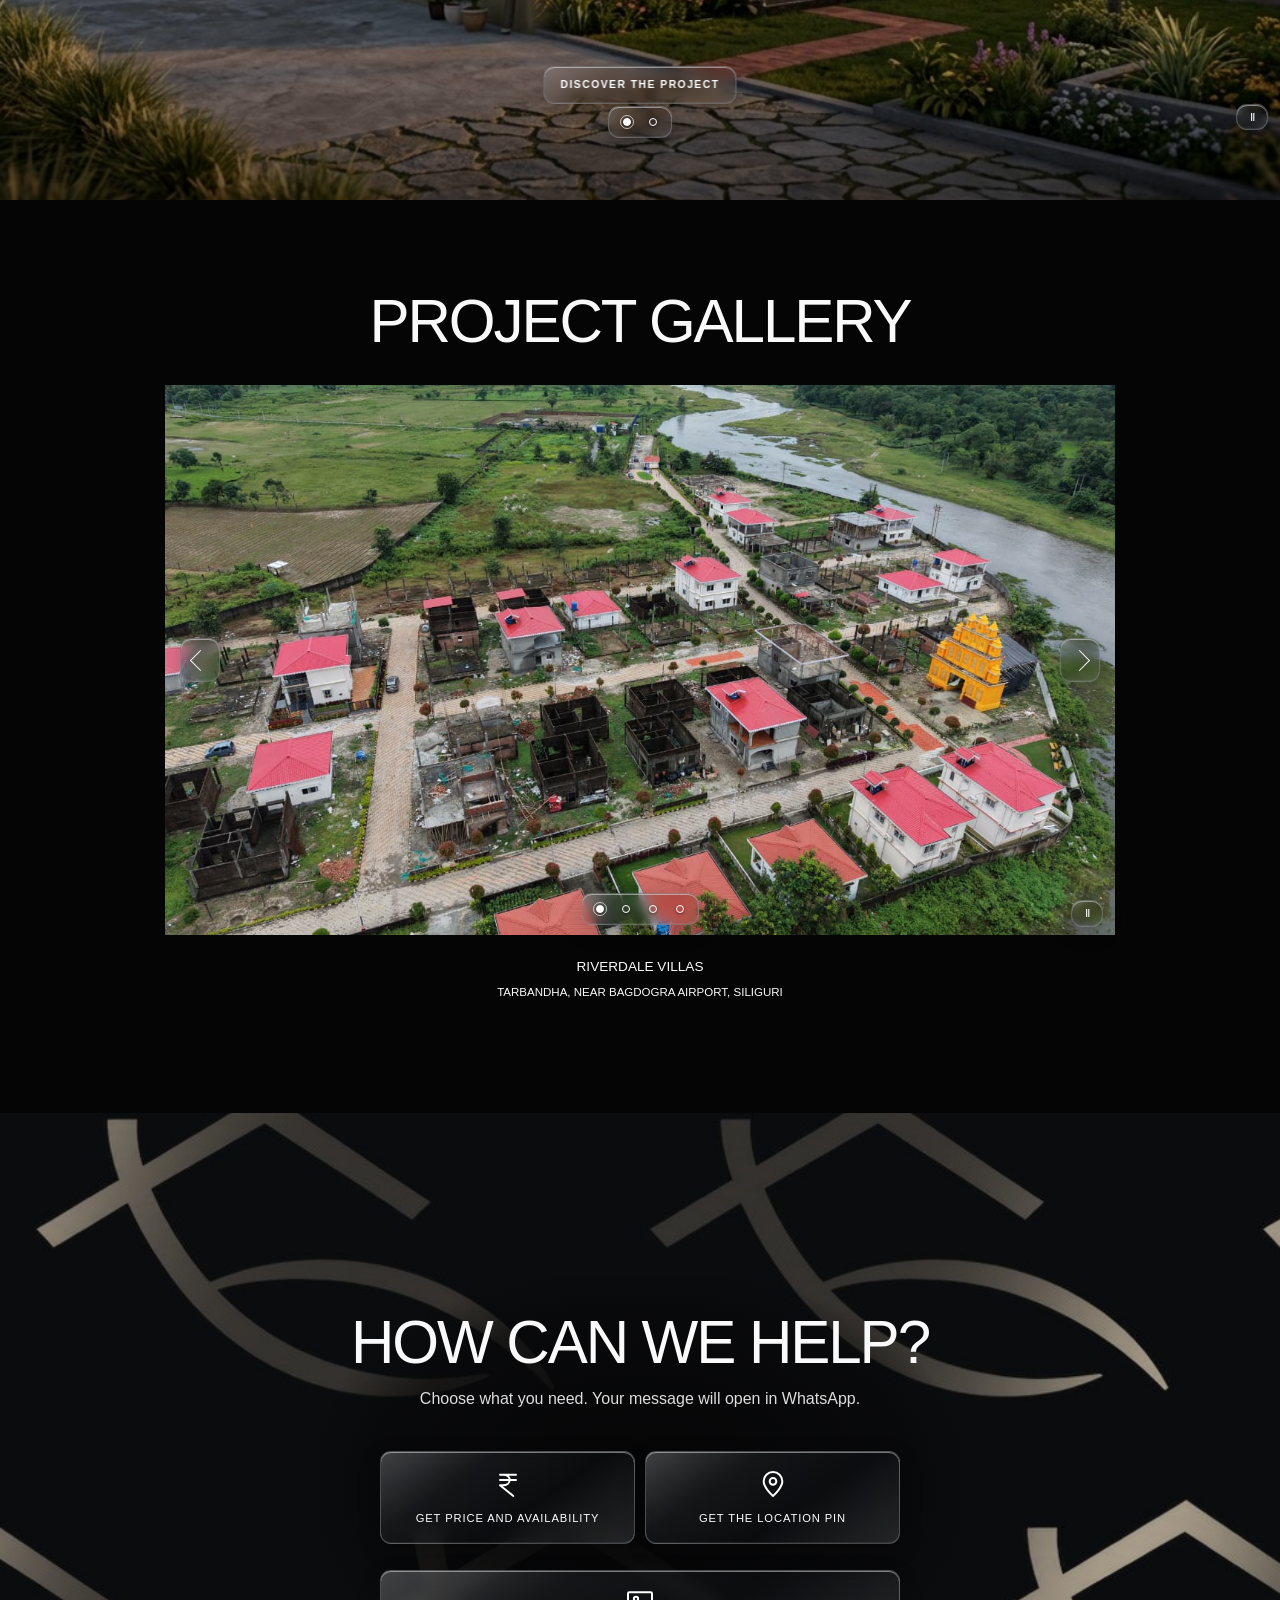
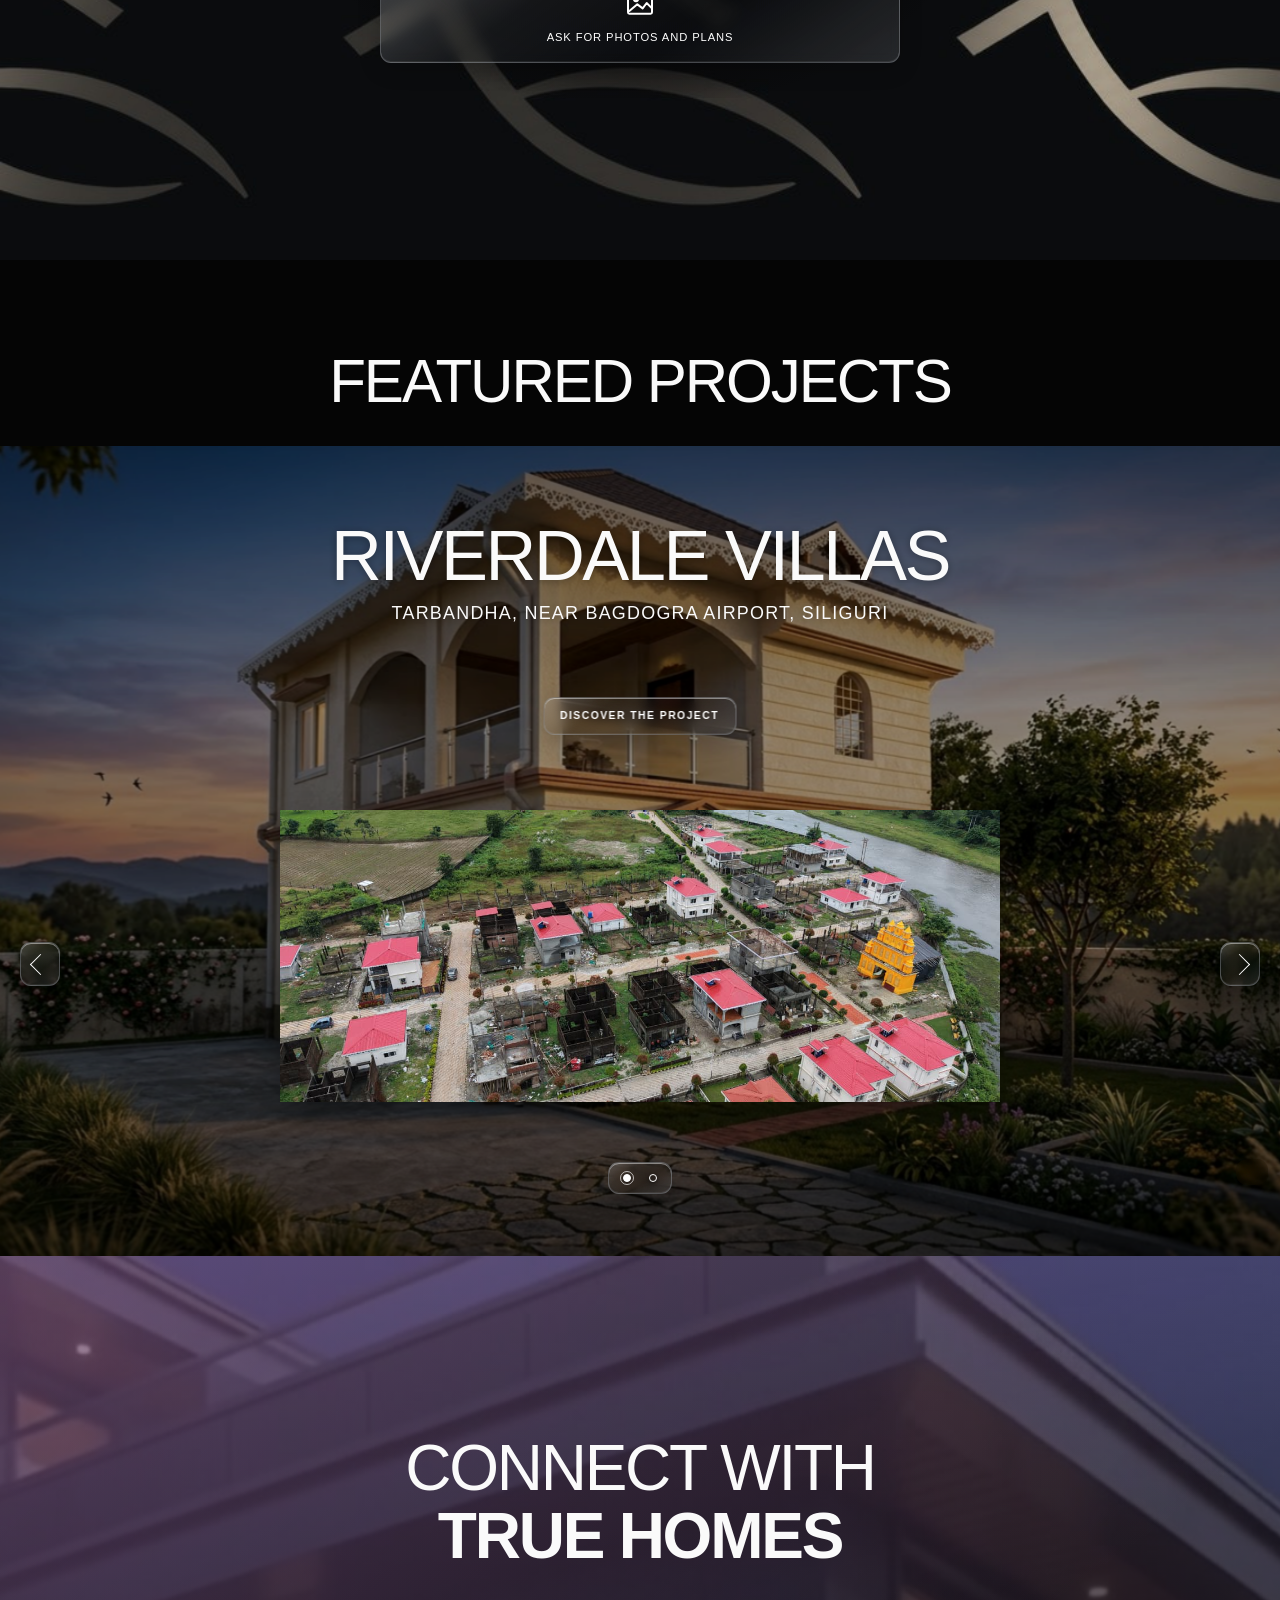
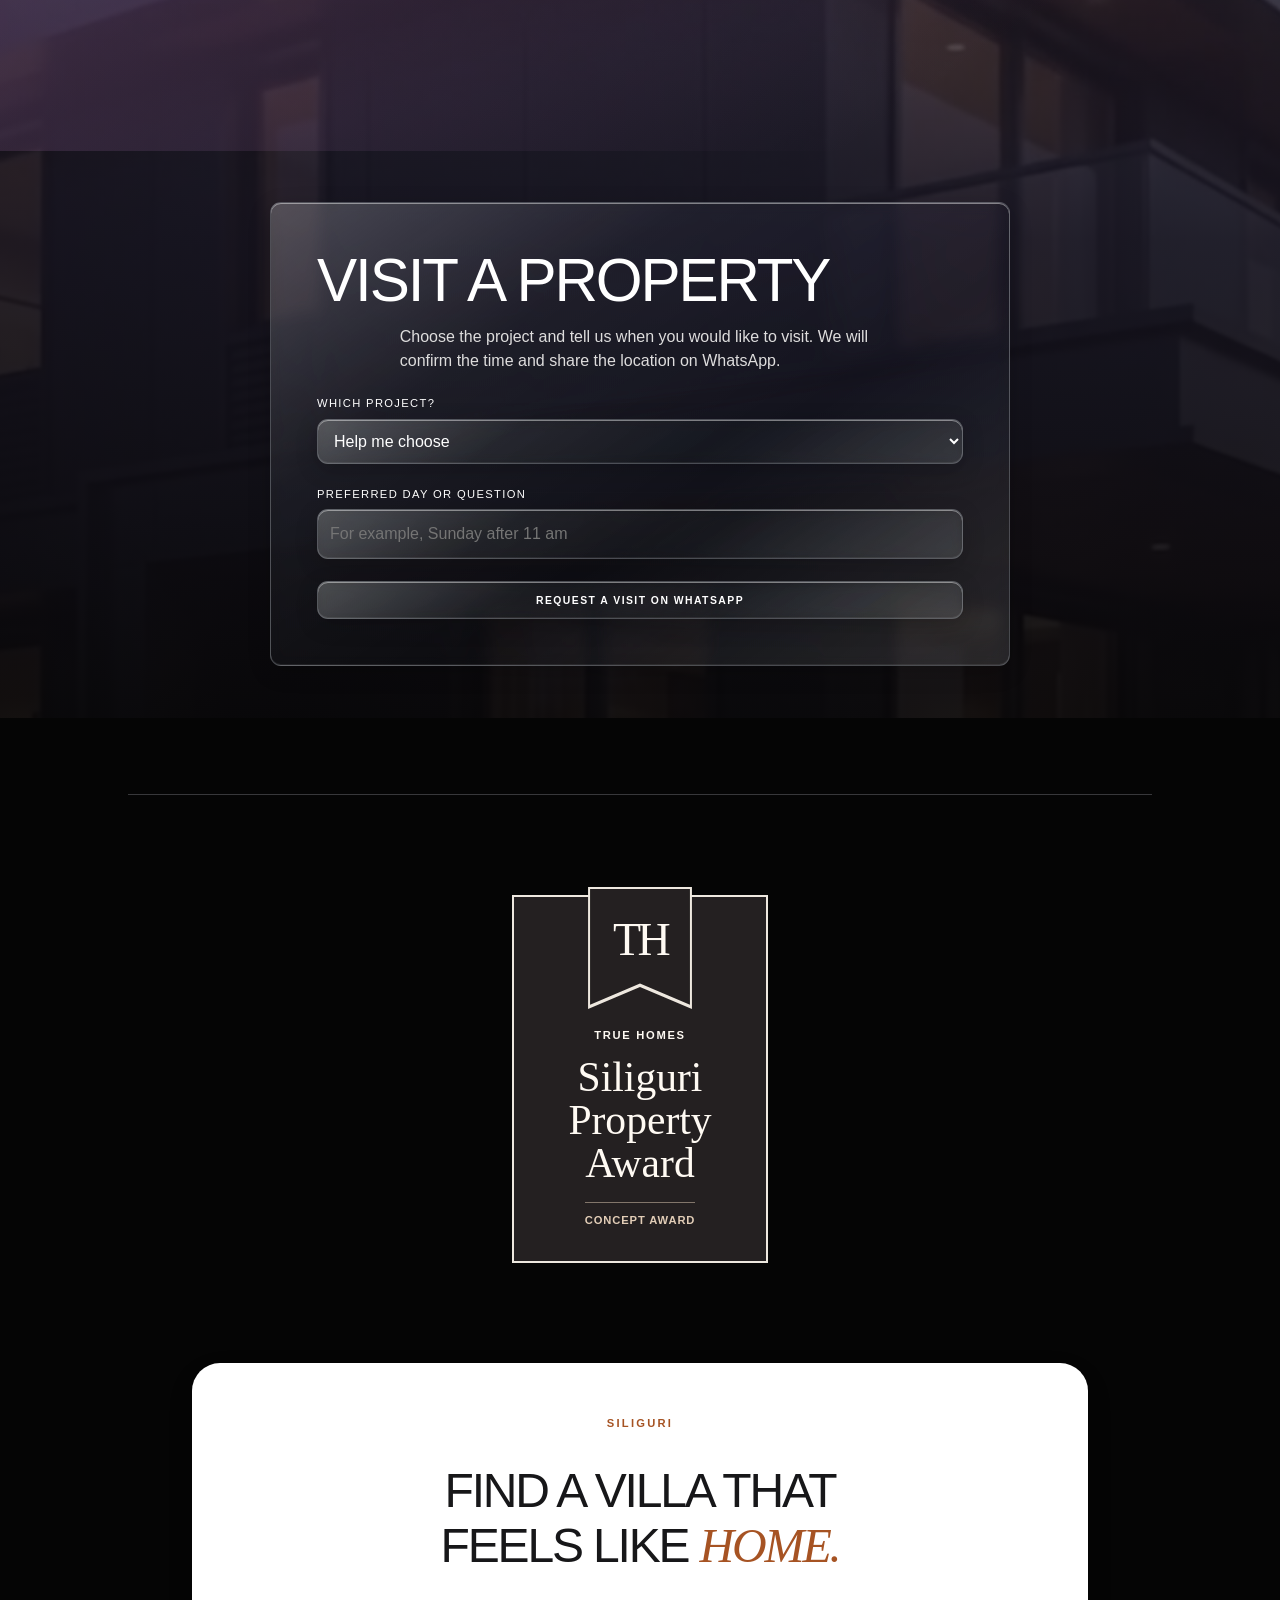
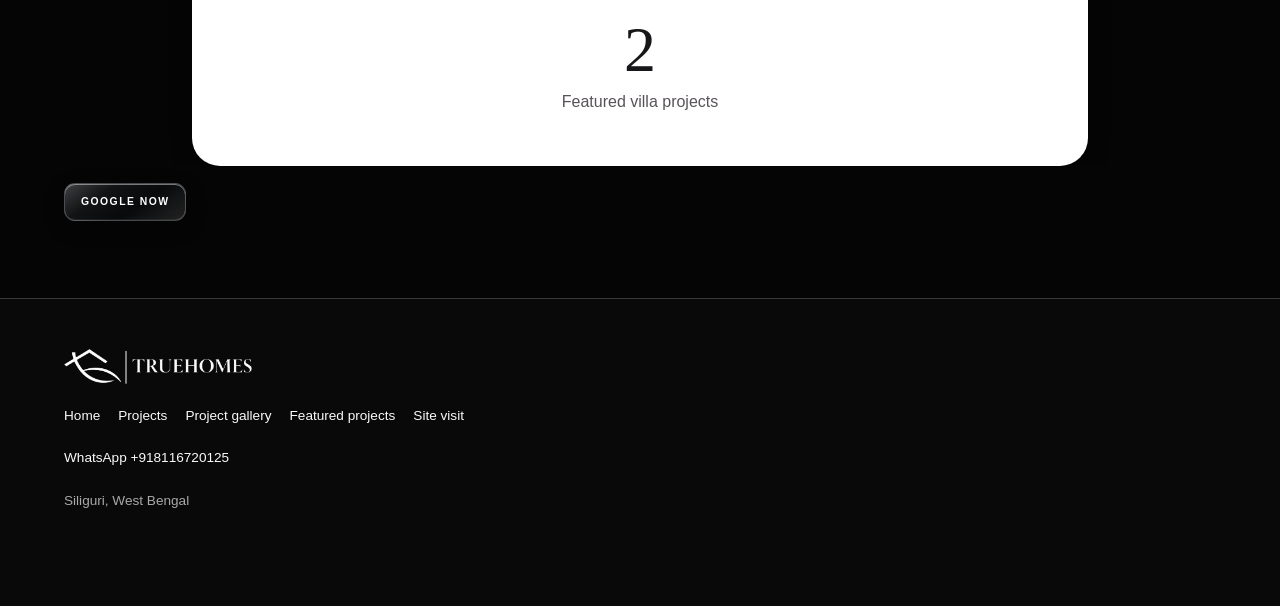
==== commit 70098a2c: "Publish True Homes website changes" ====
--- a/site/index.html
+++ b/site/index.html
@@ -1,10 +1,10 @@
-<!doctype html><html lang="en-IN" data-hero-align="left" data-motion="standard" data-auto="true" data-interval="5" data-header="scroll" style="--size-logoDesktop:1.13;--size-logoPhone:1.08;--size-headerHeight:1.03;--size-menuText:1;--size-heroTitle:1;--size-sectionTitle:1;--size-projectTitle:1;--size-buttonText:1;--size-pageInset:1;--size-cardGap:1;--size-cardWidth:1;--size-cardHeight:1;--page-bg:#050505;--page-ink:#fafafa;--body-size:16px;--heading-case:uppercase;--heading-weight:380;--hero-align:left;--hero-shade:1;--glass-blur:20px;--glass-tint:46%;--glass-radius:15px;--glass-accent:#d5dfef;--motion-time:675ms;--title-font:Arial,sans-serif"><head><meta charset="utf-8"><meta name="viewport" content="width=device-width, initial-scale=1, viewport-fit=cover"><title>True Homes | Siliguri</title><meta name="description" content="Explore properties in Siliguri and arrange a site visit on WhatsApp."><meta name="theme-color" content="#080808"><link rel="icon" href="uploads/5e3277cb-84ca-45ab-b5ee-e2d37cafb81f-TrueHomes-Favicon.ico"><link rel="stylesheet" href="store.css"><style>
+<!doctype html><html lang="en-IN" data-hero-align="left" data-motion="standard" data-auto="true" data-interval="5" data-header="scroll" style="--size-logoDesktop:1.13;--size-logoPhone:1.08;--size-headerHeight:0.97;--size-menuText:0.85;--size-heroTitle:1;--size-sectionTitle:1;--size-projectTitle:1;--size-buttonText:1;--size-pageInset:1;--size-cardGap:1;--size-cardWidth:1;--size-cardHeight:1;--page-bg:#050505;--page-ink:#fafafa;--body-size:16px;--heading-case:uppercase;--heading-weight:380;--hero-align:left;--hero-shade:1;--glass-blur:6px;--glass-tint:25%;--glass-radius:11px;--glass-accent:#8d929a;--motion-time:675ms;--title-font:Arial,sans-serif"><head><meta charset="utf-8"><meta name="viewport" content="width=device-width, initial-scale=1, viewport-fit=cover"><title>True Homes | Siliguri</title><meta name="description" content="Explore properties in Siliguri and arrange a site visit on WhatsApp."><meta name="theme-color" content="#080808"><link rel="icon" href="uploads/5e3277cb-84ca-45ab-b5ee-e2d37cafb81f-TrueHomes-Favicon.ico"><link rel="stylesheet" href="store.css"><style>
 .th-project-grid{display:grid;grid-template-columns:repeat(auto-fit,minmax(min(100%,calc(260px * var(--size-cardWidth,1))),1fr));gap:calc(clamp(18px,3vw,42px) * var(--size-cardGap,1))}
 .th-project-card{display:grid;align-content:start;gap:.35em;color:inherit;text-decoration:none;min-width:0}
 .th-project-card img,.th-card-placeholder{display:block;width:100%;aspect-ratio:3 / calc(2 * var(--size-cardHeight,1));object-fit:cover;background:linear-gradient(135deg,#303438,#131518);margin-bottom:.65em}
 .th-project-card strong{font:500 calc(clamp(1.2rem,2.5vw,2rem) * var(--size-projectTitle,1))/1.18 var(--title-font,Arial,sans-serif)}
 .th-project-card small{font-size:.95rem;opacity:.78}
-.th-project-card:focus-visible{outline:2px solid currentColor;outline-offset:3px}</style><script defer src="store.js"></script></head><body><a class="skip" href="#main">Skip to content</a><header class="mast"><a class="brand" href="index.html" aria-label="True Homes home"><img src="assets/wordmark.png" alt="True Homes"></a><div><button data-panel="search" aria-label="Search projects"><svg aria-hidden="true" viewBox="0 0 24 24" fill="none" stroke="currentColor" stroke-width="1.5" stroke-linecap="round" stroke-linejoin="round"><circle cx="10" cy="10" r="6.5"/><path d="m15 15 6 6"/></svg></button><button data-panel="navigation" aria-label="Open menu"><svg aria-hidden="true" viewBox="0 0 24 24" fill="none" stroke="currentColor" stroke-width="1.5" stroke-linecap="round" stroke-linejoin="round"><path d="M3 8h18M3 16h18"/></svg></button></div></header><dialog id="navigation" class="sheet" aria-label="Navigation"><div class="sheet-top"><a class="brand" href="index.html" aria-label="True Homes home"><img src="assets/wordmark.png" alt="True Homes"></a><button type="button" data-dismiss aria-label="Close Navigation"><svg aria-hidden="true" viewBox="0 0 24 24" fill="none" stroke="currentColor" stroke-width="1.5" stroke-linecap="round" stroke-linejoin="round"><path d="m5 5 14 14M19 5 5 19"/></svg></button></div><nav class="sheet-links"><a class="" href="index.html">Home</a><a class="" href="index.html#projects">Projects</a><a class="" href="index.html#gallery">Project gallery</a><a class="" href="index.html#featured">Featured projects</a><a class="" href="index.html#visit">Site visit</a><a data-result href="riverdale-villas.html">Riverdale Villas<small>Tarbandha, near Bagdogra Airport, Siliguri</small></a><a data-result href="garden-villas.html">Garden Villas<small>Rangapani, Siliguri</small></a></nav><a class="sheet-contact" href="https://wa.me/918116720125?text=Hello%20True%20Homes%2C%20I%20am%20interested%20in%20your%20Siliguri%20projects.">WhatsApp ↗</a></dialog><dialog id="search" class="sheet" aria-label="Search projects"><div class="sheet-top"><a class="brand" href="index.html" aria-label="True Homes home"><img src="assets/wordmark.png" alt="True Homes"></a><button type="button" data-dismiss aria-label="Close Search projects"><svg aria-hidden="true" viewBox="0 0 24 24" fill="none" stroke="currentColor" stroke-width="1.5" stroke-linecap="round" stroke-linejoin="round"><path d="m5 5 14 14M19 5 5 19"/></svg></button></div><div class="find"><label for="query">Search projects</label><input id="query" type="search" placeholder="Project name or location"><div class="results"><a data-result href="riverdale-villas.html">Riverdale Villas<small>Tarbandha, near Bagdogra Airport, Siliguri</small></a><a data-result href="garden-villas.html">Garden Villas<small>Rangapani, Siliguri</small></a></div><p id="empty" hidden>No projects found.</p></div></dialog><main id="main"><section class="hero" id="home" style="--desktop:100svh;--mobile:100svh;--fit:cover"><picture><source media="(max-width:700px) and (orientation:portrait)" srcset="assets/cover-tall.jpg"><img alt="" src="assets/cover-wide.jpg"></picture><video muted playsinline loop preload="metadata" data-wide="assets/hero-desktop.mp4.mp4" data-tall="assets/hero-mobile.mp4.mp4"></video><div class="hero-copy"><p>Farmhouses, Villas, Flats &amp; Land</p><h1></h1><a class="button" href="#projects">See our projects</a></div></section><section id="projects" class="chapter projects"><div class="sr"><h2>Our projects</h2><p>Choose a project to see its location or ask for the latest price.</p></div><div class="carousel full" data-cycle="true" aria-label="Our projects"><div class="track" tabindex="0" aria-label="Our projects"><article class="scene"><img class="backdrop" loading="lazy" src="uploads/4bb3aff3-cbe2-46a0-8eb5-438e1df9272e-Riverdale-Villas-Siliguri.jpg" alt=""><div class="scene-copy"><h3>Riverdale Villas</h3><p>Tarbandha, near Bagdogra Airport, Siliguri</p></div><a class="glass-action" href="riverdale-villas.html">Discover the project</a></article><article class="scene"><img class="backdrop" loading="lazy" src="uploads/b795b806-cd4c-4d74-9c95-67c90e1e4d68-Screenshot-2025-05-19-124304.png" alt=""><div class="scene-copy"><h3>Garden Villas</h3><p>Rangapani, Siliguri</p></div><a class="glass-action" href="garden-villas.html">Discover the project</a></article></div><button class="arrow prev" aria-label="Previous slide"></button><button class="arrow next" aria-label="Next slide"></button><div class="dots"><button aria-label="Go to slide 1" aria-pressed="true"></button><button aria-label="Go to slide 2" aria-pressed="false"></button></div><button class="cycle" aria-label="Pause automatic slides">Ⅱ</button></div></section><section id="gallery" class="chapter gallery"><div class="section-title"><h2>Project gallery</h2></div><div class="carousel inset" data-cycle="true" aria-label="Project photos"><div class="track" tabindex="0" aria-label="Project photos"><figure><a href="riverdale-villas.html"><img class="" loading="lazy" src="uploads/0b8526fa-03da-4003-8db4-89df8c23628b-WhatsApp-Image-2026-09-29-at-3-01-47-PM.jpeg" alt="Riverdale Villas photo 1"></a><figcaption>Riverdale Villas<small>Tarbandha, near Bagdogra Airport, Siliguri</small></figcaption></figure><figure><a href="riverdale-villas.html"><img class="" loading="lazy" src="uploads/e43f36c9-2c50-4938-a882-bc5239612e5b-WhatsApp-Image-2026-09-29-at-3-01-47-PM--2-.jpeg" alt="Riverdale Villas photo 2"></a><figcaption>Riverdale Villas<small>Tarbandha, near Bagdogra Airport, Siliguri</small></figcaption></figure><figure><a href="garden-villas.html"><img class="" loading="lazy" src="uploads/60bc9bb8-9492-4589-81ac-ac30555fef29-Screenshot-2025-05-27-120240.png" alt="Garden Villas photo 1"></a><figcaption>Garden Villas<small>Rangapani, Siliguri</small></figcaption></figure><figure><a href="garden-villas.html"><img class="" loading="lazy" src="uploads/e5f18eef-5864-4f9c-92c8-0dafad20ee12-Screenshot-2025-05-19-124248.png" alt="Garden Villas photo 2"></a><figcaption>Garden Villas<small>Rangapani, Siliguri</small></figcaption></figure></div><button class="arrow prev" aria-label="Previous slide"></button><button class="arrow next" aria-label="Next slide"></button><div class="dots"><button aria-label="Go to slide 1" aria-pressed="true"></button><button aria-label="Go to slide 2" aria-pressed="false"></button><button aria-label="Go to slide 3" aria-pressed="false"></button><button aria-label="Go to slide 4" aria-pressed="false"></button></div><button class="cycle" aria-label="Pause automatic slides">Ⅱ</button></div></section><section id="help" class="chapter help"><video class="texture" muted playsinline loop preload="none" poster="assets/texture.jpg" src="assets/texture.mp4"></video><div class="texture-content"><h2>How can we help?</h2><p>Choose what you need. Your message will open in WhatsApp.</p><div class="marks"><a href="https://wa.me/918116720125?text=Hello%20True%20Homes%2C%20Please%20send%20current%20prices%20and%20available%20homes%20in%20Siliguri."><svg aria-hidden="true" viewBox="0 0 24 24" fill="none" stroke="currentColor" stroke-width="1.5" stroke-linecap="round" stroke-linejoin="round"><path d="M6 5h12M6 9h12M8 5c7 0 7 8 0 8H6l10 8"/></svg><span>Get price and availability</span></a><a href="https://wa.me/918116720125?text=Hello%20True%20Homes%2C%20Please%20share%20the%20project%20location%20on%20Google%20Maps."><svg aria-hidden="true" viewBox="0 0 24 24" fill="none" stroke="currentColor" stroke-width="1.5" stroke-linecap="round" stroke-linejoin="round"><path d="M19 10c0 5-7 11-7 11S5 15 5 10a7 7 0 1 1 14 0Z"/><circle cx="12" cy="10" r="2.5"/></svg><span>Get the location pin</span></a><a href="https://wa.me/918116720125?text=Hello%20True%20Homes%2C%20Please%20send%20available%20project%20photos%20and%20plans."><svg aria-hidden="true" viewBox="0 0 24 24" fill="none" stroke="currentColor" stroke-width="1.5" stroke-linecap="round" stroke-linejoin="round"><rect x="3" y="4" width="18" height="16" rx="1"/><circle cx="9" cy="9" r="1.6"/><path d="m4 18 6-5 4 3 3-4 4 4"/></svg><span>Ask for photos and plans</span></a></div></div></section><section id="featured" class="chapter spotlight"><div class="section-title"><h2>Featured projects</h2></div><div class="carousel layered" data-cycle="true" aria-label="Featured projects"><div class="track" tabindex="0" aria-label="Featured projects"><article class="scene"><img class="backdrop" loading="lazy" src="uploads/4bb3aff3-cbe2-46a0-8eb5-438e1df9272e-Riverdale-Villas-Siliguri.jpg" alt=""><div class="scene-copy"><h3>Riverdale Villas</h3><p>Tarbandha, near Bagdogra Airport, Siliguri</p></div><a class="glass-action" href="riverdale-villas.html">Discover the project</a><a class="inset-photo" href="riverdale-villas.html" aria-label="Explore Riverdale Villas"><img class="" loading="lazy" src="uploads/0b8526fa-03da-4003-8db4-89df8c23628b-WhatsApp-Image-2026-09-29-at-3-01-47-PM.jpeg" alt=""></a></article><article class="scene"><img class="backdrop" loading="lazy" src="uploads/b795b806-cd4c-4d74-9c95-67c90e1e4d68-Screenshot-2025-05-19-124304.png" alt=""><div class="scene-copy"><h3>Garden Villas</h3><p>Rangapani, Siliguri</p></div><a class="glass-action" href="garden-villas.html">Discover the project</a><a class="inset-photo" href="garden-villas.html" aria-label="Explore Garden Villas"><img class="" loading="lazy" src="uploads/60bc9bb8-9492-4589-81ac-ac30555fef29-Screenshot-2025-05-27-120240.png" alt=""></a></article></div><button class="arrow prev" aria-label="Previous slide"></button><button class="arrow next" aria-label="Next slide"></button><div class="dots"><button aria-label="Go to slide 1" aria-pressed="true"></button><button aria-label="Go to slide 2" aria-pressed="false"></button></div><button class="cycle" aria-label="Pause automatic slides">Ⅱ</button></div></section><section id="visit" class="chapter contact"><div class="connect-intro"><h2>Connect with <strong>True Homes</strong></h2></div><div class="contact-body"><h2>Visit a property</h2><p>Choose the project and tell us when you would like to visit. We will confirm the time and share the location on WhatsApp.</p><form class="visit-form" action="https://wa.me/918116720125"><label>Which project?<select name="text"><option>Help me choose</option><option>Riverdale Villas</option><option>Garden Villas</option></select></label><label>Preferred day or question<input maxlength="350" placeholder="For example, Sunday after 11 am"></label><button class="glass-action">Request a visit on WhatsApp</button></form></div></section><section id="custom-91ab8cca" class="editable-section" style=""><iframe class="section-frame" data-fit="auto" data-projects="" sandbox="allow-scripts" title="Custom section" style="--frame-height:500px;--phone-frame-height:500px" srcdoc="&lt;!doctype html&gt;&lt;html data-hero-align=&quot;left&quot; data-motion=&quot;standard&quot; data-auto=&quot;true&quot; data-interval=&quot;5&quot; data-header=&quot;scroll&quot; style=&quot;--size-logoDesktop:1.13;--size-logoPhone:1.08;--size-headerHeight:1.03;--size-menuText:1;--size-heroTitle:1;--size-sectionTitle:1;--size-projectTitle:1;--size-buttonText:1;--size-pageInset:1;--size-cardGap:1;--size-cardWidth:1;--size-cardHeight:1;--page-bg:#050505;--page-ink:#fafafa;--body-size:16px;--heading-case:uppercase;--heading-weight:380;--hero-align:left;--hero-shade:1;--glass-blur:20px;--glass-tint:46%;--glass-radius:15px;--glass-accent:#d5dfef;--motion-time:675ms;--title-font:Arial,sans-serif&quot;&gt;&lt;head&gt;&lt;meta charset=&quot;utf-8&quot;&gt;&lt;meta name=&quot;viewport&quot; content=&quot;width=device-width&quot;&gt;&lt;meta http-equiv=&quot;Content-Security-Policy&quot; content=&quot;default-src &#39;none&#39;; style-src &#39;unsafe-inline&#39; https:; img-src https: data: blob:; media-src https: blob:; font-src https: data:; script-src &#39;unsafe-inline&#39;; connect-src &#39;none&#39;; form-action &#39;none&#39;; base-uri &#39;none&#39;&quot;&gt;&lt;style&gt;*{box-sizing:border-box}body{margin:0;color:#f8f6f1;background:#101211;font:16px Arial,sans-serif}img,video,svg{max-width:100%}[data-th-root]{display:flow-root;min-width:0;overflow-wrap:anywhere}
+.th-project-card:focus-visible{outline:2px solid currentColor;outline-offset:3px}</style><script defer src="store.js"></script></head><body><a class="skip" href="#main">Skip to content</a><header class="mast"><a class="brand" href="index.html" aria-label="True Homes home"><img src="assets/wordmark.png" alt="True Homes"></a><div><button data-panel="search" aria-label="Search projects"><svg aria-hidden="true" viewBox="0 0 24 24" fill="none" stroke="currentColor" stroke-width="1.5" stroke-linecap="round" stroke-linejoin="round"><circle cx="10" cy="10" r="6.5"/><path d="m15 15 6 6"/></svg></button><button data-panel="navigation" aria-label="Open menu"><svg aria-hidden="true" viewBox="0 0 24 24" fill="none" stroke="currentColor" stroke-width="1.5" stroke-linecap="round" stroke-linejoin="round"><path d="M3 8h18M3 16h18"/></svg></button></div></header><dialog id="navigation" class="sheet" aria-label="Navigation"><div class="sheet-top"><a class="brand" href="index.html" aria-label="True Homes home"><img src="assets/wordmark.png" alt="True Homes"></a><button type="button" data-dismiss aria-label="Close Navigation"><svg aria-hidden="true" viewBox="0 0 24 24" fill="none" stroke="currentColor" stroke-width="1.5" stroke-linecap="round" stroke-linejoin="round"><path d="m5 5 14 14M19 5 5 19"/></svg></button></div><nav class="sheet-links"><a class="" href="index.html">Home</a><a class="" href="index.html#projects">Projects</a><a class="" href="index.html#gallery">Project gallery</a><a class="" href="index.html#featured">Featured projects</a><a class="" href="index.html#visit">Site visit</a><a data-result href="riverdale-villas.html">Riverdale Villas<small>Tarbandha, near Bagdogra Airport, Siliguri</small></a><a data-result href="garden-villas.html">Garden Villas<small>Rangapani, Siliguri</small></a></nav><a class="sheet-contact" href="https://wa.me/918116720125?text=Hello%20True%20Homes%2C%20I%20am%20interested%20in%20your%20Siliguri%20projects.">WhatsApp ↗</a></dialog><dialog id="search" class="sheet" aria-label="Search projects"><div class="sheet-top"><a class="brand" href="index.html" aria-label="True Homes home"><img src="assets/wordmark.png" alt="True Homes"></a><button type="button" data-dismiss aria-label="Close Search projects"><svg aria-hidden="true" viewBox="0 0 24 24" fill="none" stroke="currentColor" stroke-width="1.5" stroke-linecap="round" stroke-linejoin="round"><path d="m5 5 14 14M19 5 5 19"/></svg></button></div><div class="find"><label for="query">Search projects</label><input id="query" type="search" placeholder="Project name or location"><div class="results"><a data-result href="riverdale-villas.html">Riverdale Villas<small>Tarbandha, near Bagdogra Airport, Siliguri</small></a><a data-result href="garden-villas.html">Garden Villas<small>Rangapani, Siliguri</small></a></div><p id="empty" hidden>No projects found.</p></div></dialog><main id="main"><section class="hero" id="home" style="--desktop:100svh;--mobile:100svh;--fit:cover"><picture><source media="(max-width:700px) and (orientation:portrait)" srcset="assets/cover-tall.jpg"><img alt="" src="assets/cover-wide.jpg"></picture><video muted playsinline loop preload="metadata" data-wide="assets/hero-desktop.mp4.mp4" data-tall="assets/hero-mobile.mp4.mp4"></video><div class="hero-copy"><p>Farmhouses, Villas, Flats &amp; Land</p><h1></h1><a class="button" href="#projects">See our projects</a></div></section><section id="projects" class="chapter projects"><div class="sr"><h2>Our projects</h2><p>Choose a project to see its location or ask for the latest price.</p></div><div class="carousel full" data-cycle="true" aria-label="Our projects"><div class="track" tabindex="0" aria-label="Our projects"><article class="scene"><img class="backdrop" loading="lazy" src="uploads/4bb3aff3-cbe2-46a0-8eb5-438e1df9272e-Riverdale-Villas-Siliguri.jpg" alt=""><div class="scene-copy"><h3>Riverdale Villas</h3><p>Tarbandha, near Bagdogra Airport, Siliguri</p></div><a class="glass-action" href="riverdale-villas.html">Discover the project</a></article><article class="scene"><img class="backdrop" loading="lazy" src="uploads/b795b806-cd4c-4d74-9c95-67c90e1e4d68-Screenshot-2025-05-19-124304.png" alt=""><div class="scene-copy"><h3>Garden Villas</h3><p>Rangapani, Siliguri</p></div><a class="glass-action" href="garden-villas.html">Discover the project</a></article></div><button class="arrow prev" aria-label="Previous slide"></button><button class="arrow next" aria-label="Next slide"></button><div class="dots"><button aria-label="Go to slide 1" aria-pressed="true"></button><button aria-label="Go to slide 2" aria-pressed="false"></button></div><button class="cycle" aria-label="Pause automatic slides">Ⅱ</button></div></section><section id="gallery" class="chapter gallery"><div class="section-title"><h2>Project gallery</h2></div><div class="carousel inset" data-cycle="true" aria-label="Project photos"><div class="track" tabindex="0" aria-label="Project photos"><figure><a href="riverdale-villas.html"><img class="" loading="lazy" src="uploads/0b8526fa-03da-4003-8db4-89df8c23628b-WhatsApp-Image-2026-09-29-at-3-01-47-PM.jpeg" alt="Riverdale Villas photo 1"></a><figcaption>Riverdale Villas<small>Tarbandha, near Bagdogra Airport, Siliguri</small></figcaption></figure><figure><a href="riverdale-villas.html"><img class="" loading="lazy" src="uploads/e43f36c9-2c50-4938-a882-bc5239612e5b-WhatsApp-Image-2026-09-29-at-3-01-47-PM--2-.jpeg" alt="Riverdale Villas photo 2"></a><figcaption>Riverdale Villas<small>Tarbandha, near Bagdogra Airport, Siliguri</small></figcaption></figure><figure><a href="garden-villas.html"><img class="" loading="lazy" src="uploads/60bc9bb8-9492-4589-81ac-ac30555fef29-Screenshot-2025-05-27-120240.png" alt="Garden Villas photo 1"></a><figcaption>Garden Villas<small>Rangapani, Siliguri</small></figcaption></figure><figure><a href="garden-villas.html"><img class="" loading="lazy" src="uploads/e5f18eef-5864-4f9c-92c8-0dafad20ee12-Screenshot-2025-05-19-124248.png" alt="Garden Villas photo 2"></a><figcaption>Garden Villas<small>Rangapani, Siliguri</small></figcaption></figure></div><button class="arrow prev" aria-label="Previous slide"></button><button class="arrow next" aria-label="Next slide"></button><div class="dots"><button aria-label="Go to slide 1" aria-pressed="true"></button><button aria-label="Go to slide 2" aria-pressed="false"></button><button aria-label="Go to slide 3" aria-pressed="false"></button><button aria-label="Go to slide 4" aria-pressed="false"></button></div><button class="cycle" aria-label="Pause automatic slides">Ⅱ</button></div></section><section id="help" class="chapter help"><video class="texture" muted playsinline loop preload="none" poster="assets/texture.jpg" src="assets/texture.mp4"></video><div class="texture-content"><h2>How can we help?</h2><p>Choose what you need. Your message will open in WhatsApp.</p><div class="marks"><a href="https://wa.me/918116720125?text=Hello%20True%20Homes%2C%20Please%20send%20current%20prices%20and%20available%20homes%20in%20Siliguri."><svg aria-hidden="true" viewBox="0 0 24 24" fill="none" stroke="currentColor" stroke-width="1.5" stroke-linecap="round" stroke-linejoin="round"><path d="M6 5h12M6 9h12M8 5c7 0 7 8 0 8H6l10 8"/></svg><span>Get price and availability</span></a><a href="https://wa.me/918116720125?text=Hello%20True%20Homes%2C%20Please%20share%20the%20project%20location%20on%20Google%20Maps."><svg aria-hidden="true" viewBox="0 0 24 24" fill="none" stroke="currentColor" stroke-width="1.5" stroke-linecap="round" stroke-linejoin="round"><path d="M19 10c0 5-7 11-7 11S5 15 5 10a7 7 0 1 1 14 0Z"/><circle cx="12" cy="10" r="2.5"/></svg><span>Get the location pin</span></a><a href="https://wa.me/918116720125?text=Hello%20True%20Homes%2C%20Please%20send%20available%20project%20photos%20and%20plans."><svg aria-hidden="true" viewBox="0 0 24 24" fill="none" stroke="currentColor" stroke-width="1.5" stroke-linecap="round" stroke-linejoin="round"><rect x="3" y="4" width="18" height="16" rx="1"/><circle cx="9" cy="9" r="1.6"/><path d="m4 18 6-5 4 3 3-4 4 4"/></svg><span>Ask for photos and plans</span></a></div></div></section><section id="featured" class="chapter spotlight"><div class="section-title"><h2>Featured projects</h2></div><div class="carousel layered" data-cycle="true" aria-label="Featured projects"><div class="track" tabindex="0" aria-label="Featured projects"><article class="scene"><img class="backdrop" loading="lazy" src="uploads/4bb3aff3-cbe2-46a0-8eb5-438e1df9272e-Riverdale-Villas-Siliguri.jpg" alt=""><div class="scene-copy"><h3>Riverdale Villas</h3><p>Tarbandha, near Bagdogra Airport, Siliguri</p></div><a class="glass-action" href="riverdale-villas.html">Discover the project</a><a class="inset-photo" href="riverdale-villas.html" aria-label="Explore Riverdale Villas"><img class="" loading="lazy" src="uploads/0b8526fa-03da-4003-8db4-89df8c23628b-WhatsApp-Image-2026-09-29-at-3-01-47-PM.jpeg" alt=""></a></article><article class="scene"><img class="backdrop" loading="lazy" src="uploads/b795b806-cd4c-4d74-9c95-67c90e1e4d68-Screenshot-2025-05-19-124304.png" alt=""><div class="scene-copy"><h3>Garden Villas</h3><p>Rangapani, Siliguri</p></div><a class="glass-action" href="garden-villas.html">Discover the project</a><a class="inset-photo" href="garden-villas.html" aria-label="Explore Garden Villas"><img class="" loading="lazy" src="uploads/60bc9bb8-9492-4589-81ac-ac30555fef29-Screenshot-2025-05-27-120240.png" alt=""></a></article></div><button class="arrow prev" aria-label="Previous slide"></button><button class="arrow next" aria-label="Next slide"></button><div class="dots"><button aria-label="Go to slide 1" aria-pressed="true"></button><button aria-label="Go to slide 2" aria-pressed="false"></button></div><button class="cycle" aria-label="Pause automatic slides">Ⅱ</button></div></section><section id="visit" class="chapter contact"><div class="connect-intro"><h2>Connect with <strong>True Homes</strong></h2></div><div class="contact-body"><h2>Visit a property</h2><p>Choose the project and tell us when you would like to visit. We will confirm the time and share the location on WhatsApp.</p><form class="visit-form" action="https://wa.me/918116720125"><label>Which project?<select name="text"><option>Help me choose</option><option>Riverdale Villas</option><option>Garden Villas</option></select></label><label>Preferred day or question<input maxlength="350" placeholder="For example, Sunday after 11 am"></label><button class="glass-action">Request a visit on WhatsApp</button></form></div></section><section id="custom-91ab8cca" class="editable-section" style=""><iframe class="section-frame" data-fit="auto" data-projects="" sandbox="allow-scripts" title="Custom section" style="--frame-height:500px;--phone-frame-height:500px" srcdoc="&lt;!doctype html&gt;&lt;html data-hero-align=&quot;left&quot; data-motion=&quot;standard&quot; data-auto=&quot;true&quot; data-interval=&quot;5&quot; data-header=&quot;scroll&quot; style=&quot;--size-logoDesktop:1.13;--size-logoPhone:1.08;--size-headerHeight:0.97;--size-menuText:0.85;--size-heroTitle:1;--size-sectionTitle:1;--size-projectTitle:1;--size-buttonText:1;--size-pageInset:1;--size-cardGap:1;--size-cardWidth:1;--size-cardHeight:1;--page-bg:#050505;--page-ink:#fafafa;--body-size:16px;--heading-case:uppercase;--heading-weight:380;--hero-align:left;--hero-shade:1;--glass-blur:6px;--glass-tint:25%;--glass-radius:11px;--glass-accent:#8d929a;--motion-time:675ms;--title-font:Arial,sans-serif&quot;&gt;&lt;head&gt;&lt;meta charset=&quot;utf-8&quot;&gt;&lt;meta name=&quot;viewport&quot; content=&quot;width=device-width&quot;&gt;&lt;meta http-equiv=&quot;Content-Security-Policy&quot; content=&quot;default-src &#39;none&#39;; style-src &#39;unsafe-inline&#39; https:; img-src https: data: blob:; media-src https: blob:; font-src https: data:; script-src &#39;unsafe-inline&#39;; connect-src &#39;none&#39;; form-action &#39;none&#39;; base-uri &#39;none&#39;&quot;&gt;&lt;style&gt;*{box-sizing:border-box}body{margin:0;color:#f8f6f1;background:#101211;font:16px Arial,sans-serif}img,video,svg{max-width:100%}[data-th-root]{display:flow-root;min-width:0;overflow-wrap:anywhere}
 .th-project-grid{display:grid;grid-template-columns:repeat(auto-fit,minmax(min(100%,calc(260px * var(--size-cardWidth,1))),1fr));gap:calc(clamp(18px,3vw,42px) * var(--size-cardGap,1))}
 .th-project-card{display:grid;align-content:start;gap:.35em;color:inherit;text-decoration:none;min-width:0}
 .th-project-card img,.th-card-placeholder{display:block;width:100%;aspect-ratio:3 / calc(2 * var(--size-cardHeight,1));object-fit:cover;background:linear-gradient(135deg,#303438,#131518);margin-bottom:.65em}
